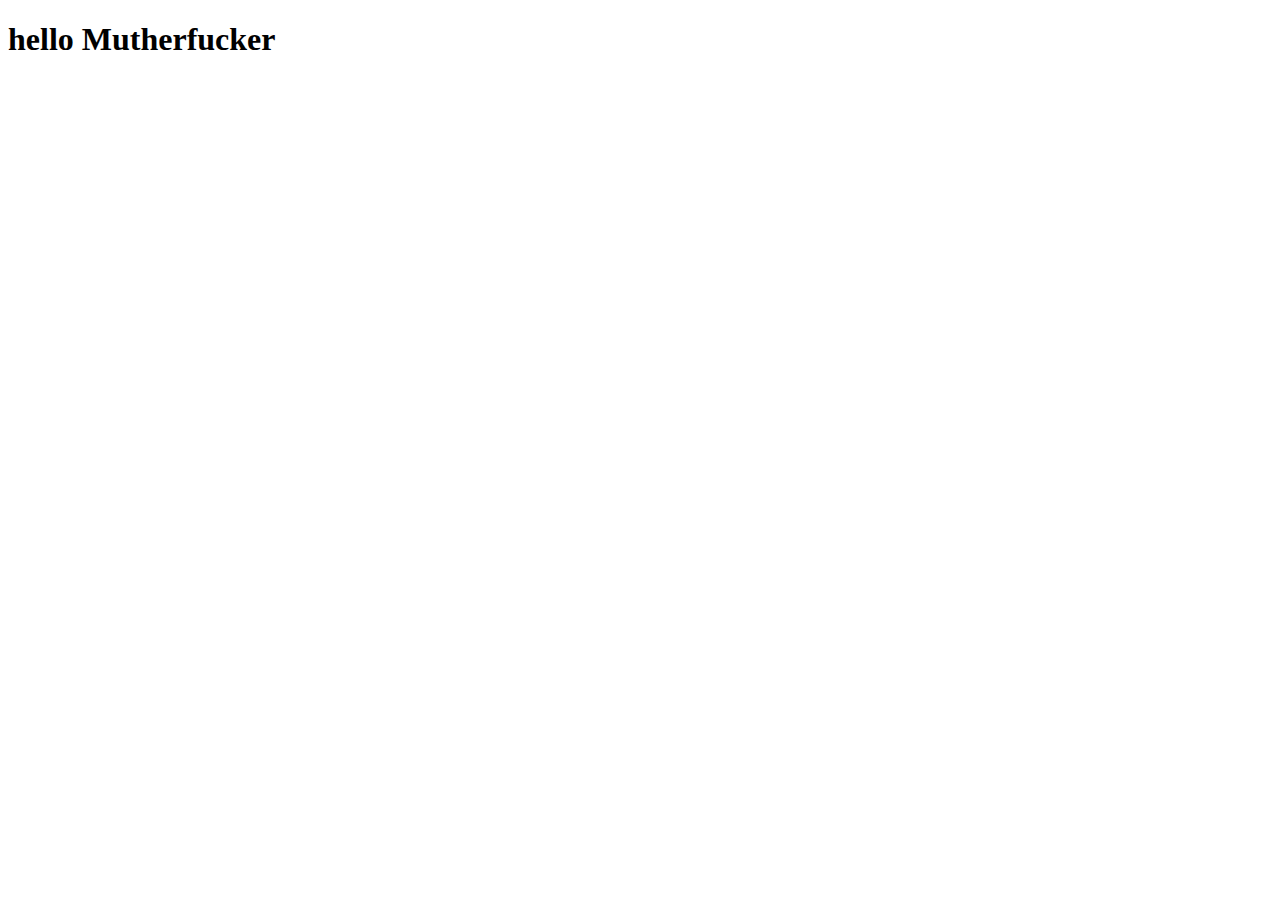
==== index.html @ 0878cb22 "add coment on html" ====
<!DOCTYPE html>
<html lang="en">
<head>
    <meta charset="UTF-8">
    <meta http-equiv="X-UA-Compatible" content="IE=edge">
    <meta name="viewport" content="width=device-width, initial-scale=1.0">
    <title>mon premier site</title>
</head>
<body>
    <H1>hello Mutherfucker</H1>
    <!-- salut comment tu vas ? -->
</body>
</html>
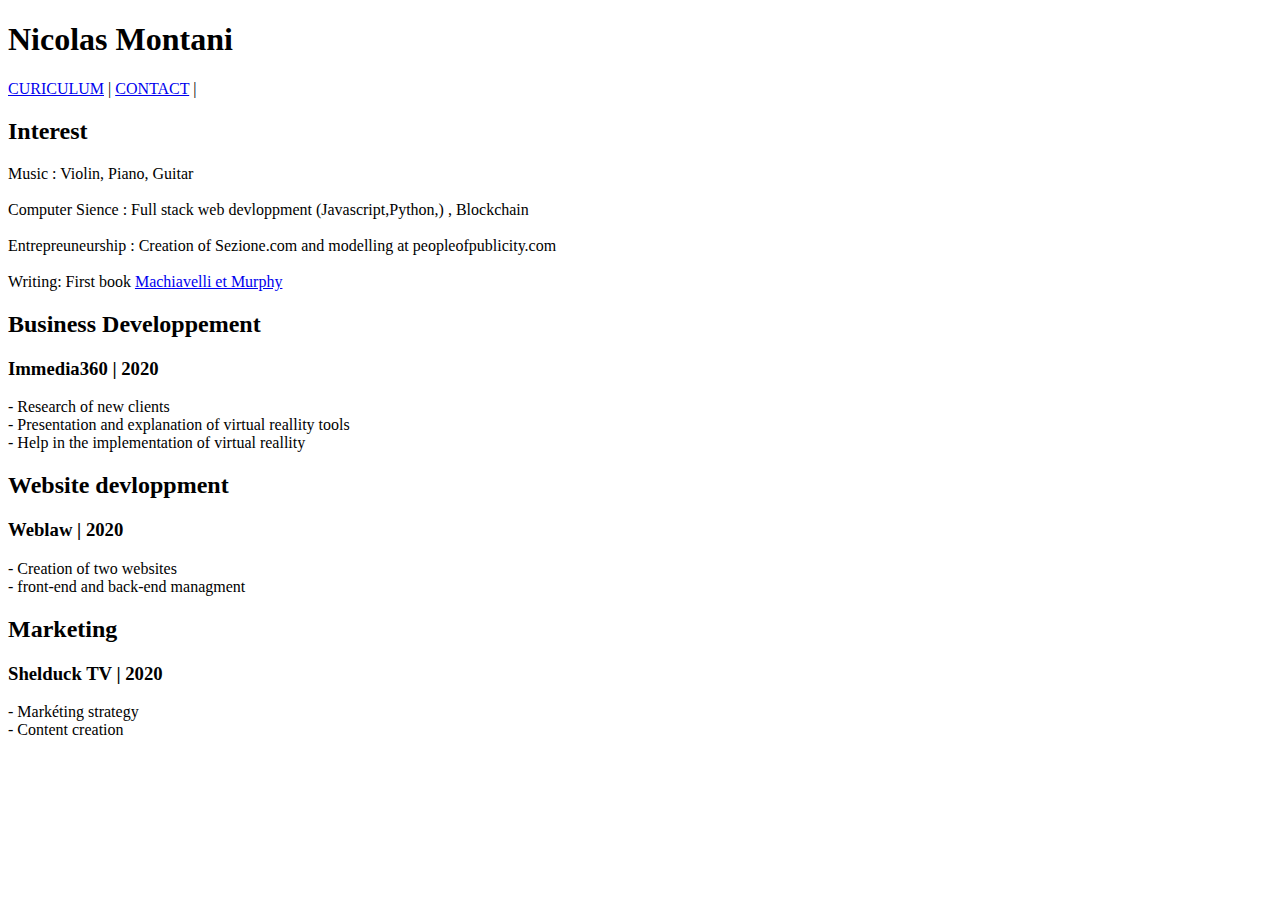
==== commit 8eade89f: "fist curiculum commit / only html" ====
--- a/index.html
+++ b/index.html
@@ -7,7 +7,59 @@
     <title>mon premier site</title>
 </head>
 <body>
-    <H1>hello Mutherfucker</H1>
+    <nav>
+        <h1>Nicolas Montani</h1>
+        <a href="/index.html">CURICULUM</a> |
+        <a href="/contact.html">CONTACT</a> |
+    </nav>
+
     <!-- salut comment tu vas ? -->
+
+    <section class="About me">
+        <h2>Interest</h2>
+        <p>Music : Violin, Piano, Guitar
+            <br><br>
+            Computer Sience : Full stack web devloppment (Javascript,Python,) , Blockchain
+            <br><br>
+            Entrepreuneurship : Creation of Sezione.com and modelling at peopleofpublicity.com
+            <br><br>
+            Writing: First book 
+            <a href="https://www.amazon.fr/Machiavelli-Murphy-Nicolas-Montani/dp/1795434325/ref=sr_1_1?__mk_fr_FR=%C3%85M%C3%85%C5%BD%C3%95%C3%91&crid=2X1FX7KH0X32O&keywords=maciavelli+et+murphy&qid=1649178586&sprefix=maciavelli+et+murphy%2Caps%2C147&sr=8-1-spell"
+            >Machiavelli et Murphy</a>
+        </p>
+    </section>
+    <section class="Experience">
+        <h2>Business Developpement</h2>
+        <h3>Immedia360 | 2020</h3>
+        <p>
+            - Research of new clients <br>
+            - Presentation and explanation of virtual reallity tools <br>
+            - Help in the implementation of virtual reallity
+        </p>
+
+        <h2>Website devloppment</h2>
+        <h3>Weblaw | 2020</h3>
+        <p>
+            - Creation of two websites
+            <br>
+            - front-end and back-end managment
+        </p>
+
+        <h2>Marketing</h2>
+        <h3>Shelduck TV | 2020</h3>
+        <p>
+            - Markéting strategy <br>
+            - Content creation</p>
+        
+        
+    </section>
+    <section class="Formation">
+        
+
+
+    </section>
+    <section class="Language">
+
+    </section>
 </body>
 </html>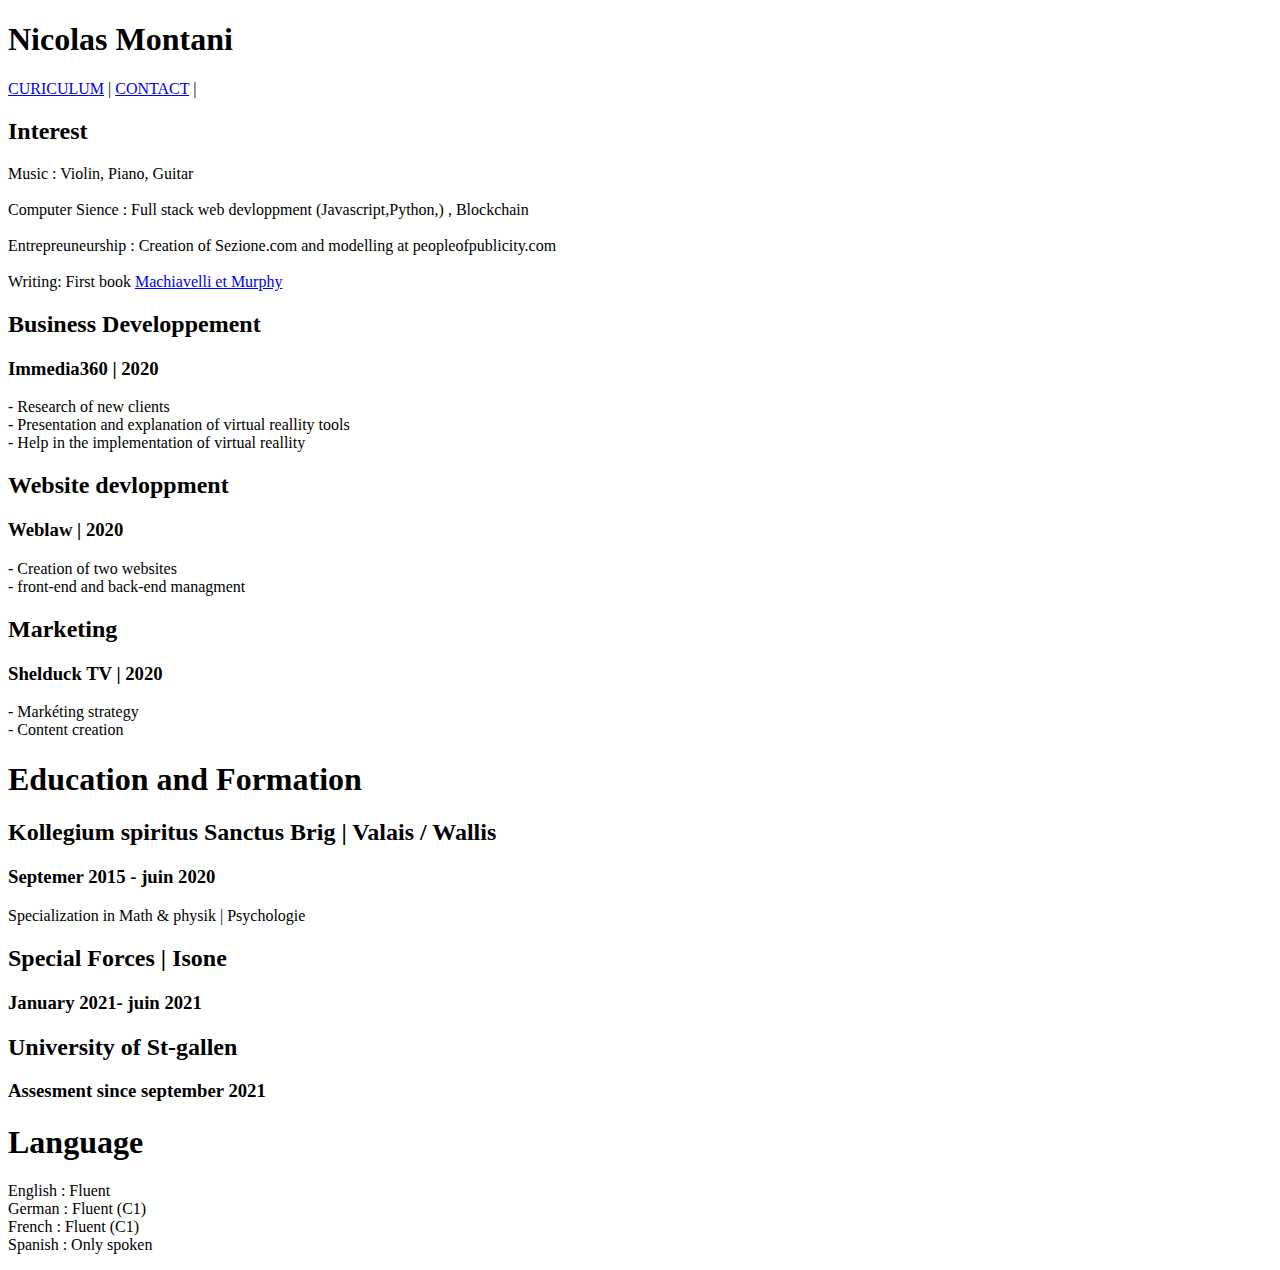
==== commit dee56f21: "finisching html" ====
--- a/index.html
+++ b/index.html
@@ -12,8 +12,6 @@
         <a href="/index.html">CURICULUM</a> |
         <a href="/contact.html">CONTACT</a> |
     </nav>
-
-    <!-- salut comment tu vas ? -->
 
     <section class="About me">
         <h2>Interest</h2>
@@ -54,12 +52,26 @@
         
     </section>
     <section class="Formation">
+        <h1>Education and Formation</h1>
+
+        <h2>Kollegium spiritus Sanctus Brig | Valais / Wallis</h2>
+        <h3>Septemer 2015 - juin 2020</h3>
+        <p>Specialization in Math & physik | Psychologie</p>
         
+        <h2>Special Forces | Isone</h2>
+        <h3>January 2021- juin 2021</h3>
 
+        <h2>University of St-gallen</h2>
+        <h3>Assesment since september 2021</h3>
 
     </section>
     <section class="Language">
-
+        <h1>Language</h1>
+        <p>
+        English : Fluent<br>
+        German : Fluent (C1) <br>
+        French  : Fluent (C1) <br> 
+        Spanish : Only spoken</p>
     </section>
 </body>
 </html>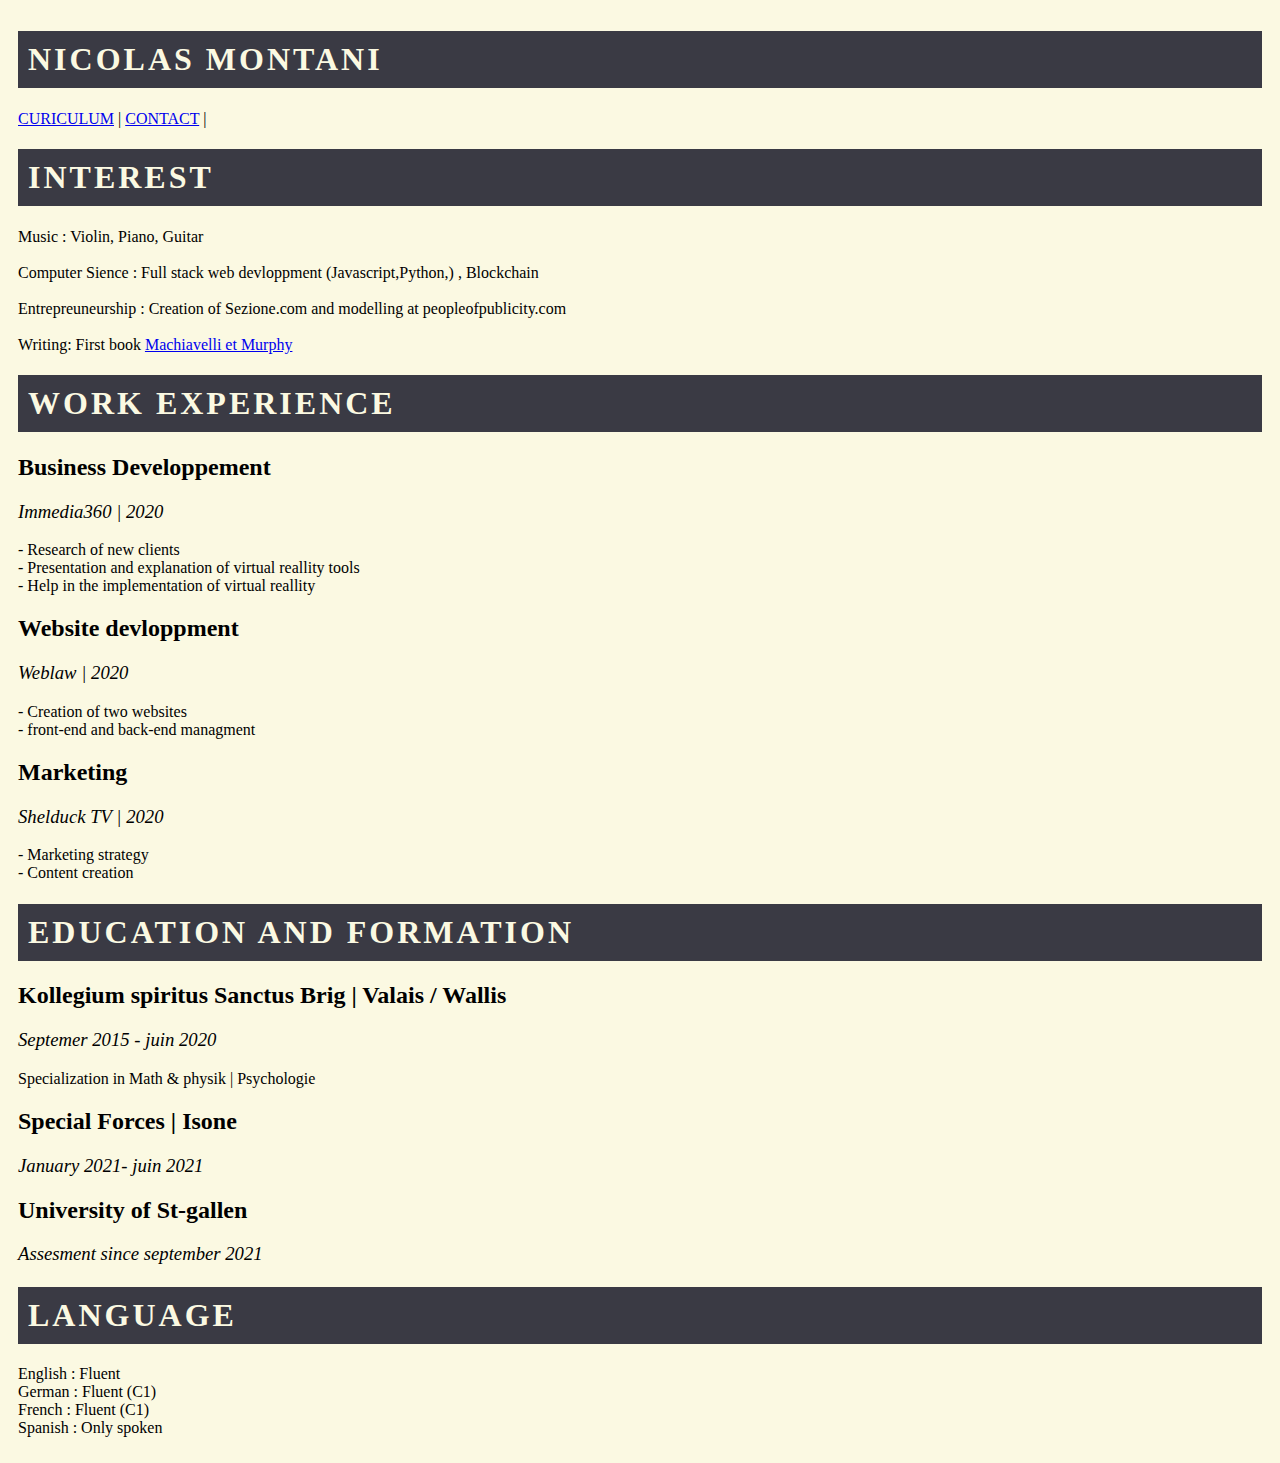
==== commit cdf6bbb7: "add css" ====
--- a/index.html
+++ b/index.html
@@ -4,17 +4,19 @@
     <meta charset="UTF-8">
     <meta http-equiv="X-UA-Compatible" content="IE=edge">
     <meta name="viewport" content="width=device-width, initial-scale=1.0">
-    <title>mon premier site</title>
+    <title>nicolas montani</title>
+    <link rel="stylesheet" type="text/css" href="ressources/css/style.css">
 </head>
 <body>
     <nav>
         <h1>Nicolas Montani</h1>
-        <a href="/index.html">CURICULUM</a> |
-        <a href="/contact.html">CONTACT</a> |
+        <a href="/index.html" class="nav-links">CURICULUM</a> |
+        <a href="/contact.html" class="nav-links">CONTACT</a> |
     </nav>
 
+    <link rel="stylesheet" href="">
     <section class="About me">
-        <h2>Interest</h2>
+        <h1>Interest</h1>
         <p>Music : Violin, Piano, Guitar
             <br><br>
             Computer Sience : Full stack web devloppment (Javascript,Python,) , Blockchain
@@ -27,6 +29,7 @@
         </p>
     </section>
     <section class="Experience">
+        <h1>Work Experience</h1>
         <h2>Business Developpement</h2>
         <h3>Immedia360 | 2020</h3>
         <p>
@@ -46,7 +49,7 @@
         <h2>Marketing</h2>
         <h3>Shelduck TV | 2020</h3>
         <p>
-            - Markéting strategy <br>
+            - Marketing strategy <br>
             - Content creation</p>
         
         
--- a/ressources/css/style.css
+++ b/ressources/css/style.css
@@ -0,0 +1,24 @@
+
+html{
+    background-color: #FBF9E2;
+    margin: 10px;
+}
+
+.nav {
+    background-color: #3A3A44;
+}
+
+
+h1 {
+    background-color: #3A3A44;
+    color: #FBF9E2;
+    padding: 10px;
+    text-transform: uppercase;
+    letter-spacing: 3px;
+}
+
+h3 {
+    font-style: italic;
+    font-weight: normal;
+}
+
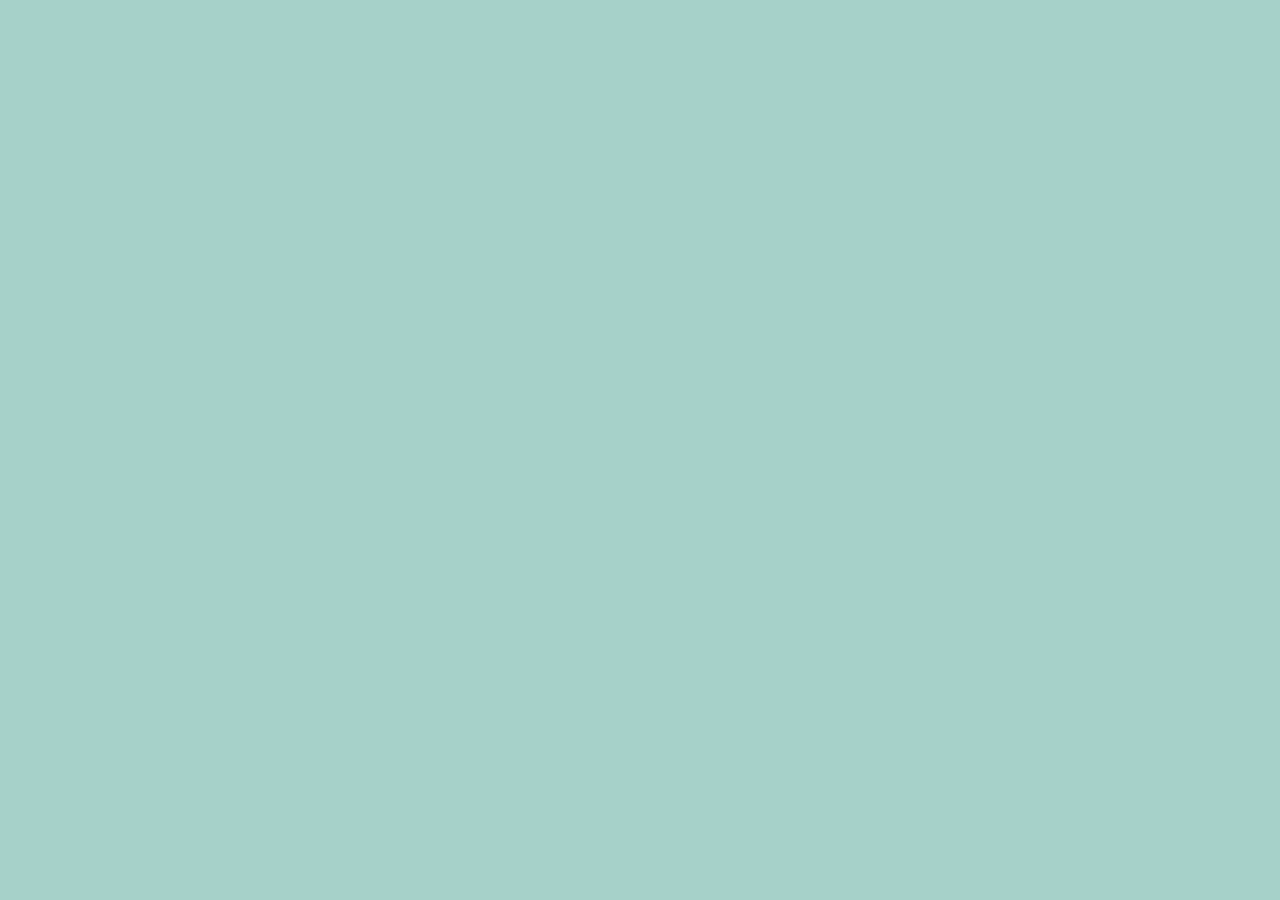
==== commit 53e6b940: "change main site" ====
--- a/index.html
+++ b/index.html
@@ -1,80 +1,1802 @@
-<!DOCTYPE html>
-<html lang="en">
+<!doctype html>
+<html lang="en-US">
 <head>
-    <meta charset="UTF-8">
-    <meta http-equiv="X-UA-Compatible" content="IE=edge">
-    <meta name="viewport" content="width=device-width, initial-scale=1.0">
-    <title>nicolas montani</title>
-    <link rel="stylesheet" type="text/css" href="ressources/css/style.css">
+	<meta charset="UTF-8">
+	<!--[if IE ]>
+	<meta http-equiv="X-UA-Compatible" content="IE=edge">
+	<![endif]-->
+	<title>Nicolas Montani</title>
+	<meta name="title" content="Nicolas Montani">
+	<meta name="viewport" content="width=device-width, initial-scale=1.0 minimal-ui" />
+	<link rel="icon" sizes="16x16 32x32 64x64" href="">
+	<link href="https://fonts.googleapis.com/css?family=Karla:400,400i" rel="stylesheet">
+		<meta name="msapplication-TileColor" content="#282b29">
+	<meta name="theme-color" content="#282b29">
+	<meta name="msapplication-navbutton-color" content="#282b29">
+	<meta name="apple-mobile-web-app-status-bar-style" content="#282b29">
+		
+
+<link rel='dns-prefetch' href='//s.w.org' />
+<link rel='stylesheet' id='stylesheet_main-css'  href='resources/css/style.css' type='text/css' media='all' />
+<meta name="generator" content="WPML ver:4.1.0 stt:1,4;" />
+
+	
 </head>
-<body>
-    <nav>
-        <h1>Nicolas Montani</h1>
-        <a href="/index.html" class="nav-links">CURICULUM</a> |
-        <a href="/contact.html" class="nav-links">CONTACT</a> |
-    </nav>
-
-    <link rel="stylesheet" href="">
-    <section class="About me">
-        <h1>Interest</h1>
-        <p>Music : Violin, Piano, Guitar
-            <br><br>
-            Computer Sience : Full stack web devloppment (Javascript,Python,) , Blockchain
-            <br><br>
-            Entrepreuneurship : Creation of Sezione.com and modelling at peopleofpublicity.com
-            <br><br>
-            Writing: First book 
-            <a href="https://www.amazon.fr/Machiavelli-Murphy-Nicolas-Montani/dp/1795434325/ref=sr_1_1?__mk_fr_FR=%C3%85M%C3%85%C5%BD%C3%95%C3%91&crid=2X1FX7KH0X32O&keywords=maciavelli+et+murphy&qid=1649178586&sprefix=maciavelli+et+murphy%2Caps%2C147&sr=8-1-spell"
-            >Machiavelli et Murphy</a>
-        </p>
+<body class="theme-3 is-loading has-lang-en">
+	<div class="c-cursor js-follow">
+		<div class="c-cursor__click">
+			<div></div>
+			<div></div>
+		</div>
+	</div>
+	<div class="c-loading">
+		<div class="c-loading-line"></div>
+	</div>
+	<div class="o-page-background">
+		<div class="o-page-background-anim">
+			<div class="c-header__logo">
+				<div class="c-header__logo__anim js-animate" data-target=".js-hide-logo" data-repeat="true">
+					<a href="https://5scontent.com/homepage/" class="" title="5S">
+						<svg class="c-header__logo__svg">
+							<use xlink:href="https://5scontent.com/app/themes/baserock/assets/img/sprite.svg#logo"></use>
+						</svg>
+					</a>
+				</div>
+			</div>
+			<nav class="c-nav-lang -mobile || js-nav-lang">
+				<ul class="c-nav-lang__list">
+										<li class="c-nav-lang__item is-active">
+						<a href="#" class="no-barba">
+							<span class="c-nav-lang__label -desktop">en</span>
+							<span class="c-nav-lang__label -mobile">english</span>
+							<svg class="c-small-circle" version="1.1" xmlns="http://www.w3.org/2000/svg" xmlns:xlink="http://www.w3.org/1999/xlink" x="0px" y="0px"
+	width="30px" height="30px" viewBox="0 0 30 30" style="enable-background:new 0 0 30 30;" xml:space="preserve">
+	<path d="M29,15c-0.1,7.7-6.3,14-14,14C7.3,29,1,22.7,1,15S7.3,1,15,1C22.7,1,28.9,7.3,29,15"/>
+</svg>
+						</a>
+					</li>
+					
+					</li>
+									</ul>
+			</nav>
+			<header class="c-header || js-animate" data-target="#nav-stroke" data-repeat="true">
+				<div class="o-container">
+					<div class="c-header__stroke">
+						<div class="o-grid">
+							<div class="o-quarter">
+								<nav class="c-nav-lang -desktop || js-nav-lang">
+									<ul class="c-nav-lang__list">
+																				<li class="c-nav-lang__item is-active">
+											<a href="#" class="no-barba">
+												<span class="c-nav-lang__label -desktop">en</span>
+												<span class="c-nav-lang__label -mobile">english</span>
+												<svg class="c-small-circle" version="1.1" xmlns="http://www.w3.org/2000/svg" xmlns:xlink="http://www.w3.org/1999/xlink" x="0px" y="0px"
+	width="30px" height="30px" viewBox="0 0 30 30" style="enable-background:new 0 0 30 30;" xml:space="preserve">
+	<path d="M29,15c-0.1,7.7-6.3,14-14,14C7.3,29,1,22.7,1,15S7.3,1,15,1C22.7,1,28.9,7.3,29,15"/>
+</svg>
+											</a>
+										</li>
+										
+																			</ul>
+								</nav>
+							</div>
+							<div class="o-three-quarters">
+								<div class="c-header__wrap">
+									<nav class="c-nav-main">
+										<ul class="c-nav-main__list">
+											<li class="c-nav-main__item">
+												<a href="index.html" class="c-nav-main__link" title="Work">
+													<span class="c-nav-main__link__label">
+														Home													</span>
+													<svg class="c-small-circle" version="1.1" xmlns="http://www.w3.org/2000/svg" xmlns:xlink="http://www.w3.org/1999/xlink" x="0px" y="0px"
+	width="30px" height="30px" viewBox="0 0 30 30" style="enable-background:new 0 0 30 30;" xml:space="preserve">
+	<path d="M29,15c-0.1,7.7-6.3,14-14,14C7.3,29,1,22.7,1,15S7.3,1,15,1C22.7,1,28.9,7.3,29,15"/>
+</svg>
+												</a>
+											</li>
+											<li class="c-nav-main__item">
+												<a href="about/about.html" class="c-nav-main__link" title="About">
+													<span class="c-nav-main__link__label">
+														About													</span>
+													<svg class="c-small-circle" version="1.1" xmlns="http://www.w3.org/2000/svg" xmlns:xlink="http://www.w3.org/1999/xlink" x="0px" y="0px"
+	width="30px" height="30px" viewBox="0 0 30 30" style="enable-background:new 0 0 30 30;" xml:space="preserve">
+	<path d="M29,15c-0.1,7.7-6.3,14-14,14C7.3,29,1,22.7,1,15S7.3,1,15,1C22.7,1,28.9,7.3,29,15"/>
+</svg>
+												</a>
+											</li>
+											<li class="c-nav-main__item">
+												<a href="#" class="c-nav-main__link || js-toggle-contact" title="Contact">
+													<span class="c-nav-main__link__label">
+														Contact
+													</span>
+													<svg class="c-small-circle" version="1.1" xmlns="http://www.w3.org/2000/svg" xmlns:xlink="http://www.w3.org/1999/xlink" x="0px" y="0px"
+	width="30px" height="30px" viewBox="0 0 30 30" style="enable-background:new 0 0 30 30;" xml:space="preserve">
+	<path d="M29,15c-0.1,7.7-6.3,14-14,14C7.3,29,1,22.7,1,15S7.3,1,15,1C22.7,1,28.9,7.3,29,15"/>
+</svg>
+												</a>
+											</li>
+										</ul>
+									</nav>
+									<h2 class="c-header__slogan">
+										<a href="https://5scontent.com/homepage/">
+											Nicolas Montani										</a>
+									</h2>
+								</div>
+							</div>
+						</div>
+					</div>
+				</div>
+			</header>
+			<div id="barba-wrapper">
+				<div class="barba-container t-home" data-namespace="home">
+					<div class="o-scroll" data-module="Scroll">
+
+						<nav class="c-nav-lang -hide" data-module="LangSwitcher">
+							<ul class="c-nav-lang__list">
+																<li class="c-nav-lang__item is-active">
+									<a href="#" class="no-barba">
+										<span class="c-nav-lang__label -desktop">en</span>
+										<span class="c-nav-lang__label -mobile">english</span>
+										<svg class="c-small-circle" version="1.1" xmlns="http://www.w3.org/2000/svg" xmlns:xlink="http://www.w3.org/1999/xlink" x="0px" y="0px"
+	width="30px" height="30px" viewBox="0 0 30 30" style="enable-background:new 0 0 30 30;" xml:space="preserve">
+	<path d="M29,15c-0.1,7.7-6.3,14-14,14C7.3,29,1,22.7,1,15S7.3,1,15,1C22.7,1,28.9,7.3,29,15"/>
+</svg>
+									</a>
+								</li>
+								
+															</ul>
+						</nav>
+
+						<div class="-overflow">
+							<div class="js-animate || c-toggle-header-stroke" id="nav-stroke" data-repeat="true"></div>
+							<div class="o-page js-animate">
+
+<div class="o-page || c-home || js-animate">
+    <div class="js-hide-logo || js-animate" data-position="top" data-repeat="true"></div>
+    <section class="c-home-header || js-animate">
+        <div class="c-home-header__fixed || js-animate -fixed -sticky" data-sticky data-position="top" data-sticky-target="#stopSticky">
+            <div class="o-container">
+                <div class="c-home-header__title__wrap">
+                    <h2 class="c-home-header__title || js-animate">
+                        <div class="c-home-header__title__line" data-module="SplitTextWords">
+                            It takes 7 seconds                        </div>
+                        <div class="c-home-header__title__line" data-module="SplitTextWords">
+                            to make an impression                        </div>
+                        <div class="c-home-header__title__line" data-module="SplitTextWords">
+                            I do it in 5                        </div>
+                    </h2>
+                </div>
+            </div>
+        </div>
+        <div class="c-home-header__fixed || js-animate -fixed -on-top -sticky" data-sticky data-position="top" data-sticky-target="#stopSticky">
+            <div class="o-container">
+                <div class="c-home-header__title__wrap">
+                    <h2 class="c-home-header__title || js-animate">
+                        <div class="c-home-header__title__line" data-module="SplitTextWords">
+                            It takes 7 seconds                        </div>
+                        <div class="c-home-header__title__line" data-module="SplitTextWords">
+                            to make an impression                        </div>
+                        <div class="c-home-header__title__line" data-module="SplitTextWords">
+                            I do it in 5                        </div>
+                    </h2>
+                </div>
+            </div>
+        </div>
+        <div class="c-home-header-video || js-animate  -parallax" data-speed="-1" data-position="top">
+            <div class="c-home-header-play__video">
+                <div class="js-animate  -parallax" data-speed="1" data-position="top">
+                    <div class="-anim-view || js-animate">
+                        <div class="-anim-scale">
+                                                        <a href=""  data-module="Overlay">
+                                <div class="js-video-home || c-home-header-play__play-video" data-src=""></div>
+                            </a>
+                        </div>
+                    </div>
+                </div>
+            </div>
+        </div>
+
     </section>
-    <section class="Experience">
-        <h1>Work Experience</h1>
-        <h2>Business Developpement</h2>
-        <h3>Immedia360 | 2020</h3>
-        <p>
-            - Research of new clients <br>
-            - Presentation and explanation of virtual reallity tools <br>
-            - Help in the implementation of virtual reallity
-        </p>
-
-        <h2>Website devloppment</h2>
-        <h3>Weblaw | 2020</h3>
-        <p>
-            - Creation of two websites
-            <br>
-            - front-end and back-end managment
-        </p>
-
-        <h2>Marketing</h2>
-        <h3>Shelduck TV | 2020</h3>
-        <p>
-            - Marketing strategy <br>
-            - Content creation</p>
-        
-        
+    <section class="o-section">
+        <div class="o-container">
+            <div class="o-grid">
+                <div class="o-quarter"></div>
+                <div class="o-three-quarters">
+                    <div class="o-section__bg">
+                        <div class="c-home-about">
+                            <div class="o-grid c-home-about__grid">
+                                <div class="o-half">
+                                    <div class="-anim-view || js-animate">
+                                        <div class="-anim-scale">
+                                                                                        <div class="js-video-home || c-home-about__video" data-src="resources/images/IMG_6921.jpg">
+                                                                                                <img src="resources/images/IMG_6921.jpg" alt="" class="c-home-about__video-size">
+                                                <!-- <img src="" alt=""> -->
+                                            </div>
+                                        </div>
+                                    </div>
+                                </div>
+                                <div class="o-half">
+                                    <div class="c-home-about__text">
+                                        <div class="js-animate -parallax" data-speed="1">
+                                            <h3 class="c-home-about__title -anim-opacity">
+												" I'm passionate about my work and I know how to get the job done "                                           </h3>
+                                            <div>
+                                                <a href="about/about.html" class="o-button">
+                                                    <svg class="o-button__circle" version="1.1" xmlns="http://www.w3.org/2000/svg" xmlns:xlink="http://www.w3.org/1999/xlink" x="0px" y="0px"
+	 width="68px" height="68px" viewBox="0 0 68 68" style="enable-background:new 0 0 68 68;" xml:space="preserve">
+	<path class="st0" d="M60.4,52.1c-5.8,8.6-15.6,14.3-26.8,14.3C15.7,66.3,1.2,51.9,1.2,34S15.7,1.7,33.6,1.7
+	c10.4,0,19.6,4.9,25.6,12.5"/>
+</svg>
+                                                    <span class="o-button__label">
+                                                        Learn more                                                    </span>
+                                                </a>
+                                            </div>
+                                        </div>
+                                    </div>
+                                </div>
+                            </div>
+                        </div>
+                    </div>
+                </div>
+            </div>
+        </div>
+        <div class="o-container">
+            <div class="c-home-work">
+                <div class="o-section__bg">
+                    <div class="c-home-work-header || js-animate -sticky" data-sticky data-target="">
+                        <h2 class="c-home-work-header__title">
+                            <div class="c-home-work-header__title__line" data-module="SplitTextWords">
+                                Projects that                            </div>
+                            <div class="c-home-work-header__title__line" data-module="SplitTextWords">
+                                make me blush                            </div>
+                        </h2>
+                    </div>
+                    <div class="c-home-work-section">
+                        <div class="c-work__list">
+                                                        <div class="c-work__item || js-animate  -parallax" data-speed="-1">
+                                <a href="https://www.amazon.fr/Machiavelli-Murphy-Nicolas-Montani/dp/1795434325/ref=sr_1_1?__mk_fr_FR=%C3%85M%C3%85%C5%BD%C3%95%C3%91&crid=2X1FX7KH0X32O&keywords=maciavelli+et+murphy&qid=1649178586&sprefix=maciavelli+et+murphy%2Caps%2C147&sr=8-1-spell" class="c-work__link">
+                                    <div class="c-work__img">
+                                        <div class="c-work__img__wrap">
+                                            <div class="-anim-view || js-animate">
+                                                <div class="-anim-scale">
+                                                    
+                                                    <img src="resources/images/M&M.jpg" alt="">
+                                                    <div class="js-video c-work__video" data-src="resources/images/M&M.jpg"></div>
+                                                </div>
+                                            </div>
+                                        </div>
+                                    </div>
+                                    <div class="c-work__title">
+                                        <div class="c-work__title__normal">
+                                            Machiavelli & Murphy                                        </div>
+                                        <div class="c-work__title__marquee || js-marquee" data-module="Marquee">
+                                            <div class="c-work__title__marquee__wrap || js-marquee-item">
+                                                                                                    <div>Machiavelli & Murphy</div>
+                                                                                                    <div>Machiavelli & Murphy</div>
+                                                                                                    <div>Machiavelli & Murphy</div>
+                                                                                                    <div>Machiavelli & Murphy</div>
+                                                                                                    <div>Machiavelli & Murphy</div>
+                                                                                                    <div>Machiavelli & Murphy</div>
+                                                                                                    <div>Machiavelli & Murphy</div>
+                                                                                                    <div>Machiavelli & Murphy</div>
+                                                                                                    <div>Machiavelli & Murphy</div>
+                                                                                                    <div>Machiavelli & Murphy</div>
+                                                                                                    <div>Machiavelli & Murphy</div>
+                                                                                            </div>
+                                            <div class="c-work__title__marquee__wrap || js-marquee-item">
+                                                                                                    <div>Machiavelli & Murphy</div>
+                                                                                                    <div>Machiavelli & Murphy</div>
+                                                                                                    <div>Machiavelli & Murphy</div>
+                                                                                                    <div>Machiavelli & Murphy</div>
+                                                                                                    <div>Machiavelli & Murphy</div>
+                                                                                                    <div>Machiavelli & Murphy</div>
+                                                                                                    <div>Machiavelli & Murphy</div>
+                                                                                                    <div>Machiavelli & Murphy</div>
+                                                                                                    <div>Machiavelli & Murphy</div>
+                                                                                                    <div>Machiavelli & Murphy</div>
+                                                                                                    <div>Machiavelli & Murphy</div>
+                                                                                            </div>
+                                        </div>
+                                    </div>
+                                </a>
+                            </div>
+                                                        <div class="c-work__item || js-animate  -parallax" data-speed="2">
+                                <a href="https://open.spotify.com/album/6rmF6MfAM6Af9ryJe35SQ0?si=5Mi4-hPyTpOn1eBJFx4kGQ/" class="c-work__link">
+                                    <div class="c-work__img">
+                                        <div class="c-work__img__wrap">
+                                            <div class="-anim-view || js-animate">
+                                                <div class="-anim-scale">
+
+                                                    <img src="resources/images/lvg.jpg" alt="">
+                                                    <div class="js-video c-work__video" data-src="resources/images/lvg.jpg"></div>
+                                                </div>
+                                            </div>
+                                        </div>
+                                    </div>
+                                    <div class="c-work__title">
+                                        <div class="c-work__title__normal">
+                                            LVG                                       </div>
+                                        <div class="c-work__title__marquee || js-marquee" data-module="Marquee">
+                                            <div class="c-work__title__marquee__wrap || js-marquee-item">
+                                                                                                    <div>LVG</div>
+                                                                                                    <div>LVG</div>
+                                                                                                    <div>LVG</div>
+                                                                                                    <div>LVG</div>
+                                                                                                    <div>LVG</div>
+                                                                                                    <div>LVG</div>
+                                                                                                    <div>LVG</div>
+                                                                                                    <div>LVG</div>
+                                                                                                    <div>LVG</div>
+                                                                                                    <div>LVG</div>
+                                                                                                    <div>LVG</div>
+                                                                                            </div>
+                                            <div class="c-work__title__marquee__wrap || js-marquee-item">
+                                                                                                    <div>LVG</div>
+                                                                                                    <div>LVG</div>
+                                                                                                    <div>LVG</div>
+                                                                                                    <div>LVG</div>
+                                                                                                    <div>LVG</div>
+                                                                                                    <div>LVG</div>
+                                                                                                    <div>LVG</div>
+                                                                                                    <div>LVG</div>
+                                                                                                    <div>LVG</div>
+                                                                                                    <div>LVG</div>
+                                                                                                    <div>LVG</div>
+                                                                                            </div>
+                                        </div>
+                                    </div>
+                                </a>
+                            </div>
+                                                        <div class="c-work__item || js-animate  -parallax" data-speed="1">
+                                <a href="https://sezione.ch/product/combat-fleece/" class="c-work__link">
+                                    <div class="c-work__img">
+                                        <div class="c-work__img__wrap">
+                                            <div class="-anim-view || js-animate">
+                                                <div class="-anim-scale">
+                                                    <img src="resources/images/sezione.jpg" alt="">
+                                                    <div class="js-video c-work__video" data-src="resources/images/sezione.jpg"></div>
+                                                </div>
+                                            </div>
+                                        </div>
+                                    </div>
+                                    <div class="c-work__title">
+                                        <div class="c-work__title__normal">
+                                            SEZIONE                                     </div>
+                                        <div class="c-work__title__marquee || js-marquee" data-module="Marquee">
+                                            <div class="c-work__title__marquee__wrap || js-marquee-item">
+                                                                                                    <div>SEZIONE</div>
+                                                                                                    <div>SEZIONE</div>
+                                                                                                    <div>SEZIONE</div>
+                                                                                                    <div>SEZIONE</div>
+                                                                                                    <div>SEZIONE</div>
+                                                                                                    <div>SEZIONE</div>
+                                                                                                    <div>SEZIONE</div>
+                                                                                                    <div>SEZIONE</div>
+                                                                                                    <div>SEZIONE</div>
+                                                                                                    <div>SEZIONE</div>
+                                                                                                    <div>SEZIONE</div>
+                                                                                            </div>
+                                            <div class="c-work__title__marquee__wrap || js-marquee-item">
+                                                                                                    <div>SEZIONE</div>
+                                                                                                    <div>SEZIONE</div>
+                                                                                                    <div>SEZIONE</div>
+                                                                                                    <div>SEZIONE</div>
+                                                                                                    <div>SEZIONE</div>
+                                                                                                    <div>SEZIONE</div>
+                                                                                                    <div>SEZIONE</div>
+                                                                                                    <div>SEZIONE</div>
+                                                                                                    <div>SEZIONE</div>
+                                                                                                    <div>SEZIONE</div>
+                                                                                                    <div>SEZIONE</div>
+                                                                                            </div>
+                                        </div>
+                                    </div>
+                                </a>
+                            </div>
+                                                        <div class="c-work__item || js-animate  -parallax" data-speed="-2">
+                                <a href="https://alcoholink-painting.com/englisch" class="c-work__link">
+                                    <div class="c-work__img">
+                                        <div class="c-work__img__wrap">
+                                            <div class="-anim-view || js-animate">
+                                                <div class="-anim-scale">
+
+                                                    <img src="resources/images/intu_ink.jpg" alt="">
+                                                    <div class="js-video c-work__video" data-src="resources/images/intu_ink.jpg"></div>
+                                                </div>
+                                            </div>
+                                        </div>
+                                    </div>
+                                    <div class="c-work__title">
+                                        <div class="c-work__title__normal">
+                                            Intu Ink                                       </div>
+                                        <div class="c-work__title__marquee || js-marquee" data-module="Marquee">
+                                            <div class="c-work__title__marquee__wrap || js-marquee-item">
+                                                                                                    <div>Intu Ink</div>
+                                                                                                    <div>Intu Ink</div>
+                                                                                                    <div>Intu Ink</div>
+                                                                                                    <div>Intu Ink</div>
+                                                                                                    <div>Intu Ink</div>
+                                                                                                    <div>Intu Ink</div>
+                                                                                                    <div>Intu Ink</div>
+                                                                                                    <div>Intu Ink</div>
+                                                                                                    <div>Intu Ink</div>
+                                                                                                    <div>Intu Ink</div>
+                                                                                                    <div>Intu Ink</div>
+                                                                                            </div>
+                                            <div class="c-work__title__marquee__wrap || js-marquee-item">
+                                                                                                    <div>Intu Ink</div>
+                                                                                                    <div>Intu Ink</div>
+                                                                                                    <div>Intu Ink</div>
+                                                                                                    <div>Intu Ink</div>
+                                                                                                    <div>Intu Ink</div>
+                                                                                                    <div>Intu Ink</div>
+                                                                                                    <div>Intu Ink</div>
+                                                                                                    <div>Intu Ink</div>
+                                                                                                    <div>Intu Ink</div>
+                                                                                                    <div>Intu Ink</div>
+                                                                                                    <div>Intu Ink</div>
+                                                                                            </div>
+                                        </div>
+                                    </div>
+                                </a>
+                            </div>
+                                                        
+                                                        
+
+                        </div>
+                    </div>
+                </div>
+                <div class="c-home-header__fixed-stop" id="stopSticky"></div>
+                <div class="o-container || c-more-work-button">
+                    <a href="index.html" class="o-button__wrap">
+                        <div class="o-button__rotate">
+                            <div class="o-button">
+                                <svg class="o-button__circle" version="1.1" xmlns="http://www.w3.org/2000/svg" xmlns:xlink="http://www.w3.org/1999/xlink" x="0px" y="0px"
+	 width="68px" height="68px" viewBox="0 0 68 68" style="enable-background:new 0 0 68 68;" xml:space="preserve">
+	<path class="st0" d="M60.4,52.1c-5.8,8.6-15.6,14.3-26.8,14.3C15.7,66.3,1.2,51.9,1.2,34S15.7,1.7,33.6,1.7
+	c10.4,0,19.6,4.9,25.6,12.5"/>
+</svg>
+                                <span class="o-button__label">
+                                    See more                            </span>
+                            </div>
+                        </div>
+                    </a>
+                </div>
+            </div>
+        </div>
+        <div class="o-container">
+            <div class="o-grid">
+                <div class="o-quarter"></div>
+                <div class="o-three-quarters">
+                    <div class="o-section__bg">
+                                                <div class="c-clients">
+                            <div class="c-title-stroke -no-stroke-top">
+                                <h3 class="-anim-opacity">
+                                    I have worked with them                               </h3>
+                            </div>
+                            <div class="c-clients__list">
+                                <div class="c-clients__item">
+                                    <a href="#" target="_blank" class="c-clients__link">
+										<!--shelduck-->
+                                        <svg version="1.0" xmlns="http://www.w3.org/2000/svg"
+											width="1239.000000pt" height="209.000000pt" viewBox="0 0 1239.000000 209.000000"
+											preserveAspectRatio="xMidYMid meet">
+
+											<g transform="translate(0.000000,209.000000) scale(0.100000,-0.100000)"
+											fill="#000000" stroke="none">
+											<path d="M575 1514 c-231 -56 -332 -306 -189 -472 46 -54 146 -102 284 -136
+											251 -63 314 -106 314 -216 0 -201 -304 -265 -532 -112 -110 74 -99 72 -132 32
+											-16 -19 -29 -42 -29 -50 0 -21 72 -73 162 -116 234 -111 507 -68 612 97 36 56
+											52 147 37 216 -29 137 -115 198 -371 263 -131 34 -227 77 -255 116 -40 56 -33
+											154 15 209 47 53 99 68 221 63 110 -5 183 -29 255 -84 18 -14 37 -23 41 -20 5
+											3 22 24 38 47 l28 41 -29 25 c-48 38 -146 81 -224 98 -88 18 -167 18 -246 -1z"/>
+											<path d="M7434 1515 c-190 -46 -339 -195 -399 -400 -29 -96 -25 -250 9 -348
+											80 -235 257 -372 499 -385 166 -8 298 37 413 142 l56 51 -40 38 -39 38 -64
+											-48 c-83 -63 -142 -90 -223 -103 -170 -27 -332 47 -427 193 -153 236 -65 571
+											178 685 53 25 68 27 183 27 118 0 128 -2 180 -28 30 -16 79 -47 108 -69 l54
+											-40 39 38 c21 21 39 43 39 49 -1 34 -174 137 -270 159 -77 18 -224 19 -296 1z"/>
+											<path d="M1370 955 l0 -555 60 0 60 0 2 248 3 247 314 3 c245 2 316 -1 323
+											-10 4 -7 8 -120 8 -251 l0 -238 58 3 57 3 3 553 2 553 -61 -3 -60 -3 1 -234
+											c0 -163 -3 -237 -11 -247 -9 -11 -67 -14 -309 -14 -164 0 -305 3 -314 6 -14 5
+											-16 37 -16 250 l0 244 -60 0 -60 0 0 -555z"/>
+											<path d="M2570 955 l0 -555 405 0 405 0 6 24 c3 13 4 37 2 52 l-3 29 -342 3
+											-343 2 0 195 0 195 298 2 297 3 3 52 3 53 -298 2 -298 3 0 190 0 190 332 3
+											331 2 4 51 c1 28 1 53 -1 55 -2 2 -184 4 -403 4 l-398 0 0 -555z"/>
+											<path d="M3640 955 l0 -555 375 0 375 0 0 55 0 55 -303 0 c-222 0 -306 3 -315
+											12 -9 9 -12 134 -12 500 l0 488 -60 0 -60 0 0 -555z"/>
+											<path d="M4620 954 l0 -556 263 4 c258 4 263 5 337 33 97 36 162 79 227 147
+											92 99 143 232 143 374 -2 270 -172 479 -437 538 -54 12 -128 16 -302 16 l-231
+											0 0 -556z m463 435 c229 -35 377 -206 377 -434 -1 -134 -35 -220 -122 -308
+											-99 -100 -218 -137 -438 -137 -71 0 -135 3 -144 6 -14 5 -16 54 -16 439 0 404
+											1 434 18 438 35 9 256 7 325 -4z"/>
+											<path d="M5840 1168 c1 -243 5 -365 14 -419 42 -234 203 -364 451 -364 230 0
+											380 108 443 318 12 42 16 128 19 430 l5 377 -66 0 -66 0 0 -362 c0 -375 -4
+											-419 -44 -495 -24 -48 -76 -96 -132 -123 -42 -21 -64 -24 -154 -25 -88 0 -113
+											4 -155 23 -87 40 -138 103 -171 211 -11 36 -14 126 -14 409 l0 362 -65 0 -65
+											0 0 -342z"/>
+											<path d="M8240 955 l0 -555 60 0 60 0 0 147 0 146 117 119 c65 65 121 117 125
+											116 7 -3 151 -182 343 -426 l80 -102 74 0 c59 0 72 3 68 14 -5 13 -337 436
+											-439 559 l-40 48 70 77 c39 42 143 149 231 237 89 88 161 163 161 167 0 5 -33
+											8 -74 8 l-74 0 -244 -252 c-134 -139 -274 -286 -312 -325 -38 -40 -73 -70 -77
+											-67 -5 3 -9 149 -9 325 l0 319 -60 0 -60 0 0 -555z"/>
+											<path d="M9777 1503 c-11 -10 -8 -91 3 -98 6 -4 84 -6 174 -6 89 1 170 -1 179
+											-5 16 -6 17 -47 17 -500 l0 -494 60 0 60 0 2 498 3 497 180 1 180 2 3 56 3 56
+											-429 0 c-236 0 -432 -3 -435 -7z"/>
+											<path d="M10793 1498 c49 -115 356 -833 406 -948 l67 -155 54 0 c67 0 44 -38
+											210 355 45 107 88 209 96 225 36 82 224 526 224 530 0 3 -29 5 -66 5 l-65 0
+											-15 -37 c-8 -21 -21 -51 -29 -68 -7 -16 -29 -70 -49 -120 -125 -311 -295 -710
+											-302 -709 -9 2 -160 358 -319 749 l-73 180 -72 3 c-56 2 -71 0 -67 -10z"/>
+											</g>
+										</svg>
+
+
+                                    </a>
+                                </div>
+                                <div class="c-clients__item">
+                                    <a href="#" target="_blank" class="c-clients__link">
+										<!---aptique logo-->
+                                        <svg version="1.0" xmlns="http://www.w3.org/2000/svg"
+											width="351.000000pt" height="101.000000pt" viewBox="0 0 351.000000 101.000000"
+											preserveAspectRatio="xMidYMid meet">
+
+											<g transform="translate(0.000000,101.000000) scale(0.100000,-0.100000)"
+											fill="#000000" stroke="none">
+											<path d="M562 531 c-73 -142 -132 -261 -132 -265 0 -3 22 -6 49 -6 48 0 50 1
+											73 42 l23 43 120 0 120 0 20 -42 c19 -43 20 -43 72 -43 29 0 53 2 53 5 0 8
+											-226 458 -248 494 l-18 31 -132 -259z m173 -17 c19 -42 35 -78 35 -80 0 -2
+											-34 -4 -75 -4 -41 0 -75 2 -75 4 0 7 72 156 76 156 2 0 19 -34 39 -76z"/>
+											<path d="M2705 774 c-146 -52 -213 -231 -141 -378 32 -66 86 -111 153 -128 42
+											-10 43 -11 43 -54 l0 -44 50 0 50 0 0 44 c0 43 0 44 45 56 111 31 178 125 178
+											248 0 165 -111 273 -277 271 -34 0 -79 -7 -101 -15z m172 -89 c75 -31 105 -79
+											105 -166 0 -69 -22 -113 -72 -146 -18 -13 -37 -23 -41 -23 -5 0 -9 23 -9 50
+											l0 50 -50 0 -50 0 0 -50 c0 -27 -3 -50 -7 -50 -17 0 -73 41 -88 64 -39 60 -40
+											151 -1 209 25 38 97 77 143 77 19 0 50 -7 70 -15z"/>
+											<path d="M1100 521 l0 -261 50 0 50 0 0 75 0 75 63 0 c72 0 133 24 165 65 47
+											60 51 164 8 227 -37 56 -86 72 -218 77 l-118 3 0 -261z m220 154 c33 -17 54
+											-70 44 -109 -10 -43 -49 -66 -110 -66 l-54 0 0 95 0 95 45 0 c26 0 59 -7 75
+											-15z"/>
+											<path d="M2270 520 l0 -260 50 0 50 0 0 260 0 260 -50 0 -50 0 0 -260z"/>
+											<path d="M1623 723 c-24 -13 -43 -28 -43 -31 0 -4 60 -41 133 -83 l132 -76 3
+											-156 3 -156 47 28 47 27 3 105 3 104 84 48 85 48 0 59 0 58 -46 26 -47 26 -88
+											-51 -89 -51 -89 51 c-48 28 -90 51 -92 50 -2 -1 -23 -12 -46 -26z"/>
+											</g>
+										</svg>
+                                    </a>
+                                </div>
+                                <div class="c-clients__item">
+                                    <a href="#" target="_blank" class="c-clients__link">
+										<!--weblaw-->
+										<svg version="1.0" xmlns="http://www.w3.org/2000/svg"
+												width="274.000000pt" height="82.000000pt" viewBox="0 0 274.000000 82.000000"
+												preserveAspectRatio="xMidYMid meet">
+												
+												<g transform="translate(0.000000,82.000000) scale(0.100000,-0.100000)"
+												fill="#000000" stroke="none">
+												<path d="M280 671 c-137 -9 -197 -48 -259 -168 -58 -116 2 -277 131 -349 l53
+												-29 1010 0 1010 0 41 22 c105 56 158 141 158 253 0 112 -53 197 -158 253 l-41
+												22 -925 1 c-509 1 -968 -2 -1020 -5z m1975 -63 c43 -23 91 -77 109 -120 21
+												-50 20 -134 -3 -183 -21 -47 -89 -111 -128 -122 -16 -5 -478 -8 -1028 -8 -912
+												0 -1003 1 -1030 17 -134 73 -166 243 -68 358 38 44 62 59 108 71 17 4 475 6
+												1020 6 903 -2 993 -3 1020 -19z"/>
+												<path d="M810 399 l0 -122 77 6 c87 6 110 22 119 78 4 26 0 41 -17 63 -20 25
+												-27 28 -65 23 l-43 -4 -3 36 c-3 33 -6 36 -35 39 l-33 3 0 -122z m124 -22 c8
+												-21 6 -31 -7 -44 -13 -13 -19 -14 -31 -3 -16 13 -22 61 -9 74 14 14 38 0 47
+												-27z"/>
+												<path d="M1040 400 l0 -120 35 0 35 0 0 120 0 120 -35 0 -35 0 0 -120z"/>
+												<path d="M1980 401 l0 -121 35 0 35 0 0 49 c0 58 7 81 25 81 18 0 25 -23 25
+												-81 l0 -49 36 0 36 0 -4 71 c-4 82 -20 102 -78 97 -33 -3 -35 -1 -40 32 -4 31
+												-9 35 -37 38 l-33 3 0 -120z"/>
+												<path d="M653 449 c-64 -18 -82 -100 -32 -145 28 -26 110 -25 139 1 31 28 10
+												41 -40 26 -40 -12 -60 -9 -60 10 0 5 24 9 54 9 60 0 71 8 62 45 -11 44 -70 69
+												-123 54z m55 -46 c2 -8 -6 -13 -22 -13 -25 0 -33 10 -19 24 10 10 36 3 41 -11z"/>
+												<path d="M1200 449 c-45 -18 -55 -54 -12 -46 57 12 65 12 69 1 2 -7 -14 -14
+												-39 -17 -27 -4 -49 -14 -60 -27 -21 -26 -22 -31 -5 -54 10 -13 32 -19 95 -23
+												l82 -6 0 56 c0 80 -12 104 -57 116 -44 13 -41 13 -73 0z m60 -104 c0 -16 -27
+												-32 -37 -22 -3 4 -3 13 0 22 8 20 37 20 37 0z"/>
+												<path d="M270 440 c0 -6 10 -45 23 -86 22 -72 23 -74 55 -74 30 0 35 4 49 40
+												19 47 31 47 47 0 9 -30 16 -35 46 -38 l35 -3 27 81 c21 65 24 82 13 86 -24 9
+												-49 -13 -60 -53 l-11 -38 -15 45 c-15 43 -17 45 -54 45 -37 0 -40 -2 -48 -37
+												-5 -21 -13 -38 -17 -38 -4 0 -12 17 -17 38 -8 32 -13 37 -41 40 -19 2 -32 -1
+												-32 -8z"/>
+												<path d="M1348 444 c-3 -3 6 -41 20 -85 26 -78 27 -79 60 -79 30 0 35 4 49 40
+												9 22 19 40 24 40 4 0 11 -17 16 -37 8 -35 11 -38 49 -41 l40 -3 22 69 c30 92
+												29 104 -5 100 -22 -2 -29 -10 -36 -40 -5 -21 -13 -38 -17 -38 -4 0 -12 17 -17
+												38 -8 34 -11 37 -49 40 l-40 3 -14 -53 -14 -53 -10 43 c-6 23 -18 47 -26 52
+												-17 11 -44 13 -52 4z"/>
+												<path d="M1813 438 c-28 -14 -40 -68 -23 -108 12 -29 52 -50 96 -50 26 0 87
+												47 78 61 -9 15 -64 10 -70 -6 -14 -36 -44 -9 -44 40 0 32 14 38 54 24 18 -7
+												41 -9 51 -5 17 6 16 8 -5 31 -19 20 -33 25 -69 24 -25 0 -56 -5 -68 -11z"/>
+												<path d="M1674 326 c-11 -28 4 -48 33 -44 22 2 28 8 28 28 0 20 -6 26 -28 28
+												-18 2 -29 -2 -33 -12z"/>
+												</g>
+										</svg>
+		
+                                    </a>
+                                </div>
+                                <div class="c-clients__item">
+                                    <a href="#" target="_blank" class="c-clients__link">
+										<!--sezione-->
+                                        <svg version="1.0" xmlns="http://www.w3.org/2000/svg"
+											width="475.000000pt" height="129.000000pt" viewBox="0 0 475.000000 129.000000"
+											preserveAspectRatio="xMidYMid meet">
+
+											<g transform="translate(0.000000,129.000000) scale(0.100000,-0.100000)"
+											fill="#000000" stroke="none">
+											<path d="M310 1150 c-50 -11 -113 -51 -143 -92 -12 -16 -22 -49 -25 -81 -8
+											-101 43 -152 188 -188 117 -30 142 -43 138 -77 -6 -57 -123 -65 -239 -18 l-57
+											23 -22 -55 c-26 -62 -28 -59 60 -94 73 -28 223 -31 291 -5 92 35 142 123 119
+											209 -21 74 -52 94 -252 152 -92 27 -101 84 -17 106 44 12 138 -6 183 -35 24
+											-16 24 -16 49 37 29 63 25 70 -48 97 -65 24 -164 33 -225 21z"/>
+											<path d="M2830 1150 c-96 -20 -185 -106 -211 -203 -18 -69 -7 -193 24 -253 51
+											-101 136 -148 267 -149 73 0 93 4 142 28 64 31 101 70 132 137 16 35 21 65 21
+											140 0 104 -17 155 -69 217 -58 68 -196 106 -306 83z m158 -137 c84 -53 81
+											-274 -3 -329 -39 -25 -116 -24 -152 2 -45 33 -63 79 -63 162 0 106 29 161 96
+											182 36 11 91 3 122 -17z"/>
+											<path d="M870 850 l0 -300 215 0 215 0 0 60 0 60 -140 0 -140 0 0 60 0 60 130
+											0 130 0 0 65 0 65 -130 0 -130 0 0 55 0 55 140 0 140 0 0 60 0 60 -215 0 -215
+											0 0 -300z"/>
+											<path d="M1520 1090 l0 -60 130 0 c72 0 130 -2 130 -5 0 -3 -58 -84 -130 -182
+											l-130 -177 0 -58 0 -58 225 0 225 0 0 60 0 60 -135 0 c-74 0 -135 3 -135 6 0
+											3 59 85 130 182 l130 175 0 59 0 58 -220 0 -220 0 0 -60z"/>
+											<path d="M2200 850 l0 -300 80 0 80 0 0 300 0 300 -80 0 -80 0 0 -300z"/>
+											<path d="M3450 850 l0 -300 75 0 75 0 2 166 3 166 133 -166 132 -166 60 0 60
+											0 0 300 0 300 -75 0 -75 0 -2 -167 -3 -166 -134 166 -135 167 -58 0 -58 0 0
+											-300z"/>
+											<path d="M4250 850 l0 -300 215 0 215 0 0 60 0 60 -140 0 -140 0 0 60 0 60
+											130 0 130 0 0 65 0 65 -130 0 -130 0 0 55 0 55 140 0 140 0 0 60 0 60 -215 0
+											-215 0 0 -300z"/>
+											<path d="M964 276 c-36 -16 -44 -32 -44 -92 0 -34 6 -51 25 -69 28 -29 81 -33
+											111 -9 18 14 18 15 -6 7 -39 -12 -80 -7 -98 11 -24 24 -23 98 2 125 20 22 80
+											29 91 11 3 -5 11 -10 18 -10 19 0 -16 28 -43 34 -14 3 -39 -1 -56 -8z"/>
+											<path d="M1224 280 c-34 -14 -54 -50 -54 -98 0 -55 33 -92 83 -92 52 0 79 27
+											84 86 4 43 2 54 -18 77 -27 30 -64 40 -95 27z m76 -30 c14 -14 20 -33 20 -64
+											0 -36 -5 -48 -27 -66 -30 -24 -69 -20 -90 7 -19 24 -16 103 4 125 21 24 68 23
+											93 -2z"/>
+											<path d="M3564 280 c-57 -23 -74 -121 -29 -165 28 -29 81 -33 111 -9 18 14 18
+											15 -6 7 -41 -12 -82 -7 -97 13 -7 10 -13 39 -13 65 0 38 5 51 22 63 26 18 61
+											20 89 6 11 -6 19 -7 19 -1 0 5 -14 14 -31 20 -37 13 -37 13 -65 1z"/>
+											<path d="M1450 185 c0 -57 4 -95 10 -95 6 0 10 30 11 68 l1 67 31 -67 c17 -38
+											34 -68 37 -68 4 0 22 33 41 73 l33 72 6 -75 6 -75 2 98 c1 53 -2 97 -6 97 -5
+											0 -23 -36 -42 -80 -19 -44 -36 -80 -39 -80 -3 0 -21 36 -40 80 -18 44 -37 80
+											-42 80 -5 0 -9 -43 -9 -95z"/>
+											<path d="M1750 185 l0 -95 53 0 c77 0 112 44 70 86 -13 13 -14 19 -5 22 15 5
+											16 54 0 70 -7 7 -36 12 -65 12 l-53 0 0 -95z m111 69 c22 -26 -1 -49 -55 -52
+											l-46 -3 0 35 c0 36 0 36 44 36 28 0 48 -6 57 -16z m-3 -83 c8 -4 12 -19 10
+											-32 -2 -18 -12 -26 -39 -33 -52 -13 -69 -3 -69 39 0 35 0 35 43 35 23 0 48 -4
+											55 -9z"/>
+											<path d="M2023 185 c-23 -52 -37 -95 -32 -95 5 0 14 11 19 25 9 22 15 25 63
+											25 48 0 55 -3 66 -26 6 -15 14 -24 18 -21 8 9 -70 187 -82 187 -6 0 -29 -43
+											-52 -95z m75 -23 c-10 -2 -29 -2 -42 0 l-25 3 21 49 22 49 21 -49 c20 -46 21
+											-49 3 -52z"/>
+											<path d="M2273 273 l37 -4 0 -90 c0 -53 4 -89 10 -89 6 0 10 36 10 89 l0 90
+											38 4 c20 2 -1 4 -48 4 -47 0 -68 -2 -47 -4z"/>
+											<path d="M2630 185 c0 -57 4 -95 10 -95 6 0 10 20 10 45 l0 45 45 0 c25 0 45
+											5 45 10 0 6 -20 10 -45 10 -45 0 -45 0 -45 34 0 35 0 35 53 39 l52 3 -62 2
+											-63 2 0 -95z"/>
+											<path d="M2850 185 l0 -95 63 2 62 2 -52 3 -53 4 0 90 c0 53 -4 89 -10 89 -6
+											0 -10 -38 -10 -95z"/>
+											<path d="M3060 185 l0 -95 63 2 62 2 -52 3 -53 4 0 40 0 39 51 0 c31 0 48 4
+											44 10 -3 6 -26 10 -51 10 -44 0 -44 0 -44 34 0 35 0 35 53 39 l52 3 -62 2 -63
+											2 0 -95z"/>
+											<path d="M3290 185 l0 -95 63 2 62 2 -52 3 -53 4 0 40 0 39 45 0 c25 0 45 5
+											45 10 0 6 -20 10 -45 10 -45 0 -45 0 -45 34 0 35 0 35 53 39 l52 3 -62 2 -63
+											2 0 -95z"/>
+											<path d="M3770 185 l0 -95 63 2 62 1 -55 6 -55 6 -3 38 -3 37 50 0 c28 0 51 5
+											51 10 0 6 -22 10 -50 10 l-50 0 0 35 0 34 58 4 57 3 -62 2 -63 2 0 -95z"/>
+											</g>
+										</svg>
+
+                                    </a>
+                                </div>
+                            </div>
+                        </div>
+                    </div>
+                </div>
+            </div>
+        </div>
     </section>
-    <section class="Formation">
-        <h1>Education and Formation</h1>
-
-        <h2>Kollegium spiritus Sanctus Brig | Valais / Wallis</h2>
-        <h3>Septemer 2015 - juin 2020</h3>
-        <p>Specialization in Math & physik | Psychologie</p>
-        
-        <h2>Special Forces | Isone</h2>
-        <h3>January 2021- juin 2021</h3>
-
-        <h2>University of St-gallen</h2>
-        <h3>Assesment since september 2021</h3>
-
-    </section>
-    <section class="Language">
-        <h1>Language</h1>
-        <p>
-        English : Fluent<br>
-        German : Fluent (C1) <br>
-        French  : Fluent (C1) <br> 
-        Spanish : Only spoken</p>
-    </section>
+</div>
+
+
+								<footer class="c-footer">
+									<div class="o-container">
+										<div class="o-grid || c-footer-address -anim-opacity">
+											<div class="o-quarter">
+												<div class="c-footer-address__padding">
+													<div class="c-footer-copyright-anim">
+														<p>
+															&copy; <span class="c-footer-copyright-anim__hide">Nicolas Montani, 2022 <br></span>
+															<span class="c-footer-copyright-anim__hide">All rights reserved.</span> <br>
+															<span class="c-footer-copyright-anim__hide">website by <a href="http://plcossette.com/" target="_blank">Nicolas Montani</a></span>
+														</p>
+													</div>
+												</div>
+											</div>
+											<div class="o-three-quarters">
+												<div class="o-section__bg">
+													<div class="c-footer-address__padding">
+														<div class="o-grid">
+															<div class="o-third">
+																<p>
+																	<a href="mailto:info@5scontent.com" target="_blank" class="c-footer-address__email">
+																		info@ <br>
+																		nicolasmontani.ch
+																		<svg class="c-small-circle" version="1.1" xmlns="http://www.w3.org/2000/svg" xmlns:xlink="http://www.w3.org/1999/xlink" x="0px" y="0px"
+	width="30px" height="30px" viewBox="0 0 30 30" style="enable-background:new 0 0 30 30;" xml:space="preserve">
+	<path d="M29,15c-0.1,7.7-6.3,14-14,14C7.3,29,1,22.7,1,15S7.3,1,15,1C22.7,1,28.9,7.3,29,15"/>
+</svg>
+																	</a><br>
+																	<a href="tel:0768050425" target="_blank">
+																		076 805 04 25
+																		<svg class="c-small-circle" version="1.1" xmlns="http://www.w3.org/2000/svg" xmlns:xlink="http://www.w3.org/1999/xlink" x="0px" y="0px"
+	width="30px" height="30px" viewBox="0 0 30 30" style="enable-background:new 0 0 30 30;" xml:space="preserve">
+	<path d="M29,15c-0.1,7.7-6.3,14-14,14C7.3,29,1,22.7,1,15S7.3,1,15,1C22.7,1,28.9,7.3,29,15"/>
+</svg>
+																	</a>
+																</p>
+															</div>
+															<div class="o-third">
+																<p>
+																	<a href="" target="_blank">
+																		always <br>
+																		happy <br>
+																		to help
+																		<svg class="c-small-circle" version="1.1" xmlns="http://www.w3.org/2000/svg" xmlns:xlink="http://www.w3.org/1999/xlink" x="0px" y="0px"
+	width="30px" height="30px" viewBox="0 0 30 30" style="enable-background:new 0 0 30 30;" xml:space="preserve">
+	<path d="M29,15c-0.1,7.7-6.3,14-14,14C7.3,29,1,22.7,1,15S7.3,1,15,1C22.7,1,28.9,7.3,29,15"/>
+</svg>
+																	</a>
+																</p>
+															</div>
+															<div class="o-third">
+																<p class="c-footer-social">
+																	<a href="https://www.facebook.com/5scontent/" target="_blank">
+																		linkedin
+																		<svg class="c-small-circle" version="1.1" xmlns="http://www.w3.org/2000/svg" xmlns:xlink="http://www.w3.org/1999/xlink" x="0px" y="0px"
+	width="30px" height="30px" viewBox="0 0 30 30" style="enable-background:new 0 0 30 30;" xml:space="preserve">
+	<path d="M29,15c-0.1,7.7-6.3,14-14,14C7.3,29,1,22.7,1,15S7.3,1,15,1C22.7,1,28.9,7.3,29,15"/>
+</svg>
+																	</a><br>
+																	<!--blank-->
+																	<a href="https://www.instagram.com/nicolas.montani/" target="_blank">
+																		
+																		<svg class="c-small-circle" version="1.1" xmlns="http://www.w3.org/2000/svg" xmlns:xlink="http://www.w3.org/1999/xlink" x="0px" y="0px"
+	width="30px" height="30px" viewBox="0 0 30 30" style="enable-background:new 0 0 30 30;" xml:space="preserve">
+	<path d="M29,15c-0.1,7.7-6.3,14-14,14C7.3,29,1,22.7,1,15S7.3,1,15,1C22.7,1,28.9,7.3,29,15"/>
+</svg>
+																	</a><br>
+																	<a href="https://www.instagram.com/nicolas.montani/" target="_blank">
+																		Instagram
+																		<svg class="c-small-circle" version="1.1" xmlns="http://www.w3.org/2000/svg" xmlns:xlink="http://www.w3.org/1999/xlink" x="0px" y="0px"
+	width="30px" height="30px" viewBox="0 0 30 30" style="enable-background:new 0 0 30 30;" xml:space="preserve">
+	<path d="M29,15c-0.1,7.7-6.3,14-14,14C7.3,29,1,22.7,1,15S7.3,1,15,1C22.7,1,28.9,7.3,29,15"/>
+</svg>
+																	</a>
+																</p>
+															</div>
+														</div>
+													</div>
+												</div>
+											</div>
+										</div>
+									</div>
+									<div class="o-section__bg">
+										<div class="c-footer-marquee__wrap || js-animate" data-repeat="true">
+											<div class="c-footer-marquee || js-marquee" data-module="Marquee">
+																								<div class="c-footer-marquee__second || js-marquee-item">
+																																								<span>WELCOME</span>
+																											<span>ようこそ</span>
+																											<span>BIENVENUE</span>
+																																																					<span>WELCOME</span>
+																											<span>ようこそ</span>
+																											<span>BIENVENUE</span>
+																																																					<span>WELCOME</span>
+																											<span>ようこそ</span>
+																											<span>BIENVENUE</span>
+																																																					<span>WELCOME</span>
+																											<span>ようこそ</span>
+																											<span>BIENVENUE</span>
+																																						</div>
+																																				<div class="c-footer-marquee__second || js-marquee-item">
+																																								<span>WELCOME</span>
+																											<span>ようこそ</span>
+																											<span>BIENVENUE</span>
+																																																					<span>WELCOME</span>
+																											<span>ようこそ</span>
+																											<span>BIENVENUE</span>
+																																																					<span>WELCOME</span>
+																											<span>ようこそ</span>
+																											<span>BIENVENUE</span>
+																																																					<span>WELCOME</span>
+																											<span>ようこそ</span>
+																											<span>BIENVENUE</span>
+																																						</div>
+																							</div>
+										</div>
+
+										<div class="c-footer-copyright-mobile -anim-opacity">
+											<div class="o-container">
+												<p>
+													&copy; 2022<br>
+													website by <a href="" target="_blank">Nicolas Montani</a>
+												</p>
+											</div>
+										</div>
+
+										<div class="o-container c-footer-button">
+											<div class="o-grid">
+												<div class="o-quarter"></div>
+												<div class="o-three-quarters">
+													<div class="o-grid">
+														<div class="o-third">
+															<a href="index.html" class="o-button__wrap">
+																<div class="o-button__rotate">
+																	<div class="o-button">
+										                                <svg class="o-button__circle" version="1.1" xmlns="http://www.w3.org/2000/svg" xmlns:xlink="http://www.w3.org/1999/xlink" x="0px" y="0px"
+	 width="68px" height="68px" viewBox="0 0 68 68" style="enable-background:new 0 0 68 68;" xml:space="preserve">
+	<path class="st0" d="M60.4,52.1c-5.8,8.6-15.6,14.3-26.8,14.3C15.7,66.3,1.2,51.9,1.2,34S15.7,1.7,33.6,1.7
+	c10.4,0,19.6,4.9,25.6,12.5"/>
+</svg>
+										                                <span class="o-button__label">
+																			Home										                                </span>
+										                            </div>
+																</div>
+															</a>
+														</div>
+														<div class="o-third">
+															<a href="about/about.html" class="o-button__wrap">
+																<div class="o-button__rotate">
+																	<div class="o-button">
+										                                <svg class="o-button__circle" version="1.1" xmlns="http://www.w3.org/2000/svg" xmlns:xlink="http://www.w3.org/1999/xlink" x="0px" y="0px"
+	 width="68px" height="68px" viewBox="0 0 68 68" style="enable-background:new 0 0 68 68;" xml:space="preserve">
+	<path class="st0" d="M60.4,52.1c-5.8,8.6-15.6,14.3-26.8,14.3C15.7,66.3,1.2,51.9,1.2,34S15.7,1.7,33.6,1.7
+	c10.4,0,19.6,4.9,25.6,12.5"/>
+</svg>
+										                                <span class="o-button__label">
+																			About										                                </span>
+										                            </div>
+																</div>
+															</a>
+														</div>
+														<div class="o-third">
+															<a href="#" class="o-button__wrap || js-toggle-contact">
+																<div class="o-button__rotate">
+																	<div class="o-button">
+										                                <svg class="o-button__circle" version="1.1" xmlns="http://www.w3.org/2000/svg" xmlns:xlink="http://www.w3.org/1999/xlink" x="0px" y="0px"
+	 width="68px" height="68px" viewBox="0 0 68 68" style="enable-background:new 0 0 68 68;" xml:space="preserve">
+	<path class="st0" d="M60.4,52.1c-5.8,8.6-15.6,14.3-26.8,14.3C15.7,66.3,1.2,51.9,1.2,34S15.7,1.7,33.6,1.7
+	c10.4,0,19.6,4.9,25.6,12.5"/>
+</svg>
+										                                <span class="o-button__label">
+										                                    Contact
+										                                </span>
+										                            </div>
+																</div>
+															</a>
+														</div>
+													</div>
+												</div>
+											</div>
+										</div>
+									</div>
+								</footer>
+
+							</div><!-- .o-page -->
+						</div><!-- .-overflow -->
+					</div><!-- .o-scroll -->
+				</div><!-- .barba-container -->
+			</div><!-- #barba-wrapper -->
+		</div>
+	</div>
+
+	<div class="c-overlay">
+		<button class="o-button -close-overlay" data-module="OverlayClose">
+			<span class="o-button-close">
+				<span></span>
+				<span></span>
+			</span>
+			<svg class="o-button__circle" version="1.1" xmlns="http://www.w3.org/2000/svg" xmlns:xlink="http://www.w3.org/1999/xlink" x="0px" y="0px"
+	 width="68px" height="68px" viewBox="0 0 68 68" style="enable-background:new 0 0 68 68;" xml:space="preserve">
+	<path class="st0" d="M60.4,52.1c-5.8,8.6-15.6,14.3-26.8,14.3C15.7,66.3,1.2,51.9,1.2,34S15.7,1.7,33.6,1.7
+	c10.4,0,19.6,4.9,25.6,12.5"/>
+</svg>
+			<span class="o-button__label">
+				Close			</span>
+		</button>
+		<div class="c-overlay__content || c-overlay-embed || js-overlay-embed || js-overlay-content">
+			<div class="c-overlay__inner js-overlay__inner"></div>
+		</div>
+		<div class="c-overlay__bg" data-module="OverlayClose"></div>
+	</div>
+
+	<div class="c-contact">
+		<div class="c-contact__wrap">
+			<!-- <button class="c-contact-close || js-toggle-contact">
+				<span class="c-contact-close__icon">
+					<span></span>
+					<span></span>
+				</span>
+				<span class="c-contact-close__label">
+					Close
+				</span>
+			</button> -->
+
+			<button class="o-button || js-toggle-contact">
+				<svg class="o-button__circle" version="1.1" xmlns="http://www.w3.org/2000/svg" xmlns:xlink="http://www.w3.org/1999/xlink" x="0px" y="0px"
+	 width="68px" height="68px" viewBox="0 0 68 68" style="enable-background:new 0 0 68 68;" xml:space="preserve">
+	<path class="st0" d="M60.4,52.1c-5.8,8.6-15.6,14.3-26.8,14.3C15.7,66.3,1.2,51.9,1.2,34S15.7,1.7,33.6,1.7
+	c10.4,0,19.6,4.9,25.6,12.5"/>
+</svg>
+				<span class="o-button-close">
+					<span></span>
+					<span></span>
+				</span>
+				<span class="o-button__label">
+					Close				</span>
+			</button>
+			<div class="c-contact-scroll">
+				<div class="c-contact-spin">
+					<div class="c-contact-spin__wrap">
+													<svg version="1.1" xmlns="http://www.w3.org/2000/svg" xmlns:xlink="http://www.w3.org/1999/xlink" x="0px" y="0px"
+	 viewBox="0 0 2000 2000" style="enable-background:new 0 0 2000 2000;" xml:space="preserve">
+	<path d="M1188.1,53l-1.2-0.2c-0.1-5-1.8-9.5-5-13.4c-3.2-3.9-7.1-7.1-11.7-9.3c-4.6-2.3-9-3.7-13.2-4.4c-5.7-0.9-11.3-0.4-16.7,1.2
+		c-5.4,1.7-10.3,4.4-14.6,8.3c-4.3,3.9-7.9,8.7-10.9,14.6c-3,5.9-5,12.4-6,19.6c-1,7-1,13.6,0,19.9c1.1,6.3,3.2,11.9,6.3,16.9
+		c3.1,5,7,8.9,11.6,11.9c4.6,3,10,4.9,16,5.8c5.1,0.8,10.8,0.6,17.1-0.6c6.4-1.2,12.3-3.8,17.9-7.8l-0.6,3.9
+		c-6.7,3.8-12.7,6.4-18,7.8c-5.3,1.4-11.7,1.6-19.2,0.5c-7.9-1.2-14.8-3.7-20.9-7.5c-6.1-3.8-11-8.5-14.7-14.1
+		c-3.7-5.5-6.3-11.5-7.7-18c-1.4-6.4-1.6-12.9-0.7-19.4c1.4-9.7,5.2-18.4,11.2-26c6-7.6,13.5-13.3,22.4-16.9
+		c8.9-3.6,18.1-4.7,27.7-3.3c5.9,0.9,12.1,2.7,18.5,5.5l6.8,3c1.3,0.5,2.4,0.8,3.4,0.9c1.8,0.3,3,0.2,3.6-0.3
+		c0.7-0.4,1.3-1.3,1.8-2.6l1.1,0.2L1188.1,53z"/>
+	<path d="M1301.9,111.9c-2.5,9.1-7.1,17-13.8,23.5c-6.7,6.6-14.6,11.1-23.6,13.6c-9.1,2.5-18.4,2.4-27.8-0.2
+		c-9.5-2.6-17.6-7.4-24.2-14.2c-6.6-6.8-11.1-14.8-13.5-24c-2.4-9.1-2.3-18.4,0.3-27.6c2-7.1,5.2-13.5,9.6-19
+		c4.4-5.5,9.7-9.9,15.9-13.3c6.2-3.3,12.7-5.4,19.6-6.2c6.9-0.8,13.8-0.3,20.6,1.6c6.6,1.8,12.7,4.8,18.1,9
+		c5.4,4.1,10,9.2,13.5,15.2c3.6,6,5.9,12.5,6.9,19.6C1304.6,97,1304,104.3,1301.9,111.9z M1290.2,108.9c3.6-12.9,4.1-23.7,1.6-32.3
+		c-2.6-8.6-6.5-14.9-11.8-19.1c-5.3-4.1-10.6-7-15.9-8.4c-4.1-1.1-8.5-1.6-13.3-1.5c-4.8,0.1-9.7,1.4-14.9,3.8
+		c-5.1,2.4-10,6.5-14.4,12.2c-4.5,5.7-8,13.3-10.7,22.8c-2.3,8.4-3.2,16-2.7,22.8c0.5,6.8,2.1,12.8,4.9,17.8
+		c2.8,5,6.3,9.1,10.5,12.1c4.2,3,8.8,5.3,13.9,6.7c4.5,1.3,9.3,1.7,14.4,1.4c5.1-0.3,10.1-1.8,14.9-4.3c4.9-2.6,9.4-6.6,13.5-12.2
+		C1284.4,125.2,1287.7,117.9,1290.2,108.9z"/>
+	<path d="M1433,111.5l-0.5,1.1c-2.5-0.7-4.5-1-6.2-1c-1.6,0-3.2,0.8-4.7,2.2c-1.5,1.5-3,3.9-4.4,7.2l-34.6,81.5l-0.6-0.3
+		l-37.6-109.9l-24.2,57.1c-2,4.8-3.3,8.4-3.9,10.8c-0.6,2.5-0.8,4.4-0.5,5.7c0.6,2.8,2.8,5.2,6.6,7l-0.4,1l-23.3-9.9l0.4-1
+		c2.7,1,4.9,1.3,6.8,0.9c1.9-0.4,3.7-1.7,5.4-4.1c1.7-2.4,3.7-6.2,6-11.5l25.7-60.6l-1.6-4.8c-1.4-4.3-2.8-7.2-4.1-8.7
+		c-1.3-1.5-3.1-3-5.3-4.5l0.5-1.1l17.5,7.4l36.9,108.5l25.4-60c1.9-4.5,3.2-7.9,3.7-10.3c0.6-2.4,0.4-4.6-0.6-6.6
+		c-1-2-3.1-3.8-6.3-5.3l0.5-1.1L1433,111.5z"/>
+	<path d="M1514.5,179.8l-1-0.5c2.8-6,3.2-10.6,1.3-14c-1.9-3.3-5-6.2-9.3-8.6l-17.5-9.9l-41.8,73.7c-3.5,6.2-2.2,11.3,4.1,15.1
+		l-0.5,1l-28-15.8l0.5-1c2.7,1.4,5.3,1.9,7.9,1.5c2.6-0.4,4.9-2.4,6.9-5.8l41.8-73.7l-17.5-9.9c-4.3-2.4-8.3-3.6-12.1-3.5
+		c-3.8,0.1-7.6,2.8-11.3,8.3l-1-0.5l12.2-21.5l1,0.5c0.1,1.4,0.2,2.4,0.4,3.2c0.2,0.7,0.6,1.5,1.2,2.3c0.6,0.8,1.3,1.5,2.2,2.2
+		c0.9,0.7,2.1,1.5,3.5,2.3l56.9,32.2c3.8,2.1,7.5,2.4,11.3,0.6l1,0.5L1514.5,179.8z"/>
+	<path d="M1570,193l-25.1,88.1c-1.3,4.6-1.9,8.1-1.9,10.6c0,2.5,0.4,4.3,1.1,5.5c0.8,1.2,1.9,2.4,3.5,3.7l-0.6,0.9l-26.9-19l0.6-0.9
+		c2.8,1.9,5.1,3.2,6.9,3.7c1.9,0.5,3.6-0.4,5.2-2.7c0.9-1.3,1.7-3.2,2.5-5.8c0.1-0.4,0.1-0.7,0.2-0.8l8.1-27.1l-28.6-20.1
+		l-20.8,15.7c-2.8,2.1-4.9,4-6,5.7c-1.6,2.3-2.1,4.3-1.5,5.8c0.6,1.6,2,3.1,4.1,4.6l-0.6,0.9l-19.4-13.6l0.6-0.9
+		c2.9,1.7,5.9,2.2,8.9,1.5c3-0.7,6.4-2.5,10.3-5.4l73.3-54.6L1570,193z M1518.2,226.7l26.3,18.5l14.1-48.6l-0.2-0.2L1518.2,226.7z"
+		/>
+	<path d="M1664.3,299.9l-0.9-0.8c2.6-4.3,3.5-9,2.9-14c-0.6-5.1-2.2-9.8-4.9-14.2c-2.7-4.4-5.6-8-8.8-10.7
+		c-4.4-3.8-9.3-6.4-14.8-7.9c-5.5-1.5-11-1.7-16.7-0.8c-5.7,0.9-11.4,3.1-17,6.5c-5.6,3.4-10.8,7.8-15.6,13.4
+		c-4.6,5.4-8.2,11-10.6,16.9c-2.5,5.9-3.7,11.7-3.7,17.6c0,5.9,1.1,11.3,3.4,16.3c2.3,5,5.8,9.5,10.4,13.5c3.9,3.3,8.8,6.2,14.8,8.7
+		c6,2.4,12.4,3.4,19.3,3l-2.6,3c-7.7-0.4-14.1-1.4-19.4-3.1c-5.3-1.6-10.7-4.9-16.4-9.9c-6-5.2-10.6-11-13.6-17.5
+		c-3.1-6.5-4.7-13.1-4.9-19.8c-0.2-6.7,0.8-13.1,3.1-19.3c2.3-6.2,5.5-11.8,9.8-16.7c6.4-7.4,14.2-12.7,23.4-16
+		c9.2-3.2,18.5-4,28-2.3c9.5,1.7,17.9,5.7,25.2,12c4.5,3.9,8.8,8.8,12.7,14.5l4.1,6.2c0.9,1.1,1.6,2,2.4,2.6
+		c1.3,1.2,2.4,1.7,3.2,1.7c0.8,0,1.8-0.4,2.9-1.3l0.8,0.7L1664.3,299.9z"/>
+	<path d="M1736.4,371.8l-0.7-0.8c4.5-4.9,6.3-9.2,5.4-12.9c-0.9-3.8-3-7.4-6.3-11l-13.7-14.7l-61.9,57.9c-5.2,4.9-5.4,10.1-0.6,15.6
+		l-0.8,0.7l-21.9-23.5l0.8-0.7c2.1,2.1,4.5,3.4,7.1,3.8c2.6,0.4,5.4-0.8,8.3-3.5l61.9-57.9l-13.7-14.7c-3.3-3.6-6.8-5.9-10.5-7
+		c-3.7-1.1-8.1,0.4-13.3,4.5l-0.7-0.8l18-16.8l0.7,0.8c-0.3,1.3-0.5,2.4-0.5,3.1c0,0.8,0.1,1.6,0.4,2.5c0.3,0.9,0.8,1.8,1.5,2.8
+		c0.7,1,1.6,2,2.7,3.2l44.6,47.8c3,3.2,6.5,4.5,10.6,4l0.7,0.8L1736.4,371.8z"/>
+	<path d="M1764.1,549.4l-11.8-17.6l13.9-9.3l0-0.4c-7.3,1.4-13.9,0.5-19.7-2.6c-5.9-3.1-10.6-7.3-14.1-12.6c-4-6-6.1-12.3-6.5-18.9
+		c-0.3-6.7,0.8-12.5,3.5-17.6c1.9-3.6,4.3-6.6,7.2-9.2c2.9-2.6,6.1-5,9.6-7.3l41.8-27.9c2.5-1.7,4.3-3.6,5.3-5.7
+		c1-2.1,0.4-5.2-1.8-9.2l1-0.6l17.6,26.4l-1,0.6c-3-3.6-5.8-5.3-8.3-5.2c-2.5,0.1-4.8,0.9-7,2.4l-41.1,27.5
+		c-8.4,5.6-14,10.6-16.8,14.9c-3,4.7-4.5,9.6-4.5,14.9c0,5.2,1.6,10.2,4.7,14.8c1.3,1.9,3.2,4,5.6,6.2c2.5,2.2,5.3,3.9,8.4,5.2
+		c9.4,3.8,19.3,2.2,29.8-4.8l45.9-30.6c2.3-1.5,4-3.5,5.1-5.7c1.1-2.3,0.5-5.5-1.8-9.7l1-0.6l17.9,26.8l-1,0.6
+		c-2.8-3.7-5.5-5.5-8.2-5.3c-2.7,0.2-5.1,1-7.1,2.3l-63.6,42.5c-2.2,1.5-3.7,3-4.5,4.6c-0.8,1.6-1,3.2-0.6,4.9
+		c0.3,1.7,1,3.6,1.9,5.7L1764.1,549.4z"/>
+	<path d="M1863.5,563.7l-0.5-1c4-2.9,6.8-6.8,8.3-11.7c1.5-4.9,0.9-10-1.9-15.3c-1.8-3.4-4.3-6-7.3-7.8c-3-1.8-6.3-2.7-9.9-2.6
+		c-3.6,0-7.1,1-10.7,2.9c-2.8,1.5-5,3.2-6.7,5.3c-1.7,2-2.9,4.3-3.6,6.9c-0.7,2.6-1.2,5.4-1.4,8.5c-0.2,3.1-0.3,7.1-0.4,12.2
+		c-0.1,8.4-0.9,15.4-2.5,21c-1.6,5.5-5.5,10-11.7,13.3c-3.8,2-8,3-12.5,3c-4.6-0.1-9-1.5-13.4-4.2c-4.4-2.7-8.1-7-11.3-12.9
+		c-2-3.7-3.3-7.1-4-10.4c-0.7-3.2-1.2-6.7-1.3-10.3c-0.2-1.4-0.5-2.4-0.7-2.8c-0.5-0.8-1.1-1.2-1.8-1.2c-0.7,0.1-2.2,0.4-4.5,1
+		l-0.6-1l22.3-12l0.6,1c-5.7,4.9-9.2,10.4-10.3,16.4c-1.1,6,0,12,3.2,18c2.4,4.5,5.2,7.7,8.4,9.5c3.1,1.8,6.2,2.6,9.2,2.3
+		c3-0.3,5.7-1,8.1-2.3c5-2.7,8.2-6.4,9.8-11.1c1.5-4.7,2.3-11.1,2.3-19.1c0-5.5,0.2-9.7,0.3-12.4c0.2-2.7,0.7-5.7,1.7-8.9
+		s2.4-6.2,4.6-8.9c2.1-2.7,5-5.1,8.6-7c4.2-2.2,8.8-3.3,13.8-3.1c5,0.2,9.8,1.7,14.3,4.5s8.1,6.8,10.9,12c2.1,3.9,3.6,8.3,4.5,13.1
+		c0,0.8,0.3,1.8,0.9,2.9c0.7,1.3,2.1,1.7,4.2,1.3l0.5,1L1863.5,563.7z"/>
+	<path d="M1955.1,863.8l-0.2-1.1c4.7-1.8,8.4-4.8,11-9.2c2.7-4.3,4.3-9.1,5-14.2c0.6-5.1,0.6-9.7-0.2-13.9
+		c-1.1-5.7-3.3-10.8-6.6-15.4c-3.3-4.5-7.6-8.2-12.6-11c-5.1-2.8-10.9-4.6-17.4-5.5c-6.5-0.9-13.4-0.6-20.5,0.7
+		c-7,1.3-13.2,3.5-18.8,6.6c-5.6,3.1-10.2,6.9-13.9,11.5c-3.7,4.6-6.2,9.5-7.5,14.9c-1.3,5.4-1.4,11-0.3,17.1c1,5,3,10.4,6.2,16
+		c3.2,5.6,7.6,10.4,13.3,14.4l-3.8,0.7c-5.8-5.1-10.2-9.9-13.3-14.5c-3.1-4.6-5.3-10.5-6.7-17.9c-1.5-7.8-1.4-15.2,0.2-22.2
+		c1.6-7,4.4-13.2,8.5-18.5c4-5.4,8.8-9.8,14.4-13.2c5.6-3.4,11.6-5.8,18.1-7c9.6-1.8,19.1-1.1,28.2,2c9.2,3.2,17,8.4,23.3,15.6
+		c6.4,7.2,10.4,15.6,12.2,25.1c1.1,5.9,1.4,12.3,0.9,19.3l-0.6,7.4c0,1.4,0.1,2.6,0.2,3.5c0.3,1.8,0.8,2.9,1.4,3.4
+		c0.6,0.5,1.6,0.8,3,0.8l0.2,1.1L1955.1,863.8z"/>
+	<path d="M1936.9,990.7c-9.4,0.6-18.4-1.2-26.8-5.3c-8.4-4.1-15.3-10.1-20.6-17.8c-5.3-7.8-8.3-16.5-9-26.3
+		c-0.6-9.8,1.2-19,5.5-27.5c4.3-8.5,10.3-15.4,18.2-20.6c7.9-5.2,16.6-8.2,26.2-8.8c7.4-0.5,14.4,0.5,21.1,2.8
+		c6.7,2.4,12.6,5.9,17.8,10.7c5.2,4.7,9.3,10.2,12.3,16.5c3.1,6.3,4.8,12.9,5.3,19.9c0.4,6.9-0.4,13.6-2.5,20.1
+		c-2.1,6.5-5.4,12.4-9.9,17.8c-4.5,5.3-9.9,9.7-16.3,13C1951.9,988.3,1944.8,990.2,1936.9,990.7z M1935.9,978.7
+		c13.4-0.9,23.7-3.9,31-9.2c7.3-5.2,12-11,14.1-17.4c2.2-6.4,3.1-12.3,2.7-17.8c-0.3-4.2-1.3-8.6-2.9-13.1
+		c-1.7-4.5-4.5-8.7-8.5-12.8c-4-4.1-9.4-7.3-16.3-9.6c-6.9-2.3-15.2-3.2-25.1-2.6c-8.7,0.6-16.1,2.2-22.4,4.9
+		c-6.3,2.7-11.4,6.2-15.2,10.5c-3.8,4.3-6.5,8.9-8,13.9c-1.5,5-2.1,10.1-1.7,15.3c0.3,4.7,1.4,9.4,3.4,14.1c2,4.7,5,8.9,9,12.7
+		c4,3.7,9.3,6.6,15.9,8.7C1918.6,978.5,1926.6,979.3,1935.9,978.7z"/>
+	<path d="M1980.8,1114.2l-1.2-0.1c-0.2-2.6-0.5-4.6-1.1-6.1c-0.6-1.5-1.8-2.8-3.7-3.7c-1.9-0.9-4.7-1.5-8.3-1.8l-88.3-5.5l0-0.7
+		l91.1-71.9l-62-3.9c-5.2-0.3-9-0.4-11.5-0.1c-2.5,0.3-4.4,0.7-5.5,1.4c-2.5,1.5-3.9,4.4-4.4,8.6l-1.1-0.1l1.6-25.2l1.1,0.1
+		c0,2.8,0.4,5.1,1.4,6.7c1,1.6,2.9,2.9,5.7,3.7c2.8,0.8,7.1,1.4,12.8,1.8l65.7,4.1l4-3.1c3.6-2.8,5.8-5,6.8-6.7
+		c1-1.7,1.8-3.9,2.4-6.5l1.2,0.1l-1.2,18.9l-90.1,70.8l65,4.1c4.9,0.3,8.5,0.3,11,0.1c2.4-0.2,4.4-1.1,6-2.7
+		c1.6-1.6,2.5-4.1,2.9-7.7l1.2,0.1L1980.8,1114.2z"/>
+	<path d="M1943.5,1213.7l0.2-1.1c6.6,0.7,11.1-0.5,13.6-3.4c2.5-2.9,4.2-6.8,5-11.6l3.5-19.8l-83.4-14.9c-7.1-1.3-11.3,1.7-12.9,8.8
+		l-1.1-0.2l5.6-31.6l1.1,0.2c-0.4,3,0,5.6,1.3,8c1.3,2.3,3.9,3.9,7.8,4.6l83.4,14.9l3.5-19.8c0.9-4.8,0.6-9-0.7-12.6
+		c-1.3-3.6-5.2-6.2-11.6-7.9l0.2-1.1l24.3,4.3l-0.2,1.1c-1.3,0.5-2.2,1-2.8,1.4c-0.6,0.4-1.2,1.1-1.8,1.8c-0.5,0.8-1,1.7-1.3,2.9
+		c-0.4,1.1-0.7,2.5-1,4l-11.5,64.3c-0.8,4.3,0.3,7.9,3.1,10.9l-0.2,1.1L1943.5,1213.7z"/>
+	<path d="M1949.5,1270.4l-91.4,5.6c-4.7,0.3-8.3,0.9-10.6,1.7c-2.3,0.8-3.9,1.8-4.8,2.9c-0.9,1.1-1.7,2.6-2.4,4.5l-1.1-0.3l8.9-31.7
+		l1.1,0.3c-0.9,3.3-1.3,5.8-1.2,7.8c0.1,1.9,1.5,3.3,4.3,4.1c1.5,0.4,3.6,0.6,6.4,0.4c0.4-0.1,0.7-0.1,0.9,0l28.2-1.4l9.5-33.6
+		l-21.7-14.4c-3-2-5.4-3.2-7.4-3.8c-2.7-0.8-4.7-0.6-6,0.5c-1.3,1.1-2.3,2.9-3,5.4l-1.1-0.3l6.4-22.8l1.1,0.3
+		c-0.6,3.3-0.1,6.3,1.5,8.9c1.6,2.6,4.5,5.2,8.5,7.9l75.9,51L1949.5,1270.4z M1900.5,1232.8l-8.7,30.9l50.6-2.8l0.1-0.3
+		L1900.5,1232.8z"/>
+	<path d="M1879.9,1394.9l0.4-1.1c4.9,1,9.6,0.4,14.2-1.9c4.6-2.2,8.5-5.4,11.7-9.3c3.3-4,5.7-7.9,7.2-11.9c2.1-5.4,3-10.9,2.6-16.5
+		c-0.4-5.6-2-11-4.8-16.1c-2.8-5.1-6.7-9.7-11.8-13.9c-5-4.2-11-7.6-17.8-10.3c-6.6-2.6-13.1-4.1-19.4-4.5
+		c-6.4-0.4-12.3,0.4-17.9,2.3c-5.5,1.9-10.3,4.8-14.3,8.6c-4,3.8-7.1,8.6-9.3,14.3c-1.9,4.8-3,10.4-3.3,16.8
+		c-0.3,6.5,0.9,12.9,3.6,19.2l-3.6-1.4c-2.1-7.4-3.3-13.8-3.5-19.3c-0.2-5.5,1.1-11.8,3.9-18.8c2.9-7.4,6.9-13.6,12-18.6
+		c5.1-5,10.8-8.8,17-11.1c6.2-2.4,12.7-3.6,19.3-3.5s12.9,1.3,19,3.7c9.1,3.6,16.7,9.2,22.8,16.8c6.1,7.6,9.9,16.1,11.4,25.6
+		c1.5,9.5,0.5,18.7-3,27.8c-2.2,5.6-5.4,11.2-9.5,16.8l-4.5,5.9c-0.8,1.2-1.3,2.2-1.7,3.1c-0.7,1.7-0.8,2.9-0.6,3.6
+		c0.3,0.7,1,1.5,2.1,2.3l-0.4,1L1879.9,1394.9z"/>
+	<path d="M1835.7,1486.8l0.5-1c6.1,2.6,10.7,2.9,14,0.8c3.3-2.1,6-5.2,8.3-9.6l9.3-17.8l-75.1-39.4c-6.4-3.3-11.3-1.8-14.9,4.6
+		l-1-0.5l14.9-28.5l1,0.5c-1.3,2.7-1.7,5.4-1.2,8c0.5,2.6,2.5,4.8,6,6.7l75.1,39.4l9.3-17.8c2.3-4.3,3.3-8.4,3.1-12.2
+		c-0.2-3.8-3.1-7.5-8.6-11.1l0.5-1l21.8,11.5l-0.5,1c-1.4,0.1-2.4,0.3-3.1,0.5c-0.7,0.2-1.5,0.6-2.2,1.2c-0.7,0.6-1.5,1.4-2.1,2.3
+		c-0.7,1-1.4,2.1-2.1,3.6l-30.4,57.9c-2,3.8-2.1,7.6-0.3,11.3l-0.5,1L1835.7,1486.8z"/>
+	<path d="M1677.2,1571.4l12.7-16.9l13.3,10.1l0.4-0.1c-3.7-6.4-5-12.9-4-19.5c1-6.5,3.4-12.4,7.2-17.4c4.3-5.7,9.6-9.8,15.8-12.4
+		c6.2-2.5,12.1-3.3,17.7-2.5c4,0.6,7.7,1.9,11.1,3.8c3.4,1.9,6.7,4.1,10.1,6.6l40.1,30.2c2.4,1.8,4.8,2.9,7.2,3.1
+		c2.4,0.3,5.1-1.3,8.1-4.7l0.9,0.7l-19.1,25.3l-0.9-0.7c2.4-4.1,3.1-7.2,2.1-9.5c-0.9-2.3-2.5-4.3-4.6-5.9l-39.4-29.7
+		c-8-6-14.6-9.7-19.6-10.9c-5.4-1.3-10.6-1.1-15.5,0.7c-4.9,1.8-9.1,4.9-12.4,9.3c-1.4,1.9-2.7,4.3-4,7.4c-1.3,3-2,6.3-2.1,9.6
+		c-0.5,10.1,4.3,19,14.4,26.6l44,33.2c2.2,1.7,4.6,2.7,7.1,2.9c2.5,0.3,5.3-1.4,8.5-4.9l0.9,0.7l-19.4,25.8l-0.9-0.7
+		c2.6-3.9,3.4-7,2.3-9.5c-1.1-2.5-2.6-4.5-4.5-5.9l-61.1-46c-2.1-1.6-4.1-2.5-5.8-2.7c-1.8-0.2-3.4,0.1-4.8,1s-3,2.1-4.7,3.7
+		L1677.2,1571.4z"/>
+	<path d="M1696.5,1670l0.7-0.8c4,2.8,8.6,4.2,13.8,4c5.2-0.2,9.8-2.5,13.8-6.9c2.6-2.9,4.3-6,5-9.5c0.7-3.5,0.4-6.9-0.8-10.2
+		c-1.2-3.3-3.3-6.4-6.3-9.1c-2.3-2.1-4.7-3.7-7.2-4.6c-2.5-0.9-5-1.3-7.7-1.2s-5.5,0.6-8.4,1.5c-3,0.8-6.8,2-11.6,3.6
+		c-8,2.7-14.9,4.2-20.6,4.5c-5.8,0.3-11.2-1.9-16.4-6.7c-3.2-2.9-5.5-6.5-6.9-10.9c-1.4-4.3-1.6-9-0.5-14c1.1-5,3.9-10,8.4-14.9
+		c2.8-3.1,5.6-5.5,8.4-7.2c2.8-1.8,5.9-3.3,9.3-4.6c1.3-0.7,2.1-1.2,2.4-1.6c0.6-0.7,0.8-1.4,0.5-2.1c-0.3-0.7-1.1-2-2.5-3.9
+		l0.8-0.9l18.6,17.1l-0.8,0.9c-6.6-3.8-12.9-5.2-18.9-4.3c-6,0.9-11.3,3.9-15.9,8.9c-3.5,3.8-5.5,7.4-6.2,11
+		c-0.7,3.6-0.4,6.7,0.8,9.4c1.2,2.7,2.8,5,4.9,6.9c4.2,3.8,8.7,5.7,13.7,5.6c5-0.1,11.2-1.5,18.7-4.2c5.2-1.8,9.2-3,11.8-3.8
+		c2.7-0.7,5.6-1.2,9-1.4c3.3-0.2,6.7,0.3,10,1.4c3.3,1.1,6.5,3,9.5,5.8c3.5,3.2,6,7.2,7.5,12c1.5,4.8,1.7,9.8,0.5,14.9
+		c-1.2,5.2-3.7,9.9-7.7,14.2c-3,3.3-6.6,6.1-10.9,8.5c-0.8,0.3-1.6,0.9-2.4,1.8c-1,1.1-1,2.6,0.2,4.4l-0.7,0.8L1696.5,1670z"/>
+	<path d="M1443.8,1855.8l1-0.6c3.2,3.8,7.3,6.3,12.3,7.3c5,1.1,10,1.1,15,0c5-1.1,9.4-2.7,13-4.8c5-2.9,9.1-6.7,12.3-11.4
+		c3.2-4.7,5.2-9.9,6.2-15.6c1-5.7,0.8-11.8-0.6-18.2c-1.4-6.4-3.9-12.8-7.5-19.1c-3.6-6.1-7.7-11.3-12.5-15.5
+		c-4.8-4.2-9.9-7.3-15.4-9.3c-5.5-1.9-11-2.6-16.5-2.1c-5.5,0.5-10.9,2.4-16.2,5.4c-4.4,2.6-8.8,6.3-13,11.2
+		c-4.2,4.9-7.3,10.6-9.1,17.3l-2-3.4c2.9-7.1,6-12.9,9.2-17.3c3.3-4.4,8.2-8.5,14.7-12.3c6.9-4,13.9-6.4,21-7.2
+		c7.1-0.8,13.9-0.2,20.3,1.8c6.4,2,12.1,5.1,17.2,9.2s9.3,9.1,12.6,14.7c4.9,8.5,7.4,17.6,7.5,27.3c0,9.7-2.3,18.8-7,27.2
+		c-4.7,8.4-11.2,15-19.6,19.9c-5.2,3-11.1,5.4-17.9,7.3l-7.2,1.9c-1.3,0.5-2.4,0.9-3.2,1.4c-1.5,0.9-2.4,1.7-2.7,2.5
+		c-0.3,0.8-0.2,1.8,0.2,3.1l-0.9,0.6L1443.8,1855.8z"/>
+	<path d="M1318.1,1880.9c-3.7-8.7-5-17.7-3.9-27c1.1-9.3,4.4-17.8,10-25.4c5.5-7.6,12.8-13.3,21.9-17.2c9.1-3.9,18.3-5.2,27.8-4
+		c9.5,1.2,18,4.6,25.5,10.3c7.6,5.7,13.2,12.9,17,21.8c2.9,6.8,4.3,13.8,4.3,20.8c0,7.1-1.4,13.9-4.2,20.3
+		c-2.7,6.4-6.6,12.1-11.5,17.1c-4.9,5-10.6,8.8-17.1,11.6c-6.3,2.7-12.9,4.1-19.8,4.3c-6.8,0.2-13.5-1-20-3.4
+		c-6.5-2.4-12.4-6.1-17.6-11C1325.3,1894.2,1321.2,1888.1,1318.1,1880.9z M1329.1,1875.9c5.3,12.3,11.6,21.1,18.9,26.2
+		c7.3,5.1,14.4,7.6,21.1,7.6c6.7-0.1,12.6-1.2,17.7-3.3c3.9-1.7,7.7-4,11.3-7.1c3.7-3.1,6.7-7.2,9.3-12.3c2.5-5.1,3.7-11.3,3.7-18.6
+		c-0.1-7.3-2-15.4-5.9-24.5c-3.4-8-7.4-14.5-12.1-19.5c-4.7-5-9.7-8.6-15-10.8c-5.3-2.2-10.6-3.1-15.8-2.9c-5.2,0.3-10.2,1.4-15,3.5
+		c-4.3,1.8-8.4,4.5-12.2,7.9c-3.8,3.4-6.8,7.7-9,12.7c-2.2,5-3.2,11-2.9,17.9C1323.4,1859.6,1325.4,1867.3,1329.1,1875.9z"/>
+	<path d="M1215.9,1963l-0.3-1.1c2.4-1,4.2-2,5.4-3.1c1.3-1,2-2.6,2.3-4.7c0.3-2.1-0.1-4.9-1.1-8.4l-23.9-85.2l0.7-0.2l97.9,62.4
+		l-16.7-59.8c-1.4-5-2.6-8.6-3.7-10.9c-1.1-2.3-2.1-3.9-3.2-4.7c-2.3-1.8-5.5-2.3-9.5-1.3l-0.3-1.1l24.3-6.8l0.3,1.1
+		c-2.7,0.9-4.6,2.1-5.9,3.5c-1.2,1.5-1.8,3.7-1.6,6.6c0.1,2.9,1,7.2,2.5,12.7l17.8,63.4l4.2,2.7c3.8,2.5,6.6,3.9,8.6,4.2
+		c2,0.4,4.3,0.4,6.9,0.2l0.3,1.1l-18.3,5.1l-96.6-61.7l17.6,62.7c1.3,4.7,2.5,8.2,3.5,10.4c1,2.2,2.5,3.8,4.5,4.8c2,1,4.7,1,8.2,0.2
+		l0.3,1.1L1215.9,1963z"/>
+	<path d="M1109.5,1960.5l1.1-0.2c1.5,6.4,4.1,10.3,7.7,11.7c3.6,1.4,7.8,1.7,12.6,0.9l19.8-3.2l-13.4-83.7
+		c-1.1-7.1-5.3-10.2-12.6-9.2l-0.2-1.1l31.7-5.1l0.2,1.1c-3,0.6-5.3,1.8-7.1,3.8c-1.8,2-2.4,4.9-1.7,8.8l13.4,83.7l19.8-3.2
+		c4.8-0.8,8.7-2.4,11.7-4.8c3-2.4,4.2-6.9,3.7-13.5l1.1-0.2l3.9,24.4l-1.1,0.2c-0.9-1-1.7-1.7-2.3-2.2c-0.6-0.5-1.4-0.8-2.3-1.1
+		c-0.9-0.2-2-0.4-3.1-0.3c-1.2,0-2.6,0.2-4.1,0.4l-64.5,10.3c-4.3,0.7-7.4,2.9-9.2,6.5l-1.1,0.2L1109.5,1960.5z"/>
+	<path d="M1058,1984.9l-35.4-84.5c-1.9-4.4-3.6-7.5-5.1-9.4c-1.5-1.9-3-3.1-4.3-3.5c-1.3-0.4-3-0.7-5-0.8l-0.1-1.1l32.9-2l0.1,1.1
+		c-3.4,0.2-6,0.7-7.7,1.4c-1.8,0.7-2.6,2.5-2.4,5.4c0.1,1.5,0.7,3.6,1.7,6.1c0.2,0.4,0.3,0.6,0.3,0.8l10.6,26.2l34.9-2.1l6.5-25.2
+		c0.9-3.4,1.3-6.2,1.1-8.2c-0.2-2.8-1-4.7-2.5-5.5c-1.5-0.8-3.5-1.2-6.1-1l-0.1-1.1l23.7-1.4l0.1,1.1c-3.4,0.5-6,2-7.9,4.4
+		c-1.9,2.4-3.4,5.9-4.7,10.6l-23.2,88.4L1058,1984.9z M1077.4,1926.2l-32.1,2l19.3,46.8l0.3,0L1077.4,1926.2z"/>
+	<path d="M917.7,1960.3l1.2,0c0.7,5,2.8,9.2,6.5,12.8c3.6,3.6,7.9,6.2,12.7,8c4.8,1.8,9.4,2.7,13.6,2.9c5.8,0.2,11.3-0.8,16.5-3.1
+		c5.2-2.3,9.7-5.5,13.6-9.8c3.9-4.3,6.9-9.5,9.2-15.7c2.3-6.2,3.6-12.9,3.8-20.2c0.3-7.1-0.5-13.7-2.2-19.8
+		c-1.8-6.1-4.5-11.5-8.1-16.1c-3.6-4.6-7.9-8.1-12.9-10.6c-4.9-2.5-10.5-3.8-16.6-4c-5.1-0.2-10.8,0.6-17,2.5
+		c-6.2,1.8-11.8,5.1-17,9.8l0.1-3.9c6.2-4.5,11.9-7.7,17.1-9.7c5.1-2,11.5-2.9,19-2.6c7.9,0.3,15.1,2,21.6,5.2
+		c6.4,3.1,11.8,7.3,16.2,12.4c4.3,5.1,7.6,10.8,9.6,17c2.1,6.2,3,12.6,2.8,19.2c-0.4,9.8-3.1,18.8-8.3,27.1
+		c-5.2,8.2-12,14.7-20.4,19.3c-8.4,4.6-17.5,6.7-27.2,6.4c-6-0.2-12.3-1.4-19-3.4l-7-2.3c-1.4-0.3-2.5-0.5-3.5-0.5
+		c-1.8-0.1-3,0.2-3.6,0.7c-0.6,0.5-1.1,1.4-1.5,2.8l-1.1,0L917.7,1960.3z"/>
+	<path d="M816.4,1949.3l1.1,0.2c-0.4,6.6,0.8,11.1,3.9,13.5c3,2.4,7,3.9,11.8,4.6l19.9,2.9l12.1-83.9c1-7.1-2.1-11.3-9.3-12.6
+		l0.2-1.1l31.8,4.6l-0.2,1.1c-3-0.3-5.6,0.2-7.9,1.5c-2.3,1.4-3.7,4-4.3,7.9l-12.1,83.9l19.9,2.9c4.8,0.7,9,0.3,12.6-1.1
+		c3.6-1.4,6.1-5.4,7.6-11.8l1.1,0.2l-3.5,24.4l-1.1-0.2c-0.6-1.2-1.1-2.2-1.5-2.8c-0.5-0.6-1.1-1.2-1.9-1.7
+		c-0.8-0.5-1.8-0.9-2.9-1.3c-1.1-0.3-2.5-0.6-4.1-0.8l-64.7-9.4c-4.3-0.6-7.9,0.5-10.8,3.5l-1.1-0.2L816.4,1949.3z"/>
+	<path d="M683.9,1827.8l20.2,6.4l-5.1,15.9l0.2,0.4c4.8-5.6,10.5-9,17-10.3c6.5-1.2,12.8-0.9,18.8,1c6.8,2.2,12.5,5.8,16.9,10.8
+		c4.4,5,7.2,10.3,8.2,15.9c0.7,4,0.8,7.9,0.1,11.7c-0.7,3.8-1.7,7.7-2.9,11.7l-15.2,47.9c-0.9,2.9-1.1,5.5-0.6,7.8
+		c0.5,2.3,2.9,4.4,7.2,6.1l-0.4,1.1l-30.2-9.6l0.4-1.1c4.6,0.9,7.8,0.5,9.7-1.2c1.9-1.7,3.2-3.8,4-6.3l15-47.1
+		c3-9.6,4.3-17,3.8-22.2c-0.5-5.5-2.5-10.3-5.8-14.4c-3.3-4.1-7.6-7-12.9-8.6c-2.2-0.7-5-1.2-8.3-1.3c-3.3-0.2-6.6,0.2-9.8,1.2
+		c-9.7,2.9-16.5,10.4-20.3,22.4l-16.7,52.6c-0.8,2.7-1,5.2-0.4,7.6c0.6,2.4,3.1,4.6,7.5,6.4l-0.4,1.1l-30.8-9.8l0.4-1.1
+		c4.5,1.2,7.8,0.9,9.7-1c2-1.9,3.3-3.9,4.1-6.3l23.2-72.9c0.8-2.5,1-4.7,0.6-6.4c-0.4-1.7-1.2-3.1-2.5-4.2c-1.3-1.1-3-2.2-5-3.3
+		L683.9,1827.8z"/>
+	<path d="M597.3,1878.6l1,0.4c-1.3,4.7-1.1,9.5,0.8,14.3c1.9,4.8,5.6,8.4,11,10.7c3.6,1.5,7.1,2,10.6,1.6c3.5-0.5,6.6-1.9,9.4-4.1
+		s4.9-5.2,6.5-9c1.2-2.9,1.9-5.7,2-8.3c0.1-2.6-0.4-5.2-1.4-7.7c-1-2.5-2.4-5-4.2-7.5c-1.8-2.5-4.2-5.8-7.3-9.8
+		c-5.2-6.7-8.9-12.6-11.1-18c-2.2-5.3-1.9-11.2,0.9-17.7c1.7-3.9,4.3-7.3,8-10.1c3.6-2.8,8-4.5,13.1-5.1c5.1-0.6,10.7,0.4,16.8,3
+		c3.8,1.6,7,3.5,9.6,5.6c2.6,2.1,5.1,4.5,7.5,7.3c1.1,1,1.9,1.5,2.3,1.7c0.9,0.4,1.6,0.3,2.1-0.2c0.5-0.5,1.5-1.7,2.9-3.6l1.1,0.5
+		l-10,23.2l-1.1-0.5c1.4-7.4,0.7-13.9-2.2-19.2c-2.9-5.4-7.4-9.4-13.7-12.1c-4.7-2-8.8-2.7-12.4-2.2c-3.6,0.5-6.5,1.8-8.6,3.9
+		c-2.2,2.1-3.8,4.3-4.9,6.9c-2.2,5.2-2.5,10.1-0.7,14.8c1.8,4.7,5.1,10.1,10.1,16.3c3.4,4.3,5.9,7.6,7.5,9.9s3,4.9,4.3,8
+		c1.3,3.1,2,6.4,2,9.8c0.1,3.5-0.7,7.1-2.4,10.9c-1.9,4.4-4.8,8-8.8,11c-4,3-8.7,4.8-13.9,5.4c-5.3,0.6-10.6-0.3-16-2.6
+		c-4.1-1.7-8-4.2-11.6-7.5c-0.5-0.6-1.4-1.2-2.5-1.7c-1.4-0.6-2.7-0.1-4,1.6l-1-0.4L597.3,1878.6z"/>
+	<path d="M338.5,1701.3l0.9,0.8c-2.6,4.3-3.5,9-2.9,14c0.6,5.1,2.3,9.8,5,14.1c2.7,4.4,5.6,7.9,8.9,10.7c4.4,3.8,9.3,6.4,14.8,7.9
+		c5.5,1.5,11,1.7,16.7,0.7c5.7-1,11.4-3.2,17-6.6c5.6-3.4,10.8-7.9,15.6-13.4c4.6-5.4,8.1-11,10.6-16.9c2.4-5.9,3.6-11.8,3.7-17.6
+		c0-5.9-1.2-11.3-3.5-16.3c-2.3-5-5.8-9.5-10.5-13.5c-3.9-3.3-8.8-6.2-14.8-8.6c-6-2.4-12.4-3.4-19.3-2.9l2.5-3
+		c7.7,0.4,14.1,1.4,19.4,3c5.3,1.6,10.7,4.9,16.5,9.8c6,5.2,10.6,11,13.7,17.5c3.1,6.5,4.7,13,5,19.7c0.2,6.7-0.8,13.1-3,19.3
+		c-2.2,6.2-5.5,11.8-9.7,16.7c-6.4,7.5-14.2,12.8-23.3,16.1c-9.2,3.2-18.5,4-27.9,2.4c-9.5-1.7-17.9-5.6-25.2-11.9
+		c-4.5-3.9-8.8-8.7-12.8-14.5l-4.1-6.1c-0.9-1.1-1.7-2-2.4-2.6c-1.4-1.2-2.4-1.7-3.2-1.7c-0.8,0-1.8,0.4-2.9,1.3l-0.8-0.7
+		L338.5,1701.3z"/>
+	<path d="M273.4,1590.9c7-6.4,15-10.6,24.2-12.6c9.2-2,18.2-1.7,27.3,1c9,2.7,16.8,7.7,23.5,14.9c6.7,7.3,11,15.6,13,24.9
+		c2,9.3,1.6,18.5-1.3,27.5c-2.8,9-7.8,16.8-14.9,23.3c-5.5,5-11.5,8.6-18.2,11c-6.7,2.3-13.5,3.2-20.5,2.8c-7-0.5-13.6-2.2-19.9-5.2
+		c-6.3-3-11.8-7.1-16.6-12.3c-4.7-5.1-8.2-10.8-10.6-17.2c-2.4-6.4-3.6-13.1-3.4-20c0.1-7,1.7-13.7,4.6-20.3
+		C263.2,1602.2,267.6,1596.2,273.4,1590.9z M281.7,1599.7c-9.9,9.1-16.1,17.9-18.5,26.5c-2.4,8.6-2.4,16.1-0.2,22.4
+		c2.3,6.3,5.3,11.5,9,15.6c2.9,3.1,6.4,5.9,10.5,8.4c4.1,2.4,9,4,14.6,4.7c5.6,0.7,11.9-0.2,18.7-2.7c6.8-2.5,13.9-7,21.2-13.7
+		c6.4-5.9,11.2-11.8,14.4-17.9c3.2-6.1,5-12,5.3-17.7c0.3-5.7-0.5-11-2.5-15.8c-1.9-4.8-4.7-9.2-8.2-13c-3.2-3.5-7-6.4-11.5-8.9
+		c-4.5-2.4-9.5-3.9-14.9-4.3c-5.5-0.4-11.4,0.6-17.9,3.2C295.2,1589,288.6,1593.4,281.7,1599.7z"/>
+	<path d="M162,1521.9l1-0.7c1.7,1.9,3.3,3.3,4.7,4.1c1.4,0.8,3.1,1,5.2,0.6c2.1-0.4,4.6-1.7,7.6-3.8l72.5-50.8l0.4,0.6L227,1584.9
+		l50.8-35.6c4.2-3,7.2-5.3,9.1-7.1c1.8-1.8,3-3.3,3.4-4.6c1-2.7,0.3-5.9-1.9-9.4l0.9-0.6l14.5,20.7l-0.9,0.6
+		c-1.7-2.2-3.5-3.7-5.3-4.4c-1.8-0.7-4-0.5-6.8,0.6c-2.7,1.1-6.4,3.3-11.1,6.6l-53.9,37.8l-1.2,4.9c-1.1,4.4-1.4,7.5-1.2,9.5
+		c0.3,2,1,4.2,2.2,6.6l-1,0.7l-10.9-15.5l26.2-111.6l-53.3,37.4c-4,2.8-6.9,5.1-8.6,6.8c-1.8,1.7-2.8,3.7-3,5.9
+		c-0.2,2.2,0.6,4.8,2.5,7.8l-1,0.7L162,1521.9z"/>
+	<path d="M128.9,1420.8l0.5,1c-5.5,3.6-8.4,7.3-8.5,11.2c-0.1,3.9,1,7.9,3.3,12.2l9.6,17.6l74.5-40.4c6.3-3.4,7.8-8.4,4.5-14.9
+		l1-0.5l15.3,28.2l-1,0.5c-1.5-2.6-3.5-4.4-6-5.5c-2.5-1-5.4-0.6-8.9,1.3l-74.5,40.4l9.6,17.6c2.3,4.3,5.1,7.4,8.4,9.4
+		c3.3,2,8,1.6,14-1l0.5,1l-21.7,11.8l-0.5-1c0.7-1.2,1.1-2.2,1.3-2.9c0.2-0.7,0.3-1.6,0.2-2.5c-0.1-0.9-0.3-2-0.7-3.1
+		c-0.4-1.1-1-2.4-1.8-3.8L117,1440c-2.1-3.8-5.1-6-9.2-6.5l-0.5-1L128.9,1420.8z"/>
+	<path d="M88.9,1380.2l67.9-61.5c3.5-3.2,5.9-5.9,7.2-7.9c1.3-2.1,1.9-3.8,1.9-5.2c0-1.4-0.3-3.1-1-5l1-0.4l12.8,30.4l-1,0.4
+		c-1.3-3.1-2.6-5.4-3.9-6.8c-1.3-1.4-3.3-1.6-5.9-0.5c-1.4,0.6-3.2,1.8-5.2,3.6c-0.3,0.3-0.5,0.5-0.7,0.6l-21.2,18.7l13.6,32.2
+		l26-2.3c3.5-0.3,6.3-0.9,8.2-1.7c2.6-1.1,4.1-2.5,4.4-4.2c0.3-1.7,0-3.7-1-6.1l1-0.4l9.2,21.8l-1,0.4c-1.6-3-3.8-5-6.7-6
+		c-2.9-1-6.7-1.3-11.6-0.9l-91.1,7.5L88.9,1380.2z M150.7,1379.1l-12.5-29.6l-37.7,33.8l0.1,0.3L150.7,1379.1z"/>
+	<path d="M65.6,1239.5l0.3,1.1c-4.5,2.3-7.8,5.7-9.9,10.3c-2.2,4.6-3.3,9.5-3.3,14.6c-0.1,5.1,0.5,9.7,1.8,13.8
+		c1.7,5.5,4.5,10.4,8.3,14.5c3.8,4.1,8.4,7.3,13.8,9.6c5.3,2.2,11.3,3.4,17.9,3.5c6.6,0.1,13.3-0.9,20.3-3c6.8-2.1,12.7-5,17.9-8.6
+		c5.2-3.7,9.4-8,12.5-13c3.1-5,5.1-10.2,5.8-15.6c0.7-5.5,0.2-11.1-1.6-17c-1.5-4.9-4.2-10-7.9-15.2c-3.8-5.2-8.7-9.5-14.8-12.8
+		l3.7-1.1c6.3,4.4,11.2,8.7,14.8,12.9c3.6,4.2,6.5,9.9,8.7,17.1c2.3,7.6,3.1,15,2.2,22.1c-0.8,7.1-3,13.6-6.3,19.3
+		c-3.4,5.8-7.7,10.7-12.9,14.7c-5.2,4-10.9,7-17.2,8.9c-9.4,2.9-18.8,3.3-28.3,1.1c-9.5-2.1-17.8-6.4-24.9-12.9
+		c-7.1-6.5-12.1-14.3-15-23.6c-1.8-5.7-2.8-12.1-3.1-19.1l-0.2-7.4c-0.1-1.4-0.4-2.5-0.6-3.5c-0.5-1.7-1.1-2.8-1.8-3.2
+		c-0.7-0.4-1.7-0.6-3.1-0.5l-0.3-1L65.6,1239.5z"/>
+	<path d="M42.7,1140.2l0.2,1.1c-6.4,1.7-10.2,4.4-11.5,8.1c-1.3,3.6-1.4,7.9-0.5,12.7l3.8,19.7l83.2-16.1c7-1.4,10-5.7,8.8-12.9
+		l1.1-0.2l6.1,31.5l-1.1,0.2c-0.7-2.9-2-5.3-4-7c-2-1.7-5-2.2-8.9-1.5L36.7,1192l3.8,19.7c0.9,4.8,2.7,8.6,5.2,11.5
+		c2.5,2.9,7.1,4,13.6,3.3l0.2,1.1l-24.2,4.7l-0.2-1.1c1-0.9,1.7-1.7,2.1-2.4c0.4-0.6,0.8-1.4,1-2.4c0.2-0.9,0.3-2,0.2-3.1
+		c-0.1-1.2-0.2-2.5-0.6-4.1L25.5,1155c-0.8-4.3-3.1-7.3-6.8-9l-0.2-1.1L42.7,1140.2z"/>
+	<path d="M113.7,975l0.6,21.2l-16.7,0.5l-0.3,0.4c6.9,2.7,12,7,15.3,12.7c3.3,5.7,5.1,11.8,5.2,18.1c0.2,7.2-1.3,13.7-4.6,19.5
+		c-3.3,5.8-7.4,10.2-12.3,13c-3.5,2-7.2,3.3-11,3.9c-3.8,0.6-7.8,1-12,1.1l-50.2,1.4c-3,0.1-5.5,0.8-7.6,2c-2,1.3-3.1,4.2-3.4,8.8
+		l-1.2,0l-0.9-31.7l1.2,0c0.7,4.6,2.1,7.6,4.3,8.8c2.2,1.2,4.6,1.8,7.2,1.7l49.4-1.4c10-0.3,17.4-1.5,22.2-3.7
+		c5.1-2.3,9-5.7,11.7-10.2s4-9.5,3.9-15.1c-0.1-2.3-0.6-5.1-1.5-8.3c-0.9-3.2-2.4-6.1-4.4-8.9c-5.9-8.2-15.2-12.1-27.8-11.8
+		l-55.1,1.6c-2.8,0.1-5.2,0.8-7.3,2.1c-2.1,1.3-3.3,4.4-3.6,9.2l-1.2,0l-0.9-32.3l1.2,0c0.4,4.7,1.7,7.6,4.2,8.9
+		c2.4,1.3,4.8,1.8,7.2,1.8l76.4-2.2c2.6-0.1,4.7-0.6,6.2-1.5c1.5-0.9,2.6-2.2,3.1-3.8c0.6-1.6,1.1-3.5,1.4-5.8L113.7,975z"/>
+	<path d="M37,910.2l-0.1,1.1c-4.9,0.3-9.3,2.2-13.2,5.5c-3.9,3.4-6.1,8-6.5,14c-0.3,3.9,0.4,7.4,2,10.5c1.6,3.1,4,5.6,7,7.5
+		c3,1.9,6.6,2.9,10.6,3.2c3.1,0.2,6-0.1,8.5-0.9c2.5-0.8,4.8-2.1,6.7-3.9c2-1.8,3.9-3.9,5.7-6.4c1.8-2.5,4.1-5.9,6.8-10.1
+		c4.5-7.1,9-12.6,13.3-16.4c4.3-3.8,10-5.5,17-5c4.3,0.3,8.3,1.7,12.2,4.1c3.8,2.5,6.9,6,9.1,10.7c2.3,4.6,3.2,10.3,2.7,16.9
+		c-0.3,4.1-1,7.8-2.1,10.9c-1.1,3.1-2.6,6.3-4.4,9.5c-0.5,1.3-0.8,2.3-0.9,2.8c-0.1,1,0.2,1.6,0.9,1.9c0.7,0.3,2.1,0.8,4.4,1.5
+		l-0.1,1.2l-25.2-1.7l0.1-1.2c7.5-1.1,13.3-4,17.4-8.5c4.1-4.5,6.4-10.1,6.8-16.9c0.3-5.1-0.3-9.3-2.1-12.5
+		c-1.7-3.2-3.9-5.5-6.5-6.9c-2.7-1.4-5.4-2.1-8.1-2.3c-5.7-0.4-10.4,1-14.2,4.2c-3.8,3.2-7.8,8.2-12,15c-3,4.7-5.3,8.1-6.9,10.3
+		c-1.6,2.2-3.7,4.5-6.1,6.7c-2.5,2.2-5.4,4-8.6,5.2c-3.3,1.2-6.9,1.7-11,1.4c-4.7-0.3-9.2-1.9-13.4-4.7c-4.2-2.8-7.4-6.6-9.7-11.4
+		c-2.3-4.8-3.3-10.1-2.9-15.9c0.3-4.4,1.3-8.9,3.2-13.5c0.4-0.7,0.7-1.7,0.7-2.9c0.1-1.5-0.9-2.6-2.9-3.3l0.1-1.1L37,910.2z"/>
+	<path d="M118.4,607.2l-0.4,1.1c-4.9-1-9.6-0.3-14.2,1.9c-4.6,2.3-8.5,5.4-11.7,9.4c-3.2,4-5.6,8-7.2,11.9
+		c-2.1,5.4-2.9,10.9-2.5,16.6c0.4,5.6,2,11,4.9,16c2.8,5.1,6.7,9.7,11.8,13.9c5.1,4.2,11,7.6,17.8,10.2c6.6,2.6,13.1,4,19.4,4.4
+		c6.4,0.3,12.3-0.5,17.8-2.4c5.5-1.9,10.3-4.8,14.2-8.7c4-3.9,7-8.6,9.3-14.3c1.9-4.8,2.9-10.4,3.2-16.8c0.3-6.5-0.9-12.9-3.7-19.2
+		l3.6,1.4c2.2,7.4,3.4,13.8,3.6,19.3c0.2,5.5-1.1,11.8-3.8,18.8c-2.9,7.4-6.9,13.6-11.9,18.7c-5.1,5.1-10.7,8.8-17,11.2
+		c-6.2,2.4-12.7,3.6-19.2,3.5c-6.6-0.1-12.9-1.3-19-3.7c-9.2-3.6-16.8-9.1-22.9-16.7c-6.1-7.6-9.9-16.1-11.5-25.6
+		c-1.6-9.5-0.6-18.7,2.9-27.8c2.2-5.6,5.3-11.2,9.4-16.8l4.4-5.9c0.8-1.2,1.3-2.2,1.7-3.1c0.6-1.7,0.8-2.9,0.6-3.6
+		c-0.3-0.7-1-1.5-2.2-2.3l0.4-1L118.4,607.2z"/>
+	<path d="M201.1,509.2c8.3,4.5,15,10.7,19.9,18.7c4.9,8,7.6,16.7,8,26.1c0.4,9.4-1.7,18.4-6.4,27.1c-4.7,8.7-11.1,15.5-19.2,20.5
+		s-16.9,7.6-26.4,7.9c-9.4,0.3-18.4-1.9-26.9-6.4c-6.5-3.5-12-8-16.4-13.6c-4.4-5.6-7.5-11.7-9.4-18.5c-1.9-6.7-2.4-13.6-1.7-20.5
+		c0.7-6.9,2.8-13.5,6.1-19.7c3.3-6.1,7.5-11.3,12.8-15.7c5.2-4.4,11.2-7.7,17.8-9.8c6.6-2.2,13.5-3,20.7-2.4
+		C187.1,503.3,194.2,505.5,201.1,509.2z M195.6,520c-11.8-6.4-22.2-9.3-31.1-8.7c-8.9,0.6-16,3-21.2,7.2c-5.2,4.2-9.1,8.8-11.7,13.6
+		c-2,3.7-3.5,8-4.4,12.6c-0.9,4.7-0.8,9.8,0.4,15.4c1.2,5.6,4.1,11.2,8.7,16.8c4.6,5.6,11.2,10.8,19.9,15.5
+		c7.6,4.1,14.9,6.7,21.6,7.7c6.8,1,12.9,0.7,18.5-0.9c5.5-1.6,10.2-4.1,14.1-7.6c3.9-3.4,7.1-7.5,9.6-12.1c2.2-4.1,3.8-8.7,4.6-13.8
+		c0.8-5,0.5-10.2-0.9-15.5c-1.4-5.3-4.4-10.6-8.9-15.8C210.2,529.2,203.8,524.4,195.6,520z"/>
+	<path d="M229.7,381.3l0.9,0.7c-1.2,2.3-2,4.2-2.3,5.8c-0.3,1.6,0.1,3.3,1.1,5.1c1.1,1.8,3.1,3.8,6.1,5.9l71.9,51.7L307,451
+		l-115.4,12.4l50.4,36.3c4.2,3,7.4,5.1,9.7,6.2c2.3,1.1,4.1,1.7,5.4,1.7c2.9,0,5.7-1.6,8.3-4.9l0.9,0.6l-14.8,20.5l-0.9-0.6
+		c1.5-2.4,2.3-4.5,2.4-6.4c0-1.9-0.9-4-2.8-6.2c-1.9-2.2-5.2-5-9.9-8.3l-53.4-38.5l-5,0.5c-4.5,0.4-7.6,1.1-9.4,2
+		c-1.8,0.9-3.6,2.3-5.5,4.2l-0.9-0.7l11.1-15.4l114-12l-52.9-38.1c-4-2.9-7-4.8-9.2-5.9c-2.2-1.1-4.4-1.4-6.5-0.9
+		c-2.2,0.5-4.3,2.2-6.5,5l-0.9-0.7L229.7,381.3z"/>
+	<path d="M314.2,316.8l-0.7,0.8c-5.2-4-9.6-5.5-13.3-4.3c-3.7,1.2-7.2,3.6-10.4,7.2l-13.5,14.9l62.7,57c5.3,4.8,10.5,4.6,15.6-0.7
+		l0.8,0.7l-21.6,23.8l-0.8-0.7c2-2.3,3-4.8,3.2-7.4c0.2-2.7-1.2-5.3-4.2-8l-62.7-57l-13.5,14.9c-3.3,3.6-5.3,7.3-6.1,11.1
+		c-0.8,3.8,1.1,8,5.6,12.9l-0.7,0.8l-18.3-16.6l0.7-0.8c1.3,0.2,2.4,0.3,3.2,0.3s1.6-0.2,2.5-0.6c0.9-0.4,1.8-0.9,2.7-1.7
+		c0.9-0.8,1.9-1.7,3-2.9l43.9-48.4c2.9-3.2,4-6.8,3.1-10.9l0.7-0.8L314.2,316.8z"/>
+	<path d="M339.2,265.6l80.5,43.8c4.2,2.2,7.5,3.6,9.9,4.2c2.4,0.5,4.3,0.6,5.6,0.1c1.3-0.5,2.8-1.3,4.4-2.5l0.7,0.8L415.8,334
+		l-0.7-0.8c2.5-2.3,4.2-4.3,5.1-6c0.9-1.7,0.4-3.6-1.5-5.7c-1-1.2-2.8-2.4-5.2-3.7c-0.4-0.1-0.6-0.3-0.8-0.4l-24.6-13.8L362.3,327
+		l10.7,23.8c1.5,3.2,2.9,5.6,4.3,7.1c1.9,2.1,3.7,3,5.4,2.8c1.7-0.3,3.5-1.3,5.4-3l0.7,0.8l-17.6,15.9l-0.7-0.8
+		c2.3-2.5,3.4-5.3,3.4-8.3c0-3-1-6.8-3-11.2l-37.2-83.5L339.2,265.6z M360.7,323.6l23.8-21.6l-44.3-24.4l-0.2,0.2L360.7,323.6z"/>
+	<path d="M464.1,197.1l-0.9,0.7c-3.6-3.4-8-5.4-13-5.9c-5.1-0.5-10,0.1-14.9,1.7c-4.9,1.6-9,3.7-12.4,6.3c-4.7,3.5-8.3,7.7-11,12.7
+		c-2.6,5-4.1,10.4-4.4,16.2c-0.3,5.8,0.5,11.8,2.6,18c2.1,6.2,5.3,12.3,9.6,18.2c4.2,5.7,8.9,10.4,14.1,14.1
+		c5.2,3.7,10.7,6.2,16.4,7.5c5.7,1.3,11.3,1.4,16.7,0.2c5.4-1.2,10.6-3.5,15.5-7.2c4.1-3,8-7.2,11.7-12.5c3.7-5.3,6.1-11.4,7.2-18.2
+		l2.3,3.1c-2.1,7.4-4.5,13.5-7.3,18.2c-2.8,4.8-7.2,9.4-13.2,13.9c-6.4,4.7-13.1,7.9-20.1,9.4c-7,1.6-13.8,1.7-20.3,0.4
+		c-6.6-1.3-12.6-3.7-18.2-7.3c-5.5-3.6-10.3-8-14.1-13.2c-5.8-7.9-9.3-16.7-10.4-26.3c-1.1-9.7,0.2-18.9,3.9-27.8
+		c3.7-8.9,9.5-16.2,17.3-21.9c4.8-3.6,10.5-6.6,17-9.2l6.9-2.6c1.3-0.6,2.3-1.2,3.1-1.7c1.4-1.1,2.2-2,2.4-2.8
+		c0.2-0.8,0-1.8-0.6-3.1l0.9-0.7L464.1,197.1z"/>
+	<path d="M550.2,142.5l-0.9,0.6c-3.8-5.4-7.6-8.1-11.4-8.1c-3.9,0-7.9,1.3-12.1,3.7l-17.3,10.2l42.9,73.1c3.6,6.2,8.6,7.5,15.1,4
+		l0.6,0.9l-27.7,16.2l-0.6-0.9c2.6-1.6,4.3-3.6,5.3-6.1c1-2.5,0.4-5.4-1.6-8.9l-42.9-73.1l-17.3,10.2c-4.2,2.5-7.3,5.4-9.1,8.7
+		c-1.9,3.4-1.4,8,1.5,14l-0.9,0.6L461,166.2l0.9-0.6c1.2,0.6,2.2,1,2.9,1.2c0.8,0.2,1.6,0.2,2.5,0.1c0.9-0.1,2-0.4,3-0.8
+		c1.1-0.5,2.3-1.1,3.7-1.9l56.4-33.1c3.7-2.2,5.8-5.3,6.2-9.4l0.9-0.6L550.2,142.5z"/>
+	<path d="M729.5,154.6l-19.8,7.6l-6-15.6l-0.4-0.1c-0.3,7.4-2.6,13.6-6.9,18.6c-4.3,5-9.4,8.7-15.4,11c-6.7,2.6-13.3,3.3-19.9,2.1
+		c-6.6-1.1-12-3.6-16.3-7.3c-3.1-2.6-5.5-5.7-7.4-9.1c-1.9-3.4-3.5-7.1-5-11l-18-46.9c-1.1-2.8-2.6-5-4.4-6.5
+		c-1.9-1.5-5-1.6-9.4-0.3l-0.4-1.1l29.6-11.4l0.4,1.1c-4.2,2.2-6.4,4.5-6.9,7c-0.4,2.5-0.2,4.9,0.8,7.4l17.7,46.1
+		c3.6,9.4,7.2,15.9,10.9,19.7c3.9,4,8.4,6.5,13.5,7.7s10.3,0.7,15.5-1.3c2.2-0.8,4.6-2.2,7.3-4.1c2.7-1.9,5-4.3,6.9-7.1
+		c5.8-8.3,6.4-18.4,1.9-30.1l-19.8-51.5c-1-2.6-2.5-4.7-4.4-6.2c-2-1.5-5.2-1.7-9.8-0.3l-0.4-1.1l30.1-11.6l0.4,1.1
+		c-4.3,1.9-6.6,4.2-7,6.9c-0.4,2.7-0.1,5.2,0.7,7.4l27.4,71.4c0.9,2.5,2.1,4.3,3.5,5.4c1.4,1.1,2.9,1.7,4.6,1.7c1.7,0,3.7-0.2,6-0.6
+		L729.5,154.6z"/>
+	<path d="M765.5,60.9l-1.1,0.3c-1.9-4.5-5.1-8.1-9.6-10.7c-4.5-2.6-9.6-3.1-15.3-1.5c-3.7,1-6.8,2.8-9.2,5.4c-2.4,2.6-4,5.6-4.8,9.1
+		c-0.7,3.5-0.6,7.2,0.5,11.1c0.8,3,2.1,5.6,3.7,7.7c1.6,2.1,3.6,3.8,5.9,5.1c2.3,1.3,5,2.4,7.9,3.2c2.9,0.9,6.9,1.9,11.8,3.1
+		c8.2,2,14.8,4.3,19.9,7.1c5,2.8,8.5,7.6,10.4,14.4c1.1,4.1,1.2,8.4,0.1,12.9c-1.1,4.4-3.4,8.5-7.1,12.1c-3.6,3.7-8.6,6.4-15,8.1
+		c-4,1.1-7.7,1.7-11,1.6c-3.3,0-6.8-0.3-10.4-1c-1.4-0.1-2.4,0-2.9,0.1c-0.9,0.3-1.4,0.8-1.5,1.5c-0.1,0.7-0.1,2.3,0,4.6l-1.1,0.3
+		l-6.7-24.4l1.1-0.3c3.6,6.7,8.1,11.2,13.7,13.6c5.6,2.4,11.7,2.7,18.2,0.9c4.9-1.4,8.6-3.4,11.1-6c2.5-2.7,3.9-5.5,4.3-8.4
+		c0.4-3,0.3-5.8-0.5-8.4c-1.5-5.5-4.4-9.5-8.7-12c-4.3-2.5-10.3-4.7-18.1-6.4c-5.4-1.3-9.4-2.3-12-3.1c-2.6-0.8-5.4-2-8.3-3.6
+		c-2.9-1.6-5.5-3.8-7.7-6.4c-2.2-2.7-3.9-6-5-10c-1.3-4.6-1.3-9.3,0-14.1c1.3-4.9,3.8-9.2,7.5-12.9c3.7-3.8,8.4-6.4,14.1-8
+		c4.3-1.2,8.9-1.7,13.7-1.4c0.8,0.2,1.8,0.1,3-0.3c1.5-0.4,2.2-1.7,2.2-3.8l1.1-0.3L765.5,60.9z"/>
+</svg>
+											</div>
+				</div>
+				<div class="o-container">
+					<div class="o-grid || c-contact-grid">
+						<div class="o-quarter"></div>
+						<div class="o-three-quarters">
+							<div class="c-contact-text">
+								<h3 class="c-contact-text__title">
+																		For any enquiry <br>
+									or just to say 久し振り <br>
+									<a href="mailto:nicolasmontani250@gmail.com" target="_blank">Reach out <span>here</span></a>
+			                        								</h3>
+								<div class="c-contact-address__padding">
+									<div class="o-grid">
+										<div class="o-third">
+											<p>
+												<a href="mailto:info@nicolasmontani.ch" target="_blank" class="c-contact-address__email">
+													info@ <br>
+													nicolasmontani.ch
+													<svg class="c-small-circle" version="1.1" xmlns="http://www.w3.org/2000/svg" xmlns:xlink="http://www.w3.org/1999/xlink" x="0px" y="0px"
+	width="30px" height="30px" viewBox="0 0 30 30" style="enable-background:new 0 0 30 30;" xml:space="preserve">
+	<path d="M29,15c-0.1,7.7-6.3,14-14,14C7.3,29,1,22.7,1,15S7.3,1,15,1C22.7,1,28.9,7.3,29,15"/>
+</svg>
+												</a><br>
+												<a href="tel:0768050425" target="_blank">
+													076 805 04 25
+													<svg class="c-small-circle" version="1.1" xmlns="http://www.w3.org/2000/svg" xmlns:xlink="http://www.w3.org/1999/xlink" x="0px" y="0px"
+	width="30px" height="30px" viewBox="0 0 30 30" style="enable-background:new 0 0 30 30;" xml:space="preserve">
+	<path d="M29,15c-0.1,7.7-6.3,14-14,14C7.3,29,1,22.7,1,15S7.3,1,15,1C22.7,1,28.9,7.3,29,15"/>
+</svg>
+												</a>
+											</p>
+										</div>
+										<div class="o-third">
+											<p>
+												<a href="" target="_blank">
+													 <br>
+													 <br>
+													
+													<svg class="c-small-circle" version="1.1" xmlns="http://www.w3.org/2000/svg" xmlns:xlink="http://www.w3.org/1999/xlink" x="0px" y="0px"
+	width="30px" height="30px" viewBox="0 0 30 30" style="enable-background:new 0 0 30 30;" xml:space="preserve">
+	<path d="M29,15c-0.1,7.7-6.3,14-14,14C7.3,29,1,22.7,1,15S7.3,1,15,1C22.7,1,28.9,7.3,29,15"/>
+</svg>
+												</a>
+											</p>
+										</div>
+										<div class="o-third">
+											<p class="c-contact-social">
+												<a href="https://www.linkedin.com/in/nicolas-montani-2bb7881b3/" target="_blank">
+													linkedin
+													<svg class="c-small-circle" version="1.1" xmlns="http://www.w3.org/2000/svg" xmlns:xlink="http://www.w3.org/1999/xlink" x="0px" y="0px"
+	width="30px" height="30px" viewBox="0 0 30 30" style="enable-background:new 0 0 30 30;" xml:space="preserve">
+	<path d="M29,15c-0.1,7.7-6.3,14-14,14C7.3,29,1,22.7,1,15S7.3,1,15,1C22.7,1,28.9,7.3,29,15"/>
+</svg>
+												</a><br>
+												<a href="https://www.instagram.com/nicolas.montani/" target="_blank">
+													Instagram
+													<svg class="c-small-circle" version="1.1" xmlns="http://www.w3.org/2000/svg" xmlns:xlink="http://www.w3.org/1999/xlink" x="0px" y="0px"
+	width="30px" height="30px" viewBox="0 0 30 30" style="enable-background:new 0 0 30 30;" xml:space="preserve">
+	<path d="M29,15c-0.1,7.7-6.3,14-14,14C7.3,29,1,22.7,1,15S7.3,1,15,1C22.7,1,28.9,7.3,29,15"/>
+</svg>
+												</a><br>
+												<a href="" target="_blank">
+													<!--blank-->
+													<svg class="c-small-circle" version="1.1" xmlns="http://www.w3.org/2000/svg" xmlns:xlink="http://www.w3.org/1999/xlink" x="0px" y="0px"
+	width="30px" height="30px" viewBox="0 0 30 30" style="enable-background:new 0 0 30 30;" xml:space="preserve">
+	<path d="M29,15c-0.1,7.7-6.3,14-14,14C7.3,29,1,22.7,1,15S7.3,1,15,1C22.7,1,28.9,7.3,29,15"/>
+</svg>
+												</a>
+											</p>
+										</div>
+									</div>
+								</div>
+								<div class="c-contact-enquires">
+									<div class="o-grid">
+										<div class="o-third"></div>
+										<div class="o-third"></div>
+										<div class="o-third">
+											<div class="c-contact-enquires__text">
+												<div class="c-contact-enquires-spin">
+													<div class="c-contact-enquires-spin__wrap">
+																													<svg version="1.1" xmlns="http://www.w3.org/2000/svg" xmlns:xlink="http://www.w3.org/1999/xlink" x="0px" y="0px"
+	 viewBox="0 0 2000 2000" style="enable-background:new 0 0 2000 2000;" xml:space="preserve">
+<style type="text/css">
+	.st0{fill:none;}
+</style>
+<circle class="st0" cx="1000" cy="1000" r="675.5"/>
+<circle class="st0" cx="1000" cy="1000" r="944"/>
+<g>
+	<path d="M1165.5,39.5l-0.1,0.6c-1.1,0.1-2.1,0.3-3,0.8c-0.9,0.5-1.8,1.3-2.8,2.5c-1,1.2-2.1,3-3.3,5.4L1136,90l-0.5-0.1l-7.6-44.8
+		l-0.2,0l-20.2,41.1l-0.5-0.1l-8.5-49.4c-0.3-1.7-0.8-3-1.5-3.9c-0.7-0.9-1.3-1.4-1.9-1.7c-0.6-0.3-1.4-0.5-2.3-0.7l0.1-0.6
+		l16.1,2.1l-0.1,0.6c-1.4-0.1-2.5,0.2-3.4,0.8c-0.8,0.7-1.3,1.5-1.4,2.6c-0.1,0.8-0.1,1.9,0.2,3.3l6.3,36.6l0.1,0l16.5-33.6
+		l-0.3-1.7c-0.3-1.6-0.8-3-1.6-4.2c-0.8-1.2-2.2-2-4.2-2.3l0.1-0.6l16.6,2.2l-0.1,0.6c-1.9-0.2-3.2,0.1-3.8,1
+		c-0.7,0.9-1.1,1.7-1.2,2.5c-0.1,1-0.1,2.1,0.1,3.3l6.2,36.6l0.1,0l15.4-31.1c0.4-0.8,0.9-1.8,1.3-3c0.4-1.1,0.7-2.1,0.8-2.9
+		c0.2-1.6,0-2.6-0.6-3.1c-0.6-0.5-1.7-0.9-3.3-1.2l0.1-0.6L1165.5,39.5z"/>
+	<path d="M1187.4,43.6l6.9,47.1c0.4,2.4,0.8,4.2,1.3,5.4c0.5,1.2,1.1,1.9,1.7,2.3c0.6,0.4,1.4,0.7,2.4,1l-0.1,0.6l-16.8-3.3l0.1-0.6
+		c1.7,0.3,3.1,0.4,4.1,0.3c1-0.1,1.6-0.9,1.9-2.4c0.2-0.8,0.1-1.9,0-3.3c-0.1-0.2-0.1-0.4-0.1-0.4l-1.9-14.6l-17.8-3.5l-6.5,11.9
+		c-0.9,1.6-1.4,3-1.6,4c-0.3,1.4-0.1,2.5,0.5,3.1c0.6,0.6,1.6,1.1,2.9,1.3l-0.1,0.6l-12.1-2.3l0.1-0.6c1.8,0.2,3.3-0.2,4.5-1.2
+		c1.3-1,2.5-2.5,3.7-4.7l23.1-41.6L1187.4,43.6z M1170,70.6l16.4,3.2l-3.7-26.1l-0.1,0L1170,70.6z"/>
+	<path d="M1268.1,63.2l-0.1,0.6c-1.3-0.2-2.4-0.2-3.2,0c-0.8,0.1-1.6,0.6-2.2,1.5c-0.7,0.9-1.2,2.2-1.7,4.1l-11.4,44.6l-0.3-0.1
+		l-27.9-53.6l-8,31.3c-0.7,2.6-1.1,4.6-1.2,5.9c-0.1,1.3,0,2.3,0.2,3c0.5,1.4,1.9,2.4,4,3.1l-0.1,0.6l-12.7-3.3l0.1-0.6
+		c1.4,0.3,2.6,0.3,3.6-0.1c0.9-0.3,1.7-1.2,2.5-2.5c0.7-1.4,1.4-3.5,2.2-6.4l8.5-33.2l-1.2-2.3c-1.1-2.1-2-3.5-2.8-4.1
+		c-0.8-0.7-1.8-1.3-3.1-1.9l0.2-0.6l9.6,2.4l27.4,52.9l8.4-32.8c0.6-2.5,1-4.3,1.1-5.6c0.1-1.3-0.2-2.4-0.8-3.3
+		c-0.7-1-1.9-1.7-3.6-2.2l0.1-0.6L1268.1,63.2z"/>
+	<path d="M1314.7,88.7l-0.5-0.2c0.8-3.3,0.5-5.8-0.8-7.2c-1.3-1.5-3.2-2.6-5.7-3.4l-10-3.2l-13.4,42c-1.1,3.6,0.1,6,3.7,7.2
+		l-0.2,0.5l-15.9-5.1l0.2-0.5c1.5,0.4,2.9,0.4,4.2-0.1c1.3-0.5,2.3-1.7,2.9-3.7l13.4-42l-10-3.2c-2.4-0.8-4.6-0.9-6.6-0.5
+		c-1.9,0.4-3.6,2.2-4.9,5.4l-0.5-0.2l3.9-12.2l0.5,0.2c0.2,0.7,0.4,1.2,0.6,1.6c0.2,0.4,0.5,0.7,0.8,1c0.4,0.3,0.8,0.6,1.4,0.9
+		c0.6,0.3,1.2,0.5,2,0.8l32.4,10.3c2.2,0.7,4.1,0.4,5.8-0.9l0.5,0.2L1314.7,88.7z"/>
+	<path d="M1384.9,116.2l-0.5-0.2c1.1-3.3,1-5.7-0.3-7.3c-1.2-1.6-3-2.9-5.4-3.8l-9.7-3.9l-16.7,40.8c-1.4,3.5-0.4,6,3.1,7.5
+		l-0.2,0.5l-15.5-6.3l0.2-0.5c1.5,0.5,2.9,0.6,4.2,0.2c1.3-0.4,2.4-1.5,3.2-3.5l16.7-40.8l-9.7-3.9c-2.4-1-4.5-1.3-6.5-1
+		c-2,0.3-3.7,2-5.3,5l-0.5-0.2l4.8-11.9l0.5,0.2c0.1,0.7,0.3,1.2,0.4,1.6c0.2,0.4,0.4,0.7,0.7,1.1c0.3,0.4,0.8,0.7,1.3,1
+		c0.5,0.3,1.2,0.6,1.9,0.9l31.5,12.8c2.1,0.9,4,0.7,5.9-0.4l0.5,0.2L1384.9,116.2z"/>
+	<path d="M1432.6,156.5c-2.1,4.4-5.2,8-9.2,10.8c-4,2.8-8.5,4.4-13.3,4.8c-4.9,0.4-9.6-0.4-14.2-2.6c-4.6-2.2-8.3-5.4-11.1-9.5
+		c-2.8-4.1-4.4-8.6-4.7-13.5c-0.4-4.9,0.5-9.6,2.7-14.1c1.7-3.5,3.9-6.4,6.7-8.8c2.8-2.4,5.9-4.2,9.3-5.3c3.5-1.1,7-1.6,10.6-1.4
+		c3.6,0.2,7.1,1.1,10.4,2.7c3.2,1.5,6.1,3.6,8.5,6.2c2.4,2.6,4.3,5.6,5.6,9c1.3,3.4,1.9,6.9,1.8,10.7
+		C1435.4,149.1,1434.4,152.8,1432.6,156.5z M1426.9,153.9c3-6.3,4.3-11.8,3.7-16.4c-0.5-4.6-2-8.2-4.3-10.8
+		c-2.3-2.6-4.8-4.5-7.4-5.8c-2-1-4.2-1.6-6.7-2c-2.5-0.4-5.1-0.2-8,0.6c-2.9,0.8-5.7,2.4-8.5,4.9c-2.8,2.5-5.3,6.1-7.5,10.7
+		c-1.9,4.1-3.1,7.9-3.5,11.4c-0.4,3.6-0.1,6.7,0.9,9.6c1,2.8,2.4,5.2,4.3,7.1c1.9,1.9,4.1,3.5,6.5,4.7c2.2,1.1,4.6,1.7,7.3,2
+		c2.6,0.3,5.3,0,8-0.9c2.7-0.9,5.4-2.5,8-5C1422.5,161.7,1424.8,158.3,1426.9,153.9z"/>
+	<path d="M1458,195.5l20.7-36.2c1.9-3.3,1.2-5.9-2-7.9l0.3-0.5l14.4,8.2l-0.3,0.5c-1.4-0.7-2.8-1-4.1-0.7c-1.4,0.3-2.6,1.3-3.6,3
+		l-21.4,37.4c-1.2,2.1-2.5,3.7-3.9,4.9c-1.4,1.2-2.8,1.9-4.3,2.2c-1.4,0.3-2.8,0.4-4.1,0.1c-1.3-0.2-2.5-0.7-3.6-1.3
+		c-1.3-0.7-2.3-1.5-3-2.5c-0.7-0.9-1.3-1.9-1.6-2.8c-0.3-1-0.6-2-0.9-3.2l0.5-0.2c0.9,2.4,2.4,4.2,4.5,5.4c2.8,1.6,5.2,1.7,7.1,0.1
+		C1454.6,200.6,1456.4,198.4,1458,195.5z"/>
+	<path d="M1531.5,215.2c-2.6,4.1-6.1,7.4-10.5,9.6c-4.3,2.3-8.9,3.3-13.8,3.2c-4.9-0.1-9.5-1.6-13.8-4.3c-4.3-2.8-7.6-6.3-9.9-10.8
+		c-2.3-4.4-3.3-9.1-3.1-14c0.2-4.9,1.7-9.5,4.4-13.7c2.1-3.2,4.6-5.9,7.7-8c3.1-2.1,6.4-3.5,9.9-4.2c3.6-0.7,7.1-0.7,10.7-0.1
+		c3.6,0.6,6.9,1.9,10,3.9c3,1.9,5.6,4.3,7.7,7.2c2.1,2.9,3.6,6.1,4.4,9.6c0.9,3.5,1,7.1,0.4,10.8
+		C1535.1,208.1,1533.7,211.7,1531.5,215.2z M1526.1,211.9c3.8-5.9,5.6-11.2,5.7-15.8c0-4.7-0.9-8.4-3-11.3c-2-2.9-4.2-5.1-6.6-6.6
+		c-1.9-1.2-4-2.1-6.4-2.8c-2.4-0.7-5.1-0.8-8-0.4c-2.9,0.4-5.9,1.7-9,3.9c-3.1,2.2-6,5.4-8.8,9.7c-2.4,3.8-4,7.5-4.8,10.9
+		c-0.8,3.5-0.9,6.7-0.2,9.6c0.6,2.9,1.8,5.5,3.4,7.6c1.6,2.2,3.6,4,5.9,5.4c2.1,1.3,4.4,2.3,7,2.9s5.3,0.7,8.1,0.1
+		c2.8-0.5,5.7-1.9,8.6-4C1520.8,219.1,1523.5,216,1526.1,211.9z"/>
+	<path d="M1566,207.6l-0.3,0.5c-1.3-0.9-2.6-1.3-4-1.2c-1.4,0.1-2.7,1-3.9,2.6l-22.9,32.6c-1.2,1.7-1.5,3.2-1.1,4.6
+		c0.4,1.4,1.2,2.5,2.4,3.4l-0.3,0.5l-13.6-9.6l0.3-0.5c1.2,0.9,2.6,1.3,4,1.2c1.4-0.1,2.7-1,3.9-2.7l22.9-32.6
+		c1.3-1.8,1.7-3.3,1.2-4.6c-0.4-1.3-1.3-2.4-2.5-3.3l0.3-0.5L1566,207.6z"/>
+	<path d="M1615,244.6l-0.4,0.5c-1.2-0.7-2.1-1.1-3-1.3c-0.8-0.2-1.7,0-2.7,0.5c-1,0.5-2,1.6-3.2,3.1l-28.1,36.5l-0.3-0.2l-4.5-60.2
+		l-19.7,25.6c-1.6,2.1-2.8,3.8-3.4,4.9c-0.6,1.2-1,2.1-1,2.8c-0.1,1.5,0.8,3,2.4,4.4l-0.3,0.5l-10.4-8l0.3-0.5
+		c1.2,0.8,2.3,1.3,3.3,1.4c1,0.1,2.1-0.4,3.3-1.4c1.2-1,2.7-2.6,4.5-5l20.9-27.1l-0.2-2.6c-0.2-2.3-0.5-4-0.9-4.9
+		c-0.5-0.9-1.2-1.9-2.1-2.9l0.4-0.5l7.8,6l4.3,59.5l20.7-26.9c1.6-2,2.6-3.6,3.2-4.7c0.6-1.1,0.8-2.2,0.6-3.4
+		c-0.2-1.1-1-2.3-2.5-3.5l0.4-0.5L1615,244.6z"/>
+	<path d="M1666.1,303.6l-0.4-0.4c2.1-2.7,2.9-5,2.3-6.9c-0.6-1.9-1.8-3.7-3.7-5.4l-7.7-7l-29.7,32.6c-2.5,2.8-2.4,5.5,0.3,8.1
+		l-0.4,0.4l-12.3-11.3l0.4-0.4c1.2,1,2.5,1.6,3.9,1.7c1.4,0.1,2.8-0.6,4.2-2.2l29.7-32.6l-7.7-7c-1.9-1.7-3.8-2.8-5.7-3.2
+		c-2-0.4-4.2,0.5-6.7,2.9l-0.4-0.4l8.7-9.5l0.4,0.4c-0.1,0.7-0.2,1.2-0.2,1.6c0,0.4,0.1,0.8,0.3,1.3c0.2,0.5,0.5,0.9,0.9,1.4
+		c0.4,0.5,0.9,1,1.5,1.5l25.1,22.9c1.7,1.5,3.5,2.1,5.7,1.6l0.4,0.4L1666.1,303.6z"/>
+	<path d="M1688.9,346.3l12.6-12.3c1.2-1.2,1.9-2.5,2-3.9c0.1-1.4-0.5-2.8-1.8-4.2l0.4-0.4l11.7,11.9l-0.4,0.4
+		c-1.4-1.4-2.7-2-4.2-1.9c-1.4,0.1-2.7,0.8-4,2l-28.4,27.8c-2.8,2.7-2.8,5.4-0.2,8.1l-0.4,0.4l-11.7-11.9l0.4-0.4
+		c1.2,1.3,2.6,1.9,4,2c1.4,0,2.8-0.6,4.1-1.9l14.7-14.4l-21-21.5l-14.7,14.4c-1.3,1.3-2,2.6-2,4.1c0,1.4,0.6,2.8,1.8,4l-0.4,0.4
+		l-11.7-11.9l0.4-0.4c1.3,1.3,2.6,1.9,4,1.9c1.4,0,2.7-0.7,4.1-1.9l28.4-27.8c2.8-2.7,2.9-5.4,0.3-8.1l0.4-0.4l11.7,11.9l-0.4,0.4
+		c-1.4-1.4-2.8-2.1-4.2-2c-1.4,0.1-2.7,0.8-4,2l-12.6,12.3L1688.9,346.3z"/>
+	<path d="M1717.9,343l0.5-0.4l20.7,23.4l-6.2,5.5l-0.3-0.4c3.3-2.9,3-6.6-0.9-11l-7.3-8.2l-17.9,15.8l6.4,7.2
+		c1.3,1.4,2.6,2.5,4.1,3.2c1.5,0.7,3.1,0.4,4.9-0.9l0.4,0.4l-8.9,7.9l-0.4-0.4c0.9-1.1,1.4-2,1.5-3c0.1-0.9,0.1-1.7-0.1-2.3
+		c-0.2-0.6-0.5-1.1-0.8-1.4c-0.5-0.7-1-1.4-1.6-2.1l-6.7-7.6l-14,12.4c-1.1,0.9-1.8,1.9-2.2,3c-0.4,1.1,0,2.3,1.3,3.8l5.2,5.8
+		c1.2,1.4,2.5,2.4,3.7,2.9c1.2,0.5,2.4,0.8,3.6,0.6c1.2-0.1,2.5-0.5,3.8-1l0.3,0.4l-7.4,4.1l-20.7-23.4l0.4-0.4l0.5,0.5
+		c0.7,0.8,1.8,1.4,3.2,1.6c1.4,0.2,2.8-0.4,4.4-1.7l29.6-26.2c1.2-1.1,2-2.3,2.4-3.6c0.4-1.3,0-2.7-1.2-4L1717.9,343z"/>
+	<path d="M1779.8,436.4l-0.4-0.5c1.8-1.9,2.8-4.2,3-6.8c0.2-2.6-0.1-5.2-1-7.7c-0.9-2.5-2-4.7-3.3-6.4c-1.8-2.4-4.1-4.3-6.7-5.6
+		c-2.6-1.3-5.4-2.1-8.4-2.2c-3-0.1-6.1,0.4-9.4,1.5c-3.2,1.1-6.4,2.8-9.4,5.1c-2.9,2.2-5.3,4.7-7.2,7.4c-1.9,2.7-3.1,5.6-3.8,8.6
+		c-0.6,3-0.6,5.9,0,8.7c0.6,2.8,1.9,5.5,3.9,8c1.6,2.1,3.8,4.1,6.6,6c2.8,1.9,6,3.1,9.5,3.6l-1.6,1.2c-3.9-1-7-2.2-9.5-3.6
+		c-2.5-1.4-4.9-3.7-7.3-6.8c-2.5-3.3-4.2-6.7-5.1-10.4c-0.9-3.6-1-7.2-0.4-10.6c0.6-3.4,1.8-6.6,3.7-9.5c1.8-2.9,4.1-5.4,6.8-7.4
+		c4.1-3.1,8.6-5,13.6-5.6c5-0.7,9.8,0,14.5,1.8c4.6,1.9,8.5,4.8,11.5,8.8c1.9,2.5,3.5,5.4,4.9,8.8l1.4,3.6c0.3,0.7,0.6,1.2,0.9,1.6
+		c0.6,0.7,1,1.1,1.4,1.2c0.4,0.1,0.9,0,1.6-0.3l0.3,0.5L1779.8,436.4z"/>
+	<path d="M1793,436.1l-0.4-0.6l0.6-0.4l10.2,15c1.6,2.4,2.7,4.7,3.1,6.9c0.4,2.2,0.3,4.1-0.2,5.9c-0.5,1.7-1.3,3.2-2.3,4.5
+		c-1,1.3-2.1,2.3-3.4,3.2c-1.6,1.1-3.3,1.8-5.2,2.1c-1.9,0.3-3.8,0.2-5.8-0.5c-2-0.7-3.8-1.9-5.6-3.7l-0.1,0.1
+		c0.5,3.4-0.4,7.5-2.6,12.3l-4,8.4c-1.8,3.8-2.7,6.5-2.7,8.1c-0.1,1.6,0.2,3,0.8,4.1l-0.5,0.3l-5.4-7.9c0.2-0.6,0.4-1.2,0.6-1.8
+		c0.2-0.6,0.4-1.2,0.6-1.8c0.2-0.4,0.4-1,0.7-1.8s0.5-1.3,0.5-1.4l5-11c1-2.2,1.7-4.3,2.1-6.1c0.3-1.8,0.4-3.4,0.3-4.6
+		c-0.2-1.3-0.5-2.3-0.9-3.2c-0.4-0.8-0.9-1.8-1.6-2.8l-15.9,10.8c-3.1,2.1-3.6,4.8-1.6,8l-0.5,0.3l-9.4-13.8l0.5-0.3
+		c0.6,0.8,1.3,1.5,2,2c0.7,0.5,1.6,0.7,2.6,0.7c1,0,2.1-0.4,3.3-1.3l32.8-22.3c1.7-1.2,2.7-2.4,2.8-3.8
+		C1794,438.3,1793.7,437.1,1793,436.1z M1778.3,458.6l1.7,2.5c1.8,2.6,3.6,4.5,5.5,5.6c1.9,1.2,3.8,1.6,5.7,1.4
+		c1.9-0.2,3.8-1,5.8-2.3c1.7-1.1,3.1-2.6,4.2-4.3c1.1-1.8,1.7-3.8,1.7-6.2c0-2.3-0.9-4.9-2.8-7.6c-0.7-1.1-1.5-1.9-2.1-2.5
+		L1778.3,458.6z"/>
+	<path d="M1820.5,476.7l0.5-0.3l16.4,26.7l-7,4.3l-0.3-0.4c3.8-2.3,4.1-6,1-11l-5.7-9.3l-20.3,12.5l5,8.2c1,1.6,2.1,2.9,3.5,3.9
+		c1.3,1,3,0.9,5,0l0.3,0.5l-10.1,6.2l-0.3-0.5c1-0.9,1.7-1.8,2-2.7c0.3-0.9,0.4-1.6,0.3-2.3s-0.3-1.1-0.5-1.5
+		c-0.3-0.8-0.7-1.6-1.2-2.4l-5.3-8.6l-15.9,9.8c-1.2,0.7-2.1,1.6-2.7,2.6c-0.6,1-0.4,2.3,0.6,4l4.1,6.6c1,1.6,2,2.8,3.1,3.5
+		c1.1,0.7,2.2,1.2,3.4,1.2c1.2,0.1,2.5,0,3.9-0.3l0.3,0.4l-8,2.8l-16.4-26.7l0.5-0.3l0.4,0.6c0.6,1,1.5,1.6,2.9,2.1
+		c1.3,0.4,2.9,0.1,4.6-1l33.7-20.7c1.4-0.8,2.4-1.9,3-3.1c0.6-1.2,0.5-2.6-0.5-4.2L1820.5,476.7z"/>
+	<path d="M1875.7,572.8l-0.5,0.3c-0.7-0.8-1.5-1.5-2.4-1.9c-0.9-0.5-2.1-0.7-3.7-0.8c-1.6-0.1-3.7,0.1-6.3,0.5l-45.2,7.5l-0.3-0.5
+		l31.9-32.3l-0.1-0.2L1804,553l-0.3-0.5l35.1-35.8c1.2-1.3,2-2.4,2.3-3.5c0.3-1,0.4-1.9,0.3-2.5c-0.1-0.6-0.4-1.4-0.8-2.2l0.5-0.3
+		l7.7,14.4l-0.5,0.3c-0.8-1.2-1.6-2-2.7-2.2c-1-0.3-2-0.2-3,0.4c-0.8,0.4-1.6,1.1-2.5,2l-26,26.5l0.1,0.1l36.9-6.3l1.2-1.2
+		c1.1-1.1,2-2.4,2.5-3.7c0.5-1.3,0.3-2.9-0.5-4.8l0.5-0.3l7.9,14.8l-0.5,0.3c-0.9-1.7-1.9-2.5-3-2.6c-1.1,0-2,0.1-2.7,0.5
+		c-0.9,0.5-1.8,1.1-2.6,2l-26.1,26.4l0.1,0.1l34.2-5.7c0.9-0.1,2-0.3,3.2-0.7c1.2-0.3,2.1-0.7,2.9-1.1c1.4-0.8,2.1-1.5,2.2-2.4
+		c0-0.8-0.3-1.9-0.9-3.4l0.5-0.3L1875.7,572.8z"/>
+	<path d="M1831.2,606.2c-0.4-0.8-0.4-1.7-0.1-2.5c0.3-0.8,0.9-1.4,1.7-1.8c0.8-0.4,1.7-0.5,2.5-0.2c0.8,0.3,1.4,0.8,1.8,1.7
+		c0.4,0.9,0.5,1.7,0.2,2.5c-0.3,0.8-0.9,1.4-1.7,1.8c-0.8,0.4-1.7,0.4-2.5,0.1C1832.2,607.6,1831.6,607,1831.2,606.2z M1868.3,580.8
+		l0-0.5c2.4-0.2,4.7,0,6.8,0.5c2.1,0.6,3.8,2.1,5,4.6c0.8,1.7,1.1,3.4,0.9,5c-0.2,1.7-0.8,3.2-1.8,4.6c-1.1,1.4-2.4,2.5-4.1,3.3
+		c-2,0.9-4,1.3-6,1.3s-5.2-0.6-9.5-1.4c-2.2-0.5-4.2-0.8-5.8-0.9c-1.6-0.1-3.2,0-4.8,0.4c-1.6,0.4-3.5,1.1-5.6,2.2l-0.2-0.5
+		c0.8-0.5,1.9-1.1,3.5-1.9c2-1,3.9-1.5,5.5-1.8c1.6-0.2,3.6-0.1,6.2,0.2c3.2,0.5,5.6,0.7,7.2,0.6c1.7,0,3.4-0.5,5.3-1.4
+		c1.7-0.8,2.9-1.8,3.7-3.1c0.8-1.2,1.2-2.5,1.2-3.8s-0.2-2.5-0.7-3.5c-0.5-1-1.3-1.9-2.4-2.8
+		C1871.7,581.2,1870.2,580.8,1868.3,580.8z"/>
+	<path d="M1964.4,862.3l-0.6,0.1c-0.4-1-1-1.9-1.7-2.6c-0.7-0.7-1.8-1.4-3.3-1.9c-1.5-0.6-3.5-1-6.2-1.5l-45.3-6.8l-0.1-0.5
+		l40.3-20.9l0-0.2l-45.3-6.7l-0.1-0.5l44.4-23.2c1.6-0.8,2.7-1.7,3.3-2.6c0.6-0.9,1-1.7,1-2.3c0.1-0.7,0-1.4,0-2.4l0.6-0.1l2.9,16
+		l-0.6,0.1c-0.3-1.4-1-2.4-1.8-2.9c-0.9-0.6-1.9-0.8-3-0.6c-0.8,0.2-1.9,0.5-3,1.2l-32.9,17.2l0,0.1l37,5.4l1.5-0.8
+		c1.4-0.7,2.6-1.7,3.5-2.8c0.9-1.1,1.2-2.7,0.9-4.7l0.6-0.1l3,16.5l-0.6,0.1c-0.4-1.9-1.1-3-2.1-3.4c-1-0.4-1.9-0.5-2.7-0.4
+		c-1,0.2-2,0.5-3.1,1.1l-33,17l0,0.1l34.3,5.2c0.9,0.2,2,0.3,3.2,0.3c1.2,0.1,2.2,0,3.1-0.1c1.6-0.3,2.5-0.8,2.8-1.6
+		c0.3-0.8,0.3-1.9,0.1-3.5l0.6-0.1L1964.4,862.3z"/>
+	<path d="M1967.2,884.5l-42.8,20.9c-2.2,1.1-3.8,2.1-4.7,2.9c-1,0.9-1.5,1.6-1.7,2.3c-0.2,0.7-0.3,1.6-0.2,2.6l-0.6,0.1l-2-17
+		l0.6-0.1c0.2,1.7,0.5,3.1,1,4c0.4,0.9,1.4,1.3,2.9,1.1c0.8-0.1,1.8-0.4,3.1-1.1c0.2-0.1,0.3-0.2,0.4-0.2l13.3-6.3l-2.2-18
+		l-13.3-2.6c-1.8-0.4-3.3-0.5-4.3-0.3c-1.5,0.2-2.4,0.7-2.8,1.4c-0.4,0.8-0.5,1.9-0.4,3.2l-0.6,0.1l-1.5-12.2l0.6-0.1
+		c0.4,1.7,1.2,3,2.5,4c1.3,0.9,3.2,1.6,5.7,2.1l46.6,9.4L1967.2,884.5z M1936.1,876.1l2,16.6l23.7-11.4l0-0.1L1936.1,876.1z"/>
+	<path d="M1973.1,967.2l-0.6,0c-0.2-1.3-0.6-2.4-1-3.1c-0.4-0.8-1.1-1.3-2.1-1.7c-1-0.4-2.5-0.5-4.4-0.4l-46,2.8l0-0.4l42.5-43
+		l-32.2,2c-2.7,0.2-4.7,0.4-6,0.7c-1.3,0.3-2.2,0.7-2.8,1.1c-1.2,1-1.8,2.5-1.7,4.7l-0.6,0l-0.8-13.1l0.6,0c0.2,1.5,0.5,2.6,1.2,3.4
+		c0.6,0.8,1.7,1.3,3.2,1.6c1.5,0.3,3.7,0.3,6.7,0.1l34.2-2.1l1.9-1.9c1.7-1.6,2.7-2.9,3.1-3.9c0.4-1,0.7-2.1,0.8-3.5l0.6,0l0.6,9.9
+		l-42,42.3l33.8-2c2.5-0.2,4.4-0.4,5.7-0.6c1.2-0.3,2.2-0.9,2.9-1.8c0.7-0.9,1-2.3,1-4.1l0.6,0L1973.1,967.2z"/>
+	<path d="M1963.4,1018.8l0-0.6c3.4-0.3,5.6-1.4,6.6-3.1c1-1.8,1.5-3.9,1.4-6.4l-0.2-10.4l-44.1,0.7c-3.7,0.1-5.6,2-5.7,5.8l-0.6,0
+		l-0.3-16.7l0.6,0c0.1,1.6,0.6,2.9,1.4,4c0.9,1.1,2.4,1.6,4.4,1.6l44.1-0.7l-0.2-10.4c0-2.5-0.6-4.7-1.6-6.4c-1-1.7-3.3-2.7-6.7-2.9
+		l0-0.6l12.8-0.2l0,0.6c-0.6,0.4-1,0.7-1.3,1c-0.3,0.3-0.5,0.7-0.7,1.1c-0.2,0.5-0.3,1-0.4,1.6c-0.1,0.6-0.1,1.3-0.1,2.2l0.6,34
+		c0,2.3,0.9,4,2.7,5.2l0,0.6L1963.4,1018.8z"/>
+	<path d="M1958.7,1094.5l0-0.6c3.4,0,5.7-0.8,6.8-2.5c1.1-1.7,1.8-3.8,2-6.3l0.8-10.4l-44-3.2c-3.7-0.3-5.8,1.5-6.2,5.3l-0.6,0
+		l1.2-16.7l0.6,0c-0.1,1.6,0.3,2.9,1.1,4.1c0.8,1.1,2.2,1.8,4.3,1.9l44,3.2l0.8-10.4c0.2-2.5-0.2-4.7-1-6.5c-0.9-1.8-3-3-6.4-3.5
+		l0-0.6l12.8,0.9l0,0.6c-0.6,0.3-1.1,0.6-1.4,0.9c-0.3,0.3-0.6,0.6-0.8,1c-0.2,0.4-0.4,1-0.5,1.6c-0.1,0.6-0.2,1.3-0.3,2.1
+		l-2.5,33.9c-0.2,2.3,0.6,4.1,2.2,5.5l0,0.6L1958.7,1094.5z"/>
+	<path d="M1935.1,1152.4c-4.9-0.6-9.3-2.5-13.1-5.4c-3.9-3-6.8-6.7-8.7-11.2s-2.6-9.3-1.9-14.3c0.7-5.1,2.5-9.6,5.6-13.5
+		c3-3.9,6.8-6.8,11.4-8.7c4.5-1.9,9.3-2.5,14.3-1.8c3.8,0.5,7.3,1.7,10.5,3.6c3.2,1.9,5.8,4.3,8,7.2c2.2,2.9,3.7,6.2,4.6,9.7
+		c0.9,3.5,1.1,7.1,0.7,10.7c-0.5,3.6-1.6,6.9-3.3,10c-1.7,3.1-4,5.8-6.8,8.1c-2.8,2.3-6,3.9-9.6,5
+		C1943,1152.6,1939.2,1152.9,1935.1,1152.4z M1935.8,1146.1c6.9,0.9,12.5,0.4,16.7-1.5c4.2-1.9,7.2-4.4,9-7.4c1.8-3,2.8-6,3.2-8.8
+		c0.3-2.2,0.2-4.5-0.2-7c-0.4-2.5-1.4-4.9-3-7.4c-1.6-2.5-4.1-4.7-7.3-6.6c-3.3-1.9-7.5-3.2-12.5-3.9c-4.5-0.6-8.5-0.5-11.9,0.2
+		c-3.5,0.7-6.4,2-8.8,3.8c-2.4,1.8-4.2,3.9-5.5,6.3c-1.3,2.4-2.1,4.9-2.4,7.6c-0.3,2.4-0.2,4.9,0.3,7.5c0.5,2.6,1.6,5.1,3.3,7.4
+		c1.7,2.3,4.1,4.3,7.3,6.1C1927,1144.3,1931,1145.5,1935.8,1146.1z"/>
+	<path d="M1905.9,1188.6l40.8,8.5c3.7,0.8,6-0.7,6.9-4.3l0.6,0.1l-3.4,16.2l-0.6-0.1c0.3-1.5,0.1-2.9-0.6-4.1c-0.7-1.2-2-2-4-2.5
+		l-42.2-8.8c-2.4-0.5-4.3-1.2-5.8-2.2c-1.5-1-2.7-2.1-3.5-3.4c-0.8-1.3-1.2-2.5-1.4-3.8c-0.2-1.3-0.1-2.6,0.1-3.8
+		c0.3-1.4,0.8-2.6,1.4-3.6c0.7-1,1.4-1.8,2.2-2.4c0.8-0.6,1.7-1.2,2.8-1.8l0.3,0.4c-2,1.6-3.2,3.6-3.7,5.9c-0.7,3.2,0,5.4,2.1,6.8
+		C1900,1186.9,1902.6,1187.9,1905.9,1188.6z"/>
+	<path d="M1909.9,1264.5c-4.8-1.2-8.9-3.6-12.4-7c-3.5-3.4-5.9-7.5-7.3-12.2c-1.4-4.7-1.4-9.5-0.1-14.5c1.3-5,3.7-9.2,7.2-12.7
+		c3.5-3.5,7.6-5.9,12.3-7.2c4.7-1.3,9.5-1.3,14.4-0.1c3.7,1,7,2.6,10,4.8c2.9,2.3,5.3,5,7,8.2c1.8,3.2,2.9,6.6,3.4,10.2
+		c0.5,3.6,0.3,7.2-0.6,10.7c-0.9,3.5-2.4,6.6-4.5,9.5c-2.1,2.9-4.7,5.3-7.8,7.2s-6.5,3.2-10.1,3.8
+		C1917.6,1265.8,1913.8,1265.6,1909.9,1264.5z M1911.3,1258.4c6.8,1.8,12.4,1.9,16.8,0.5c4.4-1.4,7.7-3.5,9.8-6.3
+		c2.1-2.8,3.5-5.6,4.2-8.3c0.6-2.1,0.8-4.4,0.7-6.9c-0.1-2.5-0.8-5.1-2.1-7.7c-1.3-2.7-3.5-5.1-6.5-7.4c-3-2.3-7-4.1-12-5.3
+		c-4.4-1.1-8.3-1.5-11.9-1.2c-3.6,0.3-6.6,1.2-9.2,2.7c-2.6,1.5-4.7,3.4-6.2,5.6s-2.7,4.6-3.3,7.3c-0.6,2.4-0.8,4.9-0.6,7.5
+		c0.2,2.6,1,5.2,2.4,7.7c1.4,2.5,3.5,4.8,6.5,6.9C1902.8,1255.6,1906.6,1257.2,1911.3,1258.4z"/>
+	<path d="M1927.7,1295l-0.6-0.2c0.5-1.5,0.4-2.9-0.1-4.2c-0.5-1.3-1.8-2.3-3.7-2.9l-38.1-11.8c-1.9-0.6-3.5-0.5-4.7,0.4
+		c-1.2,0.8-2,1.9-2.5,3.3l-0.5-0.2l4.9-15.9l0.5,0.2c-0.4,1.5-0.4,2.8,0.1,4.2c0.5,1.3,1.8,2.3,3.8,2.9l38.1,11.8
+		c2.1,0.6,3.7,0.6,4.8-0.3c1.1-0.8,1.9-2,2.3-3.4l0.6,0.2L1927.7,1295z"/>
+	<path d="M1907.6,1353l-0.6-0.2c0.3-1.3,0.4-2.4,0.3-3.2c-0.1-0.8-0.5-1.6-1.3-2.4c-0.8-0.7-2.1-1.4-3.9-2.1l-43.4-15.5l0.1-0.3
+		l55.9-22.8l-30.4-10.9c-2.5-0.9-4.4-1.5-5.7-1.7c-1.3-0.2-2.3-0.3-3-0.1c-1.5,0.4-2.6,1.6-3.4,3.7l-0.5-0.2l4.4-12.4l0.5,0.2
+		c-0.4,1.4-0.5,2.6-0.3,3.6s1,1.9,2.3,2.7c1.3,0.8,3.3,1.7,6.2,2.7l32.3,11.5l2.4-1c2.2-0.9,3.6-1.7,4.4-2.4
+		c0.7-0.7,1.5-1.7,2.2-2.9l0.6,0.2l-3.3,9.3l-55.2,22.4l31.9,11.4c2.4,0.9,4.2,1.4,5.5,1.6c1.3,0.2,2.4,0.1,3.4-0.5
+		c1-0.6,1.9-1.7,2.5-3.4l0.6,0.2L1907.6,1353z"/>
+	<path d="M1867.1,1419.8l0.2-0.5c3.2,1.2,5.7,1.2,7.3,0c1.6-1.2,3-2.9,4-5.2l4.3-9.5l-40.1-18.3c-3.4-1.5-5.9-0.6-7.6,2.8l-0.5-0.2
+		l6.9-15.2l0.5,0.2c-0.6,1.4-0.7,2.8-0.4,4.2c0.3,1.3,1.5,2.4,3.3,3.3l40.1,18.3l4.3-9.5c1.1-2.3,1.5-4.5,1.3-6.4
+		c-0.2-2-1.8-3.8-4.8-5.5l0.2-0.5l11.7,5.3l-0.2,0.5c-0.7,0.1-1.2,0.2-1.6,0.4s-0.8,0.4-1.1,0.7c-0.4,0.3-0.7,0.7-1,1.3
+		c-0.3,0.5-0.7,1.2-1,1.9l-14.1,30.9c-0.9,2.1-0.9,4,0.2,5.9l-0.2,0.5L1867.1,1419.8z"/>
+	<path d="M1833.5,1454.6l15.5,8.2c1.5,0.8,3,1,4.4,0.7c1.4-0.3,2.6-1.3,3.5-3.1l0.5,0.3l-7.8,14.8l-0.5-0.3c0.9-1.7,1.1-3.2,0.6-4.5
+		c-0.5-1.3-1.6-2.4-3.1-3.2l-35.1-18.5c-3.4-1.8-6-1-7.7,2.3l-0.5-0.3l7.8-14.8l0.5,0.3c-0.8,1.6-1.1,3-0.7,4.4
+		c0.4,1.3,1.4,2.4,3.1,3.3l18.2,9.6l14-26.6l-18.2-9.6c-1.6-0.9-3.1-1.1-4.5-0.6c-1.4,0.4-2.5,1.4-3.3,3l-0.5-0.3l7.8-14.8l0.5,0.3
+		c-0.8,1.6-1,3.1-0.6,4.4c0.4,1.3,1.5,2.4,3.1,3.3l35.1,18.5c3.4,1.8,6,1.1,7.8-2.2l0.5,0.3l-7.8,14.8l-0.5-0.3
+		c0.9-1.7,1.1-3.3,0.6-4.6c-0.5-1.3-1.6-2.4-3.1-3.2l-15.5-8.2L1833.5,1454.6z"/>
+	<path d="M1845.5,1481.2l0.5,0.3l-16,26.9l-7.1-4.2l0.3-0.4c3.8,2.3,7.2,0.8,10.2-4.2l5.6-9.4l-20.5-12.2l-4.9,8.3
+		c-1,1.6-1.6,3.3-1.8,4.9c-0.2,1.6,0.5,3.1,2.3,4.4l-0.3,0.5l-10.2-6.1l0.3-0.5c1.3,0.5,2.4,0.7,3.3,0.5c0.9-0.1,1.6-0.4,2.1-0.8
+		c0.5-0.4,0.9-0.8,1.1-1.2c0.6-0.7,1.1-1.4,1.5-2.2l5.1-8.7l-16-9.5c-1.2-0.7-2.4-1.1-3.5-1.2c-1.2-0.1-2.2,0.7-3.2,2.4l-4,6.7
+		c-1,1.6-1.5,3.1-1.7,4.4c-0.1,1.3,0,2.5,0.5,3.6c0.5,1.1,1.2,2.2,2.1,3.3l-0.3,0.4l-6.2-5.8l16-26.9l0.5,0.3l-0.4,0.6
+		c-0.6,1-0.7,2.1-0.5,3.5c0.2,1.4,1.2,2.6,3,3.6l34,20.2c1.4,0.8,2.8,1.2,4.2,1.2c1.4,0,2.5-0.8,3.5-2.4L1845.5,1481.2z"/>
+	<path d="M1775.5,1568.7l0.3-0.5c2.4,1.1,4.8,1.4,7.4,0.8c2.6-0.6,4.9-1.7,7.1-3.3c2.1-1.6,3.8-3.3,5.1-5.1c1.7-2.5,2.8-5.2,3.3-8.1
+		c0.5-2.9,0.3-5.8-0.5-8.7c-0.8-2.9-2.2-5.7-4.3-8.5c-2-2.7-4.6-5.2-7.8-7.4c-3-2.1-6.1-3.6-9.3-4.6c-3.2-1-6.3-1.3-9.3-1
+		c-3,0.3-5.8,1.2-8.3,2.6c-2.5,1.5-4.6,3.5-6.4,6.1c-1.5,2.2-2.8,4.9-3.7,8.1c-0.9,3.2-1.1,6.6-0.5,10.2l-1.7-1.2
+		c-0.2-4,0-7.4,0.6-10.2s2-5.8,4.2-9c2.4-3.4,5.1-6.1,8.3-8c3.2-1.9,6.5-3.1,10-3.6c3.5-0.5,6.8-0.3,10.2,0.6
+		c3.3,0.8,6.4,2.2,9.2,4.2c4.2,2.9,7.4,6.7,9.5,11.2c2.2,4.6,3,9.4,2.7,14.3c-0.4,5-2,9.5-4.9,13.7c-1.8,2.6-4.1,5-6.8,7.4l-3,2.4
+		c-0.5,0.5-0.9,1-1.2,1.4c-0.5,0.8-0.8,1.3-0.7,1.8c0,0.4,0.3,0.9,0.8,1.4l-0.3,0.5L1775.5,1568.7z"/>
+	<path d="M1779.8,1581.3l0.4-0.6l0.6,0.5l-11.2,14.3c-1.8,2.3-3.7,4-5.6,5c-2,1-3.8,1.6-5.6,1.6c-1.8,0-3.4-0.2-5-0.8
+		c-1.5-0.6-2.9-1.3-4-2.2c-1.5-1.2-2.7-2.6-3.6-4.3c-0.9-1.7-1.3-3.6-1.3-5.7c0-2.1,0.6-4.2,1.8-6.5l-0.1-0.1
+		c-3.1,1.5-7.3,2-12.5,1.3l-9.2-1.2c-4.1-0.5-7-0.6-8.5-0.1c-1.5,0.4-2.8,1.1-3.6,2l-0.5-0.4l5.9-7.5c0.7,0,1.3,0,1.9,0
+		c0.6,0,1.2,0,1.9,0.1c0.4,0,1.1,0.1,1.9,0.2c0.9,0.1,1.4,0.1,1.5,0.1l12,1.4c2.4,0.3,4.6,0.3,6.4,0.1c1.9-0.2,3.4-0.6,4.5-1.2
+		c1.2-0.5,2.1-1.1,2.7-1.8c0.7-0.6,1.4-1.4,2.2-2.4l-15.1-11.8c-2.9-2.3-5.6-2-8.1,0.9l-0.5-0.4l10.3-13.2l0.4,0.4
+		c-0.6,0.9-1,1.7-1.2,2.6c-0.2,0.8-0.2,1.7,0.2,2.7c0.3,0.9,1.1,1.8,2.2,2.7l31.3,24.4c1.6,1.3,3.1,1.8,4.4,1.5
+		C1778.1,1582.8,1779.1,1582.2,1779.8,1581.3z M1753.9,1574.1l-1.8,2.4c-1.9,2.5-3.2,4.8-3.7,6.9c-0.5,2.1-0.4,4.1,0.4,5.8
+		c0.8,1.7,2.1,3.4,4,4.9c1.6,1.2,3.4,2.1,5.4,2.7c2,0.6,4.2,0.5,6.4-0.2c2.2-0.7,4.4-2.4,6.4-5c0.8-1,1.4-2,1.8-2.8L1753.9,1574.1z"
+		/>
+	<path d="M1749.6,1619.8l0.5,0.4l-20.4,23.8l-6.3-5.4l0.3-0.4c3.4,2.9,7,2.1,10.8-2.4l7.1-8.3l-18.1-15.5l-6.3,7.3
+		c-1.2,1.4-2.1,2.9-2.6,4.5c-0.5,1.5,0,3.1,1.6,4.7l-0.3,0.4l-9-7.7l0.3-0.4c1.2,0.7,2.2,1.1,3.2,1.1c0.9,0,1.7-0.1,2.2-0.4
+		c0.6-0.3,1-0.6,1.3-0.9c0.7-0.6,1.3-1.2,1.9-1.9l6.6-7.7l-14.2-12.1c-1.1-0.9-2.2-1.5-3.3-1.8c-1.1-0.3-2.3,0.4-3.6,1.8l-5.1,5.9
+		c-1.2,1.4-2,2.8-2.4,4.1s-0.4,2.5-0.1,3.7c0.3,1.2,0.8,2.4,1.5,3.6l-0.3,0.4l-5.1-6.7l20.4-23.8l0.4,0.4l-0.5,0.5
+		c-0.7,0.8-1.1,2-1.1,3.4c0,1.4,0.8,2.8,2.3,4.1l30.1,25.7c1.2,1.1,2.5,1.7,3.9,1.9c1.4,0.2,2.6-0.4,3.8-1.7L1749.6,1619.8z"/>
+	<path d="M1675.1,1701.8l-0.4-0.4c0.6-0.9,1-1.9,1.1-2.9c0.2-1,0-2.3-0.4-3.8c-0.4-1.5-1.2-3.5-2.4-5.9l-21-40.7l0.4-0.4l40.5,20.5
+		l0.1-0.1l-21.1-40.6l0.4-0.4l44.8,22.5c1.6,0.8,2.9,1.2,4,1.1c1.1,0,1.9-0.2,2.5-0.5s1.2-0.8,1.9-1.4l0.4,0.4l-11.3,11.7l-0.4-0.4
+		c0.9-1.1,1.4-2.2,1.3-3.2c0-1.1-0.5-2-1.3-2.7c-0.6-0.6-1.5-1.2-2.7-1.8l-33.2-16.6l-0.1,0.1l17.3,33.2l1.5,0.8
+		c1.4,0.7,2.9,1.1,4.3,1.2c1.4,0.1,2.9-0.6,4.4-2l0.4,0.4l-11.7,12.1l-0.4-0.4c1.3-1.4,1.8-2.6,1.5-3.7c-0.3-1.1-0.7-1.9-1.3-2.4
+		c-0.7-0.7-1.6-1.3-2.7-1.8l-33.1-16.7l-0.1,0.1l15.9,30.8c0.4,0.8,0.9,1.8,1.6,2.8c0.7,1,1.3,1.8,1.9,2.4c1.2,1.1,2.1,1.6,2.9,1.3
+		c0.8-0.2,1.7-0.9,2.9-1.9l0.4,0.4L1675.1,1701.8z"/>
+	<path d="M1629.6,1669.7c0.7-0.6,1.5-0.9,2.3-0.9c0.9,0,1.6,0.4,2.2,1c0.6,0.7,0.9,1.5,0.9,2.3c0,0.9-0.4,1.6-1.1,2.3
+		s-1.5,1-2.4,0.9c-0.9,0-1.6-0.4-2.3-1.1c-0.6-0.7-0.9-1.5-0.9-2.3C1628.6,1671.1,1628.9,1670.3,1629.6,1669.7z M1665.1,1697.2
+		l0.5-0.1c0.9,2.3,1.5,4.5,1.6,6.7c0.1,2.2-0.8,4.2-2.9,6.1c-1.4,1.3-2.9,2.1-4.5,2.4c-1.7,0.3-3.3,0.2-5-0.3
+		c-1.6-0.6-3.1-1.5-4.3-2.9c-1.5-1.6-2.5-3.4-3-5.3c-0.5-2-1-5.1-1.5-9.5c-0.2-2.3-0.6-4.2-1-5.8c-0.4-1.6-1-3.1-1.9-4.5
+		c-0.9-1.4-2.1-3-3.8-4.6l0.4-0.3c0.7,0.6,1.7,1.5,2.9,2.7c1.5,1.6,2.7,3.2,3.3,4.7c0.7,1.5,1.2,3.4,1.7,5.9
+		c0.5,3.1,1.1,5.5,1.6,7.1c0.6,1.6,1.5,3.1,2.9,4.6c1.3,1.4,2.6,2.2,4.1,2.6c1.4,0.4,2.8,0.4,4,0c1.3-0.4,2.3-1,3.1-1.7
+		c0.8-0.7,1.5-1.8,2-3.1C1665.8,1700.5,1665.7,1699,1665.1,1697.2z"/>
+	<path d="M1427,1875.3l-0.3-0.5c0.8-0.7,1.5-1.5,1.9-2.4c0.5-0.9,0.7-2.1,0.8-3.7c0.1-1.6-0.1-3.7-0.5-6.3l-7.5-45.2l0.5-0.3
+		l32.3,31.9l0.2-0.1l-7.7-45.1l0.5-0.3l35.8,35.1c1.3,1.2,2.4,2,3.5,2.3c1,0.3,1.9,0.4,2.5,0.3c0.6-0.1,1.4-0.4,2.2-0.8l0.3,0.5
+		l-14.4,7.7l-0.3-0.5c1.2-0.8,2-1.6,2.2-2.7c0.3-1,0.2-2-0.4-3c-0.4-0.8-1.1-1.6-2-2.5l-26.5-26l-0.1,0.1l6.3,36.9l1.2,1.2
+		c1.1,1.1,2.4,2,3.7,2.5c1.3,0.5,2.9,0.3,4.8-0.6l0.3,0.5l-14.8,7.9l-0.3-0.5c1.7-0.9,2.5-1.9,2.6-3c0-1.1-0.1-2-0.5-2.7
+		c-0.5-0.9-1.1-1.8-2-2.6l-26.4-26.1l-0.1,0.1l5.7,34.2c0.1,0.9,0.3,2,0.7,3.2c0.3,1.2,0.7,2.1,1.1,2.9c0.8,1.4,1.6,2.1,2.4,2.2
+		c0.8,0,1.9-0.3,3.4-0.9l0.3,0.5L1427,1875.3z"/>
+	<path d="M1406.8,1884.9l-33.1-34.2c-1.7-1.8-3.2-3-4.3-3.6c-1.1-0.6-2-0.9-2.8-0.9c-0.7,0-1.6,0.2-2.6,0.6l-0.2-0.5l15.6-7.2
+		l0.2,0.5c-1.6,0.7-2.8,1.5-3.5,2.2c-0.7,0.7-0.8,1.7-0.2,3.1c0.3,0.7,1,1.6,2,2.7c0.2,0.1,0.3,0.2,0.3,0.3l10.1,10.7l16.5-7.6
+		l-1.6-13.5c-0.2-1.8-0.6-3.2-1-4.2c-0.6-1.3-1.4-2.1-2.2-2.2s-1.9,0.1-3.2,0.7l-0.2-0.5l11.2-5.2l0.2,0.5c-1.5,0.9-2.5,2.1-3,3.6
+		c-0.5,1.5-0.6,3.5-0.3,6l5.5,47.2L1406.8,1884.9z M1405.1,1852.8l-15.2,7l18.2,19l0.1-0.1L1405.1,1852.8z"/>
+	<path d="M1329.9,1916.1l-0.2-0.6c1.2-0.6,2.1-1.3,2.7-1.9c0.6-0.6,0.9-1.5,0.9-2.5c0-1.1-0.3-2.5-1-4.3l-16.8-42.9l0.3-0.1l54,27.1
+		l-11.8-30.1c-1-2.5-1.8-4.3-2.5-5.5c-0.7-1.1-1.3-1.9-1.9-2.3c-1.3-0.8-2.9-0.9-5-0.2l-0.2-0.5l12.2-4.8l0.2,0.5
+		c-1.3,0.6-2.3,1.3-2.9,2.1c-0.6,0.8-0.7,2-0.5,3.5c0.2,1.5,0.9,3.7,2,6.4l12.5,31.9l2.3,1.2c2.1,1.1,3.6,1.7,4.7,1.7
+		c1,0.1,2.2,0,3.6-0.3l0.2,0.6l-9.2,3.6l-53.2-26.9l12.4,31.6c0.9,2.4,1.7,4.1,2.4,5.2c0.6,1.1,1.5,1.8,2.6,2.2
+		c1.1,0.4,2.5,0.3,4.3-0.3l0.2,0.6L1329.9,1916.1z"/>
+	<path d="M1277.2,1922.6l0.5-0.2c1.3,3.2,2.9,5,4.9,5.4c2,0.4,4.2,0.2,6.6-0.6l9.9-3.2l-13.7-41.9c-1.2-3.5-3.6-4.8-7.2-3.7
+		l-0.2-0.5l15.9-5.2l0.2,0.5c-1.5,0.5-2.6,1.4-3.4,2.5c-0.8,1.2-0.8,2.7-0.2,4.7l13.7,41.9l9.9-3.2c2.4-0.8,4.3-1.9,5.6-3.4
+		c1.3-1.5,1.6-3.9,0.8-7.3l0.5-0.2l4,12.2l-0.5,0.2c-0.5-0.4-1-0.8-1.4-0.9c-0.4-0.2-0.8-0.3-1.3-0.4c-0.5-0.1-1,0-1.6,0.1
+		c-0.6,0.1-1.3,0.3-2.1,0.6l-32.3,10.6c-2.1,0.7-3.5,2.1-4.2,4.1l-0.5,0.2L1277.2,1922.6z"/>
+	<path d="M1204.2,1941.4l0.6-0.1c1.1,3.3,2.5,5.2,4.5,5.8c1.9,0.6,4.1,0.6,6.6,0l10.2-2.5l-10.3-42.9c-0.9-3.6-3.2-5.1-6.9-4.3
+		l-0.1-0.6l16.2-3.9l0.1,0.6c-1.5,0.4-2.7,1.2-3.5,2.3c-0.8,1.1-1,2.6-0.5,4.7l10.3,42.9l10.2-2.5c2.5-0.6,4.4-1.6,5.9-3
+		c1.4-1.4,1.9-3.8,1.4-7.2l0.6-0.1l3,12.5l-0.6,0.1c-0.5-0.5-0.9-0.8-1.3-1c-0.3-0.2-0.8-0.4-1.2-0.5c-0.5-0.1-1-0.1-1.6,0
+		c-0.6,0.1-1.3,0.2-2.1,0.4l-33.1,8c-2.2,0.5-3.7,1.8-4.5,3.8l-0.6,0.1L1204.2,1941.4z"/>
+	<path d="M1141.9,1936.6c-0.9-4.8-0.5-9.6,1.2-14.2c1.6-4.6,4.3-8.5,8-11.7c3.7-3.2,8.1-5.3,13.1-6.2c5.1-0.9,9.9-0.5,14.6,1.2
+		c4.7,1.7,8.6,4.4,11.7,8.2s5.2,8.1,6.1,13c0.7,3.8,0.6,7.5-0.2,11.1c-0.8,3.6-2.3,6.9-4.5,9.8c-2.1,2.9-4.7,5.4-7.8,7.3
+		c-3.1,2-6.4,3.3-10,3.9c-3.5,0.6-7,0.6-10.5-0.1c-3.5-0.7-6.7-2.1-9.8-4.1c-3-2-5.6-4.5-7.7-7.6
+		C1144.1,1944.2,1142.7,1940.6,1141.9,1936.6z M1148.1,1935.4c1.2,6.9,3.4,12,6.6,15.5c3.1,3.4,6.4,5.5,9.8,6.3
+		c3.4,0.7,6.5,0.9,9.3,0.4c2.2-0.4,4.4-1.2,6.6-2.3c2.2-1.1,4.2-2.8,6.1-5.1s3.2-5.3,4-9c0.8-3.7,0.8-8.1-0.2-13.1
+		c-0.8-4.4-2.1-8.2-3.9-11.3c-1.8-3.1-3.9-5.5-6.3-7.2c-2.4-1.7-5-2.8-7.7-3.3c-2.7-0.5-5.3-0.5-8,0c-2.4,0.4-4.8,1.3-7.1,2.6
+		c-2.3,1.3-4.3,3.1-6,5.4c-1.7,2.3-2.9,5.2-3.6,8.8C1147.1,1926.4,1147.2,1930.6,1148.1,1935.4z"/>
+	<path d="M1098.5,1919.8l4.4,41.4c0.4,3.8,2.5,5.5,6.2,5.2l0.1,0.6l-16.5,1.7l-0.1-0.6c1.6-0.2,2.8-0.8,3.8-1.8s1.3-2.5,1.1-4.6
+		l-4.5-42.8c-0.3-2.4-0.1-4.5,0.3-6.2c0.5-1.8,1.2-3.2,2.1-4.3c1-1.1,2-1.9,3.2-2.5c1.2-0.6,2.4-0.9,3.7-1c1.4-0.2,2.7-0.1,3.9,0.3
+		c1.1,0.3,2.1,0.8,3,1.4c0.8,0.6,1.7,1.3,2.6,2.1l-0.3,0.4c-2.1-1.4-4.4-2-6.8-1.7c-3.2,0.3-5.2,1.7-5.8,4
+		C1098.3,1913.7,1098.1,1916.5,1098.5,1919.8z"/>
+	<path d="M1027.4,1946.8c-0.3-4.9,0.7-9.5,2.9-13.9c2.2-4.4,5.3-7.9,9.4-10.7c4.1-2.7,8.6-4.3,13.7-4.6c5.1-0.3,9.9,0.7,14.3,2.9
+		c4.4,2.3,8,5.4,10.7,9.5c2.7,4.1,4.2,8.7,4.5,13.7c0.2,3.8-0.3,7.5-1.6,11s-3.1,6.5-5.6,9.2c-2.5,2.7-5.4,4.8-8.6,6.4
+		c-3.3,1.6-6.7,2.5-10.4,2.7c-3.6,0.2-7.1-0.3-10.4-1.4c-3.4-1.1-6.4-2.9-9.2-5.2c-2.8-2.3-5-5.2-6.7-8.5
+		C1028.6,1954.6,1027.6,1950.9,1027.4,1946.8z M1033.7,1946.3c0.4,7,1.9,12.4,4.6,16.2c2.7,3.8,5.7,6.3,9,7.4
+		c3.3,1.2,6.4,1.7,9.2,1.5c2.2-0.1,4.5-0.6,6.8-1.5c2.3-0.9,4.6-2.3,6.7-4.4s3.8-4.9,5.1-8.4c1.2-3.6,1.7-7.9,1.4-13
+		c-0.3-4.5-1.1-8.4-2.5-11.7c-1.4-3.3-3.2-5.9-5.4-7.9c-2.2-2-4.6-3.4-7.2-4.2c-2.6-0.8-5.2-1.1-8-1c-2.4,0.1-4.9,0.7-7.3,1.7
+		c-2.5,1-4.7,2.6-6.6,4.6c-2,2.1-3.5,4.8-4.6,8.3C1033.8,1937.3,1033.4,1941.5,1033.7,1946.3z"/>
+	<path d="M1004,1973.2l0-0.6c1.6,0,2.9-0.5,4-1.4c1.1-0.9,1.6-2.4,1.6-4.4l-0.6-39.8c0-2-0.6-3.5-1.8-4.4c-1.2-0.9-2.5-1.3-3.9-1.3
+		l0-0.6l16.6-0.3l0,0.6c-1.5,0-2.8,0.5-3.9,1.4c-1.1,0.9-1.6,2.4-1.6,4.5l0.6,39.8c0,2.2,0.6,3.7,1.7,4.5c1.1,0.8,2.4,1.2,4,1.1
+		l0,0.6L1004,1973.2z"/>
+	<path d="M942.5,1971.8l0-0.6c1.3-0.1,2.4-0.4,3.2-0.7c0.8-0.3,1.4-1,1.9-2s0.7-2.4,0.8-4.3l1.4-46l0.4,0l38.9,46.2l1-32.3
+		c0.1-2.7,0-4.7-0.1-6c-0.2-1.3-0.5-2.3-0.8-2.8c-0.8-1.3-2.4-2-4.5-2.1l0-0.6l13.1,0.4l0,0.6c-1.5,0-2.6,0.3-3.5,0.8
+		c-0.8,0.5-1.4,1.5-1.8,3c-0.4,1.5-0.6,3.7-0.7,6.7l-1,34.2l1.7,2c1.5,1.8,2.7,3,3.6,3.4c0.9,0.5,2.1,0.9,3.4,1.2l0,0.6l-9.9-0.3
+		l-38.3-45.7l-1,33.9c-0.1,2.5,0,4.4,0.1,5.7c0.2,1.3,0.7,2.3,1.5,3.1c0.8,0.8,2.2,1.2,4,1.4l0,0.6L942.5,1971.8z"/>
+	<path d="M866.6,1954l0.6,0.1c-0.1,3.4,0.6,5.7,2.2,6.9c1.6,1.2,3.7,1.9,6.2,2.2l10.4,1.2l5-43.8c0.4-3.7-1.2-5.8-5-6.4l0.1-0.6
+		l16.6,1.9l-0.1,0.6c-1.6-0.1-2.9,0.2-4.1,0.9c-1.2,0.7-1.9,2.1-2.1,4.2l-5,43.8l10.4,1.2c2.5,0.3,4.7,0,6.5-0.8
+		c1.8-0.8,3.1-2.9,3.7-6.3l0.6,0.1l-1.5,12.7l-0.6-0.1c-0.3-0.6-0.6-1.1-0.8-1.4c-0.3-0.3-0.6-0.6-1-0.9c-0.4-0.3-0.9-0.5-1.5-0.6
+		c-0.6-0.2-1.3-0.3-2.1-0.4l-33.8-3.9c-2.2-0.3-4.1,0.4-5.5,2l-0.6-0.1L866.6,1954z"/>
+	<path d="M823,1932.8l-3,17.3c-0.3,1.7-0.1,3.1,0.7,4.4c0.7,1.2,2.1,2,4,2.3l-0.1,0.6l-16.5-2.8l0.1-0.6c1.9,0.3,3.4,0,4.5-0.9
+		c1.1-0.9,1.8-2.2,2.1-3.9l6.7-39.1c0.7-3.8-0.9-6-4.6-6.6l0.1-0.6l16.5,2.8l-0.1,0.6c-1.8-0.3-3.2-0.1-4.4,0.7
+		c-1.2,0.8-1.9,2.1-2.2,3.9l-3.5,20.3l29.6,5.1l3.5-20.2c0.3-1.8,0-3.3-0.8-4.5s-2.1-1.9-3.8-2.2l0.1-0.6l16.5,2.8l-0.1,0.6
+		c-1.8-0.3-3.2,0-4.3,0.8c-1.1,0.8-1.8,2.1-2.1,4l-6.7,39.1c-0.7,3.8,0.8,6.1,4.5,6.7l-0.1,0.6l-16.5-2.8l0.1-0.6
+		c1.9,0.3,3.5,0,4.5-0.9c1.1-0.9,1.8-2.2,2.1-3.9l3-17.3L823,1932.8z"/>
+	<path d="M801.5,1952.4l-0.1,0.6l-30.5-6.9l1.8-8.1l0.5,0.1c-1,4.3,1.4,7.1,7.2,8.4l10.7,2.4l5.2-23.3l-9.4-2.1
+		c-1.9-0.4-3.6-0.5-5.2-0.2c-1.6,0.3-2.7,1.5-3.4,3.6l-0.5-0.1l2.6-11.6l0.5,0.1c-0.1,1.4,0.1,2.5,0.5,3.3c0.4,0.8,0.9,1.4,1.4,1.8
+		c0.5,0.4,1,0.6,1.4,0.7c0.8,0.3,1.7,0.6,2.6,0.8l9.8,2.2l4.1-18.2c0.3-1.4,0.3-2.6,0-3.7c-0.3-1.1-1.4-1.9-3.3-2.3l-7.6-1.7
+		c-1.8-0.4-3.4-0.5-4.7-0.2c-1.3,0.3-2.4,0.8-3.3,1.6c-0.9,0.8-1.7,1.8-2.5,3.1l-0.5-0.1l3.6-7.6l30.5,6.9l-0.1,0.6l-0.7-0.2
+		c-1.1-0.2-2.3,0-3.5,0.6c-1.2,0.6-2.1,2-2.5,4l-8.7,38.6c-0.4,1.6-0.3,3,0.1,4.3c0.4,1.3,1.6,2.2,3.3,2.6L801.5,1952.4z"/>
+	<path d="M696.6,1912.9l0.6,0.2c-0.3,2.6,0.2,5,1.6,7.3c1.4,2.3,3.1,4.2,5.3,5.7c2.2,1.5,4.3,2.6,6.5,3.3c2.9,0.9,5.8,1.1,8.7,0.7
+		c2.9-0.4,5.6-1.5,8.1-3.1c2.5-1.7,4.8-3.9,6.7-6.7c2-2.8,3.5-6,4.6-9.6c1.1-3.5,1.6-6.9,1.5-10.3c-0.1-3.3-0.7-6.4-1.9-9.2
+		c-1.2-2.8-2.9-5.1-5.1-7c-2.2-1.9-4.8-3.3-7.8-4.2c-2.5-0.8-5.5-1.1-8.9-1c-3.4,0.1-6.6,1-9.8,2.7l0.6-1.9c3.7-1.4,7-2.3,9.9-2.6
+		c2.8-0.3,6.1,0.1,9.9,1.2c4,1.2,7.3,3,10.2,5.5c2.8,2.4,5,5.2,6.5,8.4c1.5,3.1,2.4,6.4,2.6,9.8c0.2,3.4-0.2,6.8-1.1,10
+		c-1.5,4.9-4.1,9.1-7.8,12.5c-3.7,3.5-8,5.8-12.8,7c-4.9,1.2-9.7,1.1-14.5-0.4c-3-0.9-6-2.3-9.1-4.2l-3.2-2.1
+		c-0.6-0.3-1.2-0.6-1.7-0.7c-0.9-0.3-1.5-0.3-1.9-0.1c-0.4,0.2-0.7,0.6-1.1,1.2l-0.5-0.2L696.6,1912.9z"/>
+	<path d="M686,1920.8l0.7,0.2l-0.3,0.7l-17.1-6.2c-2.7-1-4.9-2.3-6.5-3.8c-1.6-1.5-2.7-3.2-3.3-4.9c-0.6-1.7-0.8-3.3-0.8-5
+		c0.1-1.6,0.4-3.1,0.9-4.5c0.7-1.8,1.7-3.4,3-4.7c1.3-1.4,3-2.4,5-3c2-0.6,4.2-0.7,6.7-0.3l0-0.1c-2.4-2.5-4.1-6.3-5.1-11.5
+		l-1.7-9.2c-0.8-4.1-1.6-6.8-2.5-8.2c-0.9-1.3-1.9-2.3-3-2.8l0.2-0.5l9,3.3c0.2,0.6,0.4,1.2,0.6,1.8c0.2,0.6,0.3,1.2,0.5,1.8
+		c0.1,0.4,0.2,1,0.4,1.9c0.2,0.8,0.3,1.3,0.4,1.4l2.3,11.9c0.5,2.4,1.1,4.5,1.9,6.2s1.6,3,2.5,3.9c0.9,0.9,1.7,1.6,2.5,2.1
+		c0.8,0.4,1.8,0.9,3,1.3l6.6-18c1.3-3.5,0.2-6-3.4-7.4l0.2-0.5l15.7,5.7l-0.2,0.5c-1-0.3-1.9-0.4-2.8-0.4c-0.9,0-1.7,0.4-2.5,1
+		s-1.4,1.6-1.9,2.9l-13.6,37.3c-0.7,2-0.7,3.5-0.1,4.7C684,1919.6,684.9,1920.4,686,1920.8z M684.8,1894l-2.8-1
+		c-2.9-1.1-5.5-1.5-7.7-1.4c-2.2,0.2-4,0.9-5.4,2.1c-1.4,1.3-2.5,3-3.4,5.3c-0.7,1.9-1,3.9-0.9,6c0.1,2.1,0.8,4.1,2.2,6
+		c1.4,1.9,3.6,3.4,6.7,4.5c1.3,0.5,2.3,0.7,3.2,0.8L684.8,1894z"/>
+	<path d="M640,1903.9l-0.2,0.6l-28.9-12.1l3.2-7.6l0.5,0.2c-1.7,4.1,0.2,7.3,5.6,9.5l10.1,4.2l9.2-22l-8.9-3.7
+		c-1.8-0.7-3.4-1.1-5.1-1.1c-1.6,0-3,1-4,2.9l-0.5-0.2l4.6-11l0.5,0.2c-0.3,1.3-0.4,2.4-0.1,3.3c0.3,0.9,0.6,1.6,1.1,2
+		c0.4,0.4,0.9,0.8,1.3,0.9c0.7,0.5,1.5,0.9,2.4,1.2l9.3,3.9l7.2-17.2c0.5-1.3,0.8-2.5,0.7-3.7c-0.1-1.1-1-2.1-2.8-2.8l-7.2-3
+		c-1.7-0.7-3.3-1.1-4.6-1c-1.3,0-2.5,0.4-3.5,1c-1,0.6-2,1.5-3,2.6l-0.5-0.2l4.8-6.9L660,1856l-0.2,0.5l-0.7-0.3
+		c-1-0.4-2.2-0.4-3.5,0c-1.3,0.4-2.4,1.6-3.2,3.5l-15.2,36.5c-0.6,1.5-0.8,2.9-0.6,4.3c0.2,1.4,1.2,2.4,2.8,3.1L640,1903.9z"/>
+	<path d="M539.1,1858.2l0.3-0.5c1.1,0.3,2.1,0.3,3.1,0.2c1-0.2,2.2-0.7,3.5-1.5c1.3-0.8,2.9-2.2,4.8-4.1l32.3-32.5l0.5,0.2
+		l-7.1,44.8l0.2,0.1l32.2-32.5l0.5,0.2l-7.6,49.5c-0.3,1.8-0.2,3.1,0.1,4.2c0.3,1,0.8,1.7,1.3,2.2c0.5,0.4,1.1,0.9,1.9,1.4l-0.3,0.5
+		l-14.6-7.2l0.3-0.5c1.3,0.5,2.5,0.6,3.5,0.3c1-0.4,1.7-1,2.2-2c0.4-0.8,0.7-1.8,0.9-3.1l5.7-36.7l-0.1-0.1l-26.3,26.6l-0.3,1.7
+		c-0.3,1.6-0.2,3.1,0.2,4.5c0.4,1.4,1.5,2.6,3.2,3.5l-0.3,0.5l-15.1-7.4l0.3-0.5c1.7,0.8,3,0.9,4,0.3c0.9-0.6,1.6-1.3,1.9-2
+		c0.4-0.9,0.8-2,0.9-3.1l5.8-36.7l-0.1-0.1l-24.5,24.6c-0.7,0.6-1.4,1.4-2.2,2.4c-0.8,0.9-1.3,1.8-1.7,2.5c-0.7,1.5-0.8,2.5-0.4,3.2
+		c0.5,0.7,1.4,1.4,2.7,2.2l-0.3,0.5L539.1,1858.2z"/>
+	<path d="M540.4,1847.2l0.3,0.4c-1.9,1.6-3.8,2.8-5.9,3.5c-2.1,0.8-4.3,0.5-6.7-0.8c-1.6-0.9-2.8-2.1-3.7-3.6
+		c-0.8-1.5-1.2-3.1-1.2-4.8c0-1.7,0.5-3.4,1.4-5c1.1-1.9,2.4-3.4,4.1-4.5c1.7-1.1,4.6-2.6,8.5-4.4c2.1-0.9,3.8-1.8,5.2-2.7
+		c1.4-0.9,2.6-1.9,3.7-3.2s2.2-2.9,3.3-5l0.4,0.2c-0.3,0.9-0.9,2-1.7,3.6c-1.1,2-2.2,3.5-3.4,4.6c-1.2,1.1-2.9,2.2-5.1,3.4
+		c-2.8,1.5-4.9,2.7-6.3,3.7c-1.3,1-2.5,2.4-3.5,4.2c-0.9,1.6-1.3,3.2-1.3,4.7c0.1,1.5,0.5,2.7,1.2,3.8c0.7,1.1,1.6,1.9,2.6,2.5
+		c1,0.5,2.1,0.8,3.6,0.9C537.4,1848.9,538.9,1848.4,540.4,1847.2z M555.7,1805c0.8,0.5,1.3,1.1,1.6,1.9c0.2,0.8,0.1,1.7-0.3,2.4
+		c-0.5,0.8-1.1,1.3-1.9,1.6c-0.8,0.3-1.7,0.2-2.5-0.3c-0.8-0.5-1.4-1.1-1.6-2c-0.2-0.8-0.1-1.7,0.3-2.5c0.5-0.8,1.1-1.3,1.9-1.6
+		C554,1804.5,554.9,1804.6,555.7,1805z"/>
+	<path d="M315.8,1693.2l0.4-0.4c0.9,0.6,1.9,0.9,2.9,1c1,0.1,2.3,0,3.8-0.5c1.5-0.4,3.4-1.3,5.8-2.6l40.1-22.1l0.4,0.4l-19.4,41
+		l0.1,0.1l40-22.2l0.4,0.4l-21.3,45.4c-0.7,1.6-1.1,3-1,4c0,1.1,0.2,1.9,0.6,2.4c0.3,0.6,0.8,1.2,1.5,1.9l-0.4,0.4l-12-11l0.4-0.4
+		c1.1,0.9,2.2,1.3,3.2,1.2c1-0.1,1.9-0.5,2.7-1.3c0.6-0.6,1.2-1.6,1.7-2.8l15.8-33.6l-0.1-0.1l-32.7,18.1l-0.7,1.5
+		c-0.7,1.5-1.1,2.9-1.1,4.3c0,1.4,0.7,2.9,2.1,4.3l-0.4,0.4l-12.4-11.3l0.4-0.4c1.4,1.3,2.7,1.7,3.7,1.4c1.1-0.3,1.9-0.8,2.4-1.4
+		c0.7-0.8,1.3-1.7,1.8-2.7l15.9-33.5l-0.1-0.1l-30.4,16.7c-0.8,0.4-1.8,1-2.8,1.7c-1,0.7-1.8,1.3-2.3,2c-1.1,1.2-1.5,2.2-1.3,2.9
+		c0.2,0.8,0.9,1.7,2,2.9l-0.4,0.4L315.8,1693.2z"/>
+	<path d="M300.1,1677.3l21.3-42.6c1.1-2.2,1.8-4,2-5.2c0.2-1.3,0.2-2.2-0.1-2.9c-0.3-0.7-0.7-1.4-1.4-2.2l0.4-0.4l11.9,12.3
+		l-0.4,0.4c-1.2-1.3-2.3-2.1-3.2-2.6c-0.9-0.4-1.9-0.2-2.9,0.9c-0.6,0.6-1.2,1.5-1.9,2.7c-0.1,0.2-0.1,0.3-0.2,0.4l-6.7,13.1
+		l12.7,13l12.2-6c1.7-0.8,2.9-1.6,3.6-2.3c1.1-1,1.5-2,1.3-2.8c-0.2-0.9-0.7-1.8-1.7-2.8l0.4-0.4l8.6,8.8l-0.4,0.4
+		c-1.3-1.1-2.8-1.7-4.4-1.6c-1.6,0.1-3.5,0.6-5.8,1.8l-42.7,20.9L300.1,1677.3z M329.8,1665.1l-11.6-12l-11.9,23.5l0.1,0.1
+		L329.8,1665.1z"/>
+	<path d="M245.1,1615.1l0.5-0.4c1,0.9,1.9,1.5,2.6,1.9c0.8,0.4,1.7,0.4,2.7,0c1-0.3,2.3-1.1,3.7-2.4l34.8-30.1l0.2,0.3l-7.7,59.9
+		l24.4-21.1c2-1.8,3.5-3.1,4.3-4.2c0.8-1,1.4-1.9,1.5-2.5c0.4-1.5-0.1-3.1-1.5-4.8l0.4-0.4l8.6,10l-0.4,0.4c-1-1.1-2-1.7-3-2
+		c-1-0.3-2.1,0-3.5,0.7c-1.3,0.7-3.2,2-5.4,4l-25.9,22.4l-0.3,2.6c-0.3,2.3-0.4,4-0.1,5c0.3,1,0.7,2.1,1.5,3.3l-0.5,0.4l-6.5-7.5
+		l7.7-59.1l-25.6,22.2c-1.9,1.7-3.3,3-4.1,4c-0.8,1-1.2,2-1.2,3.2c0,1.2,0.6,2.5,1.7,3.9l-0.5,0.4L245.1,1615.1z"/>
+	<path d="M221.5,1567.6l0.3,0.5c-2.6,2.3-3.7,4.4-3.4,6.4c0.3,2,1.2,4,2.7,6l6.4,8.3l35-26.9c3-2.3,3.3-5,1.1-8l0.5-0.3l10.2,13.3
+		l-0.5,0.3c-1-1.2-2.2-2-3.5-2.3c-1.3-0.3-2.8,0.1-4.5,1.4l-35,26.9l6.4,8.3c1.5,2,3.2,3.4,5.1,4.2s4.2,0.2,7.1-1.7l0.3,0.5
+		l-10.2,7.8l-0.3-0.5c0.2-0.7,0.4-1.2,0.4-1.6c0.1-0.4,0-0.8-0.1-1.3c-0.1-0.5-0.3-1-0.6-1.5c-0.3-0.5-0.7-1.1-1.2-1.8l-20.7-27
+		c-1.4-1.8-3.1-2.7-5.3-2.6l-0.3-0.5L221.5,1567.6z"/>
+	<path d="M179.4,1505.1l0.3,0.5c-2.7,2.1-4,4.1-3.9,6.1c0.1,2,0.8,4.1,2.2,6.2l5.7,8.8l37-24.1c3.1-2,3.7-4.7,1.7-7.9l0.5-0.3
+		l9.1,14l-0.5,0.3c-0.9-1.3-2-2.1-3.3-2.6c-1.3-0.4-2.8-0.1-4.6,1l-37,24.1l5.7,8.8c1.4,2.1,3,3.6,4.8,4.5c1.8,0.9,4.2,0.5,7.2-1.1
+		l0.3,0.5l-10.8,7l-0.3-0.5c0.3-0.6,0.5-1.2,0.6-1.6c0.1-0.4,0.1-0.8,0-1.3c-0.1-0.5-0.2-1-0.5-1.6c-0.3-0.6-0.6-1.2-1.1-1.9
+		l-18.6-28.5c-1.2-1.9-2.9-2.9-5.1-3l-0.3-0.5L179.4,1505.1z"/>
+	<path d="M163.1,1444.8c4.3-2.4,8.8-3.7,13.7-3.6c4.9,0,9.5,1.2,13.7,3.6c4.3,2.4,7.7,5.8,10.2,10.3c2.5,4.5,3.8,9.2,3.7,14.1
+		c-0.1,5-1.3,9.6-3.8,13.8c-2.5,4.2-5.9,7.6-10.2,10.1c-3.3,1.9-6.8,3.1-10.5,3.5c-3.7,0.4-7.2,0.1-10.7-0.9c-3.5-1-6.7-2.7-9.5-4.9
+		c-2.9-2.2-5.2-4.9-7-8.1c-1.8-3.1-2.9-6.4-3.4-10c-0.5-3.5-0.3-7,0.6-10.6c0.9-3.5,2.4-6.8,4.6-9.8
+		C156.7,1449.4,159.6,1446.8,163.1,1444.8z M166.4,1450.2c-6.1,3.5-10.2,7.3-12.4,11.4c-2.2,4.1-3.1,7.9-2.6,11.4
+		c0.4,3.5,1.4,6.4,2.8,8.9c1.1,1.9,2.5,3.7,4.4,5.4c1.8,1.7,4.1,3.1,6.9,4c2.8,1,6.1,1.3,9.8,0.8s7.9-2,12.3-4.5
+		c3.9-2.2,7-4.7,9.4-7.4c2.3-2.7,3.9-5.5,4.7-8.4c0.8-2.9,1-5.7,0.5-8.3c-0.4-2.7-1.3-5.2-2.7-7.6c-1.2-2.1-2.8-4.1-4.8-5.8
+		c-2-1.7-4.4-3-7.1-3.9c-2.7-0.8-5.9-1-9.4-0.4C174.5,1446.3,170.6,1447.8,166.4,1450.2z"/>
+	<path d="M164.5,1398.3l-37.6,17.9c-3.4,1.6-4.4,4.2-2.9,7.6l-0.5,0.3l-7.1-15l0.5-0.3c0.7,1.4,1.7,2.4,3,2.9
+		c1.3,0.6,2.8,0.4,4.7-0.5l38.9-18.5c2.2-1,4.2-1.6,6-1.8c1.8-0.1,3.4,0,4.8,0.6c1.4,0.5,2.5,1.3,3.4,2.2c0.9,0.9,1.7,2,2.2,3.1
+		c0.6,1.3,1,2.6,1,3.8c0.1,1.2,0,2.3-0.3,3.3c-0.3,1-0.6,2-1.1,3.1l-0.5-0.2c0.6-2.5,0.4-4.8-0.6-7c-1.4-2.9-3.3-4.3-5.7-4.1
+		C170.2,1396,167.5,1396.8,164.5,1398.3z"/>
+	<path d="M115.3,1340.2c4.5-1.9,9.2-2.5,14.1-1.9c4.8,0.6,9.2,2.4,13.2,5.3c3.9,2.9,6.9,6.7,8.9,11.4c2,4.7,2.6,9.6,2,14.5
+		c-0.7,4.9-2.5,9.3-5.4,13.2s-6.8,6.8-11.4,8.8c-3.5,1.5-7.2,2.2-10.9,2.2c-3.7,0-7.2-0.8-10.5-2.2c-3.3-1.4-6.3-3.5-8.9-6
+		s-4.6-5.5-6-8.9c-1.4-3.3-2.1-6.7-2.2-10.3c-0.1-3.6,0.6-7,1.8-10.4c1.3-3.4,3.2-6.4,5.8-9.1C108.4,1344,111.5,1341.8,115.3,1340.2
+		z M117.9,1346c-6.4,2.7-11,6-13.7,9.8c-2.7,3.8-4,7.5-4,11c0,3.5,0.6,6.6,1.7,9.2c0.9,2,2.1,4,3.7,5.9c1.6,1.9,3.7,3.5,6.3,4.9
+		c2.6,1.3,5.9,2,9.6,2c3.8,0,8-1,12.8-3c4.2-1.7,7.6-3.8,10.2-6.2c2.6-2.4,4.5-5,5.7-7.8c1.1-2.8,1.7-5.5,1.6-8.2
+		c-0.1-2.7-0.7-5.3-1.8-7.8c-0.9-2.3-2.3-4.4-4.1-6.3c-1.8-2-4-3.5-6.6-4.7c-2.6-1.2-5.7-1.7-9.3-1.6
+		C126.4,1343.1,122.3,1344.1,117.9,1346z"/>
+	<path d="M82.7,1326.8l0.6-0.2c0.5,1.5,1.4,2.6,2.6,3.3c1.2,0.7,2.8,0.7,4.7,0l37.4-13.7c1.9-0.7,3.1-1.7,3.5-3.2
+		c0.5-1.4,0.4-2.8,0-4.1l0.5-0.2l5.7,15.6l-0.5,0.2c-0.5-1.4-1.4-2.5-2.6-3.2c-1.2-0.7-2.8-0.7-4.7,0L92.4,1335
+		c-2.1,0.8-3.3,1.8-3.6,3.1c-0.4,1.3-0.3,2.7,0.2,4.1l-0.6,0.2L82.7,1326.8z"/>
+	<path d="M63.5,1268.4l0.6-0.2c0.6,1.2,1.1,2.1,1.7,2.8c0.6,0.6,1.4,1,2.5,1.1c1.1,0.1,2.5-0.1,4.4-0.7l43.9-13.9l0.1,0.3l-30.7,52
+		l30.8-9.8c2.6-0.8,4.4-1.5,5.6-2.1c1.2-0.6,2-1.2,2.4-1.7c0.9-1.2,1.1-2.9,0.5-5l0.5-0.2l4,12.5l-0.5,0.2c-0.5-1.4-1.2-2.4-1.9-3
+		c-0.8-0.6-1.9-0.9-3.5-0.7c-1.5,0.1-3.7,0.6-6.6,1.5L84.7,1312l-1.3,2.3c-1.2,2-1.9,3.5-2.1,4.5c-0.2,1-0.1,2.2,0,3.6l-0.6,0.2
+		l-3-9.4l30.4-51.3l-32.3,10.3c-2.4,0.8-4.2,1.4-5.3,2c-1.1,0.6-1.9,1.4-2.4,2.4c-0.5,1.1-0.4,2.5,0,4.3l-0.6,0.2L63.5,1268.4z"/>
+	<path d="M55.3,1190.8l0.1,0.6c-3.3,1-5.2,2.5-5.8,4.4c-0.6,1.9-0.6,4.1-0.1,6.6l2.3,10.2l43-9.7c3.6-0.8,5.1-3.1,4.4-6.8l0.6-0.1
+		l3.7,16.3l-0.6,0.1c-0.4-1.5-1.1-2.7-2.2-3.6c-1.1-0.9-2.6-1.1-4.7-0.6l-43,9.7l2.3,10.2c0.6,2.5,1.5,4.4,2.9,5.9
+		c1.4,1.5,3.7,1.9,7.1,1.5l0.1,0.6l-12.5,2.8l-0.1-0.6c0.5-0.5,0.9-0.9,1.1-1.3c0.2-0.3,0.4-0.8,0.5-1.2c0.1-0.5,0.1-1,0.1-1.6
+		c-0.1-0.6-0.2-1.3-0.4-2.1l-7.5-33.2c-0.5-2.2-1.7-3.7-3.7-4.6l-0.1-0.6L55.3,1190.8z"/>
+	<path d="M61,1142.7l-17.3,2.9c-1.7,0.3-3,1-3.9,2.1c-0.9,1.1-1.2,2.6-0.9,4.5l-0.6,0.1l-2.8-16.5l0.6-0.1c0.3,1.9,1.1,3.2,2.3,4
+		s2.7,0.9,4.4,0.6l39.2-6.6c3.8-0.6,5.4-2.8,4.8-6.5l0.6-0.1l2.8,16.5l-0.6,0.1c-0.3-1.8-1-3.1-2.1-3.9c-1.1-0.8-2.6-1.1-4.5-0.8
+		l-20.3,3.4l5,29.7l20.2-3.4c1.8-0.3,3.1-1,3.9-2.2c0.8-1.2,1.1-2.6,0.8-4.3l0.6-0.1l2.8,16.5l-0.6,0.1c-0.3-1.8-1-3.1-2.2-3.8
+		c-1.2-0.8-2.6-1-4.4-0.7l-39.2,6.6c-3.8,0.6-5.5,2.8-4.8,6.5l-0.6,0.1l-2.8-16.5l0.6-0.1c0.3,1.9,1.1,3.3,2.3,4
+		c1.2,0.7,2.7,0.9,4.4,0.7l17.3-2.9L61,1142.7z"/>
+	<path d="M35.3,1128.8l-0.6,0.1l-3.6-31.1l8.2-1l0.1,0.5c-4.4,0.5-6.2,3.7-5.6,9.5l1.3,10.9l23.7-2.7l-1.1-9.6
+		c-0.2-1.9-0.7-3.5-1.5-5c-0.8-1.4-2.3-2.1-4.5-2.1l-0.1-0.5l11.8-1.4l0.1,0.5c-1.3,0.4-2.3,0.9-3,1.6c-0.7,0.7-1.1,1.3-1.2,1.9
+		c-0.2,0.6-0.2,1.1-0.2,1.6c0,0.9,0,1.8,0.1,2.7l1.2,10l18.5-2.1c1.4-0.2,2.6-0.6,3.5-1.2c1-0.6,1.3-1.9,1.1-3.9l-0.9-7.8
+		c-0.2-1.9-0.7-3.4-1.3-4.5c-0.7-1.1-1.5-2-2.6-2.6c-1-0.6-2.3-1-3.7-1.3l-0.1-0.5l8.4,0.9l3.6,31.1l-0.6,0.1l-0.1-0.7
+		c-0.1-1.1-0.7-2.1-1.7-3.1c-1-1-2.5-1.3-4.6-1.1l-39.3,4.6c-1.6,0.2-3,0.7-4.1,1.6c-1.1,0.9-1.5,2.2-1.3,4L35.3,1128.8z"/>
+	<path d="M38,1016.8l0,0.6c-2.5,0.6-4.7,1.9-6.4,3.9c-1.7,2-2.9,4.3-3.6,6.9c-0.7,2.6-1,5-0.9,7.2c0.1,3,0.9,5.8,2.3,8.4
+		c1.4,2.6,3.3,4.8,5.7,6.6c2.4,1.8,5.2,3.2,8.5,4.1c3.3,0.9,6.8,1.3,10.6,1.2c3.7-0.2,7.1-0.8,10.2-2c3.1-1.2,5.8-2.8,8-4.9
+		c2.2-2.1,3.9-4.4,5-7.1c1.1-2.7,1.5-5.6,1.4-8.8c-0.1-2.7-0.8-5.6-2-8.7c-1.2-3.1-3.1-5.9-5.8-8.4l2-0.1c2.6,3.1,4.5,5.9,5.7,8.4
+		c1.2,2.6,2,5.8,2.1,9.7c0.2,4.1-0.4,7.9-1.8,11.4c-1.4,3.5-3.3,6.4-5.7,8.9c-2.5,2.5-5.3,4.4-8.4,5.7c-3.2,1.3-6.4,2.1-9.8,2.2
+		c-5.1,0.2-9.9-0.8-14.4-3.2c-4.5-2.3-8.1-5.6-10.8-9.8c-2.7-4.2-4.2-8.8-4.4-13.8c-0.1-3.1,0.2-6.4,1-10l0.9-3.7
+		c0.1-0.7,0.2-1.3,0.1-1.8c0-0.9-0.2-1.5-0.5-1.8c-0.3-0.3-0.8-0.5-1.5-0.6l0-0.6L38,1016.8z"/>
+	<path d="M26.8,1009.3l0,0.7l-0.7,0l0.3-18.2c0-2.9,0.5-5.4,1.5-7.4c0.9-2,2.1-3.6,3.5-4.7c1.4-1.1,2.9-1.9,4.4-2.4
+		c1.6-0.5,3.1-0.7,4.6-0.7c1.9,0,3.7,0.5,5.5,1.3s3.2,2.1,4.4,3.7c1.2,1.7,2.1,3.7,2.5,6.2l0.1,0c1.6-3.1,4.6-6,9.2-8.5l8.1-4.6
+		c3.6-2.1,5.9-3.8,6.9-5c1-1.3,1.5-2.5,1.7-3.8l0.6,0l-0.2,9.6c-0.5,0.4-1,0.8-1.5,1.1c-0.5,0.3-1,0.7-1.6,1.1
+		c-0.4,0.2-0.9,0.6-1.6,1c-0.7,0.5-1.1,0.7-1.2,0.8l-10.5,6.1c-2.1,1.2-3.9,2.5-5.2,3.8c-1.3,1.3-2.3,2.5-2.9,3.6
+		c-0.6,1.1-1,2.2-1.1,3.1c-0.2,0.9-0.2,2-0.3,3.2l19.2,0.3c3.7,0.1,5.7-1.8,5.9-5.6l0.6,0l-0.3,16.7l-0.6,0c0-1-0.2-2-0.5-2.8
+		c-0.3-0.8-0.9-1.5-1.7-2c-0.8-0.5-2-0.8-3.4-0.9l-39.7-0.6c-2.1,0-3.6,0.5-4.4,1.5S26.8,1008.1,26.8,1009.3z M51.8,999.4l0-3
+		c0.1-3.1-0.4-5.7-1.2-7.7c-0.9-2-2.1-3.5-3.8-4.4c-1.7-0.9-3.7-1.4-6.1-1.5c-2,0-4,0.3-6,1.1c-1.9,0.8-3.6,2.1-4.9,4
+		c-1.3,1.9-2.1,4.5-2.1,7.8c0,1.3,0.1,2.4,0.3,3.3L51.8,999.4z"/>
+	<path d="M27.6,960.5l-0.6,0l1.7-31.2l8.3,0.5l0,0.5c-4.4-0.2-6.8,2.6-7.1,8.5l-0.6,10.9l23.8,1.3l0.5-9.6c0.1-1.9-0.1-3.6-0.6-5.1
+		c-0.5-1.5-1.9-2.5-4.1-2.8l0-0.5l11.9,0.7l0,0.5c-1.4,0.1-2.4,0.5-3.2,1c-0.8,0.6-1.3,1.1-1.5,1.7c-0.3,0.6-0.4,1.1-0.4,1.5
+		c-0.2,0.8-0.3,1.7-0.4,2.7L54.6,951l18.6,1c1.4,0.1,2.6-0.1,3.7-0.6c1.1-0.5,1.6-1.7,1.7-3.6l0.4-7.8c0.1-1.9-0.1-3.4-0.6-4.7
+		c-0.5-1.2-1.2-2.2-2.1-3c-0.9-0.8-2.1-1.4-3.4-2l0-0.5l8.1,2.3l-1.7,31.2l-0.6,0l0-0.7c0.1-1.1-0.3-2.2-1.2-3.4
+		c-0.8-1.1-2.3-1.7-4.3-1.8l-39.5-2.2c-1.6-0.1-3,0.2-4.3,0.9c-1.2,0.7-1.9,1.9-2,3.7L27.6,960.5z"/>
+	<path d="M37.1,850.1l0.6,0.1c0.1,1.1,0.4,2.1,0.9,3c0.5,0.9,1.3,1.8,2.6,2.8c1.2,1,3.1,2,5.5,3.2L88,878.7l-0.1,0.5l-44.6,8.3
+		l0,0.2l41.4,19.5l-0.1,0.5l-49.2,9.3c-1.7,0.3-3,0.9-3.9,1.5c-0.8,0.7-1.4,1.3-1.6,1.9s-0.5,1.4-0.6,2.3l-0.6-0.1l1.9-16.2l0.6,0.1
+		c-0.1,1.4,0.2,2.5,0.9,3.4c0.7,0.8,1.6,1.3,2.7,1.4c0.9,0.1,1.9,0,3.3-0.2l36.5-6.9l0-0.1l-33.9-15.9l-1.7,0.3
+		c-1.6,0.3-3,0.9-4.2,1.7c-1.2,0.8-1.9,2.2-2.3,4.2l-0.6-0.1l1.9-16.7l0.6,0.1c-0.2,1.9,0.1,3.2,1,3.8c0.9,0.7,1.7,1,2.5,1.1
+		c1,0.1,2.1,0.1,3.2-0.2l36.5-6.8l0-0.1l-31.4-14.9c-0.8-0.4-1.8-0.9-3-1.3c-1.1-0.4-2.1-0.7-3-0.8c-1.6-0.2-2.6,0-3.1,0.7
+		c-0.5,0.6-0.9,1.7-1.1,3.3l-0.6-0.1L37.1,850.1z"/>
+	<path d="M47.8,847.8l-0.3,0.4c-2.1-1.2-3.9-2.7-5.3-4.3c-1.4-1.7-1.9-3.9-1.4-6.6c0.3-1.8,1-3.4,2.1-4.7c1.1-1.3,2.5-2.2,4.1-2.7
+		c1.7-0.5,3.4-0.7,5.2-0.4c2.2,0.4,4,1.2,5.6,2.4c1.6,1.2,3.9,3.4,7,6.6c1.6,1.7,3,3,4.3,4c1.3,1,2.7,1.8,4.2,2.4
+		c1.5,0.6,3.5,1.1,5.8,1.4l-0.1,0.5c-0.9,0-2.2-0.2-3.9-0.4c-2.2-0.4-4.1-0.9-5.5-1.7c-1.4-0.7-3.1-2-4.9-3.7
+		c-2.3-2.2-4.2-3.7-5.6-4.6c-1.4-0.9-3.1-1.6-5.2-1.9c-1.9-0.3-3.5-0.2-4.8,0.4c-1.4,0.6-2.4,1.4-3.2,2.4c-0.8,1.1-1.2,2.2-1.4,3.3
+		c-0.2,1.1-0.1,2.3,0.3,3.7C45.2,845.5,46.2,846.7,47.8,847.8z M92.7,848.1c-0.2,0.9-0.6,1.6-1.3,2.1c-0.7,0.5-1.5,0.7-2.4,0.5
+		c-0.9-0.2-1.6-0.6-2.2-1.3c-0.5-0.7-0.7-1.5-0.5-2.5c0.2-0.9,0.6-1.7,1.3-2.2c0.7-0.5,1.5-0.7,2.5-0.5c0.9,0.2,1.6,0.6,2.1,1.3
+		C92.6,846.3,92.8,847.2,92.7,848.1z"/>
+	<path d="M118.2,584.6l0.6,0.2c-0.2,1.1-0.2,2.1,0,3.1c0.2,1,0.8,2.1,1.7,3.4c0.9,1.3,2.4,2.8,4.4,4.6l34.1,30.6l-0.2,0.5l-45.2-4.7
+		l-0.1,0.2l34.2,30.4l-0.2,0.5l-49.9-5c-1.8-0.2-3.1,0-4.1,0.4c-1,0.4-1.7,0.9-2.1,1.4c-0.4,0.5-0.8,1.2-1.3,2l-0.6-0.2l6.4-15
+		l0.6,0.2c-0.5,1.3-0.5,2.5-0.1,3.5c0.4,1,1.1,1.7,2.2,2.1c0.8,0.3,1.8,0.6,3.2,0.7l37,3.7l0.1-0.1l-28-24.9l-1.7-0.2
+		c-1.6-0.2-3.1,0-4.5,0.4c-1.4,0.5-2.5,1.6-3.4,3.4l-0.6-0.2l6.6-15.4l0.6,0.2c-0.7,1.8-0.8,3.1-0.1,4c0.7,0.9,1.4,1.5,2.1,1.8
+		c0.9,0.4,2,0.7,3.2,0.8l36.9,3.8l0.1-0.1l-25.9-23.1c-0.7-0.7-1.5-1.3-2.5-2.1c-1-0.7-1.9-1.2-2.6-1.6c-1.5-0.6-2.6-0.7-3.2-0.2
+		c-0.6,0.5-1.3,1.4-2,2.8l-0.6-0.2L118.2,584.6z"/>
+	<path d="M128.1,564.5l47.3,6c2.5,0.3,4.3,0.3,5.6,0.2c1.3-0.2,2.2-0.5,2.7-1c0.5-0.5,1.1-1.2,1.6-2.1l0.5,0.3l-7.6,15.3l-0.5-0.3
+		c0.8-1.6,1.2-2.9,1.4-3.9c0.1-1-0.5-1.8-1.8-2.5c-0.7-0.4-1.8-0.6-3.2-0.8c-0.2,0-0.4,0-0.4-0.1l-14.6-2l-8.1,16.3l9.7,9.5
+		c1.3,1.3,2.5,2.2,3.4,2.7c1.3,0.7,2.4,0.8,3.1,0.3c0.8-0.4,1.4-1.3,2.1-2.5l0.5,0.3l-5.5,11l-0.5-0.3c0.6-1.6,0.7-3.2,0.1-4.7
+		c-0.6-1.5-1.8-3.1-3.6-4.9L126.3,568L128.1,564.5z M149.5,588.5l7.5-15l-26.1-3.5l-0.1,0.1L149.5,588.5z"/>
+	<path d="M168.5,492.1l0.5,0.3c-0.5,1.2-0.8,2.3-0.9,3.1s0.2,1.7,0.9,2.6c0.7,0.9,1.8,1.8,3.5,2.7l39.9,22.9l-0.2,0.3l-59.1,12.6
+		l28,16.1c2.3,1.3,4.1,2.2,5.4,2.7c1.2,0.5,2.2,0.7,2.9,0.6c1.5-0.1,2.8-1.1,4-3l0.5,0.3l-6.5,11.4l-0.5-0.3c0.7-1.3,1-2.5,0.9-3.5
+		c-0.1-1-0.7-2-1.8-3c-1.1-1-3-2.3-5.6-3.8l-29.7-17l-2.6,0.5c-2.3,0.5-3.9,1-4.7,1.6c-0.9,0.6-1.7,1.4-2.6,2.5l-0.5-0.3l4.9-8.6
+		l58.3-12.3l-29.4-16.9c-2.2-1.3-3.9-2.1-5.1-2.6c-1.2-0.5-2.3-0.5-3.4-0.1c-1.1,0.4-2.1,1.3-3.1,2.9l-0.5-0.3L168.5,492.1z"/>
+	<path d="M205.6,454l-0.3,0.5c-3-1.7-5.4-2-7.2-1.1c-1.8,0.9-3.4,2.4-4.8,4.5l-5.7,8.7l36.9,24.1c3.1,2,5.8,1.5,8-1.6l0.5,0.3
+		l-9.1,14l-0.5-0.3c0.8-1.3,1.2-2.7,1-4.1c-0.1-1.4-1.1-2.6-2.8-3.8l-36.9-24.1l-5.7,8.7c-1.4,2.1-2.1,4.2-2.2,6.2
+		c-0.1,2,1.2,4,3.9,6.2l-0.3,0.5l-10.7-7l0.3-0.5c0.7,0,1.3,0,1.6-0.1c0.4-0.1,0.8-0.3,1.2-0.5c0.4-0.3,0.8-0.6,1.2-1.1
+		c0.4-0.5,0.8-1,1.3-1.7l18.6-28.5c1.2-1.9,1.5-3.8,0.7-5.8l0.3-0.5L205.6,454z"/>
+	<path d="M250.7,393.6l-0.3,0.5c-2.9-1.9-5.2-2.4-7.1-1.7c-1.9,0.8-3.6,2.1-5.1,4.2l-6.4,8.3l34.9,26.9c3,2.3,5.6,1.9,8.1-1l0.5,0.3
+		L265,444.4l-0.5-0.3c0.9-1.3,1.4-2.6,1.3-4c0-1.4-0.9-2.7-2.5-4l-34.9-26.9l-6.4,8.3c-1.6,2-2.5,4-2.7,6c-0.3,2,0.9,4.1,3.4,6.4
+		l-0.3,0.5l-10.2-7.8l0.3-0.5c0.7,0.1,1.3,0.1,1.7,0c0.4-0.1,0.8-0.2,1.3-0.4c0.4-0.2,0.9-0.6,1.3-1c0.4-0.4,0.9-1,1.4-1.6L239,392
+		c1.4-1.8,1.8-3.7,1.2-5.8l0.3-0.5L250.7,393.6z"/>
+	<path d="M302.2,358.3c3.7,3.2,6.4,7.1,8,11.8c1.6,4.6,2,9.3,1.1,14.1c-0.9,4.8-3,9.2-6.3,13c-3.4,3.9-7.4,6.6-12.1,8.2
+		c-4.7,1.6-9.5,1.9-14.3,1c-4.8-0.9-9.1-3-12.9-6.3c-2.9-2.5-5.2-5.4-6.8-8.8c-1.6-3.3-2.5-6.8-2.7-10.4c-0.2-3.6,0.3-7.2,1.5-10.6
+		c1.2-3.4,2.9-6.5,5.3-9.3c2.4-2.7,5.1-4.9,8.3-6.5c3.2-1.6,6.5-2.6,10.1-3c3.6-0.3,7.2,0,10.8,1.1
+		C295.8,353.8,299.1,355.7,302.2,358.3z M298.2,363.2c-5.3-4.6-10.2-7.2-14.8-7.9c-4.6-0.7-8.5-0.3-11.6,1.3
+		c-3.1,1.6-5.6,3.4-7.5,5.6c-1.4,1.7-2.7,3.6-3.7,5.9c-1,2.3-1.5,4.9-1.5,7.8c0,3,0.8,6.1,2.5,9.5c1.7,3.4,4.5,6.8,8.3,10.1
+		c3.4,3,6.8,5.1,10.1,6.4c3.3,1.3,6.5,1.8,9.5,1.7c3-0.2,5.7-0.9,8-2.2c2.4-1.3,4.4-3,6.2-5c1.6-1.8,2.9-4,3.9-6.5
+		c1-2.5,1.4-5.1,1.3-8c-0.1-2.9-1-5.9-2.7-9.1C304.5,369.5,301.9,366.4,298.2,363.2z"/>
+	<path d="M346.6,344.2l-29.4-29.5c-2.7-2.7-5.4-2.7-8.1-0.2l-0.4-0.4l11.7-11.7l0.4,0.4c-1.1,1.1-1.7,2.4-1.8,3.8
+		c-0.1,1.4,0.6,2.8,2,4.3l30.4,30.5c1.7,1.7,2.9,3.4,3.7,5.1c0.7,1.7,1.1,3.2,1,4.7c-0.1,1.5-0.4,2.8-1,4c-0.6,1.2-1.3,2.2-2.2,3.1
+		c-1,1-2.1,1.8-3.2,2.2c-1.1,0.5-2.2,0.7-3.2,0.8c-1,0.1-2.1,0.1-3.3,0l0-0.5c2.5-0.2,4.7-1.2,6.4-2.9c2.3-2.3,3-4.6,2-6.8
+		C350.6,348.9,348.9,346.6,346.6,344.2z"/>
+	<path d="M385,278.6c3.3,3.6,5.5,7.9,6.5,12.6c1,4.8,0.8,9.5-0.6,14.2c-1.4,4.7-4,8.7-7.8,12.2c-3.8,3.4-8.1,5.7-13,6.7
+		c-4.9,1-9.6,0.8-14.3-0.7c-4.7-1.5-8.7-4.1-12.1-7.8c-2.6-2.9-4.5-6-5.7-9.5c-1.2-3.5-1.7-7.1-1.4-10.7c0.3-3.6,1.2-7.1,2.7-10.4
+		c1.6-3.3,3.7-6.1,6.4-8.6c2.7-2.4,5.7-4.2,9-5.5c3.3-1.2,6.8-1.8,10.4-1.7c3.6,0.1,7.1,0.9,10.5,2.4
+		C379.2,273.3,382.3,275.5,385,278.6z M380.4,282.9c-4.7-5.2-9.3-8.4-13.7-9.7c-4.5-1.3-8.4-1.3-11.7-0.1c-3.3,1.2-6,2.7-8.1,4.6
+		c-1.6,1.5-3.1,3.3-4.4,5.4c-1.3,2.1-2.1,4.7-2.5,7.6c-0.4,2.9,0.1,6.2,1.3,9.7c1.3,3.6,3.6,7.2,7.1,11.1c3,3.3,6.1,5.9,9.3,7.6
+		c3.1,1.7,6.2,2.6,9.2,2.8s5.7-0.3,8.2-1.3c2.5-1,4.8-2.4,6.8-4.3c1.8-1.6,3.4-3.6,4.6-6c1.3-2.3,2-4.9,2.3-7.8
+		c0.2-2.8-0.3-6-1.6-9.3C386,290,383.7,286.5,380.4,282.9z"/>
+	<path d="M386.8,243.3l0.4,0.5c-1.2,1-2,2.2-2.2,3.6c-0.3,1.4,0.2,2.8,1.5,4.4l25.4,30.7c1.3,1.6,2.7,2.3,4.1,2.3
+		c1.5,0,2.8-0.5,3.9-1.4l0.4,0.4l-12.8,10.6l-0.4-0.4c1.2-1,1.9-2.1,2.2-3.5s-0.2-2.9-1.5-4.5l-25.4-30.7c-1.4-1.7-2.8-2.5-4.1-2.4
+		c-1.4,0.1-2.6,0.6-3.8,1.6l-0.4-0.5L386.8,243.3z"/>
+	<path d="M435.5,205.9l0.4,0.5c-1,0.9-1.6,1.8-2.1,2.5c-0.4,0.7-0.5,1.6-0.2,2.7c0.3,1.1,1,2.4,2.1,3.9l27.8,36.7l-0.3,0.2
+		l-59.3-11.6l19.5,25.8c1.6,2.1,2.9,3.7,3.9,4.6c1,0.9,1.8,1.5,2.4,1.7c1.4,0.5,3.1,0.1,4.9-1.2l0.3,0.5l-10.5,7.9l-0.3-0.5
+		c1.1-0.9,1.9-1.9,2.2-2.8c0.3-0.9,0.2-2.1-0.5-3.5c-0.6-1.4-1.8-3.3-3.6-5.7l-20.6-27.3l-2.6-0.5c-2.3-0.5-3.9-0.6-5-0.4
+		c-1,0.2-2.1,0.6-3.4,1.2l-0.4-0.5l7.9-5.9l58.5,11.6l-20.4-27c-1.5-2-2.8-3.5-3.7-4.4c-0.9-0.9-2-1.4-3.1-1.5
+		c-1.2-0.1-2.5,0.4-4,1.5l-0.4-0.5L435.5,205.9z"/>
+	<path d="M505.8,172.2l-0.5,0.3c-2-2.8-4.1-4.1-6.1-4c-2,0.1-4.1,0.8-6.2,2.1l-8.8,5.6l23.5,37.3c2,3.2,4.6,3.8,7.9,1.8l0.3,0.5
+		l-14.1,8.9l-0.3-0.5c1.3-0.9,2.2-2,2.6-3.3c0.5-1.3,0.1-2.8-1-4.6l-23.5-37.3l-8.8,5.6c-2.2,1.4-3.7,2.9-4.6,4.7
+		c-0.9,1.8-0.6,4.2,1,7.2l-0.5,0.3l-6.8-10.9l0.5-0.3c0.6,0.3,1.2,0.5,1.5,0.6c0.4,0.1,0.8,0.1,1.3,0c0.5-0.1,1-0.2,1.6-0.5
+		c0.6-0.3,1.2-0.6,1.9-1l28.8-18.2c1.9-1.2,2.9-2.9,3.1-5l0.5-0.3L505.8,172.2z"/>
+	<path d="M553.1,161.5l-8.5-15.4c-0.8-1.5-1.9-2.5-3.3-3c-1.3-0.5-2.9-0.3-4.6,0.7l-0.3-0.5l14.6-8.1l0.3,0.5
+		c-1.7,0.9-2.7,2.1-3,3.5c-0.3,1.4,0,2.8,0.9,4.4l19.3,34.7c1.9,3.4,4.4,4.1,7.7,2.3l0.3,0.5l-14.6,8.1l-0.3-0.5
+		c1.6-0.9,2.5-2,3-3.3c0.4-1.3,0.2-2.8-0.7-4.5l-10-18l-26.3,14.6l10,18c0.9,1.6,2,2.6,3.4,3c1.4,0.4,2.8,0.2,4.4-0.7l0.3,0.5
+		l-14.6,8.1l-0.3-0.5c1.6-0.9,2.5-2,2.9-3.3c0.4-1.4,0.1-2.8-0.8-4.4l-19.3-34.7c-1.9-3.4-4.5-4.2-7.7-2.4l-0.3-0.5l14.6-8.1
+		l0.3,0.5c-1.7,1-2.7,2.1-3,3.5c-0.3,1.4,0,2.8,0.8,4.4l8.5,15.4L553.1,161.5z"/>
+	<path d="M557.6,132.7l-0.3-0.5l28.1-13.8l3.6,7.4l-0.4,0.2c-1.9-4-5.6-4.7-10.9-2.1l-9.8,4.8l10.5,21.4l8.6-4.2
+		c1.7-0.8,3.1-1.9,4.2-3.1s1.2-2.9,0.4-4.9l0.5-0.2l5.2,10.7l-0.5,0.2c-0.8-1.1-1.6-1.9-2.5-2.3c-0.9-0.4-1.6-0.6-2.2-0.5
+		c-0.6,0-1.1,0.2-1.5,0.4c-0.8,0.2-1.7,0.6-2.5,1l-9.1,4.4l8.2,16.7c0.6,1.3,1.4,2.2,2.3,2.9c0.9,0.7,2.3,0.6,4-0.3l7-3.4
+		c1.7-0.8,3-1.8,3.8-2.8c0.8-1,1.4-2.1,1.6-3.3c0.2-1.2,0.2-2.5,0-3.9l0.4-0.2l2,8.2l-28.1,13.8l-0.3-0.5l0.6-0.3
+		c1-0.5,1.8-1.4,2.3-2.7c0.6-1.3,0.4-2.8-0.5-4.7l-17.4-35.5c-0.7-1.5-1.7-2.5-2.8-3.3c-1.2-0.7-2.6-0.7-4.2,0.1L557.6,132.7z"/>
+	<path d="M664.1,97.8l-0.6,0.2c-1.4-2.2-3.3-3.8-5.8-4.7c-2.5-0.9-5.1-1.3-7.7-1.1c-2.7,0.2-5,0.7-7.1,1.5c-2.8,1.1-5.2,2.8-7.2,4.9
+		c-2,2.2-3.4,4.7-4.4,7.5c-0.9,2.9-1.3,6-1.1,9.4c0.2,3.4,1,6.9,2.4,10.4c1.4,3.4,3.1,6.4,5.3,8.9c2.1,2.5,4.5,4.5,7.3,5.9
+		c2.7,1.4,5.5,2.2,8.4,2.3c2.9,0.1,5.8-0.4,8.7-1.6c2.5-1,5-2.6,7.5-4.8c2.6-2.2,4.6-4.9,6-8.2l0.8,1.9c-2,3.4-4,6.2-6.1,8.2
+		c-2,2-4.8,3.8-8.5,5.2c-3.8,1.5-7.6,2.2-11.3,2.1c-3.7-0.1-7.2-1-10.3-2.5c-3.1-1.5-5.9-3.5-8.2-6c-2.3-2.5-4.1-5.4-5.4-8.5
+		c-1.9-4.7-2.5-9.6-1.8-14.6c0.7-5,2.6-9.5,5.6-13.5c3-4,6.9-6.9,11.6-8.8c2.9-1.2,6.1-2,9.7-2.4l3.8-0.4c0.7-0.1,1.3-0.3,1.8-0.5
+		c0.9-0.3,1.4-0.7,1.6-1.1c0.2-0.4,0.2-0.9,0.1-1.6l0.5-0.2L664.1,97.8z"/>
+	<path d="M667.4,85l-0.7,0.2l-0.2-0.7l17.2-5.8c2.8-0.9,5.3-1.3,7.5-1.1c2.2,0.2,4.1,0.8,5.6,1.7c1.5,1,2.8,2.1,3.7,3.4
+		c1,1.3,1.7,2.7,2.2,4.1c0.6,1.8,0.8,3.7,0.6,5.6c-0.2,1.9-0.9,3.7-2,5.4s-2.8,3.2-5,4.4l0,0.1c3.5,0.4,7.2,2.4,11.1,5.8l7.1,6.1
+		c3.2,2.7,5.5,4.3,7.1,4.8c1.5,0.5,2.9,0.6,4.1,0.3l0.2,0.5l-9,3.1c-0.6-0.4-1.1-0.7-1.6-1.1c-0.5-0.3-1-0.7-1.6-1.1
+		c-0.3-0.3-0.8-0.7-1.5-1.2c-0.7-0.5-1.1-0.8-1.2-0.9l-9.3-7.8c-1.9-1.6-3.6-2.8-5.3-3.6c-1.7-0.8-3.1-1.3-4.4-1.5
+		c-1.3-0.2-2.4-0.2-3.3,0c-0.9,0.2-2,0.4-3.1,0.8l6.2,18.2c1.2,3.5,3.6,4.7,7.3,3.6l0.2,0.5l-15.8,5.4l-0.2-0.5
+		c1-0.4,1.8-0.9,2.4-1.5c0.7-0.6,1.1-1.4,1.3-2.3c0.2-1,0.1-2.1-0.3-3.5l-12.8-37.6c-0.7-2-1.6-3.2-2.9-3.7
+		C669.8,84.6,668.6,84.6,667.4,85z M685.2,105.1l2.8-1c3-1,5.3-2.3,6.9-3.8c1.6-1.5,2.6-3.2,2.9-5.1c0.3-1.9,0.1-4-0.7-6.3
+		c-0.6-1.9-1.7-3.7-3.1-5.2c-1.4-1.6-3.2-2.7-5.5-3.3c-2.3-0.6-4.9-0.4-8,0.6c-1.3,0.4-2.3,0.9-3,1.4L685.2,105.1z"/>
+	<path d="M713.9,69.3l-0.2-0.6l30.1-8.7l2.3,7.9l-0.5,0.1c-1.2-4.2-4.7-5.6-10.3-3.9l-10.5,3l6.6,22.9l9.2-2.7
+		c1.8-0.5,3.4-1.3,4.6-2.3c1.3-1,1.7-2.6,1.3-4.8l0.5-0.1l3.3,11.4l-0.5,0.1c-0.6-1.2-1.3-2.1-2-2.7c-0.8-0.5-1.5-0.8-2.1-0.9
+		c-0.6-0.1-1.2,0-1.6,0.1c-0.9,0.1-1.7,0.3-2.6,0.5l-9.7,2.8l5.2,17.9c0.4,1.3,1,2.4,1.8,3.3c0.8,0.8,2.1,1,4,0.4l7.5-2.2
+		c1.8-0.5,3.2-1.2,4.2-2.1c1-0.9,1.7-1.9,2.1-3c0.4-1.1,0.6-2.4,0.7-3.9l0.5-0.1l0.5,8.4l-30.1,8.7l-0.2-0.5l0.7-0.2
+		c1.1-0.3,2-1,2.8-2.2s0.9-2.7,0.3-4.7l-11-38c-0.4-1.6-1.2-2.8-2.2-3.7c-1-0.9-2.4-1.2-4.1-0.7L713.9,69.3z"/>
+	<path d="M821.2,41.8l0.1,0.6c-1,0.4-1.8,1-2.5,1.8c-0.7,0.8-1.3,1.9-1.8,3.4c-0.5,1.5-0.9,3.6-1.2,6.2L811,99.3l-0.5,0.1
+		l-22.6-39.4l-0.2,0l-4.7,45.5l-0.5,0.1l-25.1-43.4c-0.9-1.5-1.8-2.6-2.7-3.2c-0.9-0.6-1.7-0.9-2.3-0.9c-0.7,0-1.4,0-2.4,0.1
+		l-0.1-0.6l15.9-3.6l0.1,0.6c-1.4,0.4-2.3,1.1-2.9,2c-0.5,0.9-0.7,1.9-0.4,3c0.2,0.8,0.6,1.8,1.3,3L782.5,95l0.1,0l3.8-37.2
+		l-0.8-1.5c-0.8-1.4-1.8-2.5-3-3.4c-1.2-0.8-2.7-1.1-4.7-0.7l-0.1-0.6l16.4-3.7l0.1,0.6c-1.8,0.4-2.9,1.2-3.3,2.2
+		c-0.3,1-0.4,2-0.2,2.8c0.2,1,0.6,2,1.2,3l18.5,32.2l0.1,0l3.7-34.5c0.1-0.9,0.2-2,0.2-3.2c0-1.2-0.1-2.2-0.3-3
+		c-0.4-1.6-0.9-2.5-1.7-2.7c-0.8-0.2-1.9-0.2-3.5,0l-0.1-0.6L821.2,41.8z"/>
+	<path d="M827,51.1l-0.5-0.1c0.5-2.4,1.2-4.5,2.4-6.4c1.1-1.9,3-3.1,5.8-3.6c1.8-0.3,3.5-0.2,5.1,0.5c1.6,0.6,2.9,1.6,3.9,3
+		c1.1,1.4,1.7,3,2,4.8c0.4,2.2,0.2,4.2-0.4,6.1c-0.6,1.9-1.9,4.8-3.9,8.8c-1.1,2-1.8,3.8-2.4,5.4c-0.5,1.5-0.8,3.1-0.9,4.8
+		c-0.1,1.7,0.1,3.6,0.6,5.9l-0.5,0.1c-0.3-0.9-0.6-2.2-0.9-3.9c-0.4-2.2-0.5-4.1-0.2-5.7c0.2-1.6,0.8-3.5,1.9-5.9
+		c1.3-2.9,2.1-5.2,2.5-6.8c0.4-1.6,0.4-3.5,0.1-5.5c-0.3-1.9-1-3.3-1.9-4.4c-1-1.1-2.1-1.8-3.4-2.2c-1.3-0.4-2.4-0.5-3.6-0.3
+		c-1.1,0.2-2.2,0.7-3.4,1.5C828.3,48,827.5,49.3,827,51.1z M841.5,93.6c-0.9,0.2-1.7,0-2.4-0.5c-0.7-0.5-1.1-1.2-1.3-2.1
+		c-0.2-0.9,0-1.7,0.5-2.5c0.5-0.7,1.2-1.2,2.1-1.3s1.8,0,2.5,0.5c0.7,0.5,1.1,1.2,1.3,2.2c0.2,0.9,0,1.7-0.5,2.4
+		C843.2,93,842.5,93.5,841.5,93.6z"/>
+</g>
+</svg>
+								                        													</div>
+												</div>
+												<p>
+																									We're always keen to hear <br>
+													from other creative minds. <br>
+													Drop me a line at <br>
+													<a href="mailto:info@nicolasmontani.ch" target="_blank">info@nicolasmontani.ch<svg class="c-small-circle" version="1.1" xmlns="http://www.w3.org/2000/svg" xmlns:xlink="http://www.w3.org/1999/xlink" x="0px" y="0px"
+	width="30px" height="30px" viewBox="0 0 30 30" style="enable-background:new 0 0 30 30;" xml:space="preserve">
+	<path d="M29,15c-0.1,7.7-6.3,14-14,14C7.3,29,1,22.7,1,15S7.3,1,15,1C22.7,1,28.9,7.3,29,15"/>
+</svg>
+</a>
+						                        												</p>
+											</div>
+										</div>
+									</div>
+								</div>
+							</div>
+						</div>
+					</div>
+				</div>
+			</div>
+		</div>
+	</div>
+	<script type='text/javascript' src='resources/js/jquery.js'></script>
+<script type='text/javascript' src='resources/js/vendors.js'></script>
+<script type='text/javascript' src='resources/js/app.js'></script>
 </body>
-</html>+</html>
--- a/resources/css/style.css
+++ b/resources/css/style.css
@@ -0,0 +1,11785 @@
+@charset "UTF-8";
+@font-face {
+	font-family: perpetua titling mt;
+	src: url(../fonts/PerpetuaTitlingMT-Light.woff2) format("woff2"), url(../fonts/PerpetuaTitlingMT-Light.woff) format("woff");
+	font-weight: 300;
+	font-style: normal
+}
+
+
+/*!normalize.css v4.0.0 | MIT License | github.com/necolas/normalize.css*/
+
+html {
+	font-family: sans-serif;
+	-ms-text-size-adjust: 100%;
+	-webkit-text-size-adjust: 100%
+}
+
+body {
+	margin: 0
+}
+
+article,
+aside,
+details,
+figcaption,
+figure,
+footer,
+header,
+main,
+menu,
+nav,
+section,
+summary {
+	display: block
+}
+
+audio,
+canvas,
+progress,
+video {
+	display: inline-block
+}
+
+audio:not([controls]) {
+	display: none;
+	height: 0
+}
+
+progress {
+	vertical-align: baseline
+}
+
+[hidden],
+template {
+	display: none
+}
+
+a {
+	background-color: transparent
+}
+
+a:active,
+a:hover {
+	outline-width: 0
+}
+
+abbr[title] {
+	border-bottom: none;
+	text-decoration: underline;
+	-webkit-text-decoration: underline dotted;
+	text-decoration: underline dotted
+}
+
+b,
+strong {
+	font-weight: inherit
+}
+
+b,
+strong {
+	font-weight: bolder
+}
+
+dfn {
+	font-style: italic
+}
+
+h1 {
+	font-size: 2em;
+	margin: .67em 0
+}
+
+mark {
+	background-color: #ff0;
+	color: #000
+}
+
+small {
+	font-size: 80%
+}
+
+sub,
+sup {
+	font-size: 75%;
+	line-height: 0;
+	position: relative;
+	vertical-align: baseline
+}
+
+sub {
+	bottom: -.25em
+}
+
+sup {
+	top: -.5em
+}
+
+img {
+	border-style: none
+}
+
+svg:not(:root) {
+	overflow: hidden
+}
+
+code,
+kbd,
+pre,
+samp {
+	font-family: monospace, monospace;
+	font-size: 1em
+}
+
+figure {
+	margin: 1em 40px
+}
+
+hr {
+	-webkit-box-sizing: content-box;
+	box-sizing: content-box;
+	height: 0;
+	overflow: visible
+}
+
+button,
+input,
+select,
+textarea {
+	font: inherit
+}
+
+optgroup {
+	font-weight: 700
+}
+
+button,
+input,
+select {
+	overflow: visible
+}
+
+button,
+input,
+select,
+textarea {
+	margin: 0
+}
+
+button,
+select {
+	text-transform: none
+}
+
+[type=button],
+[type=reset],
+[type=submit],
+button {
+	cursor: pointer
+}
+
+[disabled] {
+	cursor: default
+}
+
+[type=reset],
+[type=submit],
+button,
+html [type=button] {
+	-webkit-appearance: button
+}
+
+button::-moz-focus-inner,
+input::-moz-focus-inner {
+	border: 0;
+	padding: 0
+}
+
+button:-moz-focusring,
+input:-moz-focusring {
+	outline: 1px dotted ButtonText
+}
+
+fieldset {
+	border: 1px solid silver;
+	margin: 0 2px;
+	padding: .35em .625em .75em
+}
+
+legend {
+	-webkit-box-sizing: border-box;
+	box-sizing: border-box;
+	color: inherit;
+	display: table;
+	max-width: 100%;
+	padding: 0;
+	white-space: normal
+}
+
+textarea {
+	overflow: auto
+}
+
+[type=checkbox],
+[type=radio] {
+	-webkit-box-sizing: border-box;
+	box-sizing: border-box;
+	padding: 0
+}
+
+[type=number]::-webkit-inner-spin-button,
+[type=number]::-webkit-outer-spin-button {
+	height: auto
+}
+
+[type=search] {
+	-webkit-appearance: textfield
+}
+
+[type=search]::-webkit-search-cancel-button,
+[type=search]::-webkit-search-decoration {
+	-webkit-appearance: none
+}
+
+html {
+	-webkit-box-sizing: border-box;
+	box-sizing: border-box
+}
+
+*,
+:after,
+:before {
+	-webkit-box-sizing: inherit;
+	box-sizing: inherit
+}
+
+audio,
+canvas,
+iframe,
+img,
+svg,
+video {
+	vertical-align: middle
+}
+
+input,
+select,
+textarea {
+	display: block;
+	margin: 0;
+	padding: 0;
+	width: 100%;
+	outline: 0;
+	border: 0;
+	border-radius: 0;
+	color: inherit;
+	font: inherit;
+	line-height: normal;
+	-webkit-appearance: none;
+	-moz-appearance: none;
+	appearance: none
+}
+
+select {
+	text-transform: none
+}
+
+select::-ms-expand {
+	display: none
+}
+
+select::-ms-value {
+	background: 0 0;
+	color: inherit
+}
+
+textarea {
+	overflow: auto;
+	resize: vertical
+}
+
+.o-button,
+button {
+	display: inline-block;
+	overflow: visible;
+	margin: 0;
+	padding: 0;
+	outline: 0;
+	border: 0;
+	background: 0 0;
+	color: inherit;
+	vertical-align: middle;
+	text-align: center;
+	text-decoration: none;
+	text-transform: none;
+	font: inherit;
+	line-height: normal;
+	cursor: pointer;
+	-webkit-user-select: none;
+	-moz-user-select: none;
+	-ms-user-select: none;
+	user-select: none
+}
+
+.o-button:hover,
+button:hover {
+	text-decoration: none
+}
+
+p {
+	line-height: 1.3
+}
+
+@media(min-width:1000px) {
+	p {
+		margin-bottom: 2.125rem
+	}
+}
+
+@media(max-width:999px) {
+	p {
+		margin-bottom: 34px
+	}
+}
+
+@media(max-width:699px) {
+	p {
+		font-size: 14px
+	}
+}
+
+blockquote {
+	font-weight: 700
+}
+
+@media(min-width:1000px) {
+	blockquote {
+		font-size: 1.625rem;
+		margin: 0 0 3.75rem;
+		padding: 0 0 0 7.5rem
+	}
+}
+
+@media(max-width:999px) {
+	blockquote {
+		font-size: 20px;
+		margin: 0 0 3.75rem;
+		padding: 0 0 0 60px
+	}
+}
+
+.o-entry ul {
+	margin: 0;
+	padding: 0;
+	list-style: none
+}
+
+@media(min-width:1000px) {
+	.o-entry ul {
+		margin-bottom: 2.125rem
+	}
+}
+
+@media(max-width:999px) {
+	.o-entry ul {
+		margin-bottom: 34px
+	}
+}
+
+.o-entry li {
+	position: relative;
+	padding-left: 20px
+}
+
+.o-entry li:before {
+	content: "•";
+	display: inline-block;
+	margin-right: 12px
+}
+
+.i-ico {
+	vertical-align: middle;
+	display: inline-block;
+	overflow: hidden;
+	position: relative;
+	width: 32px;
+	height: 32px
+}
+
+.i-ico.-sm {
+	width: 18px;
+	height: 18px
+}
+
+.i-ico.-md {
+	width: 28px;
+	height: 28px
+}
+
+.i-ico.-lg {
+	width: 42px;
+	height: 42px
+}
+
+html {
+	font-size: 16px;
+	font-family: Karla, Helvetica, Arial, sans-serif;
+	line-height: 1.4;
+	-webkit-font-smoothing: antialiased;
+	height: 100%
+}
+
+@media(min-width:700px) and (max-width:999px) {
+	html {
+		font-size: 12px
+	}
+}
+
+@media(min-width:1000px) and (max-width:1199px) {
+	html {
+		font-size: 11px
+	}
+}
+
+@media(min-width:1200px) and (max-width:1599px) {
+	html {
+		font-size: 12px
+	}
+}
+
+@media(min-width:1600px) and (max-width:1999px) {
+	html {
+		font-size: 13px
+	}
+}
+
+@media(min-width:2000px) and (max-width:2399px) {
+	html {
+		font-size: 16px
+	}
+}
+
+@media(min-width:2400px) {
+	html {
+		font-size: 17.5px
+	}
+}
+
+html.has-smooth-scroll {
+	margin-top: 0!important
+}
+
+* {
+	-webkit-overflow-scrolling: touch
+}
+
+.is-loading * {
+	-webkit-transition: none!important;
+	transition: none!important
+}
+
+.is-loading * .barba-container {
+	opacity: 0
+}
+
+body {
+	-webkit-font-smoothing: antialiased;
+	background: #f7f7f7
+}
+
+.has-smooth-scroll body {
+	height: 100%;
+	width: 100%;
+	overflow: hidden
+}
+
+#barba-wrapper,
+.barba-container,
+.o-background-change,
+.o-page-background,
+.o-page-background-anim,
+.o-scroll {
+	position: relative
+}
+
+.has-smooth-scroll #barba-wrapper,
+.has-smooth-scroll .barba-container,
+.has-smooth-scroll .o-background-change,
+.has-smooth-scroll .o-page-background,
+.has-smooth-scroll .o-page-background-anim,
+.has-smooth-scroll .o-scroll {
+	height: 100%;
+	overflow: hidden
+}
+
+.has-nav-open #barba-wrapper,
+.has-nav-open .barba-container,
+.has-nav-open .o-background-change,
+.has-nav-open .o-page-background,
+.has-nav-open .o-page-background-anim,
+.has-nav-open .o-scroll {
+	overflow: hidden
+}
+
+.barba-container {
+	overflow: hidden
+}
+
+@media(max-width:999px) {
+	.-sticky {
+		-webkit-transform: none!important;
+		-ms-transform: none!important;
+		transform: none!important
+	}
+}
+
+.is-mobile .-sticky {
+	-webkit-transform: none!important;
+	-ms-transform: none!important;
+	transform: none!important
+}
+
+.scroll-content {
+	overflow: auto
+}
+
+body[data-wheel-reversed] .scroll-content {
+	width: 200vw
+}
+
+.scrollbar-track-y {
+	width: 10px;
+	position: fixed;
+	top: 0;
+	height: 100vh;
+	right: 0;
+	z-index: 200;
+	background: 0 0!important
+}
+
+@media(min-width:1000px) {
+	.scrollbar-track-y {
+		width: .625rem
+	}
+}
+
+.scrollbar-thumb {
+	background: #282b29!important;
+	border-radius: 0!important
+}
+
+::selection {
+	background: #333;
+	color: #ebeded;
+	text-shadow: none
+}
+
+:focus {
+	outline: 0
+}
+
+.-anim-view {
+	-webkit-transition: opacity .3s cubic-bezier(.075, .82, .165, 1), -webkit-transform 1.6s cubic-bezier(.075, .82, .165, 1);
+	transition: opacity .3s cubic-bezier(.075, .82, .165, 1), -webkit-transform 1.6s cubic-bezier(.075, .82, .165, 1);
+	transition: transform 1.6s cubic-bezier(.075, .82, .165, 1), opacity .3s cubic-bezier(.075, .82, .165, 1);
+	transition: transform 1.6s cubic-bezier(.075, .82, .165, 1), opacity .3s cubic-bezier(.075, .82, .165, 1), -webkit-transform 1.6s cubic-bezier(.075, .82, .165, 1);
+	-webkit-transform-origin: top center;
+	-ms-transform-origin: top center;
+	transform-origin: top center;
+	-webkit-transform: perspective(1000px) rotateX(-90deg);
+	transform: perspective(1000px) rotateX(-90deg);
+	-webkit-transition-delay: .3s;
+	transition-delay: .3s;
+	overflow: hidden;
+	opacity: 0;
+	pointer-events: none
+}
+
+@media(min-width:1000px) {
+	.dom-is-loaded .is-loaded .c-home-header.is-show .c-home-header-video .-anim-view {
+		-webkit-transition-delay: 2.8s;
+		transition-delay: 2.8s
+	}
+	.dom-is-loaded .is-changing-page .c-home-header.is-show .c-home-header-video .-anim-view {
+		-webkit-transition-delay: 0s!important;
+		transition-delay: 0s!important
+	}
+}
+
+@media(max-width:999px) {
+	.dom-is-loaded .is-loaded .c-home-header.is-show .c-home-header-video .-anim-view {
+		-webkit-transition-delay: 1.6s;
+		transition-delay: 1.6s
+	}
+	.dom-is-loaded .is-changing-page .c-home-header.is-show .c-home-header-video .-anim-view {
+		-webkit-transition-delay: 0s!important;
+		transition-delay: 0s!important
+	}
+}
+
+.is-changing-page .-anim-view {
+	-webkit-transform: perspective(1000px) rotateX(-90deg);
+	transform: perspective(1000px) rotateX(-90deg);
+	-webkit-transform-origin: bottom center;
+	-ms-transform-origin: bottom center;
+	transform-origin: bottom center;
+	-webkit-transition: opacity .3s .9s cubic-bezier(.075, .82, .165, 1), -webkit-transform 1.2s cubic-bezier(.075, .82, .165, 1);
+	transition: opacity .3s .9s cubic-bezier(.075, .82, .165, 1), -webkit-transform 1.2s cubic-bezier(.075, .82, .165, 1);
+	transition: transform 1.2s cubic-bezier(.075, .82, .165, 1), opacity .3s .9s cubic-bezier(.075, .82, .165, 1);
+	transition: transform 1.2s cubic-bezier(.075, .82, .165, 1), opacity .3s .9s cubic-bezier(.075, .82, .165, 1), -webkit-transform 1.2s cubic-bezier(.075, .82, .165, 1);
+	opacity: 0
+}
+
+.-anim-view img {
+	-webkit-transform: scale3d(1.2, 1.2, 1);
+	transform: scale3d(1.2, 1.2, 1);
+	-webkit-transition: -webkit-transform 2.4s cubic-bezier(.075, .82, .165, 1);
+	transition: -webkit-transform 2.4s cubic-bezier(.075, .82, .165, 1);
+	transition: transform 2.4s cubic-bezier(.075, .82, .165, 1);
+	transition: transform 2.4s cubic-bezier(.075, .82, .165, 1), -webkit-transform 2.4s cubic-bezier(.075, .82, .165, 1);
+	-webkit-transition-delay: .3s;
+	transition-delay: .3s
+}
+
+.c-home-header-video .-anim-view img {
+	-webkit-transition: 2.8s;
+	transition: 2.8s
+}
+
+.is-changing-page .-anim-view img {
+	-webkit-transition-delay: 0s!important;
+	transition-delay: 0s!important;
+	-webkit-transform: scale3d(1.2, 1.2, 1)!important;
+	transform: scale3d(1.2, 1.2, 1)!important
+}
+
+.dom-is-loaded .is-loaded .-anim-view.is-show {
+	pointer-events: auto;
+	opacity: 1;
+	-webkit-transform: perspective(1000px) rotateX(0);
+	transform: perspective(1000px) rotateX(0)
+}
+
+.dom-is-loaded .is-loaded .-anim-view.is-show img {
+	-webkit-transform: scale3d(1, 1, 1);
+	transform: scale3d(1, 1, 1)
+}
+
+.dom-is-loaded .is-changing-page .-anim-view.is-show {
+	-webkit-transform: perspective(1000px) rotateX(90deg);
+	transform: perspective(1000px) rotateX(90deg);
+	-webkit-transform-origin: bottom center;
+	-ms-transform-origin: bottom center;
+	transform-origin: bottom center;
+	-webkit-transition: opacity .3s .9s cubic-bezier(.075, .82, .165, 1), -webkit-transform 1.2s cubic-bezier(.075, .82, .165, 1);
+	transition: opacity .3s .9s cubic-bezier(.075, .82, .165, 1), -webkit-transform 1.2s cubic-bezier(.075, .82, .165, 1);
+	transition: transform 1.2s cubic-bezier(.075, .82, .165, 1), opacity .3s .9s cubic-bezier(.075, .82, .165, 1);
+	transition: transform 1.2s cubic-bezier(.075, .82, .165, 1), opacity .3s .9s cubic-bezier(.075, .82, .165, 1), -webkit-transform 1.2s cubic-bezier(.075, .82, .165, 1);
+	opacity: 0
+}
+
+.dom-is-loaded .is-changing-page .-anim-view.is-show img {
+	-webkit-transform: scale3d(1.2, 1.2, 1);
+	transform: scale3d(1.2, 1.2, 1);
+	-webkit-transition-delay: 0s;
+	transition-delay: 0s
+}
+
+img {
+	max-width: 100%
+}
+
+a {
+	color: inherit;
+	text-decoration: none
+}
+
+a:hover {
+	color: inherit
+}
+
+.-align-left {
+	text-align: left
+}
+
+.-align-right {
+	text-align: right
+}
+
+.-align-center {
+	text-align: center
+}
+
+#wpadminbar {
+	display: none
+}
+
+.-overflow {
+	overflow: hidden;
+	position: relative
+}
+
+@media(min-width:1000px) {
+	.-section-margin {
+		margin-bottom: 11.25rem
+	}
+}
+
+@media(min-width:1000px) {
+	.-article-padding {
+		padding: 0 22.5rem;
+		max-width: 100rem;
+		margin: 0 auto
+	}
+}
+
+.-anim-opacity {
+	opacity: 0;
+	-webkit-transition: opacity .9s cubic-bezier(.4, 0, .2, 1);
+	transition: opacity .9s cubic-bezier(.4, 0, .2, 1);
+	-webkit-transition-delay: .6s;
+	transition-delay: .6s
+}
+
+.dom-is-loaded .o-page.is-show .-anim-opacity {
+	opacity: 0
+}
+
+.dom-is-loaded .is-loaded .o-page.is-show .-anim-opacity {
+	opacity: 1
+}
+
+.dom-is-loaded .is-changing-page .o-page.is-show .-anim-opacity {
+	opacity: 0;
+	-webkit-transition: opacity .9s cubic-bezier(.4, 0, .2, 1);
+	transition: opacity .9s cubic-bezier(.4, 0, .2, 1);
+	-webkit-transition-delay: 0s;
+	transition-delay: 0s
+}
+
+.o-page {
+	position: relative
+}
+
+@media(max-width:999px) {
+	.-parallax {
+		-webkit-transform: none!important;
+		-ms-transform: none!important;
+		transform: none!important
+	}
+}
+
+.theme-1 {
+	color: #a6d1c9;
+	-webkit-transition: background .6s cubic-bezier(.075, .82, .165, 1), color .6s cubic-bezier(.075, .82, .165, 1);
+	transition: background .6s cubic-bezier(.075, .82, .165, 1), color .6s cubic-bezier(.075, .82, .165, 1);
+	background: #282b29
+}
+
+.theme-1 .o-page-background {
+	background: #ebeded;
+	color: #e83c38
+}
+
+.theme-1 .c-clients__link svg,
+.theme-1 .c-clients__link svg path,
+.theme-1 .c-header__logo__svg,
+.theme-1 .c-home-header-play__label__play-icon,
+.theme-1 .c-loading__svg,
+.theme-1 .c-skills__item__svg {
+	fill: #e83c38
+}
+
+.theme-1 .c-clients__link svg .ford1 {
+	fill: #ebeded
+}
+
+.theme-1 .c-about-team__join__bg .o-button .o-button__label::before {
+	background: #ebeded
+}
+
+.theme-1 .c-contact .c-small-circle {
+	stroke: #a6d1c9
+}
+
+.theme-1 .c-contact .o-button path {
+	stroke: #a6d1c9
+}
+
+.theme-1 .c-contact .o-button .o-button-close span,
+.theme-1 .c-contact .o-button .o-button__label::before {
+	background: #a6d1c9
+}
+
+.theme-1 .c-contact-text__title a span::before {
+	background: #a6d1c9
+}
+
+.theme-1 .c-contact-address__padding::after,
+.theme-1 .c-contact-address__padding::before {
+	background: #a6d1c9
+}
+
+.theme-1 .c-contact-close::before,
+.theme-1 .c-contact-close__icon span {
+	background: #a6d1c9
+}
+
+.theme-1 .c-contact-enquires-spin svg,
+.theme-1 .c-contact-spin svg path {
+	fill: #a6d1c9
+}
+
+.theme-1.has-contact-open .c-header {
+	color: #00a19a
+}
+
+.theme-1.has-contact-open .c-header__logo__svg {
+	fill: #00a19a
+}
+
+.theme-1.has-contact-open .c-nav-lang li:not(:last-child)::before,
+.theme-1.has-contact-open .c-nav-main__item:not(:last-child)::before {
+	background: #00a19a
+}
+
+.theme-1 .c-work-quickview__label::before,
+.theme-1 .c-work-quickview__play::before {
+	background: #ebeded
+}
+
+.theme-1 .c-work-quickview__play::after {
+	border-color: #e83c38
+}
+
+.theme-1 .c-work-quickview__play__icon {
+	fill: #e83c38
+}
+
+.theme-1 .c-single-work-play-small .c-single-work-play::before {
+	background: #e83c38
+}
+
+.theme-1 .c-single-work-play-small .c-single-work-play:hover {
+	color: #ebeded
+}
+
+.theme-1 .c-single-work-play-small .c-single-work-play:hover .c-play-marquee__svg {
+	stroke: #ebeded
+}
+
+.theme-1 .c-about-team__join__bg {
+	background: #e83c38;
+	color: #ebeded
+}
+
+.theme-1 .c-about-team__join__bg .o-button__circle path {
+	stroke: #ebeded
+}
+
+.theme-1 .c-overlay .c-overlay__bg {
+	background: #e83c38
+}
+
+.theme-1 .c-overlay .o-button {
+	color: #ebeded
+}
+
+.theme-1 .c-overlay .o-button .o-button__circle path {
+	stroke: #ebeded
+}
+
+.theme-1 .c-overlay .o-button .o-button__label::before {
+	background: #ebeded
+}
+
+.theme-1 .c-overlay .o-button .o-button-close span {
+	background: #ebeded
+}
+
+@media(max-width:999px) {
+	.theme-1 .c-header .o-container {
+		background: #ebeded
+	}
+}
+
+.theme-1 .scrollbar-thumb {
+	background: #e83c38!important
+}
+
+.theme-1 .c-about-team__img__circle path,
+.theme-1 .c-arrow path,
+.theme-1 .c-arrow polyline,
+.theme-1 .c-arrow__icon,
+.theme-1 .c-home-header-play__circle__path,
+.theme-1 .c-play-marquee__svg,
+.theme-1 .c-small-circle,
+.theme-1 .o-button path,
+.theme-1 .o-button polyline,
+.theme-1 .o-button__circle path {
+	stroke: #e83c38
+}
+
+.theme-1 .c-about-team__img__circle.-normal path {
+	stroke: #ebeded
+}
+
+.theme-1 .c-about-header-mask__anim,
+.theme-1 .c-home-header-play::before,
+.theme-1 .c-home-work-section .c-work__title,
+.theme-1 .c-single-work-header-info__scroll span:after,
+.theme-1 .c-work__img__wrap::before,
+.theme-1 .c-work__quickview::before,
+.theme-1 .c-work__video::before,
+.theme-1 .o-section__bg {
+	background: #ebeded
+}
+
+.theme-1 .c-arrow__label::before,
+.theme-1 .c-clients-text:after,
+.theme-1 .c-clients__item::after,
+.theme-1 .c-clients__item::before,
+.theme-1 .c-clients__list::after,
+.theme-1 .c-clients__list::before,
+.theme-1 .c-footer-marquee__wrap::after,
+.theme-1 .c-footer-marquee__wrap::before,
+.theme-1 .c-header__stroke::after,
+.theme-1 .c-home-about::after,
+.theme-1 .c-home-about::before,
+.theme-1 .c-home-work-section .c-work__title::before,
+.theme-1 .c-home-work::after,
+.theme-1 .c-home-work::before,
+.theme-1 .c-loading-line::after,
+.theme-1 .c-nav-lang li::before,
+.theme-1 .c-nav-main__item::before,
+.theme-1 .c-pagination__wrap::after,
+.theme-1 .c-pagination__wrap::before,
+.theme-1 .c-play-marquee__label::after,
+.theme-1 .c-play-marquee__label::before,
+.theme-1 .c-play-marquee__line::before,
+.theme-1 .c-sidebar__link::before,
+.theme-1 .c-single-work-header-info__scroll span:before,
+.theme-1 .c-skills__item::after,
+.theme-1 .c-skills__item::before,
+.theme-1 .c-title-stroke::after,
+.theme-1 .c-title-stroke::before,
+.theme-1 .c-work__item::after,
+.theme-1 .c-work__item::before,
+.theme-1 .c-work__link::before,
+.theme-1 .o-button__label::before {
+	background: #e83c38
+}
+
+.theme-1 .c-cursor__click div {
+	border-color: #e83c38
+}
+
+.theme-1 .c-header__stroke::before,
+.theme-1 .c-single-work-play-small__container::before {
+	background: #ebeded;
+	border-bottom: 1px solid #e83c38
+}
+
+.theme-1 .c-about-header-mask__svg {
+	fill: #ebeded
+}
+
+.theme-1 .c-work__quickview__label__hover {
+	color: #ebeded
+}
+
+.theme-1 .c-work__quickview__label__hover::before {
+	background: #e83c38
+}
+
+.theme-3 {
+	color: #ebeded;
+	-webkit-transition: background .6s cubic-bezier(.075, .82, .165, 1), color .6s cubic-bezier(.075, .82, .165, 1);
+	transition: background .6s cubic-bezier(.075, .82, .165, 1), color .6s cubic-bezier(.075, .82, .165, 1);
+	background: #00a19a
+}
+
+.theme-3 .o-page-background {
+	background: #a6d1c9;
+	color: #e83c38
+}
+
+.theme-3 .c-clients__link svg,
+.theme-3 .c-clients__link svg path,
+.theme-3 .c-header__logo__svg,
+.theme-3 .c-home-header-play__label__play-icon,
+.theme-3 .c-loading__svg,
+.theme-3 .c-skills__item__svg {
+	fill: #e83c38
+}
+
+.theme-3 .c-about-team__join__bg .o-button .o-button__label::before {
+	background: #a6d1c9
+}
+
+.theme-3 .c-contact-address__padding::after,
+.theme-3 .c-contact-address__padding::before {
+	background: #ebeded
+}
+
+.theme-3 .c-contact-close::before,
+.theme-3 .c-contact-close__icon span {
+	background: #ebeded
+}
+
+.theme-3 .c-contact-text__title a span::before {
+	background: #ebeded
+}
+
+.theme-3 .c-contact-enquires-spin svg,
+.theme-3 .c-contact-spin svg path {
+	fill: #ebeded
+}
+
+.theme-3 .c-contact .c-small-circle {
+	stroke: #ebeded
+}
+
+.theme-3 .c-contact .o-button path {
+	stroke: #ebeded
+}
+
+.theme-3 .c-contact .o-button .o-button-close span,
+.theme-3 .c-contact .o-button .o-button__label::before {
+	background: #ebeded
+}
+
+.theme-3 .c-clients__link svg .ford1 {
+	fill: #a6d1c9
+}
+
+.theme-3 .c-single-work-play-small .c-single-work-play::before {
+	background: #e83c38
+}
+
+.theme-3 .c-single-work-play-small .c-single-work-play:hover {
+	color: #ebeded
+}
+
+.theme-3 .c-single-work-play-small .c-single-work-play:hover .c-play-marquee__svg {
+	stroke: #ebeded
+}
+
+.theme-3 .c-work-quickview__label::before,
+.theme-3 .c-work-quickview__play::before {
+	background: #a6d1c9
+}
+
+.theme-3 .c-work-quickview__play::after {
+	border-color: #e83c38
+}
+
+.theme-3 .c-work-quickview__play__icon {
+	fill: #e83c38
+}
+
+.theme-3.has-contact-open .c-header {
+	color: #00a19a
+}
+
+.theme-3.has-contact-open .c-header__logo__svg {
+	fill: #00a19a
+}
+
+.theme-3.has-contact-open .c-nav-lang li:not(:last-child)::before,
+.theme-3.has-contact-open .c-nav-main__item:not(:last-child)::before {
+	background: #00a19a
+}
+
+.theme-3 .c-about-team__join__bg {
+	background: #e83c38;
+	color: #f4c4c4
+}
+
+.theme-3 .c-about-team__join__bg .o-button__circle path {
+	stroke: #a6d1c9
+}
+
+.theme-3 .c-about-header-mask__svg {
+	fill: #a6d1c9
+}
+
+.theme-3 .c-overlay .c-overlay__bg {
+	background: #e83c38
+}
+
+.theme-3 .c-overlay .o-button {
+	color: #a6d1c9
+}
+
+.theme-3 .c-overlay .o-button .o-button__circle path {
+	stroke: #a6d1c9
+}
+
+.theme-3 .c-overlay .o-button .o-button__label::before {
+	background: #a6d1c9
+}
+
+.theme-3 .c-overlay .o-button .o-button-close span {
+	background: #a6d1c9
+}
+
+.theme-3 .scrollbar-thumb {
+	background: #e83c38!important
+}
+
+.theme-3 .c-about-team__img__circle path,
+.theme-3 .c-arrow path,
+.theme-3 .c-arrow polyline,
+.theme-3 .c-arrow__icon,
+.theme-3 .c-home-header-play__circle__path,
+.theme-3 .c-play-marquee__svg,
+.theme-3 .c-small-circle,
+.theme-3 .o-button path,
+.theme-3 .o-button polyline,
+.theme-3 .o-button__circle path {
+	stroke: #e83c38
+}
+
+.theme-3 .c-about-team__img__circle.-normal path {
+	stroke: #a6d1c9
+}
+
+.theme-3 .c-about-header-mask__anim,
+.theme-3 .c-home-header-play::before,
+.theme-3 .c-home-work-section .c-work__title,
+.theme-3 .c-single-work-header-info__scroll span:after,
+.theme-3 .c-work__img__wrap::before,
+.theme-3 .c-work__quickview::before,
+.theme-3 .c-work__video::before,
+.theme-3 .o-section__bg {
+	background: #a6d1c9
+}
+
+.theme-3 .c-arrow__label::before,
+.theme-3 .c-clients-text:after,
+.theme-3 .c-clients__item::after,
+.theme-3 .c-clients__item::before,
+.theme-3 .c-clients__list::after,
+.theme-3 .c-clients__list::before,
+.theme-3 .c-footer-marquee__wrap::after,
+.theme-3 .c-footer-marquee__wrap::before,
+.theme-3 .c-header__stroke::after,
+.theme-3 .c-home-about::after,
+.theme-3 .c-home-about::before,
+.theme-3 .c-home-work-section .c-work__title::before,
+.theme-3 .c-home-work::after,
+.theme-3 .c-home-work::before,
+.theme-3 .c-loading-line::after,
+.theme-3 .c-nav-lang li::before,
+.theme-3 .c-nav-main__item::before,
+.theme-3 .c-pagination__wrap::after,
+.theme-3 .c-pagination__wrap::before,
+.theme-3 .c-play-marquee__label::after,
+.theme-3 .c-play-marquee__label::before,
+.theme-3 .c-play-marquee__line::before,
+.theme-3 .c-sidebar__link::before,
+.theme-3 .c-single-work-header-info__scroll span:before,
+.theme-3 .c-skills__item::after,
+.theme-3 .c-skills__item::before,
+.theme-3 .c-title-stroke::after,
+.theme-3 .c-title-stroke::before,
+.theme-3 .c-work__item::after,
+.theme-3 .c-work__item::before,
+.theme-3 .c-work__link::before,
+.theme-3 .o-button__label::before {
+	background: #e83c38
+}
+
+.theme-3 .c-cursor__click div {
+	border-color: #e83c38
+}
+
+.theme-3 .c-header__stroke::before,
+.theme-3 .c-single-work-play-small__container::before {
+	background: #a6d1c9;
+	border-bottom: 1px solid #e83c38
+}
+
+.theme-3 .c-work__quickview__label__hover {
+	color: #a6d1c9
+}
+
+.theme-3 .c-work__quickview__label__hover::before {
+	background: #e83c38
+}
+
+.theme-2 {
+	color: #e83c38;
+	-webkit-transition: background .6s cubic-bezier(.075, .82, .165, 1), color .6s cubic-bezier(.075, .82, .165, 1);
+	transition: background .6s cubic-bezier(.075, .82, .165, 1), color .6s cubic-bezier(.075, .82, .165, 1);
+	background: #ebeded
+}
+
+.theme-2.has-contact-open .c-header {
+	color: #00a19a
+}
+
+.theme-2.has-contact-open .c-header__logo__svg {
+	fill: #00a19a
+}
+
+.theme-2.has-contact-open .c-nav-lang li:not(:last-child)::before,
+.theme-2.has-contact-open .c-nav-main__item:not(:last-child)::before {
+	background: #00a19a
+}
+
+.theme-2 .c-about-team__join__bg .o-button .o-button__label::before {
+	background: #00a19a
+}
+
+.theme-2 .c-contact-address__padding::after,
+.theme-2 .c-contact-address__padding::before {
+	background: #e83c38
+}
+
+.theme-2 .c-contact-close::before,
+.theme-2 .c-contact-close__icon span {
+	background: #e83c38
+}
+
+.theme-2 .c-contact-enquires-spin svg,
+.theme-2 .c-contact-spin svg path {
+	fill: #e83c38
+}
+
+.theme-2 .c-contact-text__title a span::before {
+	background: #e83c38
+}
+
+.theme-2 .c-contact .c-small-circle {
+	stroke: #e83c38
+}
+
+.theme-2 .c-contact .o-button path {
+	stroke: #e83c38
+}
+
+.theme-2 .c-contact .o-button .o-button-close span,
+.theme-2 .c-contact .o-button .o-button__label::before {
+	background: #e83c38
+}
+
+.theme-2 .c-single-work-play-small .c-single-work-play::before {
+	background: #ebeded
+}
+
+.theme-2 .c-single-work-play-small .c-single-work-play:hover {
+	color: #00a19a
+}
+
+.theme-2 .c-single-work-play-small .c-single-work-play:hover .c-play-marquee__svg {
+	stroke: #00a19a
+}
+
+.theme-2 .o-page-background {
+	background: #00a19a;
+	color: #ebeded
+}
+
+.theme-2 .c-about-team__join__bg {
+	background: #ebeded;
+	color: #00a19a
+}
+
+.theme-2 .c-about-team__join__bg .o-button__circle path {
+	stroke: #00a19a
+}
+
+.theme-2 .c-work-quickview__label::before,
+.theme-2 .c-work-quickview__play::before {
+	background: #00a19a
+}
+
+.theme-2 .c-work-quickview__play::after {
+	border-color: #ebeded
+}
+
+.theme-2 .c-home-header-play__label__play-icon,
+.theme-2 .c-work-quickview__play__icon {
+	fill: #ebeded
+}
+
+.theme-2 .c-about-header-mask__svg {
+	fill: #00a19a
+}
+
+.theme-2 .c-clients__link svg,
+.theme-2 .c-clients__link svg path,
+.theme-2 .c-header__logo__svg,
+.theme-2 .c-loading__svg,
+.theme-2 .c-skills__item__svg {
+	fill: #ebeded
+}
+
+.theme-2 .c-clients__link svg .ford1 {
+	fill: #00a19a
+}
+
+.theme-2 .c-single-work-header {
+	color: #00a19a
+}
+
+.theme-2 .scrollbar-thumb {
+	background: #ebeded!important
+}
+
+.theme-2 .c-overlay .c-overlay__bg {
+	background: #ebeded
+}
+
+.theme-2 .c-overlay .o-button {
+	color: #00a19a
+}
+
+.theme-2 .c-overlay .o-button .o-button__circle path {
+	stroke: #00a19a
+}
+
+.theme-2 .c-overlay .o-button .o-button__label::before {
+	background: #00a19a
+}
+
+.theme-2 .c-overlay .o-button .o-button-close span {
+	background: #00a19a
+}
+
+.theme-2 .c-about-team__img__circle path,
+.theme-2 .c-arrow path,
+.theme-2 .c-arrow polyline,
+.theme-2 .c-arrow__icon,
+.theme-2 .c-home-header-play__circle__path,
+.theme-2 .c-play-marquee__svg,
+.theme-2 .c-small-circle,
+.theme-2 .o-button path,
+.theme-2 .o-button polyline,
+.theme-2 .o-button__circle path {
+	stroke: #ebeded
+}
+
+.theme-2 .c-about-header-mask__anim,
+.theme-2 .c-home-header-play::before,
+.theme-2 .c-home-work-section .c-work__title,
+.theme-2 .c-single-work-header-info__scroll span:before,
+.theme-2 .c-work__img__wrap::before,
+.theme-2 .c-work__quickview::before,
+.theme-2 .c-work__video::before,
+.theme-2 .o-section__bg {
+	background: #00a19a
+}
+
+.theme-2 .c-arrow__label::before,
+.theme-2 .c-clients-text:after,
+.theme-2 .c-clients__item::after,
+.theme-2 .c-clients__item::before,
+.theme-2 .c-clients__list::after,
+.theme-2 .c-clients__list::before,
+.theme-2 .c-footer-marquee__wrap::after,
+.theme-2 .c-footer-marquee__wrap::before,
+.theme-2 .c-header__stroke::after,
+.theme-2 .c-home-about::after,
+.theme-2 .c-home-about::before,
+.theme-2 .c-home-work-section .c-work__title::before,
+.theme-2 .c-home-work::after,
+.theme-2 .c-home-work::before,
+.theme-2 .c-loading-line::after,
+.theme-2 .c-nav-lang li::before,
+.theme-2 .c-nav-main__item::before,
+.theme-2 .c-pagination__wrap::after,
+.theme-2 .c-pagination__wrap::before,
+.theme-2 .c-play-marquee__label::after,
+.theme-2 .c-play-marquee__label::before,
+.theme-2 .c-play-marquee__line::before,
+.theme-2 .c-sidebar__link::before,
+.theme-2 .c-single-work-header-info__scroll span:after,
+.theme-2 .c-skills__item::after,
+.theme-2 .c-skills__item::before,
+.theme-2 .c-title-stroke::after,
+.theme-2 .c-title-stroke::before,
+.theme-2 .c-work__item::after,
+.theme-2 .c-work__item::before,
+.theme-2 .c-work__link::before,
+.theme-2 .o-button__label::before {
+	background: #ebeded
+}
+
+.theme-2 .c-cursor__click div {
+	border-color: #ebeded
+}
+
+.theme-2 .c-header__stroke::before,
+.theme-2 .c-single-work-play-small__container::before {
+	background: #00a19a;
+	border-bottom: 1px solid #ebeded
+}
+
+.theme-2 .c-work__quickview__label__hover {
+	color: #00a19a
+}
+
+.theme-2 .c-work__quickview__label__hover::before {
+	background: #ebeded
+}
+
+.theme-5 {
+	-webkit-transition: background .6s cubic-bezier(.075, .82, .165, 1), color .6s cubic-bezier(.075, .82, .165, 1);
+	transition: background .6s cubic-bezier(.075, .82, .165, 1), color .6s cubic-bezier(.075, .82, .165, 1);
+	background: #a6d1c9;
+	color: #e83c38
+}
+
+.theme-5 .o-page-background {
+	background: #f4c4c4;
+	color: #282b29
+}
+
+.theme-5 .c-contact-address__padding::after,
+.theme-5 .c-contact-address__padding::before {
+	background: #e83c38
+}
+
+.theme-5 .c-about-team__join__bg .o-button .o-button__label::before {
+	background: #f4c4c4
+}
+
+.theme-5 .c-contact-close::before,
+.theme-5 .c-contact-close__icon span {
+	background: #e83c38
+}
+
+.theme-5 .c-contact-enquires-spin svg,
+.theme-5 .c-contact-spin svg path {
+	fill: #e83c38
+}
+
+.theme-5 .c-contact-text__title a span::before {
+	background: #e83c38
+}
+
+.theme-5 .c-contact .c-small-circle {
+	stroke: #e83c38
+}
+
+.theme-5 .c-contact .o-button path {
+	stroke: #e83c38
+}
+
+.theme-5 .c-contact .o-button .o-button-close span,
+.theme-5 .c-contact .o-button .o-button__label::before {
+	background: #e83c38
+}
+
+.theme-5 .c-about-header-mask__svg {
+	fill: #f4c4c4
+}
+
+.theme-5 .c-clients__link svg,
+.theme-5 .c-clients__link svg path,
+.theme-5 .c-header__logo__svg,
+.theme-5 .c-home-header-play__label__play-icon,
+.theme-5 .c-loading__svg,
+.theme-5 .c-skills__item__svg {
+	fill: #282b29
+}
+
+.theme-5 .c-clients__link svg .ford1 {
+	fill: #f4c4c4
+}
+
+.theme-5 .c-about-team__join__bg {
+	background: #282b29;
+	color: #f4c4c4
+}
+
+.theme-5 .c-about-team__join__bg .o-button__circle path {
+	stroke: #f4c4c4
+}
+
+.theme-5 .c-work-quickview__label::before,
+.theme-5 .c-work-quickview__play::before {
+	background: #f4c4c4
+}
+
+.theme-5 .c-work-quickview__play::after {
+	border-color: #282b29
+}
+
+.theme-5 .c-work-quickview__play__icon {
+	fill: #282b29
+}
+
+.theme-5 .scrollbar-thumb {
+	background: #282b29!important
+}
+
+.theme-5 .c-overlay .c-overlay__bg {
+	background: #282b29
+}
+
+.theme-5 .c-overlay .o-button {
+	color: #f4c4c4
+}
+
+.theme-5 .c-overlay .o-button .o-button__circle path {
+	stroke: #f4c4c4
+}
+
+.theme-5 .c-overlay .o-button .o-button__label::before {
+	background: #f4c4c4
+}
+
+.theme-5 .c-overlay .o-button .o-button-close span {
+	background: #f4c4c4
+}
+
+.theme-5 .c-single-work-play-small .c-single-work-play::before {
+	background: #282b29
+}
+
+.theme-5 .c-single-work-play-small .c-single-work-play:hover {
+	color: #f4c4c4
+}
+
+.theme-5 .c-single-work-play-small .c-single-work-play:hover .c-play-marquee__svg {
+	stroke: #f4c4c4
+}
+
+.theme-5 .c-single-work-header-info__title {
+	color: #f4c4c4
+}
+
+.theme-5 .c-single-work-header-info span::before {
+	background: #f4c4c4
+}
+
+.theme-5 .c-single-work-header-info__scroll span:after {
+	background: #282b29
+}
+
+.theme-5 .c-about-team__img__circle path,
+.theme-5 .c-arrow path,
+.theme-5 .c-arrow polyline,
+.theme-5 .c-arrow__icon,
+.theme-5 .c-home-header-play__circle__path,
+.theme-5 .c-play-marquee__svg,
+.theme-5 .c-small-circle,
+.theme-5 .o-button path,
+.theme-5 .o-button polyline {
+	stroke: #282b29
+}
+
+.theme-5 .c-about-header-mask__anim,
+.theme-5 .c-home-header-play::before,
+.theme-5 .c-home-work-section .c-work__title,
+.theme-5 .c-work__img__wrap::before,
+.theme-5 .c-work__quickview::before,
+.theme-5 .c-work__video::before,
+.theme-5 .o-section__bg {
+	background: #f4c4c4
+}
+
+.theme-5 .c-about-team__img__circle.-normal path {
+	stroke: #f4c4c4
+}
+
+.theme-5 .c-arrow__label::before,
+.theme-5 .c-clients-text:after,
+.theme-5 .c-clients__item::after,
+.theme-5 .c-clients__item::before,
+.theme-5 .c-clients__list::after,
+.theme-5 .c-clients__list::before,
+.theme-5 .c-footer-marquee__wrap::after,
+.theme-5 .c-footer-marquee__wrap::before,
+.theme-5 .c-header__stroke::after,
+.theme-5 .c-home-about::after,
+.theme-5 .c-home-about::before,
+.theme-5 .c-home-work-section .c-work__title::before,
+.theme-5 .c-home-work::after,
+.theme-5 .c-home-work::before,
+.theme-5 .c-loading-line::after,
+.theme-5 .c-nav-lang li::before,
+.theme-5 .c-nav-main__item::before,
+.theme-5 .c-pagination__wrap::after,
+.theme-5 .c-pagination__wrap::before,
+.theme-5 .c-play-marquee__label::after,
+.theme-5 .c-play-marquee__label::before,
+.theme-5 .c-play-marquee__line::before,
+.theme-5 .c-sidebar__link::before,
+.theme-5 .c-skills__item::after,
+.theme-5 .c-skills__item::before,
+.theme-5 .c-title-stroke::after,
+.theme-5 .c-title-stroke::before,
+.theme-5 .c-work__item::after,
+.theme-5 .c-work__item::before,
+.theme-5 .c-work__link::before,
+.theme-5 .o-button__label::before {
+	background: #282b29
+}
+
+.theme-5 .c-cursor__click div {
+	border-color: #282b29
+}
+
+.theme-5 .c-header__stroke::before,
+.theme-5 .c-single-work-play-small__container::before {
+	background: #f4c4c4;
+	border-bottom: 1px solid #282b29
+}
+
+.theme-6 {
+	color: #e83c38;
+	-webkit-transition: background .6s cubic-bezier(.075, .82, .165, 1), color .6s cubic-bezier(.075, .82, .165, 1);
+	transition: background .6s cubic-bezier(.075, .82, .165, 1), color .6s cubic-bezier(.075, .82, .165, 1)
+}
+
+.theme-6 .o-page-background {
+	background: #f4c4c4
+}
+
+.theme-6 .c-about-header-mask__svg {
+	fill: #f4c4c4
+}
+
+.theme-6 .c-clients__link svg,
+.theme-6 .c-clients__link svg path,
+.theme-6 .c-header__logo__svg,
+.theme-6 .c-loading__svg,
+.theme-6 .c-skills__item__svg {
+	fill: #e83c38
+}
+
+.theme-6 .c-about-team__join__bg {
+	background: #e83c38;
+	color: #f4c4c4
+}
+
+.theme-6 .c-about-team__join__bg .o-button__circle path {
+	stroke: #f4c4c4
+}
+
+.theme-6 .scrollbar-thumb {
+	background: #e83c38!important
+}
+
+.theme-6 .c-overlay .c-overlay__bg {
+	background: #e83c38
+}
+
+.theme-6 .c-overlay .o-button {
+	color: #f4c4c4
+}
+
+.theme-6 .c-overlay .o-button .o-button__circle path {
+	stroke: #f4c4c4
+}
+
+.theme-6 .c-overlay .o-button .o-button__label::before {
+	background: #f4c4c4
+}
+
+.theme-6 .c-overlay .o-button .o-button-close span {
+	background: #f4c4c4
+}
+
+.theme-6 .c-about-team__img__circle path,
+.theme-6 .c-arrow path,
+.theme-6 .c-arrow polyline,
+.theme-6 .c-arrow__icon,
+.theme-6 .c-home-header-play__circle__path,
+.theme-6 .c-play-marquee__svg,
+.theme-6 .c-small-circle,
+.theme-6 .o-button path,
+.theme-6 .o-button polyline {
+	stroke: #e83c38
+}
+
+.theme-6 .c-about-header-mask__anim,
+.theme-6 .c-home-header-play::before,
+.theme-6 .c-home-work-section .c-work__title,
+.theme-6 .c-work__img__wrap::before,
+.theme-6 .c-work__quickview::before,
+.theme-6 .c-work__video::before,
+.theme-6 .o-section__bg {
+	background: #f4c4c4
+}
+
+.theme-6 .c-single-work-header-info::before {
+	background: #f4c4c4
+}
+
+.theme-6 .c-single-work-header-info__scroll span:after {
+	background: #282b29
+}
+
+.theme-6 .c-about-team__img__circle.-normal path {
+	stroke: #f4c4c4
+}
+
+.theme-6 .c-arrow__label::before,
+.theme-6 .c-clients-text:after,
+.theme-6 .c-clients__item::after,
+.theme-6 .c-clients__item::before,
+.theme-6 .c-clients__list::after,
+.theme-6 .c-clients__list::before,
+.theme-6 .c-footer-marquee__wrap::after,
+.theme-6 .c-footer-marquee__wrap::before,
+.theme-6 .c-header__stroke::after,
+.theme-6 .c-home-about::after,
+.theme-6 .c-home-about::before,
+.theme-6 .c-home-work-section .c-work__title::before,
+.theme-6 .c-home-work::after,
+.theme-6 .c-home-work::before,
+.theme-6 .c-loading-line::after,
+.theme-6 .c-nav-lang li::before,
+.theme-6 .c-nav-main__item::before,
+.theme-6 .c-pagination__wrap::after,
+.theme-6 .c-pagination__wrap::before,
+.theme-6 .c-play-marquee__label::after,
+.theme-6 .c-play-marquee__label::before,
+.theme-6 .c-play-marquee__line::before,
+.theme-6 .c-sidebar__link::before,
+.theme-6 .c-single-work-header-info__scroll span:before,
+.theme-6 .c-skills__item::after,
+.theme-6 .c-skills__item::before,
+.theme-6 .c-title-stroke::after,
+.theme-6 .c-title-stroke::before,
+.theme-6 .c-work__item::after,
+.theme-6 .c-work__item::before,
+.theme-6 .c-work__link::before,
+.theme-6 .o-button__label::before {
+	background: #e83c38
+}
+
+.theme-6 .c-cursor__click div {
+	border-color: #e83c38
+}
+
+.theme-6 .c-header__stroke::before,
+.theme-6 .c-single-work-play-small__container::before {
+	background: #f4c4c4;
+	border-bottom: 1px solid #e83c38
+}
+
+.theme-4 {
+	color: #282b29;
+	-webkit-transition: background .6s cubic-bezier(.075, .82, .165, 1), color .6s cubic-bezier(.075, .82, .165, 1);
+	transition: background .6s cubic-bezier(.075, .82, .165, 1), color .6s cubic-bezier(.075, .82, .165, 1);
+	background: #f4c4c4
+}
+
+.theme-4 .o-page-background {
+	background: #282b29;
+	color: #a6d1c9
+}
+
+.theme-4 .c-about-team__join__bg .o-button .o-button__label::before {
+	background: #282b29
+}
+
+.theme-4 .c-contact-address__padding::after,
+.theme-4 .c-contact-address__padding::before {
+	background: #282b29
+}
+
+.theme-4 .c-contact-close::before,
+.theme-4 .c-contact-close__icon span {
+	background: #282b29
+}
+
+.theme-4 .c-contact-enquires-spin svg,
+.theme-4 .c-contact-spin svg path {
+	fill: #282b29
+}
+
+.theme-4 .c-contact .c-small-circle {
+	stroke: #282b29
+}
+
+.theme-4 .c-contact .o-button path {
+	stroke: #282b29
+}
+
+.theme-4 .c-contact .o-button .o-button-close span,
+.theme-4 .c-contact .o-button .o-button__label::before {
+	background: #282b29
+}
+
+.theme-4 .c-contact-text__title a span::before {
+	background: #282b29
+}
+
+.theme-4 .c-work-quickview__label::before,
+.theme-4 .c-work-quickview__play::before {
+	background: #282b29
+}
+
+.theme-4 .c-work-quickview__play::after {
+	border-color: #a6d1c9
+}
+
+.theme-4 .c-home-header-play__label__play-icon,
+.theme-4 .c-work-quickview__play__icon {
+	fill: #a6d1c9
+}
+
+.theme-4.has-contact-open .c-header {
+	color: #282b29
+}
+
+.theme-4.has-contact-open .c-header__logo__svg {
+	fill: #282b29
+}
+
+.theme-4.has-contact-open .c-nav-lang li:not(:last-child)::before,
+.theme-4.has-contact-open .c-nav-main__item:not(:last-child)::before {
+	background: #282b29
+}
+
+.theme-4 .c-about-header-mask__svg {
+	fill: #282b29
+}
+
+.theme-4 .c-about-team__join__bg {
+	background: #a6d1c9;
+	color: #282b29
+}
+
+.theme-4 .c-about-team__join__bg .o-button__circle path {
+	stroke: #282b29
+}
+
+.theme-4 .c-clients__link svg .ford1 {
+	fill: #282b29
+}
+
+.theme-4 .c-clients__link svg,
+.theme-4 .c-clients__link svg path,
+.theme-4 .c-header__logo__svg,
+.theme-4 .c-loading__svg,
+.theme-4 .c-skills__item__svg {
+	fill: #a6d1c9
+}
+
+.theme-4 .c-single-work-play-small .c-single-work-play::before {
+	background: #a6d1c9
+}
+
+.theme-4 .c-single-work-play-small .c-single-work-play:hover {
+	color: #282b29
+}
+
+.theme-4 .c-single-work-play-small .c-single-work-play:hover .c-play-marquee__svg {
+	stroke: #282b29
+}
+
+.theme-4 .scrollbar-thumb {
+	background: #a6d1c9!important
+}
+
+.theme-4 .c-about-team__img__circle.-normal path {
+	stroke: #282b29
+}
+
+.theme-4 .c-about-team__img__circle path,
+.theme-4 .c-arrow path,
+.theme-4 .c-arrow polyline,
+.theme-4 .c-arrow__icon,
+.theme-4 .c-home-header-play__circle__path,
+.theme-4 .c-play-marquee__svg,
+.theme-4 .c-small-circle,
+.theme-4 .o-button path,
+.theme-4 .o-button polyline,
+.theme-4 .o-button__circle path {
+	stroke: #a6d1c9
+}
+
+.theme-4 .c-overlay .c-overlay__bg {
+	background: #a6d1c9
+}
+
+.theme-4 .c-overlay .o-button {
+	color: #282b29
+}
+
+.theme-4 .c-overlay .o-button .o-button__circle path {
+	stroke: #282b29
+}
+
+.theme-4 .c-overlay .o-button .o-button__label::before {
+	background: #282b29
+}
+
+.theme-4 .c-overlay .o-button .o-button-close span {
+	background: #282b29
+}
+
+.theme-4 .c-about-header-mask__anim,
+.theme-4 .c-home-header-play::before,
+.theme-4 .c-home-work-section .c-work__title,
+.theme-4 .c-single-work-header-info__scroll span:after,
+.theme-4 .c-work__img__wrap::before,
+.theme-4 .c-work__quickview::before,
+.theme-4 .c-work__video::before,
+.theme-4 .o-section__bg {
+	background: #282b29
+}
+
+.theme-4 .c-arrow__label::before,
+.theme-4 .c-clients-text:after,
+.theme-4 .c-clients__item::after,
+.theme-4 .c-clients__item::before,
+.theme-4 .c-clients__list::after,
+.theme-4 .c-clients__list::before,
+.theme-4 .c-footer-marquee__wrap::after,
+.theme-4 .c-footer-marquee__wrap::before,
+.theme-4 .c-header__stroke::after,
+.theme-4 .c-home-about::after,
+.theme-4 .c-home-about::before,
+.theme-4 .c-home-work-section .c-work__title::before,
+.theme-4 .c-home-work::after,
+.theme-4 .c-home-work::before,
+.theme-4 .c-loading-line::after,
+.theme-4 .c-nav-lang li::before,
+.theme-4 .c-nav-main__item::before,
+.theme-4 .c-pagination__wrap::after,
+.theme-4 .c-pagination__wrap::before,
+.theme-4 .c-play-marquee__label::after,
+.theme-4 .c-play-marquee__label::before,
+.theme-4 .c-play-marquee__line::before,
+.theme-4 .c-sidebar__link::before,
+.theme-4 .c-single-work-header-info__scroll span:before,
+.theme-4 .c-skills__item::after,
+.theme-4 .c-skills__item::before,
+.theme-4 .c-title-stroke::after,
+.theme-4 .c-title-stroke::before,
+.theme-4 .c-work__item::after,
+.theme-4 .c-work__item::before,
+.theme-4 .c-work__link::before,
+.theme-4 .o-button__label::before {
+	background: #a6d1c9
+}
+
+.theme-4 .c-cursor__click div {
+	border-color: #a6d1c9
+}
+
+.theme-4 .c-header__stroke::before,
+.theme-4 .c-single-work-play-small__container::before {
+	background: #282b29;
+	border-bottom: 1px solid #a6d1c9
+}
+
+.theme-4 .c-work__quickview__label__hover {
+	color: #282b29
+}
+
+.theme-4 .c-work__quickview__label__hover::before {
+	background: #a6d1c9
+}
+
+.o-h,
+.o-h1,
+.o-h2,
+.o-h3,
+.o-h4,
+.o-h5,
+.o-h6,
+h1,
+h2,
+h3,
+h4,
+h5,
+h6 {
+	margin-top: 0;
+	line-height: 1.1;
+	font-family: perpetua titling mt, Georgia, times new roman, Times, serif;
+	font-weight: 300;
+	text-transform: uppercase
+}
+
+.o-h3,
+h3 {
+	font-family: Karla, Helvetica, Arial, sans-serif
+}
+
+@media(min-width:1200px) {
+	.o-h3,
+	h3 {
+		font-size: 1.625rem
+	}
+}
+
+@media(min-width:1000px) and (max-width:1199px) {
+	.o-h3,
+	h3 {
+		font-size: 1.375rem
+	}
+}
+
+@media(max-width:999px) {
+	.o-h3,
+	h3 {
+		font-size: 28px
+	}
+}
+
+@media(min-width:700px) and (max-width:999px) {
+	.o-h3,
+	h3 {
+		font-size: 26px
+	}
+}
+
+@media(min-width:500px) and (max-width:699px) {
+	.o-h3,
+	h3 {
+		font-size: 20px
+	}
+}
+
+@media(max-width:499px) {
+	.o-h3,
+	h3 {
+		font-size: 16px
+	}
+}
+
+.o-container {
+	position: relative;
+	margin: 0 auto
+}
+
+@media(min-width:1000px) {
+	.o-container {
+		padding: 0 2.5rem
+	}
+}
+
+@media(min-width:500px) and (max-width:999px) {
+	.o-container {
+		padding: 0 40px
+	}
+}
+
+@media(max-width:499px) {
+	.o-container {
+		padding: 0 20px
+	}
+}
+
+.o-section {
+	position: relative;
+	margin: 0 auto;
+	z-index: 5;
+	pointer-events: none
+}
+
+@media(min-width:1200px) {
+	.o-section.-padding {
+		padding: 12.5714285714vw 0 0
+	}
+}
+
+@media(min-width:1000px) {
+	.o-section.-padding {
+		padding: 12.5714285714vw 0 0
+	}
+}
+
+.o-section__bg {
+	pointer-events: auto;
+	-webkit-transition: background .6s cubic-bezier(.075, .82, .165, 1);
+	transition: background .6s cubic-bezier(.075, .82, .165, 1)
+}
+
+.o-section .o-container {
+	pointer-events: auto
+}
+
+.o-section.-temp {
+	height: 100vh
+}
+
+.o-section.-temp .o-container {
+	display: -moz-flex;
+	display: -ms-flex;
+	display: -o-flex;
+	display: -webkit-box;
+	display: -ms-flexbox;
+	display: flex;
+	width: 100%;
+	height: 100%;
+	-webkit-box-align: center;
+	-ms-flex-align: center;
+	align-items: center;
+	-webkit-box-pack: center;
+	-ms-flex-pack: center;
+	justify-content: center
+}
+
+.o-section__title {
+	text-align: center;
+	margin: 0
+}
+
+@media(min-width:1000px) {
+	.o-section__title {
+		font-size: 6.25rem
+	}
+}
+
+@media(min-width:1200px) {
+	.o-section__title {
+		font-size: 5.7142857143vw
+	}
+}
+
+@media(min-width:700px) and (max-width:999px) {
+	.o-section__title {
+		font-size: 50px
+	}
+}
+
+@media(min-width:500px) and (max-width:699px) {
+	.o-section__title {
+		font-size: 36px
+	}
+}
+
+@media(max-width:499px) {
+	.o-section__title {
+		font-size: 30px
+	}
+}
+
+.o-section__title div div {
+	-webkit-transition: -webkit-transform .9s cubic-bezier(.075, .82, .165, 1);
+	transition: -webkit-transform .9s cubic-bezier(.075, .82, .165, 1);
+	transition: transform .9s cubic-bezier(.075, .82, .165, 1);
+	transition: transform .9s cubic-bezier(.075, .82, .165, 1), -webkit-transform .9s cubic-bezier(.075, .82, .165, 1);
+	-webkit-transform: scale3d(0, 0, 0);
+	transform: scale3d(0, 0, 0)
+}
+
+.dom-is-loaded .is-loaded .o-section.is-show .o-section__title div div {
+	-webkit-transform: scale3d(1, 1, 1);
+	transform: scale3d(1, 1, 1)
+}
+
+.dom-is-loaded .is-changing-page .o-section.is-show .o-section__title div div {
+	-webkit-transform: scale3d(0, 0, 1);
+	transform: scale3d(0, 0, 1)
+}
+
+.o-section-sidebar {
+	position: relative
+}
+
+.o-checkbox-label,
+.o-label,
+.o-radio-label {
+	display: block;
+	position: relative
+}
+
+@media(min-width:1000px) {
+	.o-checkbox-label,
+	.o-label,
+	.o-radio-label {
+		margin-bottom: 1.875rem
+	}
+}
+
+@media(max-width:999px) {
+	.o-checkbox-label,
+	.o-label,
+	.o-radio-label {
+		margin-bottom: 30px
+	}
+}
+
+input:-webkit-autofill,
+select:-webkit-autofill,
+textarea:-webkit-autofill {
+	-webkit-box-shadow: 0 0 0 1000px #333 inset;
+	-webkit-text-fill-color: #282b29!important
+}
+
+.o-checkbox-label::after,
+.o-checkbox-label::before,
+.o-input,
+.o-radio-label::after,
+.o-radio-label::before,
+.o-select,
+.o-textarea {
+	border: none;
+	background: 0 0;
+	color: #333
+}
+
+@media(min-width:1000px) {
+	.o-checkbox-label::after,
+	.o-checkbox-label::before,
+	.o-input,
+	.o-radio-label::after,
+	.o-radio-label::before,
+	.o-select,
+	.o-textarea {
+		padding: .75rem 0
+	}
+}
+
+@media(max-width:999px) {
+	.o-checkbox-label::after,
+	.o-checkbox-label::before,
+	.o-input,
+	.o-radio-label::after,
+	.o-radio-label::before,
+	.o-select,
+	.o-textarea {
+		padding: 12px 0
+	}
+}
+
+.o-input::-webkit-input-placeholder,
+.o-select::-webkit-input-placeholder,
+.o-textarea::-webkit-input-placeholder {
+	color: #333;
+	opacity: 1
+}
+
+.o-input:-ms-input-placeholder,
+.o-select:-ms-input-placeholder,
+.o-textarea:-ms-input-placeholder {
+	color: #333;
+	opacity: 1
+}
+
+.o-input::-ms-input-placeholder,
+.o-select::-ms-input-placeholder,
+.o-textarea::-ms-input-placeholder {
+	color: #333;
+	opacity: 1
+}
+
+.o-input::placeholder,
+.o-select::placeholder,
+.o-textarea::placeholder {
+	color: #333;
+	opacity: 1
+}
+
+.o-checkbox,
+.o-radio {
+	position: absolute;
+	width: 0;
+	opacity: 0
+}
+
+.o-checkbox:focus+.o-checkbox-label::before,
+.o-checkbox:focus+.o-radio-label::before,
+.o-radio:focus+.o-checkbox-label::before,
+.o-radio:focus+.o-radio-label::before {
+	border-color: gray
+}
+
+.o-checkbox:checked+.o-checkbox-label::after,
+.o-checkbox:checked+.o-radio-label::after,
+.o-radio:checked+.o-checkbox-label::after,
+.o-radio:checked+.o-radio-label::after {
+	opacity: 1
+}
+
+.o-checkbox-label,
+.o-radio-label {
+	position: relative;
+	display: inline-block;
+	margin-right: .5em;
+	padding-left: 1.75rem
+}
+
+.o-checkbox-label::after,
+.o-checkbox-label::before,
+.o-radio-label::after,
+.o-radio-label::before {
+	position: absolute;
+	top: 50%;
+	left: 0;
+	display: inline-block;
+	margin-top: -.5625rem;
+	padding: 0;
+	width: 1.125rem;
+	height: 1.125rem;
+	content: ""
+}
+
+.o-checkbox-label::after,
+.o-radio-label::after {
+	border-color: transparent;
+	background-color: transparent;
+	background-image: url([data-uri]);
+	background-position: center;
+	background-size: .8125rem;
+	background-repeat: no-repeat;
+	opacity: 0
+}
+
+.o-radio-label::after,
+.o-radio-label::before {
+	border-radius: 50%
+}
+
+.o-radio-label::after {
+	background-image: url([data-uri]);
+	background-size: .5rem
+}
+
+.o-select {
+	position: relative;
+	z-index: 1;
+	padding-right: 2.5rem
+}
+
+.o-select-wrap {
+	position: relative
+}
+
+.o-select-wrap::after {
+	position: absolute;
+	top: 0;
+	right: 0;
+	bottom: 0;
+	z-index: 2;
+	width: 2.5rem;
+	background-image: url([data-uri]);
+	background-position: center;
+	background-size: .625rem;
+	background-repeat: no-repeat;
+	content: "";
+	pointer-events: none
+}
+
+.o-textarea {
+	resize: none;
+	line-height: 2.8
+}
+
+@media(min-width:1000px) {
+	.o-textarea {
+		height: 8.75rem
+	}
+}
+
+@media(max-width:999px) {
+	.o-textarea {
+		height: 140px
+	}
+}
+
+.o-form ::-webkit-input-placeholder {
+	opacity: 1
+}
+
+.o-form :-moz-placeholder {
+	opacity: 1
+}
+
+.o-form ::-moz-placeholder {
+	opacity: 1
+}
+
+.o-form :-ms-input-placeholder {
+	opacity: 1
+}
+
+.o-button {
+	text-transform: uppercase;
+	font-weight: 300;
+	position: relative
+}
+
+@media(min-width:1200px) {
+	.o-button {
+		font-size: 1.625rem
+	}
+}
+
+@media(min-width:1000px) and (max-width:1199px) {
+	.o-button {
+		font-size: 1.375rem
+	}
+}
+
+@media(max-width:999px) {
+	.o-button {
+		font-size: 28px
+	}
+}
+
+@media(min-width:700px) and (max-width:999px) {
+	.o-button {
+		font-size: 26px
+	}
+}
+
+@media(min-width:500px) and (max-width:699px) {
+	.o-button {
+		font-size: 20px
+	}
+}
+
+@media(max-width:499px) {
+	.o-button {
+		font-size: 16px
+	}
+}
+
+@media(min-width:1000px) {
+	.o-button {
+		padding: .875rem 0
+	}
+}
+
+@media(max-width:999px) {
+	.o-button {
+		padding: 14px 0
+	}
+}
+
+@media(min-width:1000px) and (max-width:1199px) {
+	.o-button.-small {
+		font-size: 1.1875rem
+	}
+}
+
+@media(min-width:1200px) and (max-width:1799px) {
+	.o-button.-small {
+		font-size: 1.1875rem
+	}
+}
+
+@media(min-width:1800px) {
+	.o-button.-small {
+		font-size: 1.1875rem
+	}
+}
+
+@media(min-width:700px) and (max-width:999px) {
+	.o-button.-small {
+		font-size: 16px
+	}
+}
+
+@media(min-width:500px) and (max-width:699px) {
+	.o-button.-small {
+		font-size: 14px
+	}
+}
+
+@media(max-width:499px) {
+	.o-button.-small {
+		font-size: 14px
+	}
+}
+
+.o-button.-close-overlay {
+	position: absolute;
+	z-index: 200;
+	color: #ebeded
+}
+
+@media(min-width:1000px) {
+	.o-button.-close-overlay {
+		top: 40px;
+		right: 40px
+	}
+}
+
+@media(max-width:999px) {
+	.o-button.-close-overlay {
+		top: 20px;
+		right: 20px
+	}
+}
+
+.o-button__label {
+	display: inline-block;
+	position: relative;
+	-webkit-transition: opacity .6s cubic-bezier(.075, .82, .165, 1);
+	transition: opacity .6s cubic-bezier(.075, .82, .165, 1)
+}
+
+.is-changing-page .o-button__label {
+	opacity: 0
+}
+
+.o-button__label::before {
+	position: absolute;
+	left: 0;
+	right: 0;
+	content: "";
+	height: 1px;
+	-webkit-transition: background .6s cubic-bezier(.075, .82, .165, 1), -webkit-transform .9s cubic-bezier(.075, .82, .165, 1);
+	transition: background .6s cubic-bezier(.075, .82, .165, 1), -webkit-transform .9s cubic-bezier(.075, .82, .165, 1);
+	transition: background .6s cubic-bezier(.075, .82, .165, 1), transform .9s cubic-bezier(.075, .82, .165, 1);
+	transition: background .6s cubic-bezier(.075, .82, .165, 1), transform .9s cubic-bezier(.075, .82, .165, 1), -webkit-transform .9s cubic-bezier(.075, .82, .165, 1);
+	-webkit-transform: scale3d(0, 1, 1);
+	transform: scale3d(0, 1, 1);
+	-webkit-transform-origin: right center;
+	-ms-transform-origin: right center;
+	transform-origin: right center
+}
+
+@media(min-width:1000px) {
+	.o-button__label::before {
+		bottom: -.125rem
+	}
+}
+
+@media(max-width:999px) {
+	.o-button__label::before {
+		bottom: -2px
+	}
+}
+
+.o-button:hover .o-button__label::before,
+a:hover .o-button__label::before {
+	-webkit-transform: scale3d(1, 1, 1);
+	transform: scale3d(1, 1, 1)
+}
+
+.o-button__circle {
+	position: absolute;
+	top: 50%;
+	left: 0;
+	-webkit-transform: translate3d(0, -50%, 0);
+	transform: translate3d(0, -50%, 0)
+}
+
+@media(min-width:1000px) {
+	.o-button__circle {
+		width: 4.25rem;
+		height: 4.25rem;
+		left: -2.125rem
+	}
+	.c-arrow .o-button__circle {
+		left: -.875rem;
+		width: 2.5rem;
+		height: 2.5rem
+	}
+	.c-arrow.-right .o-button__circle {
+		left: inherit;
+		right: -.875rem;
+		-webkit-transform: translate3d(0, -50%, 0) rotate(180deg);
+		transform: translate3d(0, -50%, 0) rotate(180deg)
+	}
+	.-small .o-button__circle {
+		width: 2.5rem;
+		height: 2.5rem;
+		left: -1.125rem
+	}
+}
+
+@media(max-width:999px) {
+	.o-button__circle {
+		width: 3.75rem;
+		height: 3.75rem;
+		left: -1.875rem
+	}
+	.c-arrow .o-button__circle {
+		left: -.875rem;
+		width: 2.5rem;
+		height: 2.5rem
+	}
+	.c-arrow.-right .o-button__circle {
+		left: inherit;
+		right: -.875rem;
+		-webkit-transform: translate3d(0, -50%, 0) rotate(180deg);
+		transform: translate3d(0, -50%, 0) rotate(180deg)
+	}
+	.-small .o-button__circle {
+		width: 2.5rem;
+		height: 2.5rem;
+		left: -1.125rem
+	}
+}
+
+@media(max-width:499px) {
+	.o-button__circle {
+		width: 2.5rem;
+		height: 2.5rem;
+		left: -1.25rem
+	}
+}
+
+.o-button__circle path {
+	fill: none;
+	stroke-miterlimit: 10;
+	stroke-dasharray: 164;
+	stroke-dashoffset: 0;
+	stroke-width: 1;
+	-webkit-transition: stroke-dashoffset 1.2s cubic-bezier(.075, .82, .165, 1), stroke .9s cubic-bezier(.075, .82, .165, 1);
+	transition: stroke-dashoffset 1.2s cubic-bezier(.075, .82, .165, 1), stroke .9s cubic-bezier(.075, .82, .165, 1)
+}
+
+.is-safari .o-button__circle path {
+	stroke-dasharray: 0;
+	stroke-dashoffset: -164
+}
+
+.-small .o-button__circle path,
+.c-arrow .o-button__circle path {
+	stroke-width: 2
+}
+
+.c-arrow .o-button__circle path {
+	stroke-dashoffset: -164
+}
+
+.c-arrow:hover .o-button__circle path {
+	stroke-dashoffset: 0
+}
+
+.is-safari .c-arrow:hover .o-button__circle path {
+	stroke-dashoffset: 164
+}
+
+.c-skills__title .o-button__circle path {
+	stroke-dashoffset: -164
+}
+
+.c-skills__item:hover .c-skills__title .o-button__circle path {
+	stroke-dashoffset: 0
+}
+
+.c-arrow.-right .o-button__circle path {
+	stroke-dashoffset: 164
+}
+
+.is-safari .c-arrow.-right .o-button__circle path {
+	stroke-dashoffset: 164
+}
+
+.c-arrow.-right:hover .o-button__circle path {
+	stroke-dashoffset: 0
+}
+
+.is-safari .c-arrow.-right:hover .o-button__circle path {
+	stroke-dashoffset: 0
+}
+
+.c-about-team__item:hover .o-button__circle path,
+.is-changing-page .o-button__circle path,
+.o-button:hover .o-button__circle path,
+a:hover .o-button__circle path {
+	stroke-dashoffset: -164
+}
+
+.is-changing-page .o-button__circle path,
+.is-safari .c-about-team__item:hover .o-button__circle path,
+.is-safari .o-button:hover .o-button__circle path,
+.is-safari a:hover .o-button__circle path {
+	stroke-dashoffset: 164
+}
+
+.is-safari .is-changing-page .o-button__circle path {
+	opacity: 0
+}
+
+.o-button__circle-arrow path,
+.o-button__circle-arrow polyline {
+	fill: none;
+	stroke-width: 2;
+	stroke-miterlimit: 10
+}
+
+@-webkit-keyframes animCircleButton {
+	0% {
+		stroke-dashoffset: -164
+	}
+	100% {
+		stroke-dashoffset: 0
+	}
+}
+
+.o-button-close {
+	position: absolute;
+	width: 24px;
+	height: 24px;
+	top: 50%;
+	left: -2.5rem;
+	-webkit-transform: translate3d(0, -50%, 0);
+	transform: translate3d(0, -50%, 0)
+}
+
+.o-button-close span {
+	position: absolute;
+	height: 1px;
+	background: #282b29;
+	-webkit-transition: background .6s 0s cubic-bezier(.075, .82, .165, 1), -webkit-transform .6s cubic-bezier(.075, .82, .165, 1);
+	transition: background .6s 0s cubic-bezier(.075, .82, .165, 1), -webkit-transform .6s cubic-bezier(.075, .82, .165, 1);
+	transition: transform .6s cubic-bezier(.075, .82, .165, 1), background .6s 0s cubic-bezier(.075, .82, .165, 1);
+	transition: transform .6s cubic-bezier(.075, .82, .165, 1), background .6s 0s cubic-bezier(.075, .82, .165, 1), -webkit-transform .6s cubic-bezier(.075, .82, .165, 1);
+	left: 0;
+	right: 0;
+	top: 50%
+}
+
+.o-button-close span:nth-child(1) {
+	-webkit-transform: rotate(0) scale3d(0, 1, 1);
+	transform: rotate(0) scale3d(0, 1, 1)
+}
+
+.is-safari .o-button-close span:nth-child(1),
+.o-button:hover .o-button-close span:nth-child(1) {
+	-webkit-transform: rotate(45deg) scale3d(1, 1, 1);
+	transform: rotate(45deg) scale3d(1, 1, 1)
+}
+
+.o-button-close span:nth-child(2) {
+	-webkit-transform: rotate(0) scale3d(0, 1, 1);
+	transform: rotate(0) scale3d(0, 1, 1)
+}
+
+.is-safari .o-button-close span:nth-child(2),
+.o-button:hover .o-button-close span:nth-child(2) {
+	-webkit-transform: rotate(-45deg) scale3d(1, 1, 1);
+	transform: rotate(-45deg) scale3d(1, 1, 1)
+}
+
+.is-safari .o-button__rotate .o-button__label::before {
+	display: none
+}
+
+@media(min-width:1000px) {
+	.o-text.-full {
+		padding-right: 11.4285714286vw
+	}
+}
+
+.o-text a {
+	text-decoration: underline
+}
+
+.o-text a:hover {
+	font-style: italic;
+	text-decoration: none
+}
+
+.o-text h1,
+.o-text h2,
+.o-text h3,
+.o-text h4,
+.o-text h5 {
+	font-family: perpetua titling mt, Georgia, times new roman, Times, serif;
+	margin-top: 0
+}
+
+.o-text h2 {
+	line-height: 1.3
+}
+
+@media(min-width:1000px) {
+	.o-text h2 {
+		font-size: 2.125rem
+	}
+}
+
+@media(min-width:700px) and (max-width:999px) {
+	.o-text h2 {
+		font-size: 36px
+	}
+}
+
+@media(min-width:500px) and (max-width:699px) {
+	.o-text h2 {
+		font-size: 28px
+	}
+}
+
+@media(max-width:499px) {
+	.o-text h2 {
+		font-size: 26px
+	}
+}
+
+@media(min-width:1000px) {
+	.o-text.-second h2 {
+		font-size: 2.125rem
+	}
+}
+
+@media(min-width:700px) and (max-width:999px) {
+	.o-text.-second h2 {
+		font-size: 36px
+	}
+}
+
+@media(min-width:500px) and (max-width:699px) {
+	.o-text.-second h2 {
+		font-size: 28px
+	}
+}
+
+@media(max-width:499px) {
+	.o-text.-second h2 {
+		font-size: 26px
+	}
+}
+
+@media(min-width:1000px) {
+	.o-text.-second {
+		margin-bottom: 5.7142857143vw;
+		padding-right: 2.2857142857vw
+	}
+}
+
+@media(min-width:1200px) {
+	.o-text h3 {
+		font-size: 1.625rem
+	}
+}
+
+@media(min-width:1000px) and (max-width:1199px) {
+	.o-text h3 {
+		font-size: 1.375rem
+	}
+}
+
+@media(max-width:999px) {
+	.o-text h3 {
+		font-size: 28px
+	}
+}
+
+@media(min-width:700px) and (max-width:999px) {
+	.o-text h3 {
+		font-size: 26px
+	}
+}
+
+@media(min-width:500px) and (max-width:699px) {
+	.o-text h3 {
+		font-size: 20px
+	}
+}
+
+@media(max-width:499px) {
+	.o-text h3 {
+		font-size: 16px
+	}
+}
+
+@media(min-width:1000px) {
+	.o-text h4 {
+		margin-bottom: 1.875rem
+	}
+}
+
+.o-text :last-child {
+	margin-bottom: 0
+}
+
+.o-text p {
+	text-transform: uppercase
+}
+
+@media(min-width:1000px) and (max-width:1199px) {
+	.o-text p {
+		font-size: 1.1875rem
+	}
+}
+
+@media(min-width:1200px) and (max-width:1799px) {
+	.o-text p {
+		font-size: 1.1875rem
+	}
+}
+
+@media(min-width:1800px) {
+	.o-text p {
+		font-size: 1.1875rem
+	}
+}
+
+@media(min-width:700px) and (max-width:999px) {
+	.o-text p {
+		font-size: 16px
+	}
+}
+
+@media(min-width:500px) and (max-width:699px) {
+	.o-text p {
+		font-size: 14px
+	}
+}
+
+@media(max-width:499px) {
+	.o-text p {
+		font-size: 14px
+	}
+}
+
+.o-text ul {
+	margin: 0;
+	padding: 0;
+	list-style: none
+}
+
+@media(min-width:1000px) {
+	.o-text ul {
+		margin-bottom: 3.75rem
+	}
+}
+
+.o-text ul li {
+	position: relative
+}
+
+@media(min-width:1000px) {
+	.o-text ul li {
+		padding-left: .9375rem
+	}
+}
+
+.o-text ul li::before {
+	position: absolute;
+	left: 0;
+	top: 0;
+	content: "-"
+}
+
+.o-text img {
+	width: 100%
+}
+
+@media(min-width:1000px) {
+	.o-text img {
+		margin-bottom: 5rem
+	}
+}
+
+@media(max-width:999px) {
+	.o-text img {
+		margin-bottom: 60px
+	}
+}
+
+@media(min-width:1200px) {
+	.o-text-spacer {
+		padding-top: 4.5714285714vw;
+		padding-bottom: 9.1428571429vw
+	}
+}
+
+.o-grid {
+	position: relative;
+	margin-left: -5rem;
+	letter-spacing: normal;
+	font-size: 0
+}
+
+.o-grid.-margin-tiny {
+	margin-left: -.8125rem
+}
+
+@media(max-width:699px) {
+	.o-grid.-center-small {
+		text-align: center
+	}
+}
+
+.o-grid.-big-gutter {
+	margin-left: -10rem
+}
+
+.o-grid_item,
+.o-half,
+.o-quarter,
+.o-third,
+.o-three-fifths,
+.o-three-quarters,
+.o-two-fifths,
+.o-two-thirds,
+.o-whole {
+	display: inline-block;
+	padding-left: 5rem;
+	width: 100%;
+	vertical-align: top;
+	font-size: 1rem
+}
+
+.-bottom.o-half,
+.-bottom.o-quarter,
+.-bottom.o-third,
+.-bottom.o-three-fifths,
+.-bottom.o-three-quarters,
+.-bottom.o-two-fifths,
+.-bottom.o-two-thirds,
+.-bottom.o-whole,
+.o-grid_item.-bottom {
+	vertical-align: bottom
+}
+
+.o-grid.-margin-tiny .o-grid_item,
+.o-grid.-margin-tiny .o-half,
+.o-grid.-margin-tiny .o-quarter,
+.o-grid.-margin-tiny .o-third,
+.o-grid.-margin-tiny .o-three-fifths,
+.o-grid.-margin-tiny .o-three-quarters,
+.o-grid.-margin-tiny .o-two-fifths,
+.o-grid.-margin-tiny .o-two-thirds,
+.o-grid.-margin-tiny .o-whole {
+	padding-left: .8125rem
+}
+
+.-big-gutter .o-grid_item,
+.-big-gutter .o-half,
+.-big-gutter .o-quarter,
+.-big-gutter .o-third,
+.-big-gutter .o-three-fifths,
+.-big-gutter .o-three-quarters,
+.-big-gutter .o-two-fifths,
+.-big-gutter .o-two-thirds,
+.-big-gutter .o-whole {
+	padding-left: 10rem
+}
+
+@media(min-width:700px) {
+	.o-grid.-margin-even .o-grid_item:nth-child(even),
+	.o-grid.-margin-even .o-half:nth-child(even),
+	.o-grid.-margin-even .o-quarter:nth-child(even),
+	.o-grid.-margin-even .o-third:nth-child(even),
+	.o-grid.-margin-even .o-three-fifths:nth-child(even),
+	.o-grid.-margin-even .o-three-quarters:nth-child(even),
+	.o-grid.-margin-even .o-two-fifths:nth-child(even),
+	.o-grid.-margin-even .o-two-thirds:nth-child(even),
+	.o-grid.-margin-even .o-whole:nth-child(even) {
+		margin-top: 7.5rem
+	}
+}
+
+@media(min-width:700px) {
+	.o-half {
+		width: 50%
+	}
+}
+
+@media(min-width:1000px) {
+	.o-quarter {
+		width: 25%
+	}
+}
+
+@media(min-width:700px) and (max-width:999px) {
+	.o-quarter {
+		width: 50%
+	}
+}
+
+@media(min-width:1000px) {
+	.o-two-thirds {
+		width: 66.666666667%
+	}
+}
+
+@media(min-width:1000px) {
+	.o-third {
+		width: 33.33333333%
+	}
+}
+
+@media(min-width:1000px) {
+	.o-three-quarters {
+		width: 75%
+	}
+}
+
+@media(min-width:1000px) {
+	.o-three-fifths {
+		width: 60%
+	}
+}
+
+@media(min-width:1000px) {
+	.o-two-fifths {
+		width: 40%
+	}
+}
+
+.slick-slider {
+	position: relative;
+	display: block;
+	-webkit-box-sizing: border-box;
+	box-sizing: border-box;
+	-webkit-touch-callout: none;
+	-webkit-user-select: none;
+	-moz-user-select: none;
+	-ms-user-select: none;
+	user-select: none;
+	-ms-touch-action: pan-y;
+	touch-action: pan-y;
+	-webkit-tap-highlight-color: transparent
+}
+
+.slick-list {
+	position: relative;
+	overflow: hidden;
+	display: block;
+	margin: 0;
+	padding: 0
+}
+
+.slick-list:focus {
+	outline: 0
+}
+
+.slick-list.dragging {
+	cursor: pointer;
+	cursor: hand
+}
+
+.slick-slider .slick-list,
+.slick-slider .slick-track {
+	-webkit-transform: translate3d(0, 0, 0);
+	-ms-transform: translate3d(0, 0, 0);
+	transform: translate3d(0, 0, 0)
+}
+
+.slick-track {
+	position: relative;
+	left: 0;
+	top: 0;
+	display: block
+}
+
+.slick-track:after,
+.slick-track:before {
+	content: "";
+	display: table
+}
+
+.slick-track:after {
+	clear: both
+}
+
+.slick-loading .slick-track {
+	visibility: hidden
+}
+
+.slick-slide {
+	float: left;
+	height: 100%;
+	min-height: 1px;
+	display: none
+}
+
+[dir=rtl] .slick-slide {
+	float: right
+}
+
+.slick-slide img {
+	display: block
+}
+
+.slick-slide.slick-loading img {
+	display: none
+}
+
+.slick-slide.dragging img {
+	pointer-events: none
+}
+
+.slick-initialized .slick-slide {
+	display: block
+}
+
+.slick-loading .slick-slide {
+	visibility: hidden
+}
+
+.slick-vertical .slick-slide {
+	display: block;
+	height: auto;
+	border: 1px solid transparent
+}
+
+.slick-arrow.slick-hidden {
+	display: none
+}
+
+.has-nav-open {
+	overflow: hidden
+}
+
+.c-nav-main {
+	-webkit-transition: -webkit-transform 1.2s cubic-bezier(.075, .82, .165, 1);
+	transition: -webkit-transform 1.2s cubic-bezier(.075, .82, .165, 1);
+	transition: transform 1.2s cubic-bezier(.075, .82, .165, 1);
+	transition: transform 1.2s cubic-bezier(.075, .82, .165, 1), -webkit-transform 1.2s cubic-bezier(.075, .82, .165, 1);
+	-webkit-transform: translate3d(0, -3.75rem, 0);
+	transform: translate3d(0, -3.75rem, 0);
+	-webkit-transition-delay: .3s;
+	transition-delay: .3s
+}
+
+@media(max-width:999px) {
+	.c-nav-main {
+		width: 100%;
+		display: -ms-flex;
+		display: -webkit-box;
+		display: -ms-flexbox;
+		display: flex
+	}
+}
+
+.dom-is-loaded .c-nav-main {
+	-webkit-transform: translate3d(0, 0, 0);
+	transform: translate3d(0, 0, 0)
+}
+
+.c-nav-main__list {
+	margin: 0;
+	padding: 0;
+	list-style: none;
+	display: -moz-flex;
+	display: -ms-flex;
+	display: -o-flex;
+	display: -webkit-box;
+	display: -ms-flexbox;
+	display: flex;
+	line-height: 1;
+	margin: 0
+}
+
+@media(min-width:1000px) {
+	.c-nav-main__list {
+		margin-left: -.75rem
+	}
+}
+
+@media(max-width:999px) {
+	.c-nav-main__list {
+		width: 100%
+	}
+}
+
+.c-nav-main__link {
+	text-transform: uppercase;
+	pointer-events: auto;
+	display: inline-block
+}
+
+@media(min-width:1000px) and (max-width:1199px) {
+	.c-nav-main__link {
+		font-size: 1.1875rem
+	}
+}
+
+@media(min-width:1200px) and (max-width:1799px) {
+	.c-nav-main__link {
+		font-size: 1.1875rem
+	}
+}
+
+@media(min-width:1800px) {
+	.c-nav-main__link {
+		font-size: 1.1875rem
+	}
+}
+
+@media(min-width:700px) and (max-width:999px) {
+	.c-nav-main__link {
+		font-size: 16px
+	}
+}
+
+@media(min-width:500px) and (max-width:699px) {
+	.c-nav-main__link {
+		font-size: 14px
+	}
+}
+
+@media(max-width:499px) {
+	.c-nav-main__link {
+		font-size: 14px
+	}
+}
+
+@media(min-width:1000px) {
+	.c-nav-main__link {
+		padding: 2.5rem .75rem
+	}
+}
+
+@media(max-width:999px) {
+	.c-nav-main__link {
+		padding: 20px 0;
+		position: relative
+	}
+}
+
+.c-nav-main__link.is-active {
+	pointer-events: none
+}
+
+.c-nav-main__item {
+	position: relative
+}
+
+.c-nav-main__item:not(:last-child)::before {
+	position: absolute;
+	top: 50%;
+	right: 0;
+	width: 1px;
+	content: "";
+	-webkit-transition: background .6s cubic-bezier(.075, .82, .165, 1), -webkit-transform 1.2s 1s cubic-bezier(.075, .82, .165, 1);
+	transition: background .6s cubic-bezier(.075, .82, .165, 1), -webkit-transform 1.2s 1s cubic-bezier(.075, .82, .165, 1);
+	transition: background .6s cubic-bezier(.075, .82, .165, 1), transform 1.2s 1s cubic-bezier(.075, .82, .165, 1);
+	transition: background .6s cubic-bezier(.075, .82, .165, 1), transform 1.2s 1s cubic-bezier(.075, .82, .165, 1), -webkit-transform 1.2s 1s cubic-bezier(.075, .82, .165, 1);
+	-webkit-transform: scale3d(1, 0, 1) translate3d(0, -50%, 0);
+	transform: scale3d(1, 0, 1) translate3d(0, -50%, 0);
+	-webkit-transform-origin: top center;
+	-ms-transform-origin: top center;
+	transform-origin: top center
+}
+
+@media(min-width:1000px) {
+	.c-nav-main__item:not(:last-child)::before {
+		height: 1.25rem
+	}
+}
+
+.dom-is-loaded .c-nav-main__item:not(:last-child)::before {
+	-webkit-transform: scale3d(1, 1, 1) translate3d(0, -50%, 0);
+	transform: scale3d(1, 1, 1) translate3d(0, -50%, 0)
+}
+
+@media(max-width:999px) {
+	.c-nav-main__item {
+		width: 33.3333%
+	}
+}
+
+.c-nav-main__item:nth-child(2) {
+	text-align: center
+}
+
+.c-nav-main__item:nth-child(3) {
+	text-align: right
+}
+
+.c-nav-lang {
+	pointer-events: none;
+	position: relative
+}
+
+@media(max-width:999px) {
+	.c-nav-lang {
+		position: fixed;
+		right: 40px;
+		bottom: 40px
+	}
+}
+
+@media(max-width:999px) {
+	.c-nav-lang {
+		position: fixed;
+		right: 76px;
+		bottom: 40px
+	}
+}
+
+@media(max-width:499px) {
+	.c-nav-lang {
+		right: 56px;
+		bottom: 23px
+	}
+}
+
+.c-nav-lang ul {
+	-webkit-transition: -webkit-transform 1.2s cubic-bezier(.075, .82, .165, 1);
+	transition: -webkit-transform 1.2s cubic-bezier(.075, .82, .165, 1);
+	transition: transform 1.2s cubic-bezier(.075, .82, .165, 1);
+	transition: transform 1.2s cubic-bezier(.075, .82, .165, 1), -webkit-transform 1.2s cubic-bezier(.075, .82, .165, 1);
+	-webkit-transition-delay: .3s;
+	transition-delay: .3s
+}
+
+.c-nav-lang.-hide {
+	display: none
+}
+
+@media(min-width:1000px) {
+	.c-nav-lang {
+		-webkit-transform: translate3d(0, -3.75rem, 0);
+		transform: translate3d(0, -3.75rem, 0)
+	}
+}
+
+@media(max-width:999px) {
+	.c-nav-lang {
+		-webkit-transform: translate3d(60px, 0, 0);
+		transform: translate3d(60px, 0, 0)
+	}
+}
+
+.dom-is-loaded .c-nav-lang {
+	-webkit-transform: translate3d(0, 0, 0);
+	transform: translate3d(0, 0, 0)
+}
+
+@media(max-width:999px) {
+	.c-nav-lang.-desktop {
+		display: none!important
+	}
+}
+
+.c-nav-lang.-mobile {
+	z-index: 100
+}
+
+@media(min-width:1000px) {
+	.c-nav-lang.-mobile {
+		display: none!important
+	}
+}
+
+.c-nav-lang ul {
+	margin: 0;
+	padding: 0;
+	list-style: none;
+	display: -moz-flex;
+	display: -ms-flex;
+	display: -o-flex;
+	display: -webkit-box;
+	display: -ms-flexbox;
+	display: flex;
+	line-height: 1
+}
+
+@media(min-width:1000px) and (max-width:1199px) {
+	.c-nav-lang ul {
+		font-size: 1.1875rem
+	}
+}
+
+@media(min-width:1200px) and (max-width:1799px) {
+	.c-nav-lang ul {
+		font-size: 1.1875rem
+	}
+}
+
+@media(min-width:1800px) {
+	.c-nav-lang ul {
+		font-size: 1.1875rem
+	}
+}
+
+@media(min-width:700px) and (max-width:999px) {
+	.c-nav-lang ul {
+		font-size: 16px
+	}
+}
+
+@media(min-width:500px) and (max-width:699px) {
+	.c-nav-lang ul {
+		font-size: 14px
+	}
+}
+
+@media(max-width:499px) {
+	.c-nav-lang ul {
+		font-size: 14px
+	}
+}
+
+@media(min-width:1000px) {
+	.c-nav-lang ul {
+		margin-left: -.75rem
+	}
+}
+
+@media(max-width:999px) {
+	.c-nav-lang ul {
+		-webkit-transform: rotate(90deg);
+		-ms-transform: rotate(90deg);
+		transform: rotate(90deg);
+		-webkit-transform-origin: right bottom;
+		-ms-transform-origin: right bottom;
+		transform-origin: right bottom
+	}
+}
+
+.c-nav-lang li {
+	position: relative
+}
+
+.c-nav-lang li:not(:last-child)::before {
+	position: absolute;
+	top: 50%;
+	right: 0;
+	width: 1px;
+	content: "";
+	-webkit-transition: background .6s cubic-bezier(.075, .82, .165, 1), -webkit-transform 1.2s 1s cubic-bezier(.075, .82, .165, 1);
+	transition: background .6s cubic-bezier(.075, .82, .165, 1), -webkit-transform 1.2s 1s cubic-bezier(.075, .82, .165, 1);
+	transition: background .6s cubic-bezier(.075, .82, .165, 1), transform 1.2s 1s cubic-bezier(.075, .82, .165, 1);
+	transition: background .6s cubic-bezier(.075, .82, .165, 1), transform 1.2s 1s cubic-bezier(.075, .82, .165, 1), -webkit-transform 1.2s 1s cubic-bezier(.075, .82, .165, 1);
+	-webkit-transform: scale3d(1, 0, 1) translate3d(0, -50%, 0);
+	transform: scale3d(1, 0, 1) translate3d(0, -50%, 0);
+	-webkit-transform-origin: top center;
+	-ms-transform-origin: top center;
+	transform-origin: top center
+}
+
+@media(min-width:1000px) {
+	.c-nav-lang li:not(:last-child)::before {
+		height: 1.25rem
+	}
+}
+
+@media(max-width:999px) {
+	.c-nav-lang li:not(:last-child)::before {
+		height: 14px
+	}
+}
+
+.dom-is-loaded .c-nav-lang li:not(:last-child)::before {
+	-webkit-transform: scale3d(1, 1, 1) translate3d(0, -50%, 0);
+	transform: scale3d(1, 1, 1) translate3d(0, -50%, 0)
+}
+
+@media(max-width:999px) {
+	.c-nav-lang li:not(:last-child) {
+		margin-right: 10px;
+		padding-right: 10px
+	}
+}
+
+.c-nav-lang a {
+	pointer-events: auto;
+	text-transform: uppercase;
+	display: inline-block;
+	position: relative
+}
+
+@media(min-width:1000px) {
+	.c-nav-lang a {
+		padding: 2.5rem .75rem
+	}
+}
+
+@media(max-width:999px) {
+	.c-nav-lang a {
+		padding: 20px 0
+	}
+}
+
+.c-nav-lang__label.-desktop {
+	display: inline-block
+}
+
+.c-nav-lang__label.-mobile {
+	display: none
+}
+
+@media(min-width:1000px) {
+	.c-nav-lang__label.-mobile {
+		display: none
+	}
+}
+
+.c-header {
+	position: fixed;
+	left: 0;
+	top: 0;
+	width: 100%;
+	z-index: 100;
+	pointer-events: none;
+	overflow: hidden;
+	line-height: 1;
+	overflow: hidden
+}
+
+.c-header .o-container {
+	-webkit-transition: background .6s cubic-bezier(.075, .82, .165, 1);
+	transition: background .6s cubic-bezier(.075, .82, .165, 1)
+}
+
+.dom-is-loaded.has-overlay-open .c-header {
+	pointer-events: none
+}
+
+.c-header__stroke::before {
+	top: 0;
+	bottom: 0;
+	position: absolute;
+	content: "";
+	-webkit-transform: translate3d(0, -102%, 0);
+	transform: translate3d(0, -102%, 0);
+	-webkit-transition: background .6s cubic-bezier(.075, .82, .165, 1), border .6s cubic-bezier(.075, .82, .165, 1), -webkit-transform 1.2s cubic-bezier(.075, .82, .165, 1);
+	transition: background .6s cubic-bezier(.075, .82, .165, 1), border .6s cubic-bezier(.075, .82, .165, 1), -webkit-transform 1.2s cubic-bezier(.075, .82, .165, 1);
+	transition: transform 1.2s cubic-bezier(.075, .82, .165, 1), background .6s cubic-bezier(.075, .82, .165, 1), border .6s cubic-bezier(.075, .82, .165, 1);
+	transition: transform 1.2s cubic-bezier(.075, .82, .165, 1), background .6s cubic-bezier(.075, .82, .165, 1), border .6s cubic-bezier(.075, .82, .165, 1), -webkit-transform 1.2s cubic-bezier(.075, .82, .165, 1)
+}
+
+@media(min-width:1000px) {
+	.c-header__stroke::before {
+		right: 2.5rem;
+		left: 2.5rem
+	}
+}
+
+.dom-is-loaded .c-header.is-show .c-header__stroke::before {
+	-webkit-transform: translate3d(0, 0, 0);
+	transform: translate3d(0, 0, 0)
+}
+
+.dom-is-loaded.has-contact-open .c-header.is-show .c-header__stroke::before,
+.dom-is-loaded.has-overlay-open .c-header.is-show .c-header__stroke::before {
+	-webkit-transform: translate3d(0, -102%, 0);
+	transform: translate3d(0, -102%, 0)
+}
+
+@media(max-width:999px) {
+	.c-header__stroke::before {
+		left: 0;
+		right: 0;
+		border: none!important
+	}
+	.dom-is-loaded .c-header__stroke::before {
+		-webkit-transform: translate3d(0, 0, 0);
+		transform: translate3d(0, 0, 0)
+	}
+}
+
+.c-header__stroke::after {
+	bottom: 0;
+	position: absolute;
+	height: 1px;
+	content: "";
+	-webkit-transform: translate3d(0, -90px, 0);
+	transform: translate3d(0, -90px, 0);
+	-webkit-transition: background .6s cubic-bezier(.075, .82, .165, 1), border .6s cubic-bezier(.075, .82, .165, 1), -webkit-transform 1.2s cubic-bezier(.075, .82, .165, 1);
+	transition: background .6s cubic-bezier(.075, .82, .165, 1), border .6s cubic-bezier(.075, .82, .165, 1), -webkit-transform 1.2s cubic-bezier(.075, .82, .165, 1);
+	transition: transform 1.2s cubic-bezier(.075, .82, .165, 1), background .6s cubic-bezier(.075, .82, .165, 1), border .6s cubic-bezier(.075, .82, .165, 1);
+	transition: transform 1.2s cubic-bezier(.075, .82, .165, 1), background .6s cubic-bezier(.075, .82, .165, 1), border .6s cubic-bezier(.075, .82, .165, 1), -webkit-transform 1.2s cubic-bezier(.075, .82, .165, 1)
+}
+
+@media(min-width:1000px) {
+	.c-header__stroke::after {
+		display: none
+	}
+}
+
+@media(min-width:500px) and (max-width:999px) {
+	.c-header__stroke::after {
+		right: 40px;
+		left: 40px
+	}
+}
+
+@media(max-width:499px) {
+	.c-header__stroke::after {
+		right: 20px;
+		left: 20px
+	}
+}
+
+.dom-is-loaded .c-header.is-show .c-header__stroke::after {
+	-webkit-transform: translate3d(0, 0, 0);
+	transform: translate3d(0, 0, 0)
+}
+
+@media(max-width:999px) {
+	.dom-is-loaded .c-header .c-header__stroke::after {
+		-webkit-transform: translate3d(0, 0, 0)!important;
+		transform: translate3d(0, 0, 0)!important
+	}
+}
+
+.dom-is-loaded.has-contact-open .c-header.is-show .c-header__stroke::after,
+.dom-is-loaded.has-overlay-open .c-header.is-show .c-header__stroke::after {
+	-webkit-transform: translate3d(0, -90px, 0)!important;
+	transform: translate3d(0, -90px, 0)!important
+}
+
+.c-header__logo {
+	position: fixed;
+	z-index: 100;
+	-webkit-transform: translateZ(1px);
+	transform: translateZ(1px)
+}
+
+.c-header__logo a {
+	pointer-events: auto;
+	display: inline-block;
+	position: relative;
+	-webkit-transition: -webkit-transform 1.2s .3s cubic-bezier(.075, .82, .165, 1);
+	transition: -webkit-transform 1.2s .3s cubic-bezier(.075, .82, .165, 1);
+	transition: transform 1.2s .3s cubic-bezier(.075, .82, .165, 1);
+	transition: transform 1.2s .3s cubic-bezier(.075, .82, .165, 1), -webkit-transform 1.2s .3s cubic-bezier(.075, .82, .165, 1);
+	-webkit-transition: -webkit-transform 1.2s cubic-bezier(.075, .82, .165, 1);
+	transition: -webkit-transform 1.2s cubic-bezier(.075, .82, .165, 1);
+	transition: transform 1.2s cubic-bezier(.075, .82, .165, 1);
+	transition: transform 1.2s cubic-bezier(.075, .82, .165, 1), -webkit-transform 1.2s cubic-bezier(.075, .82, .165, 1)
+}
+
+@media(min-width:1000px) {
+	.c-header__logo a {
+		-webkit-transform: translate3d(0, 7.875rem, 0);
+		transform: translate3d(0, 7.875rem, 0)
+	}
+}
+
+@media(max-width:999px) {
+	.c-header__logo a {
+		-webkit-transform: translate3d(0, 160px, 0);
+		transform: translate3d(0, 160px, 0)
+	}
+}
+
+.dom-is-loaded .c-header__logo a {
+	-webkit-transform: translate3d(0, 0, 0);
+	transform: translate3d(0, 0, 0)
+}
+
+@media(min-width:1000px) {
+	.c-header__logo {
+		left: 2.5rem;
+		bottom: 2.5rem
+	}
+}
+
+@media(min-width:500px) and (max-width:999px) {
+	.c-header__logo {
+		left: 40px;
+		bottom: 40px
+	}
+}
+
+@media(max-width:499px) {
+	.c-header__logo {
+		left: 20px;
+		bottom: 20px
+	}
+}
+
+.c-header__logo svg {
+	-webkit-transition: fill .6s cubic-bezier(.075, .82, .165, 1);
+	transition: fill .6s cubic-bezier(.075, .82, .165, 1)
+}
+
+@media(min-width:1000px) {
+	.c-header__logo svg {
+		width: 7.5rem;
+		height: 5rem
+	}
+}
+
+@media(min-width:700px) and (max-width:999px) {
+	.c-header__logo svg {
+		width: 100px;
+		height: 67px
+	}
+}
+
+@media(max-width:699px) {
+	.c-header__logo svg {
+		width: 80px;
+		height: 54px
+	}
+}
+
+.c-header__logo__anim {
+	-webkit-transition: -webkit-transform 1.2s cubic-bezier(.075, .82, .165, 1);
+	transition: -webkit-transform 1.2s cubic-bezier(.075, .82, .165, 1);
+	transition: transform 1.2s cubic-bezier(.075, .82, .165, 1);
+	transition: transform 1.2s cubic-bezier(.075, .82, .165, 1), -webkit-transform 1.2s cubic-bezier(.075, .82, .165, 1)
+}
+
+@media(min-width:1000px) {
+	.c-header__logo__anim.is-show {
+		-webkit-transform: translate3d(0, 7.875rem, 0);
+		transform: translate3d(0, 7.875rem, 0)
+	}
+}
+
+@media(max-width:999px) {
+	.c-header__logo__anim.is-show {
+		-webkit-transform: translate3d(0, 134px, 0);
+		transform: translate3d(0, 134px, 0)
+	}
+}
+
+.c-header__wrap {
+	display: -moz-flex;
+	display: -ms-flex;
+	display: -o-flex;
+	display: -webkit-box;
+	display: -ms-flexbox;
+	display: flex;
+	-webkit-box-pack: justify;
+	-ms-flex-pack: justify;
+	justify-content: space-between
+}
+
+.c-header__slogan {
+	font-family: Karla, Helvetica, Arial, sans-serif;
+	font-weight: 400;
+	margin: 0;
+	text-transform: uppercase;
+	-webkit-transition: -webkit-transform 1.2s cubic-bezier(.075, .82, .165, 1);
+	transition: -webkit-transform 1.2s cubic-bezier(.075, .82, .165, 1);
+	transition: transform 1.2s cubic-bezier(.075, .82, .165, 1);
+	transition: transform 1.2s cubic-bezier(.075, .82, .165, 1), -webkit-transform 1.2s cubic-bezier(.075, .82, .165, 1);
+	-webkit-transform: translate3d(0, -3.75rem, 0);
+	transform: translate3d(0, -3.75rem, 0);
+	-webkit-transition-delay: .3s;
+	transition-delay: .3s
+}
+
+@media(min-width:1000px) and (max-width:1199px) {
+	.c-header__slogan {
+		font-size: 1.1875rem
+	}
+}
+
+@media(min-width:1200px) and (max-width:1799px) {
+	.c-header__slogan {
+		font-size: 1.1875rem
+	}
+}
+
+@media(min-width:1800px) {
+	.c-header__slogan {
+		font-size: 1.1875rem
+	}
+}
+
+@media(min-width:700px) and (max-width:999px) {
+	.c-header__slogan {
+		font-size: 16px
+	}
+}
+
+@media(min-width:500px) and (max-width:699px) {
+	.c-header__slogan {
+		font-size: 14px
+	}
+}
+
+@media(max-width:499px) {
+	.c-header__slogan {
+		font-size: 14px
+	}
+}
+
+@media(min-width:1000px) {
+	.c-header__slogan {
+		padding-top: 2.5rem;
+		padding-bottom: 2.5rem
+	}
+}
+
+@media(max-width:999px) {
+	.c-header__slogan {
+		display: none
+	}
+}
+
+.dom-is-loaded .c-header__slogan {
+	-webkit-transform: translate3d(0, 0, 0);
+	transform: translate3d(0, 0, 0)
+}
+
+.c-header__slogan a {
+	pointer-events: auto
+}
+
+.c-toggle-header-stroke {
+	position: absolute;
+	top: 0;
+	left: 0;
+	right: 0;
+	bottom: 0;
+	pointer-events: none
+}
+
+.t-home .c-toggle-header-stroke {
+	top: 180vh
+}
+
+.t-about .c-toggle-header-stroke,
+.t-work .c-toggle-header-stroke {
+	top: 110vh
+}
+
+.c-footer {
+	position: relative;
+	z-index: 4
+}
+
+@media(min-width:500px) and (max-width:999px) {
+	.c-footer {
+		padding-bottom: 40px
+	}
+}
+
+@media(max-width:499px) {
+	.c-footer {
+		padding-bottom: 20px
+	}
+}
+
+@media(max-width:999px) {
+	.c-footer .c-footer-address__padding .o-third:first-child {
+		padding-bottom: 20px!important
+	}
+}
+
+@media(min-width:1000px) {
+	.c-footer-copyright-mobile {
+		display: none
+	}
+}
+
+.c-footer-copyright-mobile p {
+	text-transform: uppercase;
+	margin: 0;
+	padding-left: 130px;
+	padding-right: 50px
+}
+
+@media(min-width:1000px) and (max-width:1199px) {
+	.c-footer-copyright-mobile p {
+		font-size: 1.1875rem
+	}
+}
+
+@media(min-width:1200px) and (max-width:1799px) {
+	.c-footer-copyright-mobile p {
+		font-size: 1.1875rem
+	}
+}
+
+@media(min-width:1800px) {
+	.c-footer-copyright-mobile p {
+		font-size: 1.1875rem
+	}
+}
+
+@media(min-width:700px) and (max-width:999px) {
+	.c-footer-copyright-mobile p {
+		font-size: 16px
+	}
+}
+
+@media(min-width:500px) and (max-width:699px) {
+	.c-footer-copyright-mobile p {
+		font-size: 14px
+	}
+}
+
+@media(max-width:499px) {
+	.c-footer-copyright-mobile p {
+		font-size: 14px
+	}
+}
+
+@media(min-width:700px) and (max-width:999px) {
+	.c-footer-copyright-mobile p {
+		padding-top: 90px
+	}
+}
+
+@media(min-width:500px) and (max-width:699px) {
+	.c-footer-copyright-mobile p {
+		padding-top: 80px
+	}
+}
+
+@media(max-width:499px) {
+	.c-footer-copyright-mobile p {
+		padding-top: 70px;
+		padding-left: 100px
+	}
+}
+
+.c-contact-grid,
+.c-footer-address {
+	display: -webkit-box;
+	display: -ms-flexbox;
+	display: flex;
+	-webkit-box-align: end;
+	-ms-flex-align: end;
+	align-items: flex-end
+}
+
+.c-contact-grid a,
+.c-footer-address a {
+	position: relative
+}
+
+.c-contact-grid a .c-small-circle,
+.c-footer-address a .c-small-circle {
+	left: -1rem;
+	top: .375rem
+}
+
+@media(max-width:999px) {
+	.c-contact-grid a .c-small-circle,
+	.c-footer-address a .c-small-circle {
+		display: none
+	}
+}
+
+@media(max-width:999px) {
+	.c-contact-grid,
+	.c-footer-address {
+		-ms-flex-wrap: wrap;
+		flex-wrap: wrap;
+		margin: 0
+	}
+	.c-contact-grid .o-quarter,
+	.c-footer-address .o-quarter {
+		width: 50%;
+		z-index: 3;
+		position: absolute;
+		bottom: 0;
+		right: 0;
+		display: none;
+		padding: 0;
+		text-align: center
+	}
+	.c-contact-grid .o-quarter .c-footer-copyright-anim,
+	.c-footer-address .o-quarter .c-footer-copyright-anim {
+		padding: 0;
+		display: inline-block
+	}
+	.c-contact-grid .o-three-quarters,
+	.c-footer-address .o-three-quarters {
+		width: 100%;
+		-webkit-box-ordinal-group: 2;
+		-ms-flex-order: 1;
+		order: 1;
+		padding: 0
+	}
+	.c-contact-grid .o-three-quarters .o-grid,
+	.c-footer-address .o-three-quarters .o-grid {
+		display: -ms-flex;
+		display: -webkit-box;
+		display: -ms-flexbox;
+		display: flex;
+		width: 100%;
+		margin: 0;
+		-ms-flex-wrap: wrap;
+		flex-wrap: wrap;
+		text-align: center
+	}
+	.c-contact-grid .o-three-quarters .o-grid .o-third,
+	.c-footer-address .o-three-quarters .o-grid .o-third {
+		width: 100%;
+		padding: 0
+	}
+	.c-contact-grid .o-three-quarters .o-grid .o-third:nth-child(3),
+	.c-footer-address .o-three-quarters .o-grid .o-third:nth-child(3) {
+		position: relative;
+		padding-top: 20px
+	}
+}
+
+@media(min-width:1000px) {
+	.c-contact-grid__padding,
+	.c-footer-address__padding {
+		padding: 5rem 0
+	}
+}
+
+@media(max-width:999px) {
+	.c-contact-grid__padding,
+	.c-footer-address__padding {
+		padding: 40px 0;
+		display: -webkit-box;
+		display: -ms-flexbox;
+		display: flex
+	}
+}
+
+.c-contact-grid p,
+.c-footer-address p {
+	margin: 0;
+	text-transform: uppercase
+}
+
+@media(min-width:1000px) and (max-width:1199px) {
+	.c-contact-grid p,
+	.c-footer-address p {
+		font-size: 1.1875rem
+	}
+}
+
+@media(min-width:1200px) and (max-width:1799px) {
+	.c-contact-grid p,
+	.c-footer-address p {
+		font-size: 1.1875rem
+	}
+}
+
+@media(min-width:1800px) {
+	.c-contact-grid p,
+	.c-footer-address p {
+		font-size: 1.1875rem
+	}
+}
+
+@media(min-width:700px) and (max-width:999px) {
+	.c-contact-grid p,
+	.c-footer-address p {
+		font-size: 16px
+	}
+}
+
+@media(min-width:500px) and (max-width:699px) {
+	.c-contact-grid p,
+	.c-footer-address p {
+		font-size: 14px
+	}
+}
+
+@media(max-width:499px) {
+	.c-contact-grid p,
+	.c-footer-address p {
+		font-size: 14px
+	}
+}
+
+@media(min-width:1000px) {
+	.c-footer-button {
+		padding-top: 3.75rem;
+		padding-bottom: 2.5rem
+	}
+}
+
+@media(max-width:999px) {
+	.c-footer-button {
+		display: none
+	}
+}
+
+.c-footer-button .o-button__wrap {
+	display: inline-block
+}
+
+@media(min-width:1000px) {
+	.c-footer-button .o-button__wrap {
+		padding-right: 5rem;
+		padding-top: 5rem;
+		padding-left: 2.5rem;
+		-webkit-transform: translate3d(-1.875rem, 0, 0);
+		transform: translate3d(-1.875rem, 0, 0)
+	}
+}
+
+.c-footer-button .o-button__wrap:hover .o-button__rotate {
+	-webkit-transform: rotate(0);
+	-ms-transform: rotate(0);
+	transform: rotate(0)
+}
+
+.c-footer-button .o-button__rotate {
+	-webkit-transform-origin: left center;
+	-ms-transform-origin: left center;
+	transform-origin: left center;
+	-webkit-transform: rotate(-90deg);
+	-ms-transform: rotate(-90deg);
+	transform: rotate(-90deg);
+	-webkit-transition: -webkit-transform .9s cubic-bezier(.075, .82, .165, 1);
+	transition: -webkit-transform .9s cubic-bezier(.075, .82, .165, 1);
+	transition: transform .9s cubic-bezier(.075, .82, .165, 1);
+	transition: transform .9s cubic-bezier(.075, .82, .165, 1), -webkit-transform .9s cubic-bezier(.075, .82, .165, 1)
+}
+
+.c-footer-copyright-anim {
+	overflow: hidden
+}
+
+@media(max-width:999px) {
+	.c-footer-copyright-anim {
+		padding-bottom: 20px
+	}
+}
+
+.c-footer-copyright-anim p {
+	-webkit-transition: -webkit-transform .6s cubic-bezier(.075, .82, .165, 1);
+	transition: -webkit-transform .6s cubic-bezier(.075, .82, .165, 1);
+	transition: transform .6s cubic-bezier(.075, .82, .165, 1);
+	transition: transform .6s cubic-bezier(.075, .82, .165, 1), -webkit-transform .6s cubic-bezier(.075, .82, .165, 1)
+}
+
+@media(min-width:1000px) and (max-width:1199px) {
+	.c-footer-copyright-anim p {
+		-webkit-transform: translate3d(0, 2.75rem, 0);
+		transform: translate3d(0, 2.75rem, 0)
+	}
+}
+
+@media(min-width:1200px) and (max-width:1799px) {
+	.c-footer-copyright-anim p {
+		-webkit-transform: translate3d(0, 2.875rem, 0);
+		transform: translate3d(0, 2.875rem, 0)
+	}
+}
+
+@media(min-width:1800px) {
+	.c-footer-copyright-anim p {
+		-webkit-transform: translate3d(0, 3.0625rem, 0);
+		transform: translate3d(0, 3.0625rem, 0)
+	}
+}
+
+.c-footer-copyright-anim:hover p {
+	-webkit-transform: translate3d(0, 0, 0);
+	transform: translate3d(0, 0, 0)
+}
+
+@media(min-width:1000px) {
+	.c-footer-copyright-anim__hide {
+		opacity: 0;
+		-webkit-transition: opacity .3s cubic-bezier(.075, .82, .165, 1);
+		transition: opacity .3s cubic-bezier(.075, .82, .165, 1)
+	}
+	.c-footer-copyright-anim:hover .c-footer-copyright-anim__hide {
+		opacity: 1
+	}
+}
+
+@media(max-width:999px) {
+	.c-footer-address__email br,
+	.c-footer-social br {
+		display: none
+	}
+}
+
+@media(max-width:999px) {
+	.c-footer-social a {
+		margin: 0 15px
+	}
+}
+
+@media(max-width:499px) {
+	.c-footer-social a {
+		margin: 0 8px
+	}
+}
+
+.c-footer-marquee,
+.c-play-marquee {
+	position: relative;
+	white-space: nowrap
+}
+
+.c-footer-marquee__wrap,
+.c-play-marquee__wrap {
+	position: relative;
+	overflow: hidden
+}
+
+@media(min-width:1000px) {
+	.c-footer-marquee__wrap,
+	.c-play-marquee__wrap {
+		padding: 2.5rem 0
+	}
+}
+
+@media(max-width:999px) {
+	.c-footer-marquee__wrap,
+	.c-play-marquee__wrap {
+		padding: 30px 0
+	}
+}
+
+.c-footer-marquee__wrap::after,
+.c-footer-marquee__wrap::before,
+.c-play-marquee__wrap::after,
+.c-play-marquee__wrap::before {
+	position: absolute;
+	height: 1px;
+	content: "";
+	-webkit-transition: background .6s cubic-bezier(.075, .82, .165, 1), -webkit-transform 1.2s cubic-bezier(.075, .82, .165, 1);
+	transition: background .6s cubic-bezier(.075, .82, .165, 1), -webkit-transform 1.2s cubic-bezier(.075, .82, .165, 1);
+	transition: transform 1.2s cubic-bezier(.075, .82, .165, 1), background .6s cubic-bezier(.075, .82, .165, 1);
+	transition: transform 1.2s cubic-bezier(.075, .82, .165, 1), background .6s cubic-bezier(.075, .82, .165, 1), -webkit-transform 1.2s cubic-bezier(.075, .82, .165, 1)
+}
+
+@media(min-width:1000px) {
+	.c-footer-marquee__wrap::after,
+	.c-footer-marquee__wrap::before,
+	.c-play-marquee__wrap::after,
+	.c-play-marquee__wrap::before {
+		right: 2.5rem;
+		left: 2.5rem
+	}
+}
+
+@media(min-width:500px) and (max-width:999px) {
+	.c-footer-marquee__wrap::after,
+	.c-footer-marquee__wrap::before,
+	.c-play-marquee__wrap::after,
+	.c-play-marquee__wrap::before {
+		right: 40px;
+		left: 40px
+	}
+}
+
+@media(max-width:499px) {
+	.c-footer-marquee__wrap::after,
+	.c-footer-marquee__wrap::before,
+	.c-play-marquee__wrap::after,
+	.c-play-marquee__wrap::before {
+		right: 20px;
+		left: 20px
+	}
+}
+
+.is-changing-page .c-footer-marquee__wrap::after,
+.is-changing-page .c-footer-marquee__wrap::before,
+.is-changing-page .c-play-marquee__wrap::after,
+.is-changing-page .c-play-marquee__wrap::before {
+	-webkit-transform: scale3d(0, 1, 1);
+	transform: scale3d(0, 1, 1)
+}
+
+.c-footer-marquee__wrap::before,
+.c-play-marquee__wrap::before {
+	top: 0;
+	-webkit-transform-origin: right center;
+	-ms-transform-origin: right center;
+	transform-origin: right center
+}
+
+.c-footer-marquee__wrap::after,
+.c-play-marquee__wrap::after {
+	bottom: 0;
+	-webkit-transform-origin: left center;
+	-ms-transform-origin: left center;
+	transform-origin: left center
+}
+
+.c-footer-marquee__first,
+.c-footer-marquee__second,
+.c-play-marquee__first,
+.c-play-marquee__second {
+	display: table-cell;
+	-webkit-animation-iteration-count: infinite;
+	animation-iteration-count: infinite;
+	-webkit-animation-timing-function: linear;
+	animation-timing-function: linear;
+	-webkit-animation-name: marquee;
+	animation-name: marquee;
+	-webkit-animation-duration: 30s;
+	animation-duration: 30s
+}
+
+.has-contact-open .c-footer-marquee__first,
+.has-contact-open .c-footer-marquee__second,
+.has-contact-open .c-play-marquee__first,
+.has-contact-open .c-play-marquee__second {
+	-webkit-animation-play-state: paused!important;
+	animation-play-state: paused!important
+}
+
+.c-footer-marquee__first>span,
+.c-footer-marquee__second>span,
+.c-play-marquee__first>span,
+.c-play-marquee__second>span {
+	font-family: perpetua titling mt, Georgia, times new roman, Times, serif;
+	line-height: 1;
+	-webkit-transition: -webkit-transform .9s cubic-bezier(.075, .82, .165, 1);
+	transition: -webkit-transform .9s cubic-bezier(.075, .82, .165, 1);
+	transition: transform .9s cubic-bezier(.075, .82, .165, 1);
+	transition: transform .9s cubic-bezier(.075, .82, .165, 1), -webkit-transform .9s cubic-bezier(.075, .82, .165, 1);
+	display: inline-block;
+	position: relative
+}
+
+@media(min-width:1000px) {
+	.c-footer-marquee__first>span,
+	.c-footer-marquee__second>span,
+	.c-play-marquee__first>span,
+	.c-play-marquee__second>span {
+		font-size: 6.25rem
+	}
+}
+
+@media(min-width:1200px) {
+	.c-footer-marquee__first>span,
+	.c-footer-marquee__second>span,
+	.c-play-marquee__first>span,
+	.c-play-marquee__second>span {
+		font-size: 5.7142857143vw
+	}
+}
+
+@media(min-width:700px) and (max-width:999px) {
+	.c-footer-marquee__first>span,
+	.c-footer-marquee__second>span,
+	.c-play-marquee__first>span,
+	.c-play-marquee__second>span {
+		font-size: 50px
+	}
+}
+
+@media(min-width:500px) and (max-width:699px) {
+	.c-footer-marquee__first>span,
+	.c-footer-marquee__second>span,
+	.c-play-marquee__first>span,
+	.c-play-marquee__second>span {
+		font-size: 36px
+	}
+}
+
+@media(max-width:499px) {
+	.c-footer-marquee__first>span,
+	.c-footer-marquee__second>span,
+	.c-play-marquee__first>span,
+	.c-play-marquee__second>span {
+		font-size: 30px
+	}
+}
+
+@media(min-width:1000px) {
+	.c-footer-marquee__first>span,
+	.c-footer-marquee__second>span,
+	.c-play-marquee__first>span,
+	.c-play-marquee__second>span {
+		margin-right: 7.5rem;
+		-webkit-transform: translate3d(0, .8vw, 0);
+		transform: translate3d(0, .8vw, 0)
+	}
+	.is-changing-page .c-footer-marquee__first>span,
+	.is-changing-page .c-footer-marquee__second>span,
+	.is-changing-page .c-play-marquee__first>span,
+	.is-changing-page .c-play-marquee__second>span {
+		-webkit-transform: scale3d(0, 0, 1) translate3d(0, .8vw, 0);
+		transform: scale3d(0, 0, 1) translate3d(0, .8vw, 0)
+	}
+}
+
+@media(max-width:999px) {
+	.c-footer-marquee__first>span,
+	.c-footer-marquee__second>span,
+	.c-play-marquee__first>span,
+	.c-play-marquee__second>span {
+		margin-right: 80px;
+		-webkit-transform: translate3d(0, .8vw, 0);
+		transform: translate3d(0, .8vw, 0)
+	}
+	.is-changing-page .c-footer-marquee__first>span,
+	.is-changing-page .c-footer-marquee__second>span,
+	.is-changing-page .c-play-marquee__first>span,
+	.is-changing-page .c-play-marquee__second>span {
+		-webkit-transform: scale3d(0, 0, 1) translate3d(0, .8vw, 0);
+		transform: scale3d(0, 0, 1) translate3d(0, .8vw, 0)
+	}
+}
+
+@-webkit-keyframes marquee {
+	0% {
+		-webkit-transform: translate3d(0, 0, 0);
+		transform: translate3d(0, 0, 0)
+	}
+	100% {
+		-webkit-transform: translate3d(-100%, 0, 0);
+		transform: translate3d(-100%, 0, 0)
+	}
+}
+
+@keyframes marquee {
+	0% {
+		-webkit-transform: translate3d(0, 0, 0);
+		transform: translate3d(0, 0, 0)
+	}
+	100% {
+		-webkit-transform: translate3d(-100%, 0, 0);
+		transform: translate3d(-100%, 0, 0)
+	}
+}
+
+.c-footer-marquee__first,
+.c-footer-marquee__second {
+	-webkit-animation-play-state: paused;
+	animation-play-state: paused
+}
+
+.c-footer-marquee__wrap.is-show .c-footer-marquee__first,
+.c-footer-marquee__wrap.is-show .c-footer-marquee__second {
+	-webkit-animation-play-state: running;
+	animation-play-state: running
+}
+
+.c-overlay {
+	position: fixed;
+	left: 0;
+	width: 100%;
+	height: 100%;
+	bottom: 0;
+	z-index: 200;
+	pointer-events: none;
+	-webkit-transition: opacity .3s cubic-bezier(.075, .82, .165, 1), -webkit-transform 1.6s cubic-bezier(.075, .82, .165, 1);
+	transition: opacity .3s cubic-bezier(.075, .82, .165, 1), -webkit-transform 1.6s cubic-bezier(.075, .82, .165, 1);
+	transition: transform 1.6s cubic-bezier(.075, .82, .165, 1), opacity .3s cubic-bezier(.075, .82, .165, 1);
+	transition: transform 1.6s cubic-bezier(.075, .82, .165, 1), opacity .3s cubic-bezier(.075, .82, .165, 1), -webkit-transform 1.6s cubic-bezier(.075, .82, .165, 1);
+	-webkit-transform-origin: top center;
+	-ms-transform-origin: top center;
+	transform-origin: top center;
+	-webkit-transform: perspective(1000px) rotateX(-90deg);
+	transform: perspective(1000px) rotateX(-90deg);
+	overflow: hidden
+}
+
+.is-safari .c-overlay {
+	-webkit-transform: translate3d(0, -105%, 0);
+	transform: translate3d(0, -105%, 0)
+}
+
+.has-overlay-open .c-overlay {
+	-webkit-transform: perspective(1000px) rotateX(0);
+	transform: perspective(1000px) rotateX(0);
+	opacity: 1;
+	pointer-events: auto
+}
+
+.c-overlay__bg {
+	position: absolute;
+	top: 0;
+	left: 0;
+	bottom: 0;
+	right: 0;
+	background: #282b29;
+	opacity: .9;
+	z-index: 1;
+	cursor: pointer;
+	-webkit-transition: opacity .6s cubic-bezier(.075, .82, .165, 1);
+	transition: opacity .6s cubic-bezier(.075, .82, .165, 1)
+}
+
+.c-overlay__bg:hover {
+	opacity: .7
+}
+
+.c-overlay__content {
+	position: absolute;
+	top: 50%;
+	left: 50%;
+	width: 100%;
+	-webkit-transform: translate(-50%, -50%);
+	-ms-transform: translate(-50%, -50%);
+	transform: translate(-50%, -50%);
+	overflow: auto;
+	z-index: 20;
+	pointer-events: none
+}
+
+@media(min-width:1000px) {
+	.c-overlay__content {
+		padding: 6.25rem
+	}
+}
+
+.is-overlay-active .c-overlay .c-overlay__content {
+	opacity: 1;
+	-webkit-transform: translate(-50%, -50%);
+	-ms-transform: translate(-50%, -50%);
+	transform: translate(-50%, -50%)
+}
+
+.c-overlay__inner {
+	position: relative;
+	padding-top: 56.65%
+}
+
+.c-overlay__inner iframe {
+	position: absolute;
+	top: 50%;
+	left: 0;
+	width: 100%;
+	height: 100%;
+	max-height: calc(100vh - 120px);
+	-webkit-transform: translate3d(0, -50%, 0);
+	transform: translate3d(0, -50%, 0);
+	pointer-events: auto
+}
+
+.remove-video .c-overlay__inner iframe {
+	display: none
+}
+
+.c-overlay__close {
+	position: absolute;
+	top: 0;
+	right: 0;
+	width: 40px;
+	height: 40px;
+	background: red;
+	z-index: 100
+}
+
+.c-overlay__close .i-ico {
+	width: 40px;
+	height: 40px
+}
+
+.is-safari .-close-overlay .o-button__circle {
+	display: none
+}
+
+.c-trigger-embed {
+	position: absolute;
+	top: 0;
+	left: 0;
+	right: 0;
+	bottom: 0;
+	z-index: 10;
+	cursor: pointer
+}
+
+.c-overlay .c-trigger-embed {
+	display: none
+}
+
+.c-embed {
+	width: 100%;
+	max-width: 980px;
+	position: relative
+}
+
+.c-overlay-embed .c-embed {
+	max-width: 1400px;
+	max-height: 800px;
+	margin: 0 auto!important
+}
+
+.is-minimized .c-embed {
+	padding-top: 0!important;
+	margin: 0
+}
+
+.c-embed.-ratio-visite3d {
+	margin: 60px auto;
+	max-width: 100%
+}
+
+.c-embed.-ratio-video {
+	margin: 60px auto
+}
+
+.c-embed.-ratio-old-video {
+	margin: 60px auto
+}
+
+.c-embed.-ratio-landscape {
+	margin: 60px auto
+}
+
+.c-embed.-ratio-square {
+	margin: 60px auto
+}
+
+.c-embed.-ratio-portrait {
+	margin: 60px auto;
+	max-width: 768px
+}
+
+.c-embed.-ratio-soundcloud {
+	margin: 60px auto
+}
+
+.c-embed__inner {
+	position: relative;
+	padding-top: 56.65%
+}
+
+.-ratio-visite3d .c-embed__inner {
+	padding-top: 420px
+}
+
+.c-overlay .-ratio-visite3d .c-embed__inner {
+	padding-top: 48%
+}
+
+.-ratio-video .c-embed__inner {
+	padding-top: 56.65%
+}
+
+.-ratio-old-video .c-embed__inner {
+	padding-top: 75%
+}
+
+.-ratio-landscape .c-embed__inner {
+	padding-top: 50%
+}
+
+.-ratio-square .c-embed__inner {
+	padding-top: 100%
+}
+
+.-ratio-portrait .c-embed__inner {
+	padding-top: 200%
+}
+
+.-ratio-soundcloud .c-embed__inner {
+	padding-top: 166px
+}
+
+.c-embed iframe {
+	position: absolute;
+	top: 0;
+	left: 0;
+	width: 100%;
+	height: 100%
+}
+
+.c-cursor {
+	position: fixed;
+	top: 0;
+	left: 0;
+	width: 64px;
+	height: 64px;
+	z-index: 2000;
+	margin-left: -32px;
+	margin-top: -32px;
+	pointer-events: none
+}
+
+.c-cursor__click {
+	display: inline-block;
+	position: absolute;
+	width: 64px;
+	height: 64px;
+	top: 50%;
+	left: 50%;
+	margin-left: 4px;
+	margin-top: 4px;
+	-webkit-transform: translate3d(-50%, -50%, 0);
+	transform: translate3d(-50%, -50%, 0);
+	opacity: 0
+}
+
+.is-clicking .c-cursor__click {
+	opacity: 1
+}
+
+.c-cursor__click div {
+	position: absolute;
+	border: 1px solid #fff;
+	opacity: 1;
+	border-radius: 50%;
+	-webkit-transition: border-color .3s cubic-bezier(.075, .82, .165, 1);
+	transition: border-color .3s cubic-bezier(.075, .82, .165, 1)
+}
+
+.is-clicking .c-cursor__click div {
+	-webkit-animation: lds-ripple 1s cubic-bezier(0, .2, .8, 1);
+	animation: lds-ripple 1s cubic-bezier(0, .2, .8, 1);
+	-webkit-animation-iteration-count: 1;
+	animation-iteration-count: 1
+}
+
+.c-cursor__click div:nth-child(2) {
+	-webkit-animation-delay: -.5s;
+	animation-delay: -.5s
+}
+
+@-webkit-keyframes lds-ripple {
+	0% {
+		top: 28px;
+		left: 28px;
+		width: 0;
+		height: 0;
+		opacity: 1
+	}
+	100% {
+		top: -1px;
+		left: -1px;
+		width: 58px;
+		height: 58px;
+		opacity: 0
+	}
+}
+
+@keyframes lds-ripple {
+	0% {
+		top: 28px;
+		left: 28px;
+		width: 0;
+		height: 0;
+		opacity: 1
+	}
+	100% {
+		top: -1px;
+		left: -1px;
+		width: 58px;
+		height: 58px;
+		opacity: 0
+	}
+}
+
+.c-loading {
+	position: fixed;
+	top: 50%;
+	left: 50%;
+	-webkit-transform: translate3d(-50%, -50%, 0);
+	transform: translate3d(-50%, -50%, 0);
+	-webkit-transition: opacity .6s cubic-bezier(.075, .82, .165, 1);
+	transition: opacity .6s cubic-bezier(.075, .82, .165, 1);
+	z-index: 100;
+	pointer-events: none
+}
+
+.dom-is-loaded .c-loading {
+	opacity: 0
+}
+
+.dom-is-loaded .c-loading.is-loading {
+	opacity: 1
+}
+
+.c-loading-line {
+	display: block;
+	width: 7.5rem;
+	height: 1px;
+	overflow: hidden;
+	-webkit-transition: translate .3s cubic-bezier(.075, .82, .165, 1);
+	transition: translate .3s cubic-bezier(.075, .82, .165, 1);
+	-webkit-transform-origin: center right;
+	-ms-transform-origin: center right;
+	transform-origin: center right;
+	-webkit-transform: scalex(1);
+	-ms-transform: scalex(1);
+	transform: scalex(1)
+}
+
+.c-loading-line::after {
+	content: "";
+	position: absolute;
+	top: 0;
+	right: 0;
+	bottom: 0;
+	left: 0;
+	background: #282b29;
+	-webkit-transform: scaleX(0);
+	-ms-transform: scaleX(0);
+	transform: scaleX(0);
+	-webkit-transform-origin: left center;
+	-ms-transform-origin: left center;
+	transform-origin: left center;
+	-webkit-animation: loading 1.2s cubic-bezier(.075, .82, .165, 1) infinite forwards;
+	animation: loading 1.2s cubic-bezier(.075, .82, .165, 1) infinite forwards
+}
+
+@-webkit-keyframes loading {
+	0% {
+		-webkit-transform: translate(0) scaleX(0);
+		transform: translate(0) scaleX(0)
+	}
+	30% {
+		-webkit-transform: translate(0) scaleX(1);
+		transform: translate(0) scaleX(1)
+	}
+	80% {
+		-webkit-transform: translate(100%) scaleX(0);
+		transform: translate(100%) scaleX(0)
+	}
+	100% {
+		-webkit-transform: translate(100%) scaleX(0);
+		transform: translate(100%) scaleX(0)
+	}
+}
+
+@keyframes loading {
+	0% {
+		-webkit-transform: translate(0) scaleX(0);
+		transform: translate(0) scaleX(0)
+	}
+	30% {
+		-webkit-transform: translate(0) scaleX(1);
+		transform: translate(0) scaleX(1)
+	}
+	80% {
+		-webkit-transform: translate(100%) scaleX(0);
+		transform: translate(100%) scaleX(0)
+	}
+	100% {
+		-webkit-transform: translate(100%) scaleX(0);
+		transform: translate(100%) scaleX(0)
+	}
+}
+
+.c-pagination ul {
+	margin: 0;
+	padding: 0;
+	list-style: none
+}
+
+@media(min-width:1000px) {
+	.c-pagination ul {
+		margin-left: -.3125rem
+	}
+}
+
+@media(max-width:999px) {
+	.c-pagination ul {
+		margin-left: -5px
+	}
+}
+
+.c-pagination ul li {
+	display: inline-block
+}
+
+@media(max-width:999px) {
+	.c-pagination ul li {
+		margin-right: 10px
+	}
+}
+
+.c-pagination ul a,
+.c-pagination ul span {
+	display: inline-block;
+	position: relative;
+	line-height: 1
+}
+
+@media(min-width:1000px) {
+	.c-pagination ul a,
+	.c-pagination ul span {
+		padding: 1.125rem
+	}
+}
+
+@media(max-width:999px) {
+	.c-pagination ul a,
+	.c-pagination ul span {
+		padding: 8px
+	}
+}
+
+.c-pagination__wrap {
+	position: relative
+}
+
+.c-pagination__wrap.-no-margin-top {
+	margin-top: 0
+}
+
+@media(min-width:1000px) {
+	.c-pagination__wrap {
+		padding: 1.25rem 0
+	}
+}
+
+@media(max-width:999px) {
+	.c-pagination__wrap {
+		padding: 20px 0
+	}
+}
+
+@media(max-width:699px) {
+	.c-pagination__wrap .o-button__circle {
+		display: none
+	}
+}
+
+.is-safari .c-pagination__wrap .o-button__circle {
+	display: none
+}
+
+.c-pagination__wrap::after,
+.c-pagination__wrap::before {
+	position: absolute;
+	left: 0;
+	right: 0;
+	-webkit-transition: background .3s cubic-bezier(.075, .82, .165, 1), -webkit-transform 1.2s cubic-bezier(.075, .82, .165, 1);
+	transition: background .3s cubic-bezier(.075, .82, .165, 1), -webkit-transform 1.2s cubic-bezier(.075, .82, .165, 1);
+	transition: background .3s cubic-bezier(.075, .82, .165, 1), transform 1.2s cubic-bezier(.075, .82, .165, 1);
+	transition: background .3s cubic-bezier(.075, .82, .165, 1), transform 1.2s cubic-bezier(.075, .82, .165, 1), -webkit-transform 1.2s cubic-bezier(.075, .82, .165, 1);
+	content: "";
+	height: 1px
+}
+
+.is-changing-page .c-pagination__wrap::after,
+.is-changing-page .c-pagination__wrap::before {
+	-webkit-transform: scale3d(0, 1, 1);
+	transform: scale3d(0, 1, 1)
+}
+
+.c-pagination__wrap::before {
+	top: 0;
+	-webkit-transform-origin: right;
+	-ms-transform-origin: right;
+	transform-origin: right
+}
+
+.c-pagination__wrap::after {
+	bottom: 0;
+	-webkit-transform-origin: left;
+	-ms-transform-origin: left;
+	transform-origin: left
+}
+
+@media(max-width:999px) {
+	.c-pagination__wrap .o-grid {
+		margin: 0;
+		width: 100%;
+		display: -webkit-box;
+		display: -ms-flexbox;
+		display: flex;
+		-webkit-box-align: center;
+		-ms-flex-align: center;
+		align-items: center
+	}
+	.c-pagination__wrap .o-third {
+		padding: 0
+	}
+	.c-pagination__wrap .o-third:nth-child(1),
+	.c-pagination__wrap .o-third:nth-child(2) {
+		width: 60px
+	}
+	.c-pagination__wrap .o-third:last-child,
+	.c-pagination__wrap .o-third:nth-child(3) {
+		text-align: right;
+		width: calc(100% - 120px);
+		position: absolute;
+		top: 0;
+		right: 0;
+		bottom: 0
+	}
+	.c-pagination__wrap.-project {
+		text-align: right
+	}
+	.c-pagination__wrap.-project .c-arrow {
+		display: none
+	}
+	.c-pagination__wrap.-project .o-third:nth-child(2),
+	.c-pagination__wrap.-project .o-third:nth-child(3) {
+		width: 60px
+	}
+	.c-pagination__wrap.-project .o-third:nth-child(1) {
+		text-align: left;
+		width: calc(100% - 120px)
+	}
+}
+
+.c-arrow {
+	position: relative;
+	display: inline-block;
+	-webkit-box-align: center;
+	-ms-flex-align: center;
+	align-items: center
+}
+
+@media(min-width:1000px) {
+	.c-arrow {
+		padding: .75rem 0
+	}
+}
+
+@media(max-width:999px) {
+	.c-arrow {
+		padding: 8px 0
+	}
+}
+
+.c-arrow__icon {
+	fill: none;
+	-webkit-transition: -webkit-transform .6s cubic-bezier(.075, .82, .165, 1);
+	transition: -webkit-transform .6s cubic-bezier(.075, .82, .165, 1);
+	transition: transform .6s cubic-bezier(.075, .82, .165, 1);
+	transition: transform .6s cubic-bezier(.075, .82, .165, 1), -webkit-transform .6s cubic-bezier(.075, .82, .165, 1)
+}
+
+@media(min-width:1000px) {
+	.c-arrow__icon {
+		width: 2.5rem;
+		height: 1.375rem;
+		margin-top: -.125rem
+	}
+}
+
+@media(max-width:999px) {
+	.c-arrow__icon {
+		width: 34px;
+		height: 19px
+	}
+}
+
+.c-arrow__icon path {
+	-webkit-transition: fill .6s cubic-bezier(.075, .82, .165, 1);
+	transition: fill .6s cubic-bezier(.075, .82, .165, 1);
+	stroke-width: 2
+}
+
+.is-changing-page .c-arrow__icon {
+	-webkit-transform: scale3d(0, 0, 1);
+	transform: scale3d(0, 0, 1)
+}
+
+.c-arrow__label {
+	text-transform: uppercase;
+	display: inline-block;
+	-webkit-transition: opacity .6s cubic-bezier(.075, .82, .165, 1);
+	transition: opacity .6s cubic-bezier(.075, .82, .165, 1);
+	position: relative
+}
+
+@media(min-width:1000px) and (max-width:1199px) {
+	.c-arrow__label {
+		font-size: 1.1875rem
+	}
+}
+
+@media(min-width:1200px) and (max-width:1799px) {
+	.c-arrow__label {
+		font-size: 1.1875rem
+	}
+}
+
+@media(min-width:1800px) {
+	.c-arrow__label {
+		font-size: 1.1875rem
+	}
+}
+
+@media(min-width:700px) and (max-width:999px) {
+	.c-arrow__label {
+		font-size: 16px
+	}
+}
+
+@media(min-width:500px) and (max-width:699px) {
+	.c-arrow__label {
+		font-size: 14px
+	}
+}
+
+@media(max-width:499px) {
+	.c-arrow__label {
+		font-size: 14px
+	}
+}
+
+@media(max-width:999px) {
+	.c-arrow__label {
+		display: none
+	}
+}
+
+.c-arrow__label::before {
+	position: absolute;
+	left: 0;
+	right: 0;
+	content: "";
+	height: 1px;
+	-webkit-transition: background .6s cubic-bezier(.075, .82, .165, 1), -webkit-transform .9s cubic-bezier(.075, .82, .165, 1);
+	transition: background .6s cubic-bezier(.075, .82, .165, 1), -webkit-transform .9s cubic-bezier(.075, .82, .165, 1);
+	transition: background .6s cubic-bezier(.075, .82, .165, 1), transform .9s cubic-bezier(.075, .82, .165, 1);
+	transition: background .6s cubic-bezier(.075, .82, .165, 1), transform .9s cubic-bezier(.075, .82, .165, 1), -webkit-transform .9s cubic-bezier(.075, .82, .165, 1);
+	-webkit-transform: scale3d(0, 1, 1);
+	transform: scale3d(0, 1, 1);
+	-webkit-transform-origin: right center;
+	-ms-transform-origin: right center;
+	transform-origin: right center
+}
+
+.-right .c-arrow__label::before {
+	-webkit-transform-origin: left center;
+	-ms-transform-origin: left center;
+	transform-origin: left center
+}
+
+@media(min-width:1000px) {
+	.c-arrow__label::before {
+		bottom: -.125rem
+	}
+}
+
+@media(max-width:999px) {
+	.c-arrow__label::before {
+		bottom: -2px
+	}
+}
+
+.o-button:hover .c-arrow__label::before,
+a:hover .c-arrow__label::before {
+	-webkit-transform: scale3d(1, 1, 1);
+	transform: scale3d(1, 1, 1)
+}
+
+.is-changing-page .c-arrow__label {
+	opacity: 0
+}
+
+@media(min-width:1000px) {
+	.-left .c-arrow__label {
+		margin-left: .625rem
+	}
+}
+
+@media(max-width:999px) {
+	.-left .c-arrow__label {
+		margin-left: 10px
+	}
+}
+
+@media(min-width:1000px) {
+	.-right .c-arrow__label {
+		margin-right: .625rem
+	}
+}
+
+@media(max-width:999px) {
+	.-right .c-arrow__label {
+		margin-right: 10px
+	}
+}
+
+.c-small-circle {
+	fill: none;
+	stroke-miterlimit: 10;
+	stroke-width: 1;
+	-webkit-transition: stroke-dashoffset .3s linear, stroke .3s cubic-bezier(.075, .82, .165, 1);
+	transition: stroke-dashoffset .3s linear, stroke .3s cubic-bezier(.075, .82, .165, 1);
+	-webkit-transition-delay: 0s;
+	transition-delay: 0s;
+	stroke-dasharray: 90;
+	stroke-dashoffset: 90;
+	position: absolute;
+	-webkit-transform: translate3d(-50%, 0, 0);
+	transform: translate3d(-50%, 0, 0);
+	left: 50%
+}
+
+.current .c-small-circle,
+a:hover .c-small-circle {
+	stroke-dashoffset: 0
+}
+
+.dom-is-loaded .c-small-circle {
+	-webkit-transition-delay: 2s;
+	transition-delay: 2s;
+	-webkit-transition: stroke-dashoffset .3s linear, stroke .3s cubic-bezier(.075, .82, .165, 1);
+	transition: stroke-dashoffset .3s linear, stroke .3s cubic-bezier(.075, .82, .165, 1)
+}
+
+.dom-is-loaded .is-active .c-small-circle {
+	stroke-dashoffset: 0
+}
+
+.c-about-team__info .c-small-circle,
+.c-contact-address__padding .c-small-circle,
+.c-contact-enquires__text .c-small-circle,
+.c-footer-address__padding a .c-small-circle,
+.c-nav-lang__item .c-small-circle,
+.c-nav-main__link .c-small-circle {
+	position: absolute;
+	stroke-width: 2
+}
+
+@media(min-width:1000px) {
+	.c-about-team__info .c-small-circle,
+	.c-contact-address__padding .c-small-circle,
+	.c-contact-enquires__text .c-small-circle,
+	.c-footer-address__padding a .c-small-circle,
+	.c-nav-lang__item .c-small-circle,
+	.c-nav-main__link .c-small-circle {
+		width: .625rem;
+		height: .625rem;
+		bottom: 1.125rem
+	}
+}
+
+@media(max-width:999px) {
+	.c-about-team__info .c-small-circle,
+	.c-contact-address__padding .c-small-circle,
+	.c-contact-enquires__text .c-small-circle,
+	.c-footer-address__padding a .c-small-circle,
+	.c-nav-lang__item .c-small-circle,
+	.c-nav-main__link .c-small-circle {
+		width: 8px;
+		height: 8px;
+		bottom: 8px
+	}
+}
+
+.c-pagination .c-small-circle {
+	-webkit-transform: translate3d(-50%, -50%, 0);
+	transform: translate3d(-50%, -50%, 0);
+	top: 50%
+}
+
+@media(min-width:1000px) {
+	.c-pagination .c-small-circle {
+		width: 1.875rem;
+		height: 1.875rem
+	}
+}
+
+@media(max-width:999px) {
+	.c-pagination .c-small-circle {
+		width: 30px;
+		height: 30px
+	}
+}
+
+.c-sidebar {
+	-webkit-transition: opacity .3s cubic-bezier(.075, .82, .165, 1), -webkit-transform 1.2s cubic-bezier(.075, .82, .165, 1);
+	transition: opacity .3s cubic-bezier(.075, .82, .165, 1), -webkit-transform 1.2s cubic-bezier(.075, .82, .165, 1);
+	transition: transform 1.2s cubic-bezier(.075, .82, .165, 1), opacity .3s cubic-bezier(.075, .82, .165, 1);
+	transition: transform 1.2s cubic-bezier(.075, .82, .165, 1), opacity .3s cubic-bezier(.075, .82, .165, 1), -webkit-transform 1.2s cubic-bezier(.075, .82, .165, 1);
+	-webkit-transform: translate3d(-100%, 0, 0);
+	transform: translate3d(-100%, 0, 0)
+}
+
+.is-loaded .o-page.is-show .c-sidebar {
+	-webkit-transform: translate3d(0, 0, 0);
+	transform: translate3d(0, 0, 0)
+}
+
+.is-changing-page .c-sidebar {
+	-webkit-transform: translate3d(-20.625rem, 0, 0)!important;
+	transform: translate3d(-20.625rem, 0, 0)!important
+}
+
+@media(max-width:999px) {
+	.c-sidebar {
+		display: none
+	}
+}
+
+.c-sidebar.is-show {
+	-webkit-transform: translate3d(-330px, 0, 0);
+	transform: translate3d(-330px, 0, 0)
+}
+
+@media(min-width:1000px) {
+	.c-sidebar {
+		padding-top: 11.25rem
+	}
+}
+
+.c-sidebar__wrap {
+	position: absolute;
+	left: 0;
+	top: 0;
+	z-index: 80
+}
+
+@media(min-width:1000px) {
+	.c-sidebar__wrap {
+		left: 2.5rem;
+		width: 20.625rem;
+		pointer-events: none
+	}
+}
+
+.c-sidebar h3 {
+	font-family: perpetua titling mt, Georgia, times new roman, Times, serif
+}
+
+.c-sidebar h3 span {
+	display: inline-block
+}
+
+@media(min-width:1000px) {
+	.c-sidebar h3 span {
+		-webkit-transform: translate3d(0, -.25rem, 0);
+		transform: translate3d(0, -.25rem, 0)
+	}
+}
+
+.c-sidebar__list {
+	margin: 0;
+	padding: 0;
+	list-style: none;
+	display: -moz-flex;
+	display: -ms-flex;
+	display: -o-flex;
+	display: -webkit-box;
+	display: -ms-flexbox;
+	display: flex;
+	-ms-flex-wrap: wrap;
+	flex-wrap: wrap
+}
+
+.c-sidebar__item {
+	width: 100%;
+	margin: 0
+}
+
+.c-sidebar__link {
+	display: inline-block;
+	text-transform: uppercase;
+	position: relative;
+	pointer-events: auto
+}
+
+@media(min-width:1200px) {
+	.c-sidebar__link {
+		font-size: 1.625rem
+	}
+}
+
+@media(min-width:1000px) and (max-width:1199px) {
+	.c-sidebar__link {
+		font-size: 1.375rem
+	}
+}
+
+@media(max-width:999px) {
+	.c-sidebar__link {
+		font-size: 28px
+	}
+}
+
+@media(min-width:700px) and (max-width:999px) {
+	.c-sidebar__link {
+		font-size: 26px
+	}
+}
+
+@media(min-width:500px) and (max-width:699px) {
+	.c-sidebar__link {
+		font-size: 20px
+	}
+}
+
+@media(max-width:499px) {
+	.c-sidebar__link {
+		font-size: 16px
+	}
+}
+
+@media(min-width:1000px) {
+	.c-sidebar__link {
+		padding: 0 0 0 2.5rem
+	}
+}
+
+.c-sidebar__item.is-show .c-sidebar__link,
+.c-sidebar__link .is-active {
+	pointer-events: none
+}
+
+.c-sidebar__link::before {
+	position: absolute;
+	top: 50%;
+	left: 0;
+	content: "";
+	-webkit-transform: scale3d(0, 1, 1);
+	transform: scale3d(0, 1, 1);
+	-webkit-transition: background .3s cubic-bezier(.075, .82, .165, 1), -webkit-transform .6s cubic-bezier(.075, .82, .165, 1);
+	transition: background .3s cubic-bezier(.075, .82, .165, 1), -webkit-transform .6s cubic-bezier(.075, .82, .165, 1);
+	transition: background .3s cubic-bezier(.075, .82, .165, 1), transform .6s cubic-bezier(.075, .82, .165, 1);
+	transition: background .3s cubic-bezier(.075, .82, .165, 1), transform .6s cubic-bezier(.075, .82, .165, 1), -webkit-transform .6s cubic-bezier(.075, .82, .165, 1);
+	height: 1px;
+	-webkit-transform-origin: left center;
+	-ms-transform-origin: left center;
+	transform-origin: left center
+}
+
+@media(min-width:1000px) {
+	.c-sidebar__link::before {
+		width: 1.875rem
+	}
+}
+
+.c-sidebar__item.is-show .c-sidebar__link::before,
+.is-active .c-sidebar__link::before {
+	-webkit-transform: scale3d(1, 1, 1);
+	transform: scale3d(1, 1, 1)
+}
+
+.c-sidebar__link:hover::before {
+	-webkit-transform: scale3d(1, 1, 1);
+	transform: scale3d(1, 1, 1)
+}
+
+.c-sidebar__item.is-active .c-sidebar__link::before {
+	-webkit-transform: scale3d(1, 1, 1);
+	transform: scale3d(1, 1, 1)
+}
+
+#hide-sidebar {
+	position: absolute;
+	left: 0;
+	right: 0;
+	bottom: -50vh;
+	z-index: 100;
+	height: 10px;
+	pointer-events: none
+}
+
+@media(min-width:1000px) {
+	.c-404 {
+		padding: 100px 0
+	}
+}
+
+.c-404-section {
+	min-height: 100vh;
+	display: -webkit-box;
+	display: -ms-flexbox;
+	display: flex;
+	-webkit-box-align: center;
+	-ms-flex-align: center;
+	align-items: center
+}
+
+.c-404-section .o-container {
+	width: 100%
+}
+
+.c-404-section h1 {
+	font-family: perpetua titling mt, Georgia, times new roman, Times, serif
+}
+
+@media(min-width:1000px) {
+	.c-404-section h1 {
+		font-size: 6.25rem
+	}
+}
+
+@media(min-width:1200px) {
+	.c-404-section h1 {
+		font-size: 5.7142857143vw
+	}
+}
+
+@media(min-width:700px) and (max-width:999px) {
+	.c-404-section h1 {
+		font-size: 50px
+	}
+}
+
+@media(min-width:500px) and (max-width:699px) {
+	.c-404-section h1 {
+		font-size: 36px
+	}
+}
+
+@media(max-width:499px) {
+	.c-404-section h1 {
+		font-size: 30px
+	}
+}
+
+.c-404-section h3 {
+	margin-bottom: 60px
+}
+
+.c-home-header {
+	min-height: 100vh;
+	position: relative
+}
+
+@media(min-width:1000px) {
+	.c-home-header {
+		margin-bottom: 11.25rem
+	}
+}
+
+@media(max-width:999px) {
+	.c-home-header {
+		display: -webkit-box;
+		display: -ms-flexbox;
+		display: flex;
+		width: 100%;
+		height: 100%;
+		-webkit-box-orient: vertical;
+		-webkit-box-direction: normal;
+		-ms-flex-direction: column;
+		flex-direction: column;
+		-webkit-box-pack: center;
+		-ms-flex-pack: center;
+		justify-content: center;
+		padding: 100px 0
+	}
+}
+
+.c-home-header::before {
+	position: absolute;
+	top: 50%;
+	left: 0;
+	right: 0;
+	height: 2px;
+	content: "";
+	background: red;
+	display: none
+}
+
+@media(min-width:1000px) {
+	.c-home-header .o-container {
+		display: -webkit-box;
+		display: -ms-flexbox;
+		display: flex;
+		width: 100%;
+		height: 100vh;
+		-webkit-box-align: center;
+		-ms-flex-align: center;
+		align-items: center;
+		-webkit-box-pack: center;
+		-ms-flex-pack: center;
+		justify-content: center
+	}
+}
+
+.c-home-header__title {
+	text-align: center;
+	margin: 0
+}
+
+@media(min-width:1000px) {
+	.c-home-header__title {
+		font-size: 6.25rem
+	}
+}
+
+@media(min-width:1200px) {
+	.c-home-header__title {
+		font-size: 5.7142857143vw
+	}
+}
+
+@media(min-width:700px) and (max-width:999px) {
+	.c-home-header__title {
+		font-size: 50px
+	}
+}
+
+@media(min-width:500px) and (max-width:699px) {
+	.c-home-header__title {
+		font-size: 36px
+	}
+}
+
+@media(max-width:499px) {
+	.c-home-header__title {
+		font-size: 30px
+	}
+}
+
+.c-home-header__title__wrap {
+	-webkit-transition: -webkit-transform .9s cubic-bezier(.075, .82, .165, 1);
+	transition: -webkit-transform .9s cubic-bezier(.075, .82, .165, 1);
+	transition: transform .9s cubic-bezier(.075, .82, .165, 1);
+	transition: transform .9s cubic-bezier(.075, .82, .165, 1), -webkit-transform .9s cubic-bezier(.075, .82, .165, 1);
+	-webkit-transition-delay: 1.8s;
+	transition-delay: 1.8s
+}
+
+@media(min-width:1000px) {
+	.c-home-header__title__wrap {
+		-webkit-transform: translate3d(0, 3.1428571429vw, 0);
+		transform: translate3d(0, 3.1428571429vw, 0)
+	}
+	.dom-is-loaded .is-loaded .c-home-header.is-show .c-home-header__title__wrap {
+		-webkit-transform: translate3d(0, 0, 0);
+		transform: translate3d(0, 0, 0)
+	}
+}
+
+.c-home-header__title__line {
+	-webkit-transition: -webkit-transform .9s cubic-bezier(.075, .82, .165, 1);
+	transition: -webkit-transform .9s cubic-bezier(.075, .82, .165, 1);
+	transition: transform .9s cubic-bezier(.075, .82, .165, 1);
+	transition: transform .9s cubic-bezier(.075, .82, .165, 1), -webkit-transform .9s cubic-bezier(.075, .82, .165, 1)
+}
+
+.c-home-header__title__line div {
+	-webkit-transition: opacity .3s cubic-bezier(.075, .82, .165, 1), -webkit-transform .9s cubic-bezier(.075, .82, .165, 1);
+	transition: opacity .3s cubic-bezier(.075, .82, .165, 1), -webkit-transform .9s cubic-bezier(.075, .82, .165, 1);
+	transition: transform .9s cubic-bezier(.075, .82, .165, 1), opacity .3s cubic-bezier(.075, .82, .165, 1);
+	transition: transform .9s cubic-bezier(.075, .82, .165, 1), opacity .3s cubic-bezier(.075, .82, .165, 1), -webkit-transform .9s cubic-bezier(.075, .82, .165, 1);
+	-webkit-transform: scale3d(1, 0, 0);
+	transform: scale3d(1, 0, 0)
+}
+
+.dom-is-loaded .is-loaded .c-home-header.is-show .c-home-header__title__line div {
+	-webkit-transform: scale3d(1, 1, 1);
+	transform: scale3d(1, 1, 1)
+}
+
+.dom-is-loaded .is-changing-page .c-home-header.is-show .c-home-header__title__line div {
+	-webkit-transform: scale3d(1, 0, 1);
+	transform: scale3d(1, 0, 1);
+	-webkit-transition: opacity .3s .6s cubic-bezier(.075, .82, .165, 1), -webkit-transform .9s cubic-bezier(.075, .82, .165, 1);
+	transition: opacity .3s .6s cubic-bezier(.075, .82, .165, 1), -webkit-transform .9s cubic-bezier(.075, .82, .165, 1);
+	transition: transform .9s cubic-bezier(.075, .82, .165, 1), opacity .3s .6s cubic-bezier(.075, .82, .165, 1);
+	transition: transform .9s cubic-bezier(.075, .82, .165, 1), opacity .3s .6s cubic-bezier(.075, .82, .165, 1), -webkit-transform .9s cubic-bezier(.075, .82, .165, 1)
+}
+
+@media(min-width:1000px) {
+	.c-home-header__title__line:nth-child(1) {
+		-webkit-transform: translate3d(0, 3.1428571429vw, 0);
+		transform: translate3d(0, 3.1428571429vw, 0);
+		-webkit-transition-delay: .9s;
+		transition-delay: .9s
+	}
+	.dom-is-loaded .is-loaded .c-home-header.is-show .c-home-header__title__line:nth-child(1) {
+		-webkit-transform: translate3d(0, 0, 0);
+		transform: translate3d(0, 0, 0)
+	}
+}
+
+.c-home-header__title__line:nth-child(1) div {
+	-webkit-transition-delay: .3s;
+	transition-delay: .3s
+}
+
+@media(min-width:1000px) {
+	.c-home-header__title__line:nth-child(2) div {
+		-webkit-transition-delay: 1.2s;
+		transition-delay: 1.2s
+	}
+}
+
+@media(max-width:999px) {
+	.c-home-header__title__line:nth-child(2) div {
+		-webkit-transition-delay: .3s;
+		transition-delay: .3s
+	}
+}
+
+.dom-is-loaded .is-changing-page .c-home-header.is-show .c-home-header__title__line:nth-child(2) div {
+	-webkit-transition: opacity .3s .8s cubic-bezier(.075, .82, .165, 1), -webkit-transform .9s .2s cubic-bezier(.075, .82, .165, 1);
+	transition: opacity .3s .8s cubic-bezier(.075, .82, .165, 1), -webkit-transform .9s .2s cubic-bezier(.075, .82, .165, 1);
+	transition: transform .9s .2s cubic-bezier(.075, .82, .165, 1), opacity .3s .8s cubic-bezier(.075, .82, .165, 1);
+	transition: transform .9s .2s cubic-bezier(.075, .82, .165, 1), opacity .3s .8s cubic-bezier(.075, .82, .165, 1), -webkit-transform .9s .2s cubic-bezier(.075, .82, .165, 1)
+}
+
+@media(min-width:1000px) {
+	.c-home-header__title__line:nth-child(3) div {
+		-webkit-transition-delay: 2.1s;
+		transition-delay: 2.1s
+	}
+}
+
+@media(max-width:999px) {
+	.c-home-header__title__line:nth-child(3) div {
+		-webkit-transition-delay: 1s;
+		transition-delay: 1s
+	}
+}
+
+.dom-is-loaded .is-changing-page .c-home-header.is-show .c-home-header__title__line:nth-child(3) div {
+	-webkit-transition-delay: .4s;
+	transition-delay: .4s
+}
+
+@media(min-width:1000px) {
+	.c-home-header__fixed {
+		position: absolute;
+		top: 0;
+		left: 0;
+		right: 0;
+		z-index: 1
+	}
+}
+
+@media(max-width:999px) {
+	.c-home-header__fixed {
+		display: none
+	}
+}
+
+.c-home-header__fixed.-on-top {
+	z-index: 3
+}
+
+@media(max-width:999px) {
+	.c-home-header__fixed.-on-top {
+		display: block
+	}
+}
+
+@media(min-width:1000px) {
+	.c-home-header__fixed.-on-top .c-home-header__title .c-home-header__title__line:nth-child(1) {
+		opacity: 1
+	}
+	.c-home-header__fixed.-on-top .c-home-header__title .c-home-header__title__line:nth-child(2) {
+		opacity: 0
+	}
+	.c-home-header__fixed.-on-top .c-home-header__title .c-home-header__title__line:nth-child(3) {
+		opacity: 1
+	}
+}
+
+@media(min-width:1000px) {
+	.c-home-header__fixed .c-home-header__title .c-home-header__title__line:nth-child(1) {
+		opacity: 0
+	}
+	.c-home-header__fixed .c-home-header__title .c-home-header__title__line:nth-child(3) {
+		opacity: 0
+	}
+}
+
+.c-home-header-play {
+	display: inline-block;
+	text-align: center;
+	position: relative
+}
+
+@media(min-width:1000px) {
+	.c-home-header-play {
+		width: 13.75rem;
+		height: 13.75rem;
+		-webkit-transform: translate3d(0, 3.4285714286vw, 0);
+		transform: translate3d(0, 3.4285714286vw, 0)
+	}
+}
+
+@media(max-width:999px) {
+	.c-home-header-play {
+		width: 120px;
+		height: 120px;
+		-webkit-transform: translate3d(0, 3.4285714286vw, 0);
+		transform: translate3d(0, 3.4285714286vw, 0)
+	}
+}
+
+.c-home-header-play::before {
+	position: absolute;
+	top: 2px;
+	right: 2px;
+	bottom: 2px;
+	left: 2px;
+	content: "";
+	-webkit-transition: opacity .6s cubic-bezier(.075, .82, .165, 1);
+	transition: opacity .6s cubic-bezier(.075, .82, .165, 1);
+	border-radius: 100%;
+	opacity: 0
+}
+
+.c-home-header-play:hover::before {
+	opacity: 1
+}
+
+.c-home-header-play__wrap {
+	text-align: center;
+	z-index: 4
+}
+
+@media(min-width:1000px) {
+	.c-home-header-play__wrap {
+		bottom: 0;
+		padding-bottom: 2.5rem;
+		position: absolute;
+		left: 0;
+		right: 0
+	}
+}
+
+.c-home-header-play__circle {
+	position: absolute;
+	top: 50%;
+	left: 50%
+}
+
+.is-safari .is-changing-page .c-home-header-play__circle {
+	opacity: 0!important
+}
+
+.c-home-header-play__circle path {
+	fill: none;
+	stroke-dasharray: 308;
+	stroke-dashoffset: -308;
+	stroke-width: .5;
+	-webkit-transition: stroke .3s cubic-bezier(.075, .82, .165, 1), opacity .3s 2.4s cubic-bezier(.075, .82, .165, 1);
+	transition: stroke .3s cubic-bezier(.075, .82, .165, 1), opacity .3s 2.4s cubic-bezier(.075, .82, .165, 1)
+}
+
+.is-safari .c-home-header-play__circle path {
+	opacity: 0;
+	stroke-dashoffset: 0!important;
+	stroke-dasharray: 0!important
+}
+
+.is-safari .dom-is-loaded .is-loaded .c-home-header.is-show .c-home-header-play__circle path {
+	opacity: 1
+}
+
+.is-safari .is-changing-page .c-home-header .c-home-header-play__circle path {
+	opacity: 0!important
+}
+
+@media(min-width:1000px) {
+	.dom-is-loaded .is-loaded .c-home-header.is-show .c-home-header-play__circle path {
+		-webkit-animation: animCircle 2s 2.4s cubic-bezier(.075, .82, .165, 1) forwards;
+		animation: animCircle 2s 2.4s cubic-bezier(.075, .82, .165, 1) forwards
+	}
+}
+
+@media(max-width:999px) {
+	.dom-is-loaded .is-loaded .c-home-header.is-show .c-home-header-play__circle path {
+		-webkit-animation: animCircle 1.4s 1.1s cubic-bezier(.075, .82, .165, 1) forwards;
+		animation: animCircle 1.4s 1.1s cubic-bezier(.075, .82, .165, 1) forwards
+	}
+}
+
+.dom-is-loaded .is-changing-page .c-home-header.is-show .c-home-header-play__circle path {
+	-webkit-animation: animCircle 1.2s 0s cubic-bezier(.075, .82, .165, 1) backwards;
+	animation: animCircle 1.2s 0s cubic-bezier(.075, .82, .165, 1) backwards
+}
+
+@media(min-width:1000px) {
+	.c-home-header-play__circle {
+		width: 13.75rem;
+		height: 13.75rem;
+		margin-top: -6.875rem;
+		margin-left: -6.875rem
+	}
+}
+
+@media(max-width:999px) {
+	.c-home-header-play__circle {
+		width: 120px;
+		height: 120px;
+		margin-top: -60px;
+		margin-left: -60px
+	}
+}
+
+.c-home-header-play__circle.-hover {
+	width: 16.25rem;
+	height: 16.25rem;
+	margin-top: -7.5rem;
+	margin-left: -7.5rem
+}
+
+.c-home-header-play__label {
+	position: absolute;
+	left: 0;
+	right: 0;
+	text-align: center;
+	text-transform: uppercase;
+	overflow: hidden;
+	display: -moz-flex;
+	display: -ms-flex;
+	display: -o-flex;
+	display: -webkit-box;
+	display: -ms-flexbox;
+	display: flex;
+	-webkit-box-align: end;
+	-ms-flex-align: end;
+	align-items: flex-end;
+	-webkit-box-pack: center;
+	-ms-flex-pack: center;
+	justify-content: center
+}
+
+@media(min-width:1000px) and (max-width:1199px) {
+	.c-home-header-play__label {
+		font-size: 1.1875rem
+	}
+}
+
+@media(min-width:1200px) and (max-width:1799px) {
+	.c-home-header-play__label {
+		font-size: 1.1875rem
+	}
+}
+
+@media(min-width:1800px) {
+	.c-home-header-play__label {
+		font-size: 1.1875rem
+	}
+}
+
+@media(min-width:700px) and (max-width:999px) {
+	.c-home-header-play__label {
+		font-size: 16px
+	}
+}
+
+@media(min-width:500px) and (max-width:699px) {
+	.c-home-header-play__label {
+		font-size: 14px
+	}
+}
+
+@media(max-width:499px) {
+	.c-home-header-play__label {
+		font-size: 14px
+	}
+}
+
+@media(min-width:1000px) {
+	.c-home-header-play__label {
+		bottom: 4.375rem;
+		height: 6.25rem
+	}
+}
+
+@media(max-width:999px) {
+	.c-home-header-play__label {
+		bottom: 50%;
+		-webkit-transform: translate3d(0, 50%, 0);
+		transform: translate3d(0, 50%, 0)
+	}
+}
+
+.c-home-header-play__label>span {
+	display: inline-block;
+	-webkit-transition: -webkit-transform 1.2s cubic-bezier(.075, .82, .165, 1);
+	transition: -webkit-transform 1.2s cubic-bezier(.075, .82, .165, 1);
+	transition: transform 1.2s cubic-bezier(.075, .82, .165, 1);
+	transition: transform 1.2s cubic-bezier(.075, .82, .165, 1), -webkit-transform 1.2s cubic-bezier(.075, .82, .165, 1);
+	-webkit-transform: translate3d(0, 102%, 0);
+	transform: translate3d(0, 102%, 0)
+}
+
+@media(min-width:1000px) {
+	.dom-is-loaded .is-loaded .c-home-header.is-show .c-home-header-play__label>span {
+		-webkit-transition-delay: 2.8s;
+		transition-delay: 2.8s
+	}
+}
+
+@media(max-width:999px) {
+	.dom-is-loaded .is-loaded .c-home-header.is-show .c-home-header-play__label>span {
+		-webkit-transition-delay: 1.6s;
+		transition-delay: 1.6s
+	}
+}
+
+.dom-is-loaded .is-loaded .c-home-header.is-show .c-home-header-play__label>span {
+	-webkit-transform: translate3d(0, 0, 0);
+	transform: translate3d(0, 0, 0)
+}
+
+.dom-is-loaded .is-changing-page .c-home-header.is-show .c-home-header-play__label>span {
+	-webkit-transition-delay: 0s;
+	transition-delay: 0s;
+	-webkit-transform: translate3d(0, 102%, 0);
+	transform: translate3d(0, 102%, 0)
+}
+
+.c-home-header-play__label>span span {
+	display: inline-block;
+	position: relative;
+	-webkit-transition: -webkit-transform .6s cubic-bezier(.075, .82, .165, 1);
+	transition: -webkit-transform .6s cubic-bezier(.075, .82, .165, 1);
+	transition: transform .6s cubic-bezier(.075, .82, .165, 1);
+	transition: transform .6s cubic-bezier(.075, .82, .165, 1), -webkit-transform .6s cubic-bezier(.075, .82, .165, 1)
+}
+
+@media(min-width:1000px) {
+	a:hover .c-home-header-play__label>span span {
+		-webkit-transform: translate3d(0, -1.5625rem, 0);
+		transform: translate3d(0, -1.5625rem, 0)
+	}
+}
+
+.c-home-header-play__label>span span:nth-child(2) {
+	-webkit-transition-delay: .1s;
+	transition-delay: .1s
+}
+
+.c-home-header-play__label>span span:nth-child(3) {
+	-webkit-transition-delay: .2s;
+	transition-delay: .2s
+}
+
+.c-home-header-play__video {
+	z-index: -4
+}
+
+@media(min-width:1000px) {
+	.c-home-header-play__video {
+		position: absolute;
+		left: 50%;
+		bottom: 50%;
+		width: 25.1428571429vw;
+		height: 14.1142857143vw
+	}
+}
+
+.c-home-header-play__video img {
+	width: 100%
+}
+
+@media(min-width:1000px) {
+	.c-home-header-play__play-video {
+		width: 25.1428571429vw;
+		height: 14.1142857143vw
+	}
+}
+
+@media(max-width:999px) {
+	.c-home-header-play__play-video {
+		width: calc(50.2857142857vw - 40px);
+		height: 25.6571428571vw
+	}
+}
+
+@media(max-width:499px) {
+	.c-home-header-play__play-video {
+		width: calc(50.2857142857vw - 20px)
+	}
+}
+
+.c-home-header-play__play-video video {
+	-o-object-fit: cover;
+	object-fit: cover;
+	width: 100%;
+	height: 100%
+}
+
+.c-home-header-video {
+	z-index: 2
+}
+
+@media(min-width:1000px) {
+	.c-home-header-video {
+		position: absolute;
+		bottom: 5.6vw;
+		left: 50.0571428571vw
+	}
+}
+
+@media(max-width:999px) {
+	.c-home-header-video {
+		display: -webkit-box;
+		display: -ms-flexbox;
+		display: flex;
+		width: 100%;
+		-webkit-box-pack: end;
+		-ms-flex-pack: end;
+		justify-content: flex-end;
+		padding-right: 40px;
+		margin-top: -40px;
+		margin-bottom: -60px
+	}
+}
+
+@media(min-width:500px) and (max-width:699px) {
+	.c-home-header-video {
+		margin-top: -30px;
+		margin-bottom: -54px
+	}
+}
+
+@media(max-width:499px) {
+	.c-home-header-video {
+		padding-right: 20px;
+		margin-top: -20px;
+		margin-bottom: -46px
+	}
+}
+
+@-webkit-keyframes animCircle {
+	0% {
+		stroke-dashoffset: -308
+	}
+	100% {
+		stroke-dashoffset: 0
+	}
+}
+
+.c-home-header__fixed-stop {
+	position: absolute;
+	top: 100vh;
+	left: 0;
+	right: 0;
+	height: 1px;
+	pointer-events: none;
+	opacity: 0
+}
+
+.c-home-header-play__label__play-icon {
+	-webkit-transition: fill .6s cubic-bezier(.075, .82, .165, 1);
+	transition: fill .6s cubic-bezier(.075, .82, .165, 1);
+	margin-left: 4px
+}
+
+@media(min-width:1000px) {
+	.c-home-header-play__label__play-icon {
+		width: 1.375rem;
+		height: 1.125rem
+	}
+}
+
+@media(max-width:999px) {
+	.c-home-header-play__label__play-icon {
+		width: 22px;
+		height: 18px
+	}
+}
+
+.c-home-about {
+	position: relative
+}
+
+@media(min-width:1000px) {
+	.c-home-about {
+		padding: 10.9375rem 0
+	}
+}
+
+@media(max-width:999px) {
+	.c-home-about {
+		padding-bottom: 80px
+	}
+}
+
+.c-home-about::before {
+	position: absolute;
+	left: 0;
+	right: 0;
+	height: 1px;
+	-webkit-transition: background .6s cubic-bezier(.075, .82, .165, 1), -webkit-transform .9s cubic-bezier(.075, .82, .165, 1);
+	transition: background .6s cubic-bezier(.075, .82, .165, 1), -webkit-transform .9s cubic-bezier(.075, .82, .165, 1);
+	transition: background .6s cubic-bezier(.075, .82, .165, 1), transform .9s cubic-bezier(.075, .82, .165, 1);
+	transition: background .6s cubic-bezier(.075, .82, .165, 1), transform .9s cubic-bezier(.075, .82, .165, 1), -webkit-transform .9s cubic-bezier(.075, .82, .165, 1);
+	-webkit-transform-origin: right center;
+	-ms-transform-origin: right center;
+	transform-origin: right center;
+	content: "";
+	z-index: 2
+}
+
+.is-changing-page .c-home-about::before {
+	-webkit-transform: scale3d(0, 1, 1);
+	transform: scale3d(0, 1, 1)
+}
+
+.c-home-about::before {
+	top: 0
+}
+
+.c-home-about::after {
+	bottom: 0
+}
+
+.c-home-about__title {
+	margin-top: 0
+}
+
+@media(min-width:1200px) {
+	.c-home-about__title {
+		font-size: 2.5rem
+	}
+}
+
+@media(min-width:1000px) and (max-width:1199px) {
+	.c-home-about__title {
+		font-size: 2rem
+	}
+}
+
+@media(max-width:999px) {
+	.c-home-about__title {
+		font-size: 32px
+	}
+}
+
+@media(min-width:700px) and (max-width:999px) {
+	.c-home-about__title {
+		font-size: 30px
+	}
+}
+
+@media(min-width:500px) and (max-width:699px) {
+	.c-home-about__title {
+		font-size: 24px
+	}
+}
+
+@media(max-width:499px) {
+	.c-home-about__title {
+		font-size: 18px
+	}
+}
+
+@media(min-width:1000px) {
+	.c-home-about__title {
+		margin-bottom: 3.125rem
+	}
+}
+
+@media(max-width:999px) {
+	.c-home-about__title {
+		margin-bottom: 40px;
+		margin-top: 40px
+	}
+}
+
+.c-home-about__title.-hover {
+	position: absolute;
+	top: 0;
+	left: 0;
+	right: 0;
+	bottom: 0;
+	z-index: 3
+}
+
+@media(max-width:999px) {
+	.c-home-about__title.-hover {
+		display: none
+	}
+}
+
+.c-home-about__title.-hover div:nth-child(10),
+.c-home-about__title.-hover div:nth-child(2),
+.c-home-about__title.-hover div:nth-child(4),
+.c-home-about__title.-hover div:nth-child(6),
+.c-home-about__title.-hover div:nth-child(8) {
+	opacity: 0
+}
+
+.c-home-about__title.-hover:hover div {
+	opacity: 1
+}
+
+.c-home-about__title.-normal {
+	position: relative;
+	z-index: 1
+}
+
+@media(min-width:1000px) {
+	.c-home-about__title.-normal div:nth-child(1),
+	.c-home-about__title.-normal div:nth-child(3),
+	.c-home-about__title.-normal div:nth-child(5),
+	.c-home-about__title.-normal div:nth-child(7),
+	.c-home-about__title.-normal div:nth-child(9) {
+		opacity: 0
+	}
+}
+
+.c-home-about__title__wrap {
+	position: relative
+}
+
+@media(min-width:1000px) {
+	.c-home-about__img__wrap {
+		position: absolute;
+		top: 50%;
+		-webkit-transform: translate3d(-19.4285714286vw, -90%, 0);
+		transform: translate3d(-19.4285714286vw, -90%, 0);
+		z-index: 2;
+		width: 21.4857142857vw;
+		height: 9.1428571429vw
+	}
+}
+
+@media(max-width:999px) {
+	.c-home-about__img__wrap {
+		padding-top: 40px;
+		width: 100%;
+		height: auto
+	}
+}
+
+.c-home-about__img img {
+	-webkit-transition: 1.2s cubic-bezier(.075, .82, .165, 1);
+	transition: 1.2s cubic-bezier(.075, .82, .165, 1);
+	-webkit-transform: scale3d(1, 1, 1);
+	transform: scale3d(1, 1, 1);
+	-webkit-transform-origin: center center;
+	-ms-transform-origin: center center;
+	transform-origin: center center
+}
+
+.dom-is-loaded .is-changing-page .c-home-about__img img {
+	-webkit-transform: scale3d(1, 0, 1);
+	transform: scale3d(1, 0, 1)
+}
+
+.c-home-about {
+	padding: 0
+}
+
+@media(max-width:999px) {
+	.c-home-about .o-grid {
+		margin-left: -30px
+	}
+	.c-home-about .o-half {
+		padding-left: 30px
+	}
+}
+
+@media(max-width:699px) {
+	.c-home-about .o-half {
+		width: 100%
+	}
+}
+
+.c-home-about__grid {
+	display: -webkit-box;
+	display: -ms-flexbox;
+	display: flex
+}
+
+.c-home-about__grid img {
+	width: 100%
+}
+
+@media(max-width:699px) {
+	.c-home-about__grid {
+		-webkit-box-orient: vertical;
+		-webkit-box-direction: normal;
+		-ms-flex-direction: column;
+		flex-direction: column
+	}
+}
+
+.c-home-about__text {
+	display: -webkit-box;
+	display: -ms-flexbox;
+	display: flex;
+	-webkit-box-pack: center;
+	-ms-flex-pack: center;
+	justify-content: center;
+	height: 100%;
+	-webkit-box-orient: vertical;
+	-webkit-box-direction: normal;
+	-ms-flex-direction: column;
+	flex-direction: column
+}
+
+@media(min-width:1000px) {
+	.c-home-about__text {
+		padding: 2.5rem 5rem 2.5rem 0
+	}
+}
+
+@media(max-width:999px) {
+	.c-home-about__text {
+		padding: 60px 0
+	}
+	.c-home-about__text h3 {
+		margin-top: 0
+	}
+}
+
+.c-home-about__video {
+	width: 100%;
+	position: relative;
+	-o-object-fit: cover;
+	object-fit: cover;
+	overflow: hidden
+}
+
+.c-home-about__video video {
+	position: absolute;
+	top: 50%;
+	left: 50%;
+	min-width: 100%;
+	min-height: 100%;
+	-o-object-fit: cover;
+	object-fit: cover;
+	-webkit-transform: translate3d(-50%, -50%, 0);
+	transform: translate3d(-50%, -50%, 0)
+}
+
+.c-clients__list {
+	display: -moz-flex;
+	display: -ms-flex;
+	display: -o-flex;
+	display: -webkit-box;
+	display: -ms-flexbox;
+	display: flex;
+	-ms-flex-wrap: wrap;
+	flex-wrap: wrap;
+	position: relative;
+	margin: 0
+}
+
+.c-clients__list::after {
+	position: absolute;
+	left: 0;
+	right: 0;
+	height: 1px;
+	content: "";
+	-webkit-transition: background .6s cubic-bezier(.075, .82, .165, 1), -webkit-transform .9s cubic-bezier(.075, .82, .165, 1);
+	transition: background .6s cubic-bezier(.075, .82, .165, 1), -webkit-transform .9s cubic-bezier(.075, .82, .165, 1);
+	transition: background .6s cubic-bezier(.075, .82, .165, 1), transform .9s cubic-bezier(.075, .82, .165, 1);
+	transition: background .6s cubic-bezier(.075, .82, .165, 1), transform .9s cubic-bezier(.075, .82, .165, 1), -webkit-transform .9s cubic-bezier(.075, .82, .165, 1)
+}
+
+.is-changing-page .c-clients__list::after {
+	-webkit-transform: scale3d(0, 1, 1);
+	transform: scale3d(0, 1, 1)
+}
+
+.c-clients__list::after {
+	bottom: 0;
+	-webkit-transform-origin: left center;
+	-ms-transform-origin: left center;
+	transform-origin: left center
+}
+
+.c-clients__item {
+	position: relative
+}
+
+@media(min-width:1000px) {
+	.c-clients__item {
+		width: 25%
+	}
+}
+
+@media(min-width:700px) and (max-width:999px) {
+	.c-clients__item {
+		width: 33.33333%
+	}
+}
+
+@media(max-width:699px) {
+	.c-clients__item {
+		width: 50%
+	}
+}
+
+.c-clients__item.-hide-desktop {
+	display: none
+}
+
+@media(min-width:700px) and (max-width:999px) {
+	.c-clients__item.-hide-desktop {
+		display: block
+	}
+}
+
+.c-clients__item::before {
+	position: absolute;
+	top: 0;
+	bottom: 0;
+	right: 0;
+	width: 1px;
+	content: "";
+	-webkit-transition: background .6s cubic-bezier(.075, .82, .165, 1), -webkit-transform .9s cubic-bezier(.075, .82, .165, 1);
+	transition: background .6s cubic-bezier(.075, .82, .165, 1), -webkit-transform .9s cubic-bezier(.075, .82, .165, 1);
+	transition: background .6s cubic-bezier(.075, .82, .165, 1), transform .9s cubic-bezier(.075, .82, .165, 1);
+	transition: background .6s cubic-bezier(.075, .82, .165, 1), transform .9s cubic-bezier(.075, .82, .165, 1), -webkit-transform .9s cubic-bezier(.075, .82, .165, 1)
+}
+
+.is-changing-page .c-clients__item::before {
+	-webkit-transform: scale3d(1, 0, 1);
+	transform: scale3d(1, 0, 1)
+}
+
+.c-clients__item::after {
+	position: absolute;
+	bottom: 0;
+	right: 0;
+	left: 0;
+	height: 1px;
+	content: "";
+	-webkit-transition: background .6s cubic-bezier(.075, .82, .165, 1), -webkit-transform .9s cubic-bezier(.075, .82, .165, 1);
+	transition: background .6s cubic-bezier(.075, .82, .165, 1), -webkit-transform .9s cubic-bezier(.075, .82, .165, 1);
+	transition: background .6s cubic-bezier(.075, .82, .165, 1), transform .9s cubic-bezier(.075, .82, .165, 1);
+	transition: background .6s cubic-bezier(.075, .82, .165, 1), transform .9s cubic-bezier(.075, .82, .165, 1), -webkit-transform .9s cubic-bezier(.075, .82, .165, 1)
+}
+
+.is-changing-page .c-clients__item::after {
+	-webkit-transform: scale3d(1, 0, 1);
+	transform: scale3d(1, 0, 1)
+}
+
+@media(min-width:1000px) {
+	.c-clients__item:nth-child(4n)::before {
+		display: none
+	}
+}
+
+@media(min-width:700px) and (max-width:999px) {
+	.c-clients__item:nth-child(3n)::before {
+		display: none
+	}
+}
+
+@media(max-width:699px) {
+	.c-clients__item:nth-child(2n)::before {
+		display: none
+	}
+}
+
+.c-clients__item:nth-child(1)::before,
+.c-clients__item:nth-child(2)::before,
+.c-clients__item:nth-child(3)::before {
+	-webkit-transform-origin: bottom center;
+	-ms-transform-origin: bottom center;
+	transform-origin: bottom center
+}
+
+.c-clients__item:nth-child(5)::before,
+.c-clients__item:nth-child(6)::before,
+.c-clients__item:nth-child(7)::before {
+	-webkit-transform-origin: top center;
+	-ms-transform-origin: top center;
+	transform-origin: top center
+}
+
+.c-clients__link {
+	display: -moz-flex;
+	display: -ms-flex;
+	display: -o-flex;
+	display: -webkit-box;
+	display: -ms-flexbox;
+	display: flex;
+	width: 100%;
+	-webkit-box-align: center;
+	-ms-flex-align: center;
+	align-items: center;
+	-webkit-box-pack: center;
+	-ms-flex-pack: center;
+	justify-content: center;
+	-webkit-transition: opacity .6s cubic-bezier(.075, .82, .165, 1);
+	transition: opacity .6s cubic-bezier(.075, .82, .165, 1);
+	pointer-events: none
+}
+
+.is-changing-page .c-clients__link {
+	opacity: 0
+}
+
+@media(min-width:1000px) {
+	.c-clients__link {
+		height: 9.7142857143vw
+	}
+}
+
+@media(min-width:700px) and (max-width:999px) {
+	.c-clients__link {
+		height: 12.5714285714vw
+	}
+}
+
+@media(max-width:699px) {
+	.c-clients__link {
+		height: 13.7142857143vw
+	}
+}
+
+.c-clients__link svg {
+	-webkit-transition: fill .6s cubic-bezier(.075, .82, .165, 1);
+	transition: fill .6s cubic-bezier(.075, .82, .165, 1);
+	width: 100%;
+	height: auto
+}
+
+@media(min-width:1000px) {
+	.c-clients__link svg {
+		max-width: 13.0285714286vw;
+		max-height: 2.6285714286vw
+	}
+}
+
+@media(min-width:700px) and (max-width:999px) {
+	.c-clients__link svg {
+		max-width: 17.1428571429vw;
+		max-height: 5.0285714286vw
+	}
+}
+
+@media(max-width:699px) {
+	.c-clients__link svg {
+		max-width: 24vw;
+		max-height: 5.7142857143vw
+	}
+}
+
+@media(min-width:700px) and (max-width:999px) {
+	.c-clients__link svg.-chamber {
+		max-width: 21.1428571429vw;
+		max-height: 10.2857142857vw
+	}
+}
+
+@media(max-width:699px) {
+	.c-clients__link svg.-chamber {
+		max-width: 30.2857142857vw;
+		max-height: 8vw
+	}
+}
+
+@media(min-width:1000px) {
+	.c-clients__link svg.-mac {
+		max-width: 13.0285714286vw;
+		max-height: 2.2285714286vw
+	}
+}
+
+@media(min-width:700px) and (max-width:999px) {
+	.c-clients__link svg.-mac {
+		max-width: 13.7142857143vw;
+		max-height: 8vw
+	}
+}
+
+@media(max-width:699px) {
+	.c-clients__link svg.-mac {
+		max-width: 18.2857142857vw;
+		max-height: 5.7142857143vw
+	}
+}
+
+@media(min-width:1000px) {
+	.c-clients__link svg.-goodfood {
+		max-width: 13.0285714286vw;
+		max-height: 2.9714285714vw
+	}
+}
+
+@media(min-width:700px) and (max-width:999px) {
+	.c-clients__link svg.-goodfood {
+		max-width: 17.7142857143vw;
+		max-height: 8vw
+	}
+}
+
+@media(max-width:699px) {
+	.c-clients__link svg.-goodfood {
+		max-width: 27.4285714286vw;
+		max-height: 7.4285714286vw
+	}
+}
+
+@media(min-width:1000px) {
+	.c-clients__link svg.-alloprof,
+	.c-clients__link svg.-desjardins,
+	.c-clients__link svg.-simons {
+		max-width: 10.8571428571vw;
+		max-height: 2.9714285714vw
+	}
+}
+
+@media(min-width:700px) and (max-width:999px) {
+	.c-clients__link svg.-alloprof,
+	.c-clients__link svg.-desjardins,
+	.c-clients__link svg.-simons {
+		max-width: 17.7142857143vw;
+		max-height: 8vw
+	}
+}
+
+@media(max-width:699px) {
+	.c-clients__link svg.-alloprof,
+	.c-clients__link svg.-desjardins,
+	.c-clients__link svg.-simons {
+		max-width: 22.8571428571vw;
+		max-height: 7.4285714286vw
+	}
+}
+
+.c-clients__link svg path {
+	-webkit-transition: fill .6s cubic-bezier(.075, .82, .165, 1);
+	transition: fill .6s cubic-bezier(.075, .82, .165, 1)
+}
+
+@media(min-width:1000px) {
+	.c-clients__item:nth-child(4n+1):nth-last-child(-n+4)::after,
+	.c-clients__item:nth-child(4n+1):nth-last-child(-n+4)~.c-clients__item::after {
+		display: none
+	}
+}
+
+@media(min-width:700px) and (max-width:999px) {
+	.c-clients__item:nth-child(3n+1):nth-last-child(-n+3)::after,
+	.c-clients__item:nth-child(3n+1):nth-last-child(-n+3)~.c-clients__item::after {
+		display: none
+	}
+}
+
+.c-title-stroke {
+	position: relative
+}
+
+@media(min-width:1000px) {
+	.c-title-stroke {
+		padding: 1.625rem 0
+	}
+}
+
+@media(max-width:999px) {
+	.c-title-stroke {
+		padding: 20px 0
+	}
+}
+
+.c-title-stroke h3 {
+	margin: 0
+}
+
+.c-title-stroke.-no-stroke-top::before {
+	display: none
+}
+
+.c-title-stroke::after,
+.c-title-stroke::before {
+	position: absolute;
+	left: 0;
+	right: 0;
+	height: 1px;
+	content: "";
+	-webkit-transition: background .6s cubic-bezier(.075, .82, .165, 1), -webkit-transform .9s cubic-bezier(.075, .82, .165, 1);
+	transition: background .6s cubic-bezier(.075, .82, .165, 1), -webkit-transform .9s cubic-bezier(.075, .82, .165, 1);
+	transition: background .6s cubic-bezier(.075, .